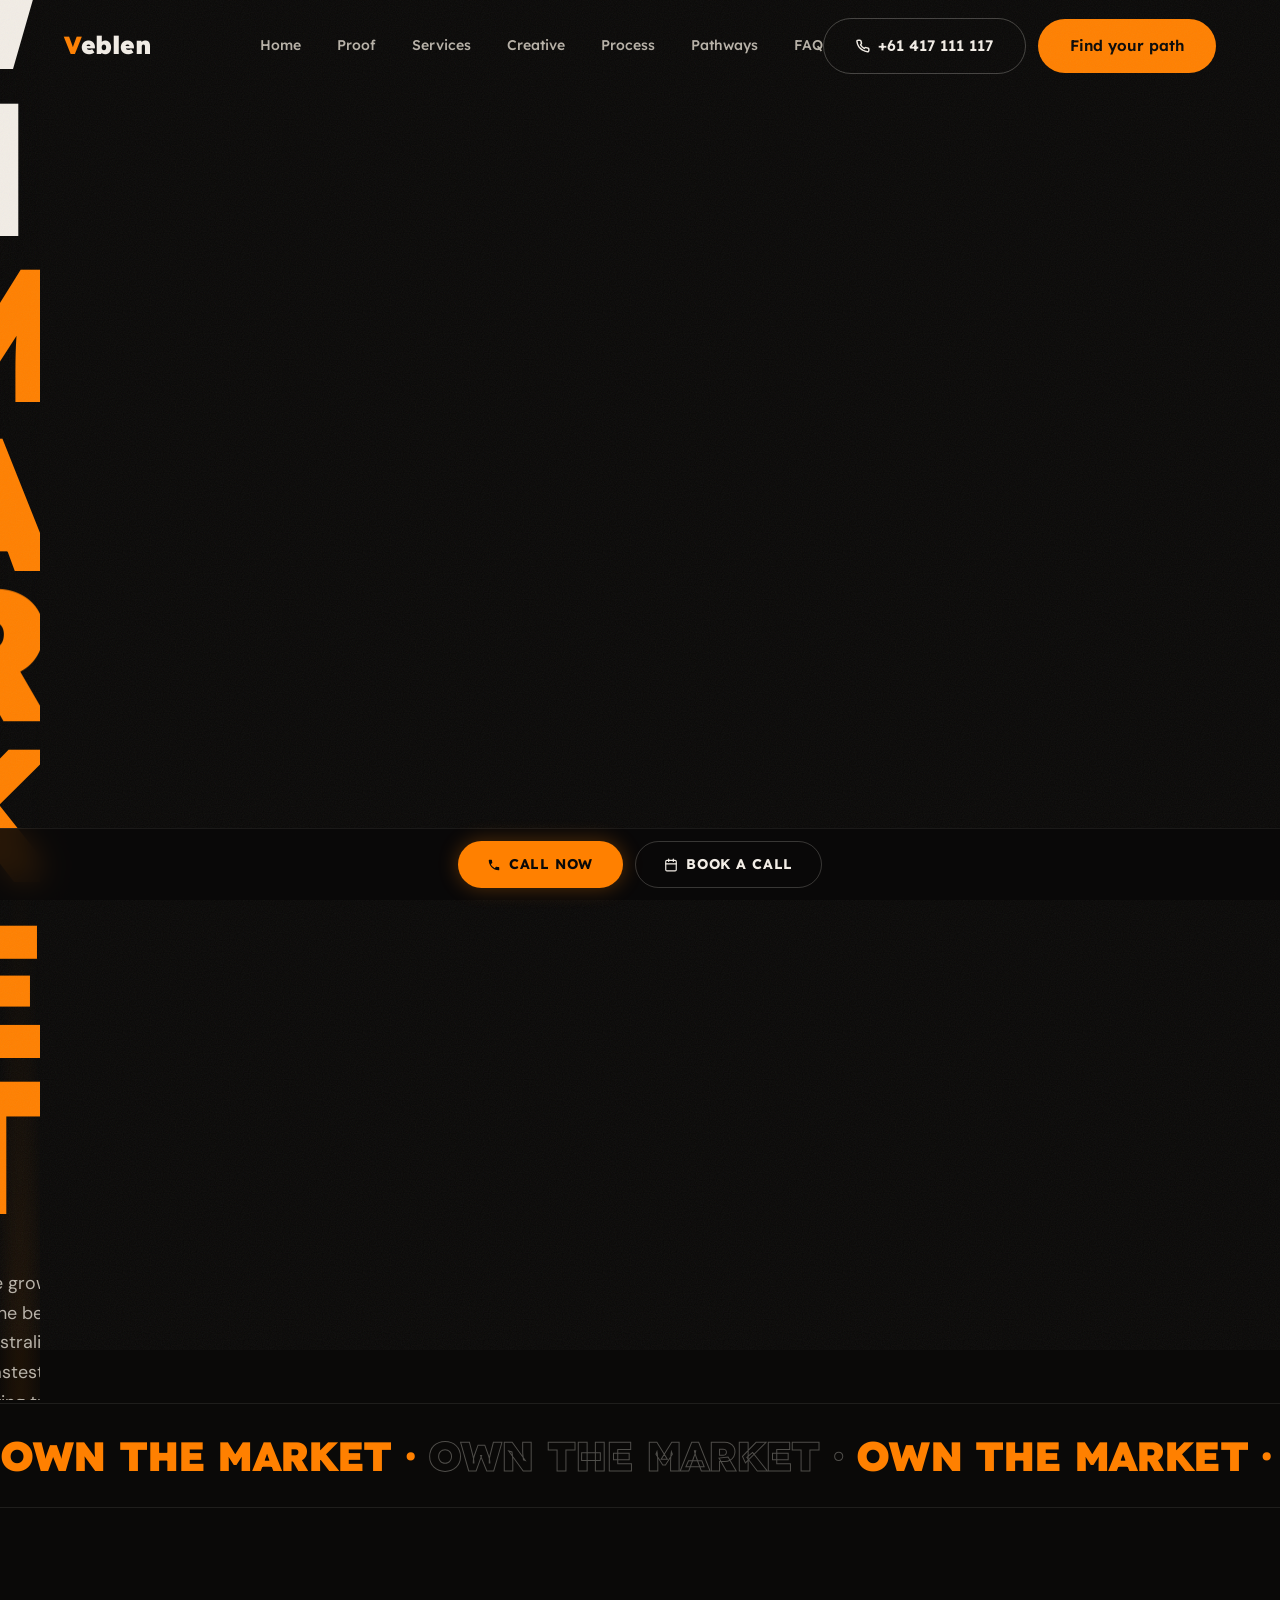
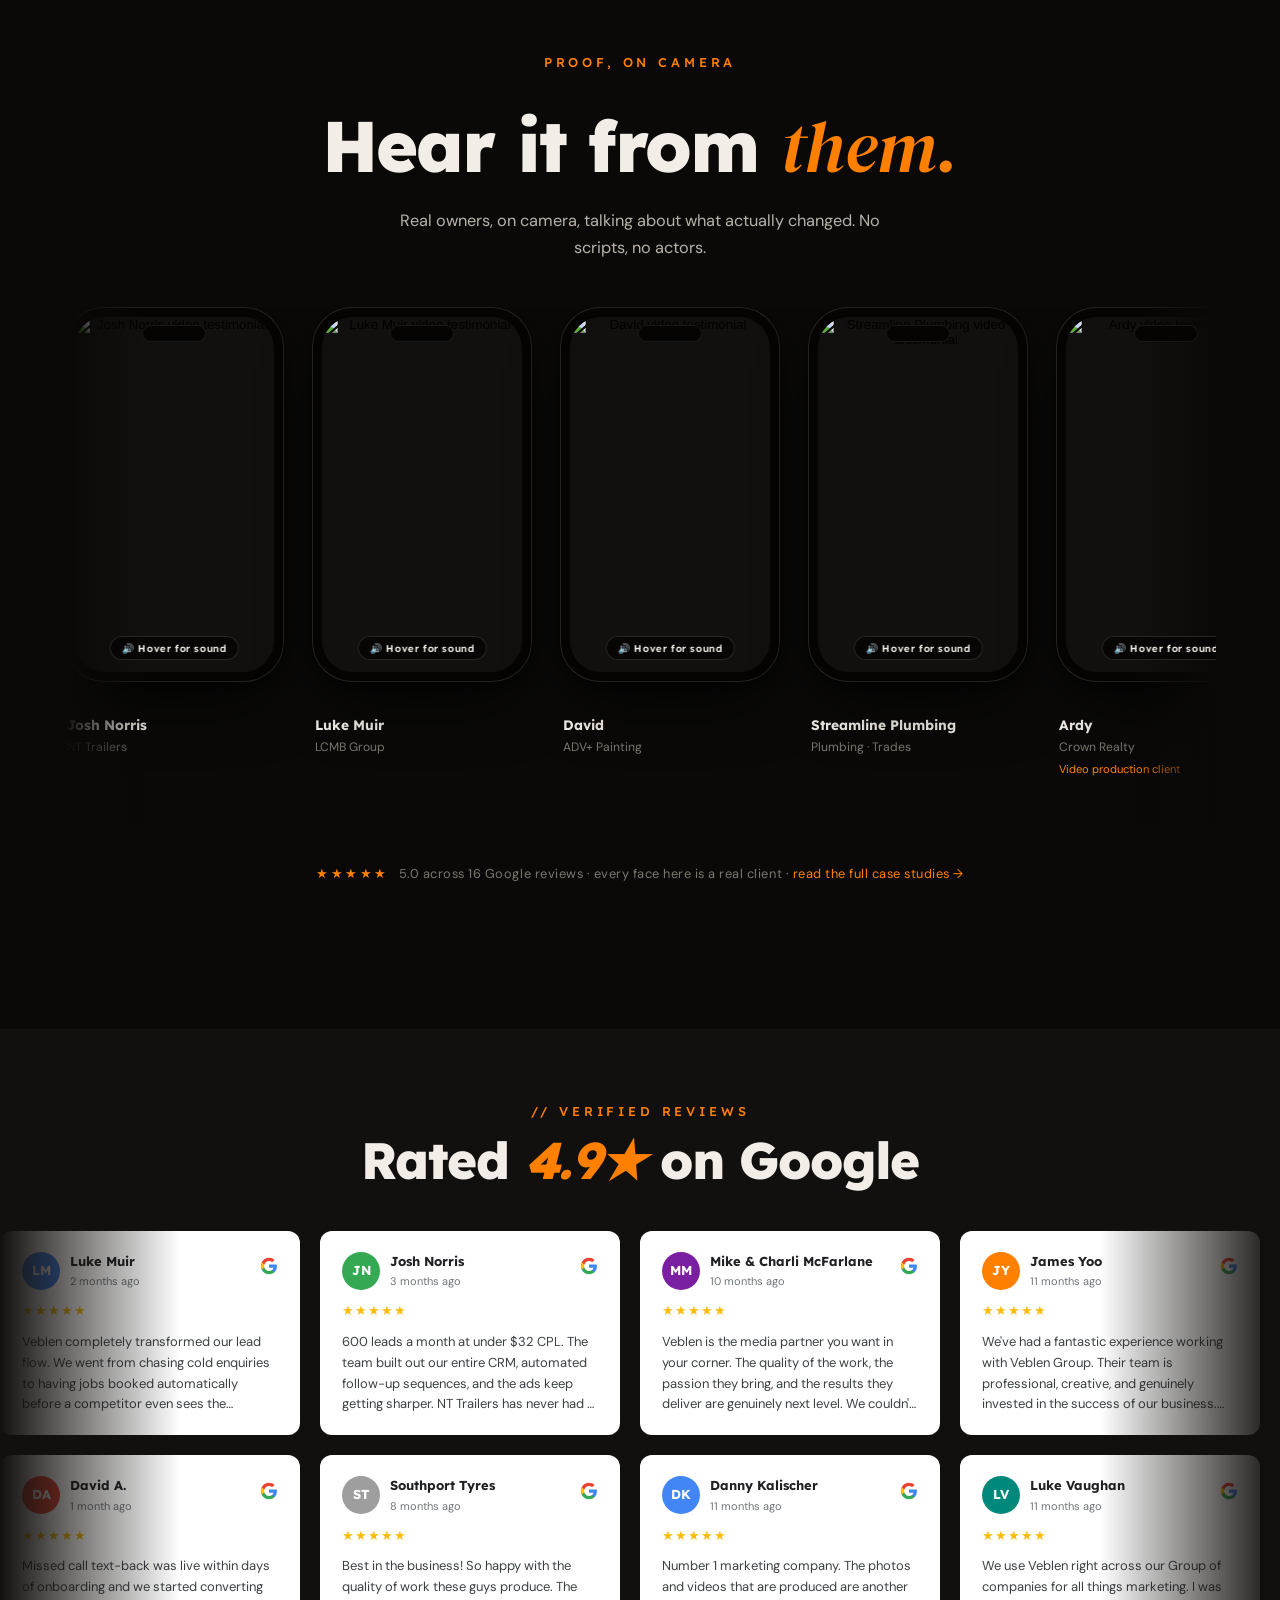
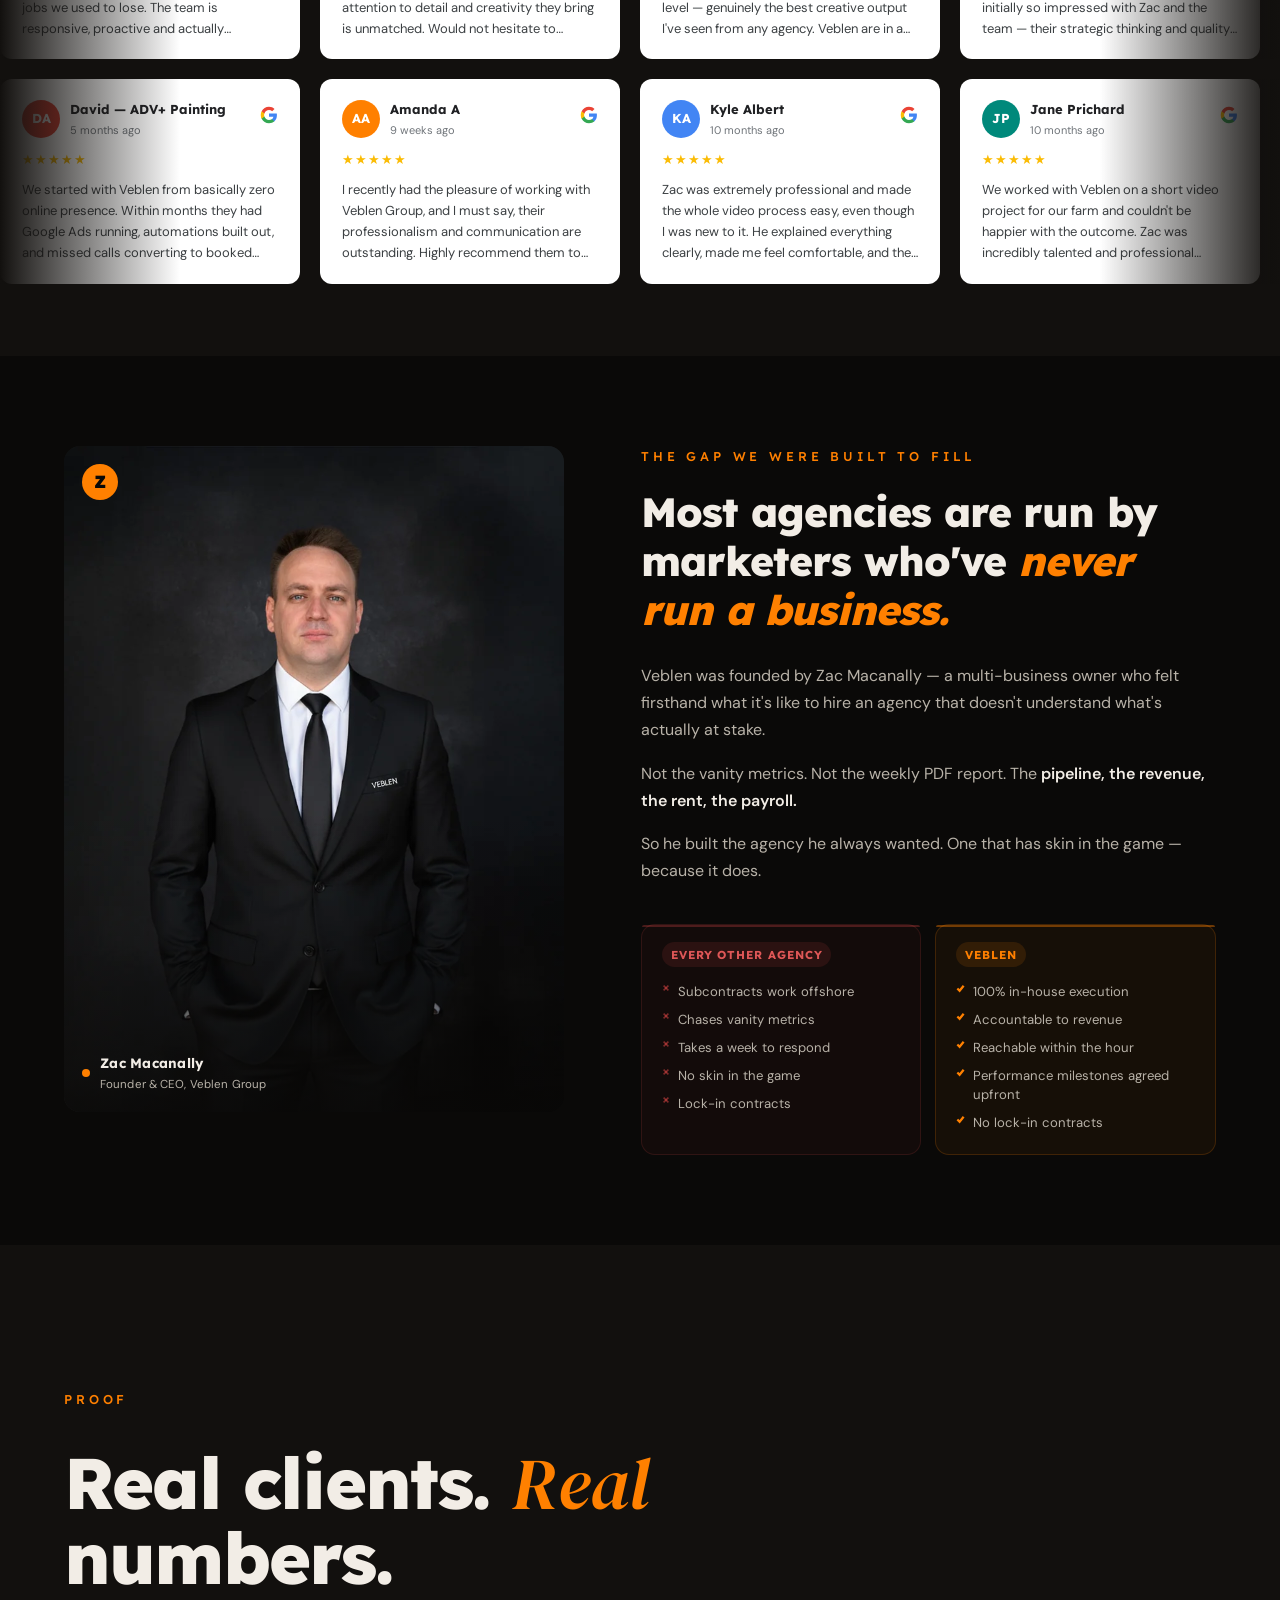
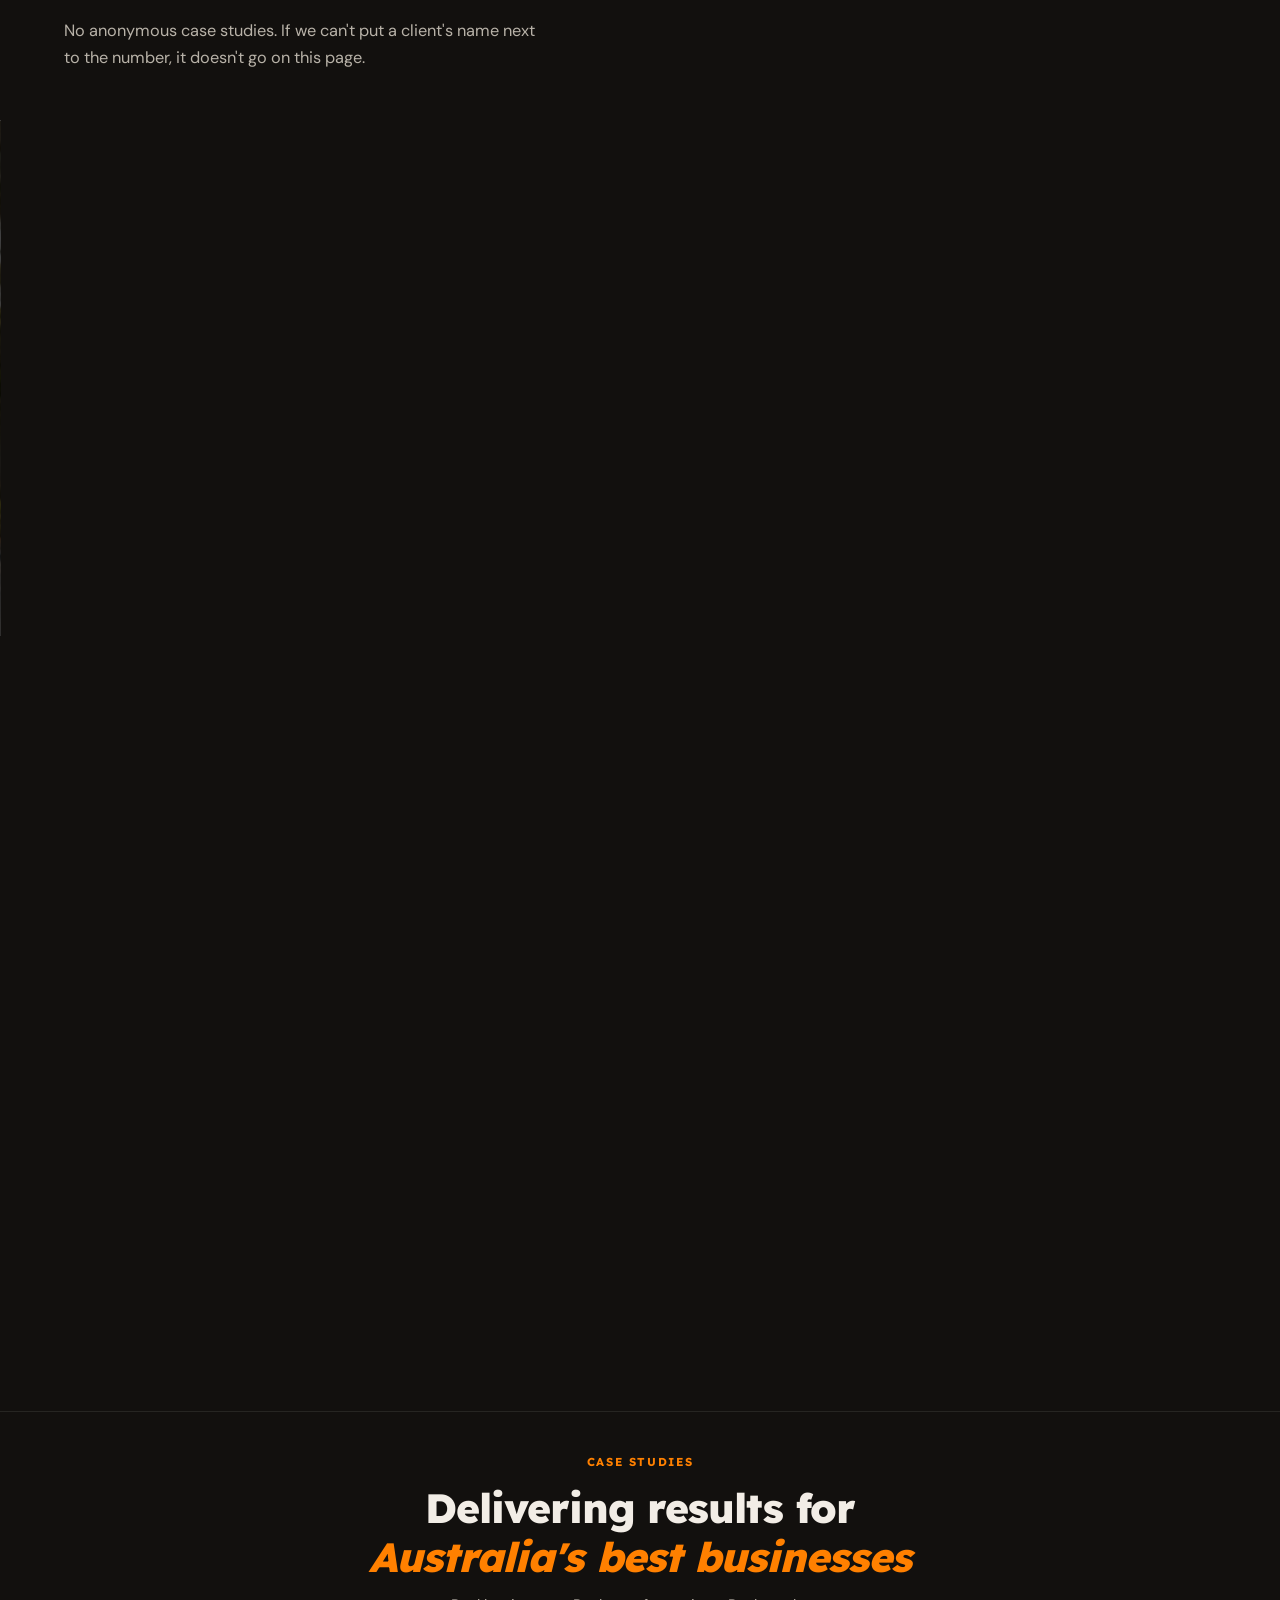
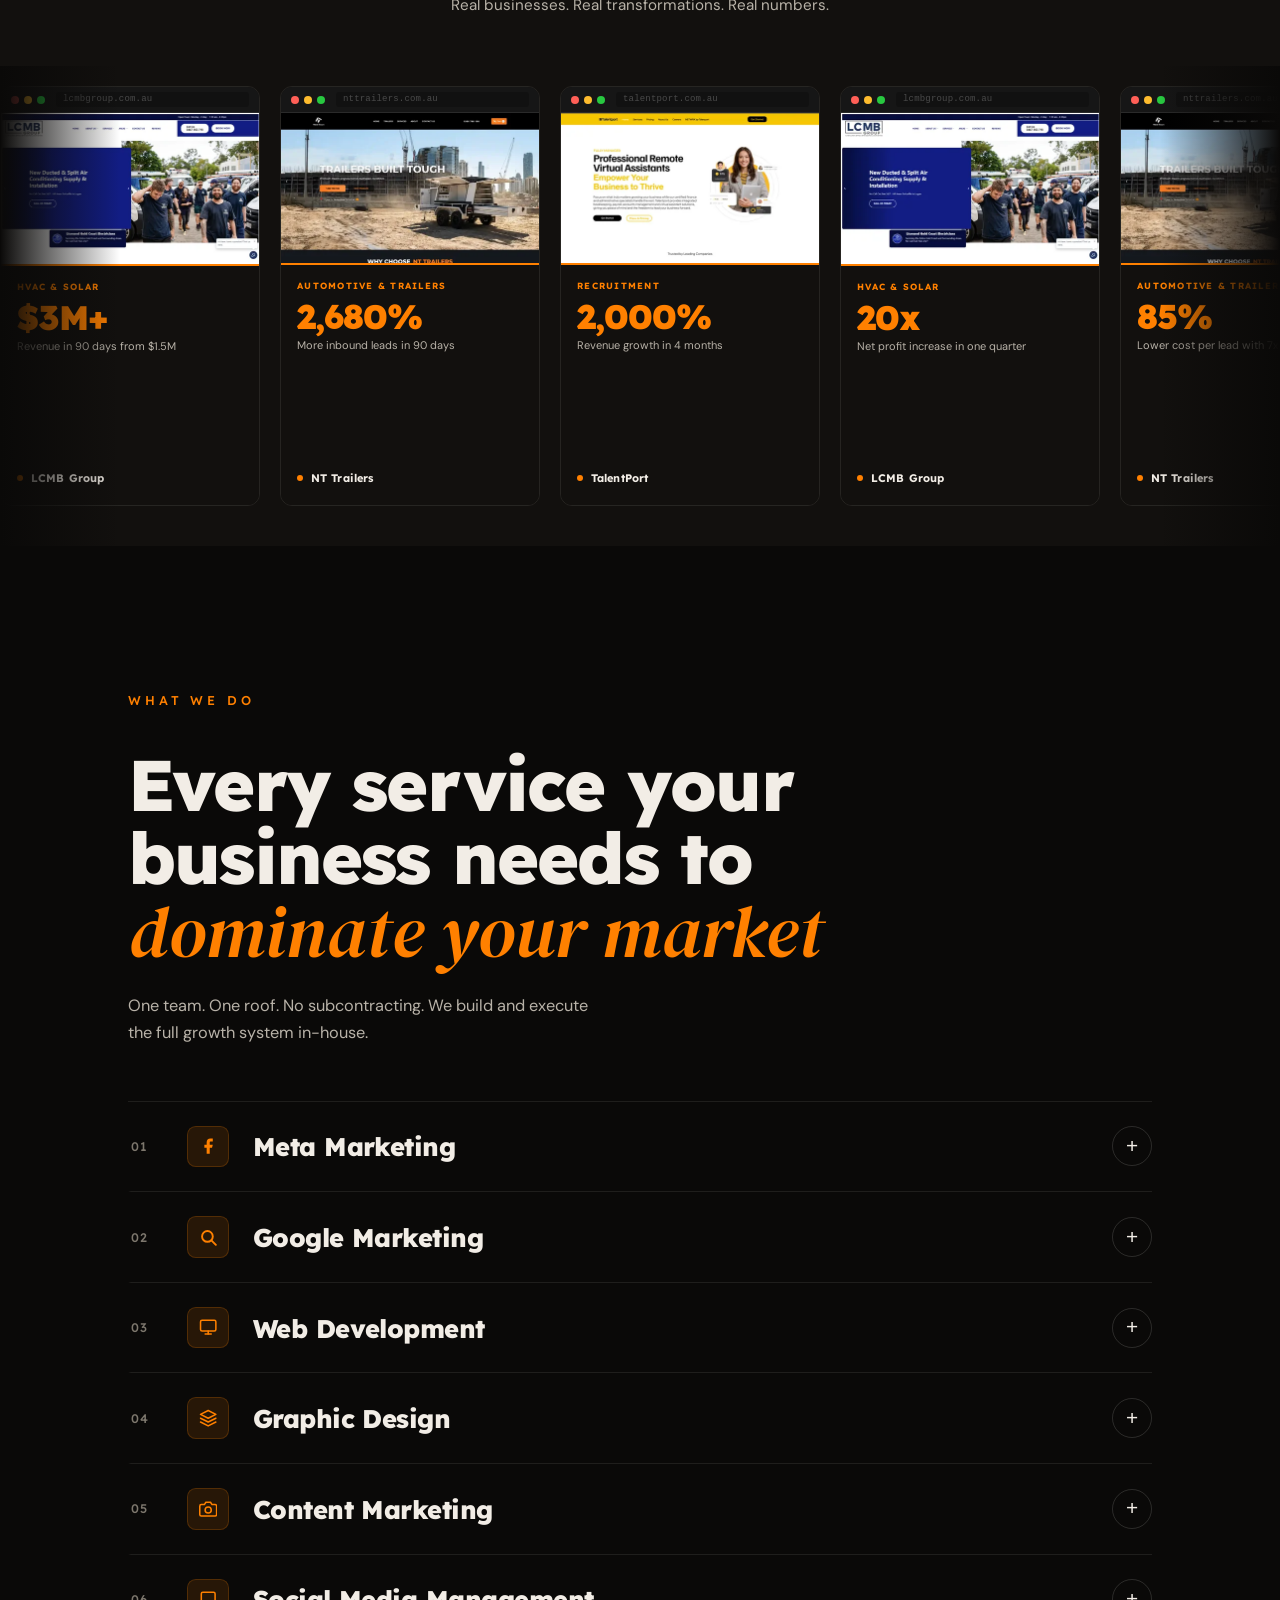
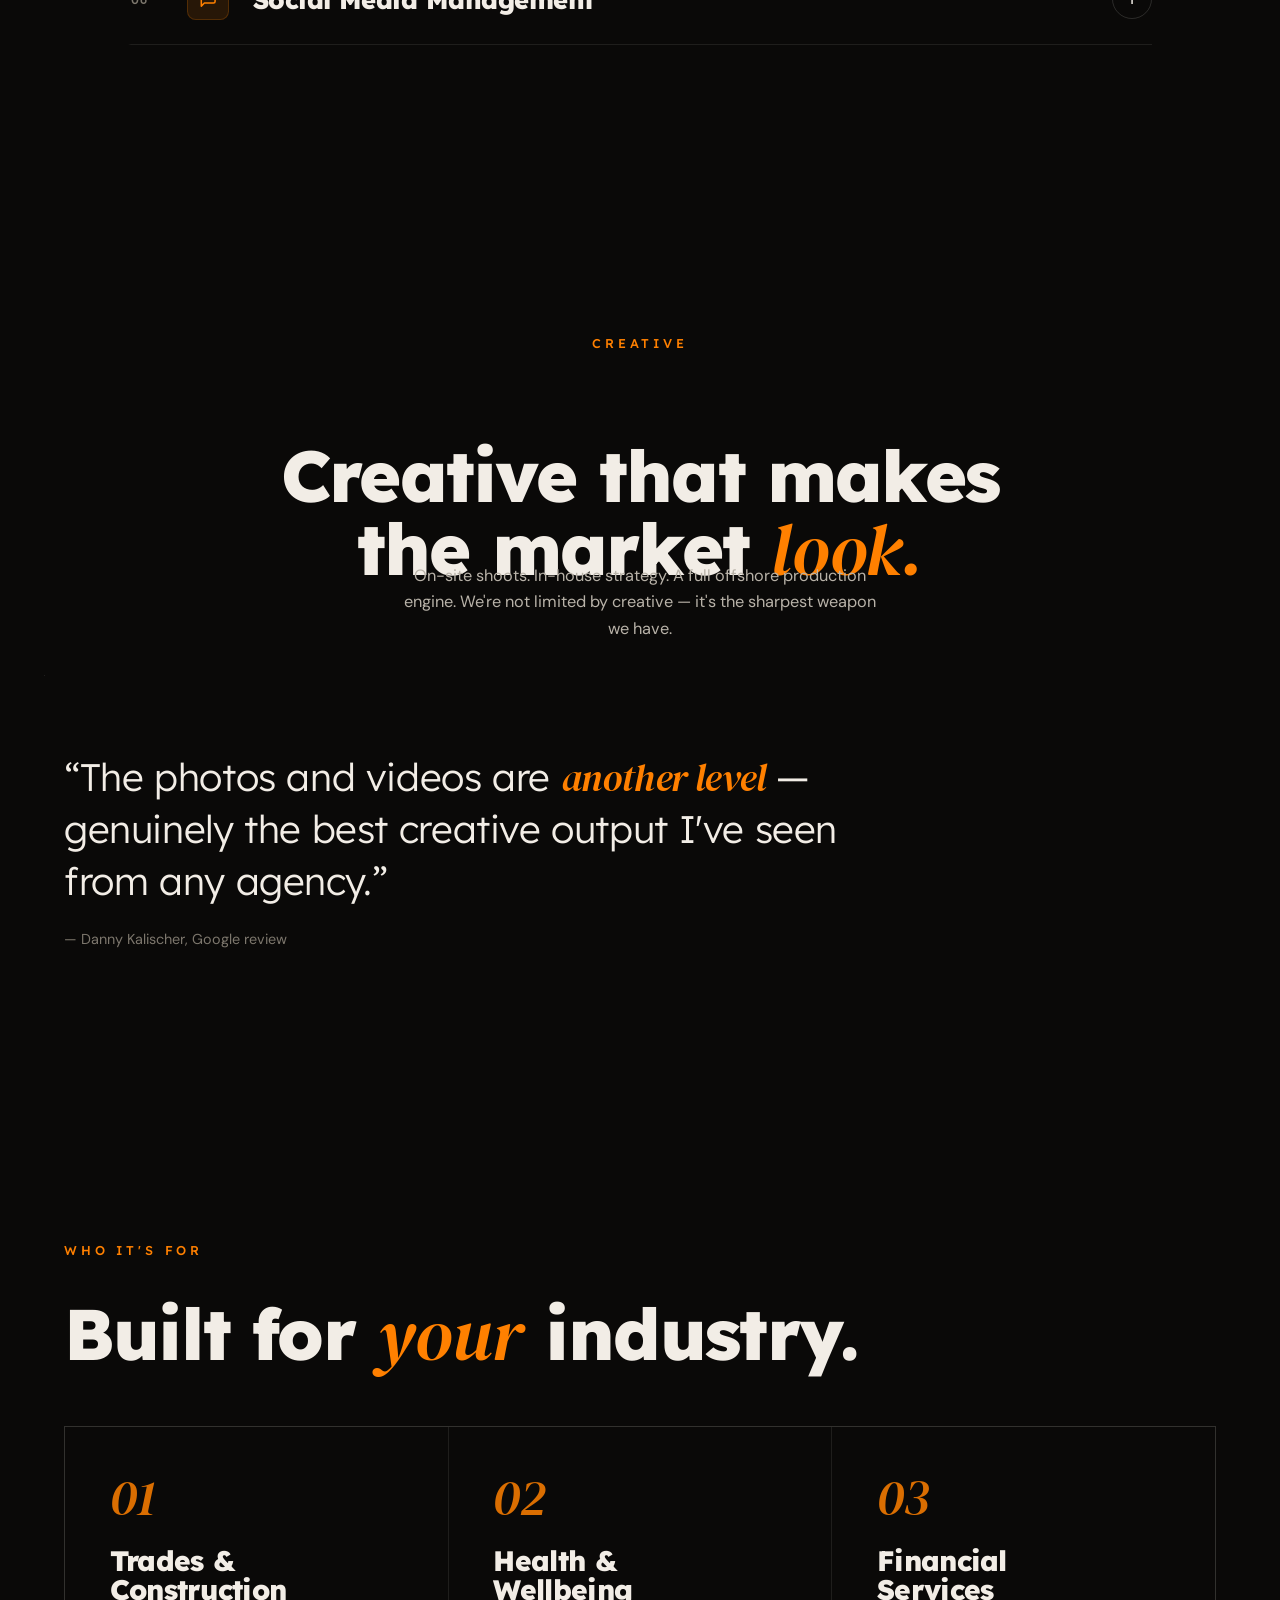
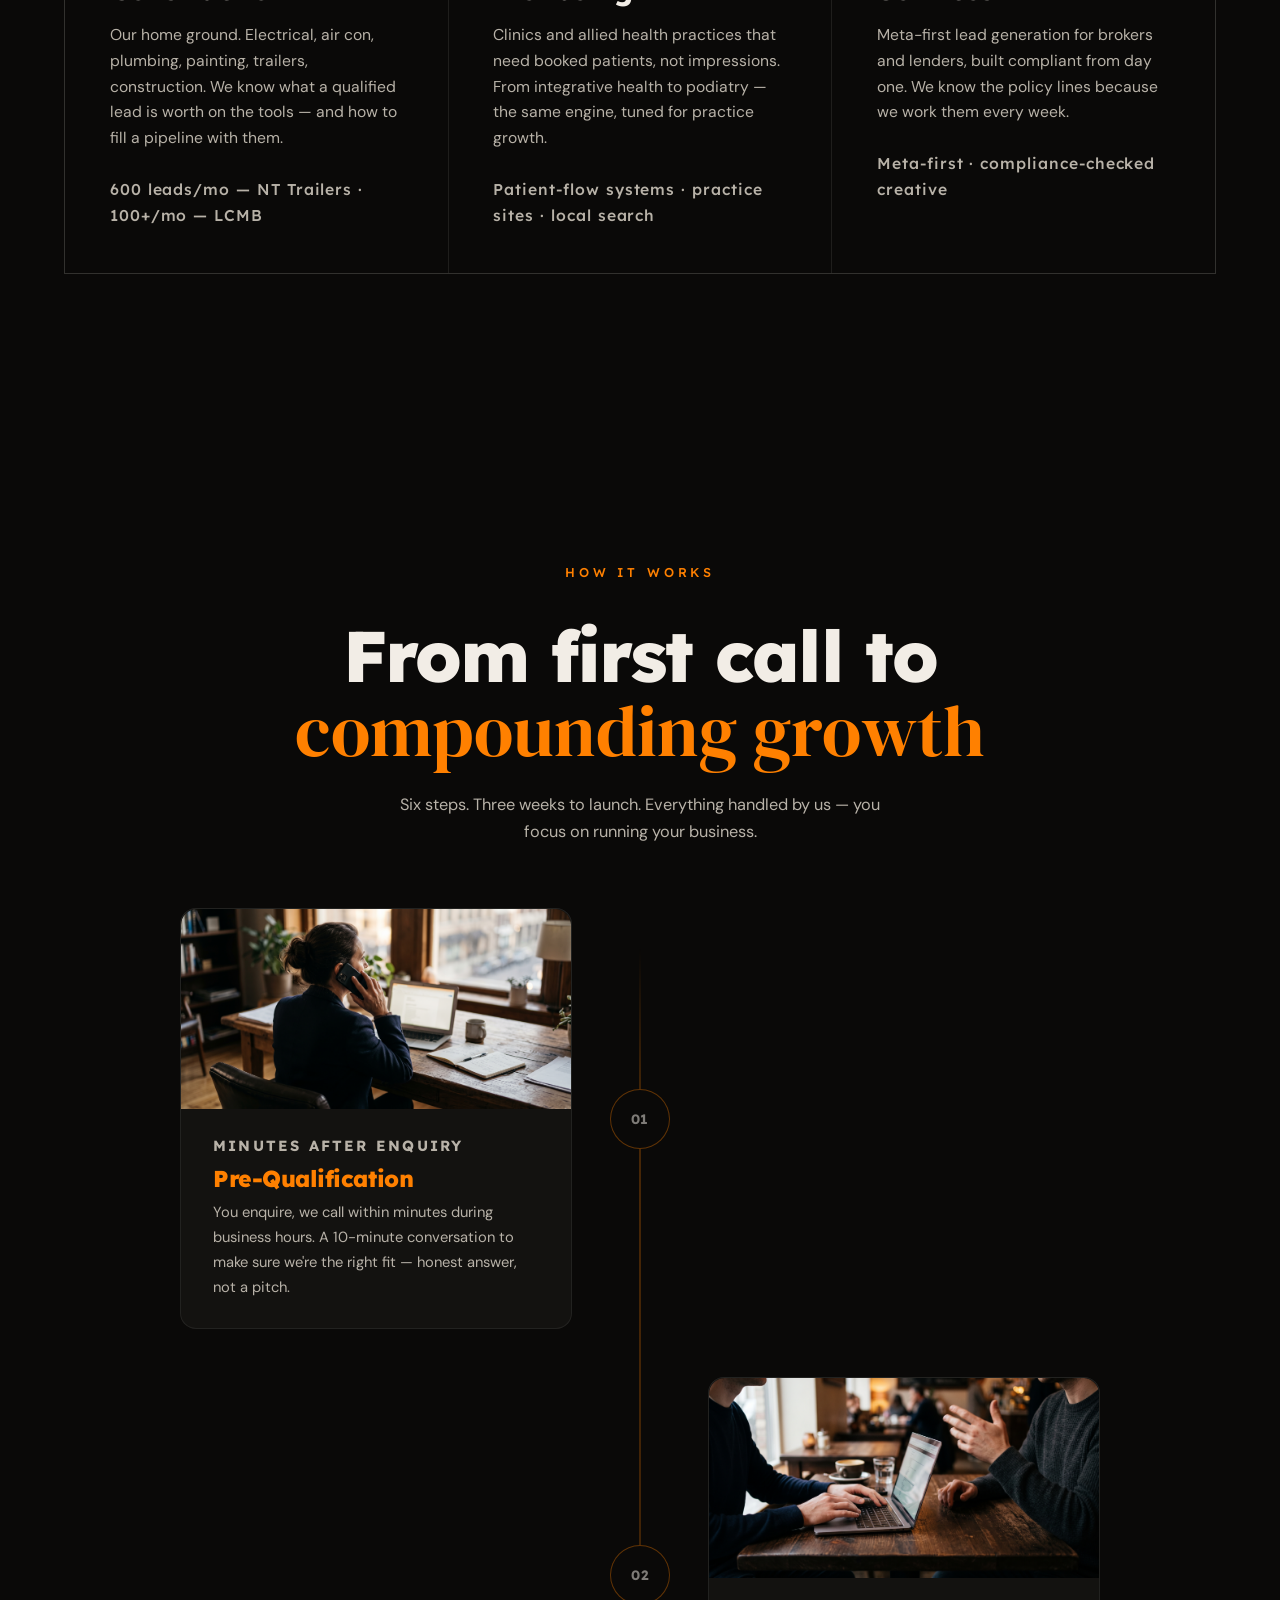
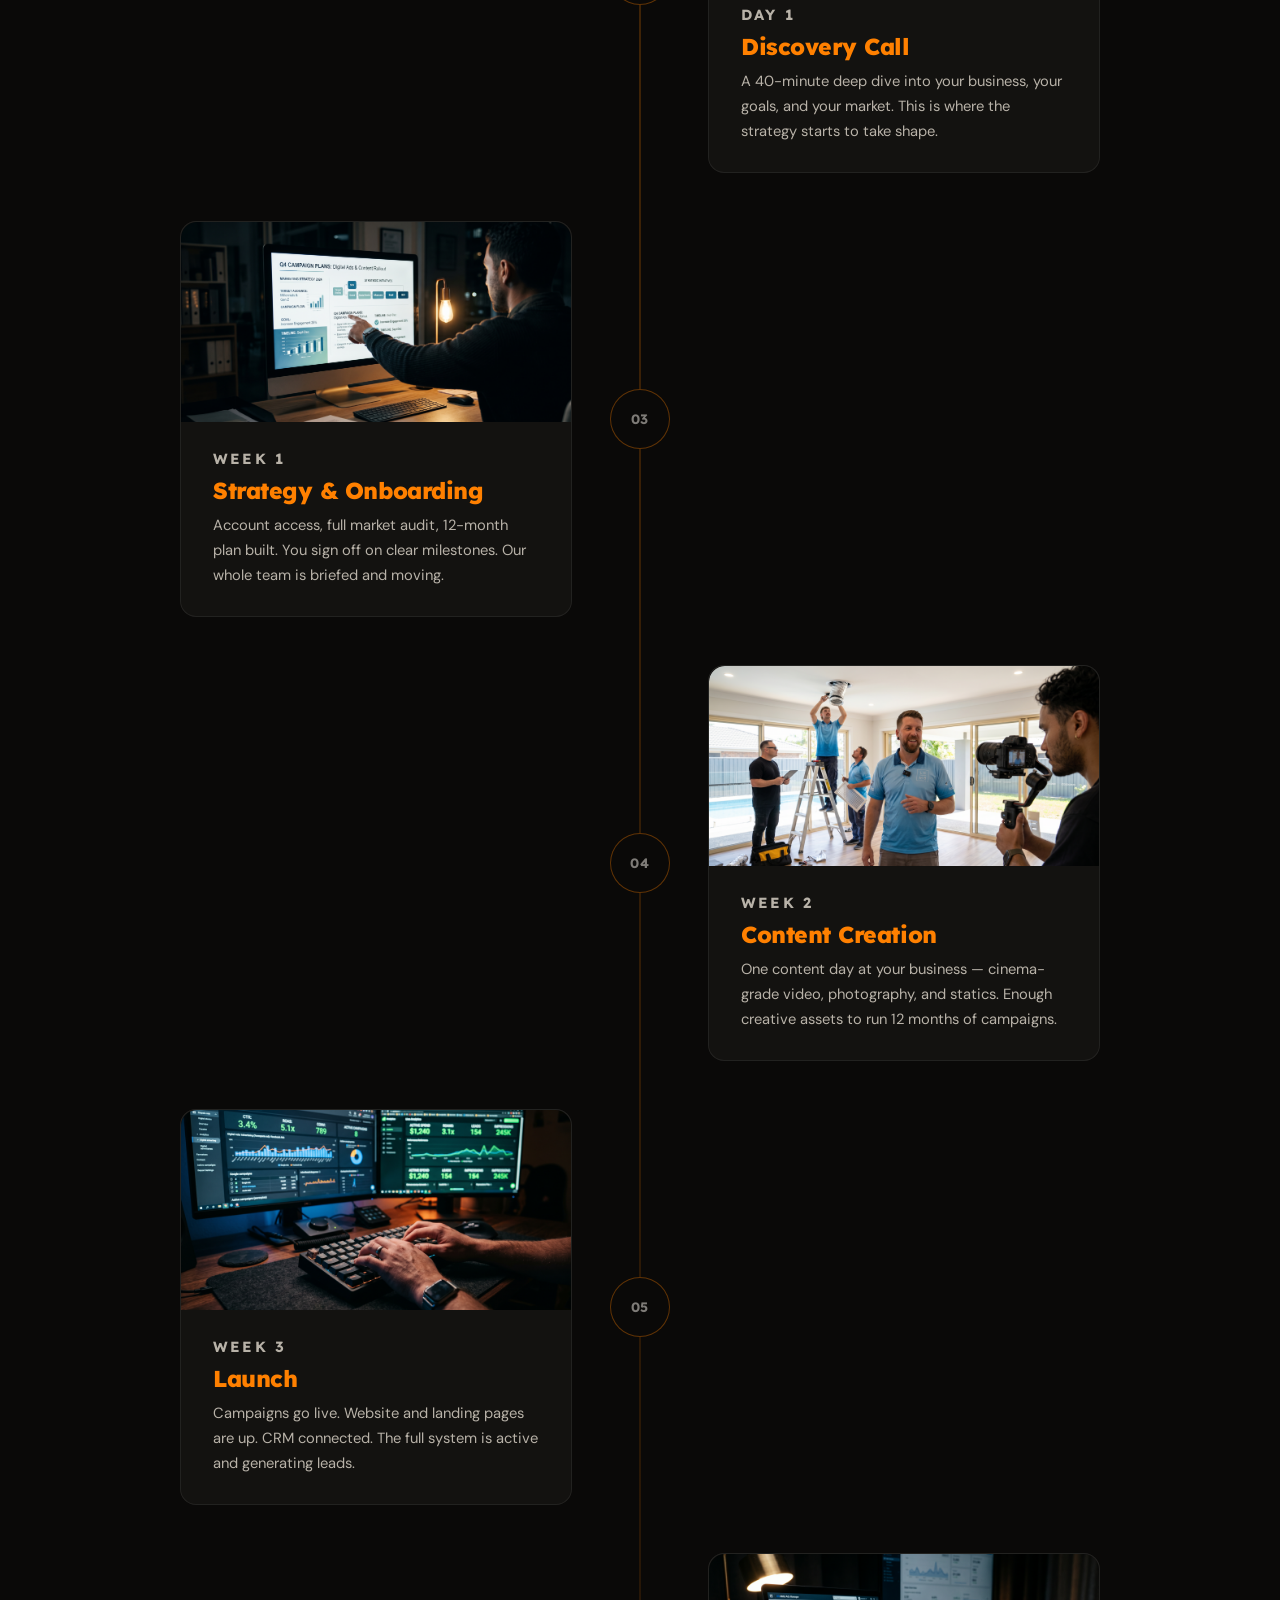
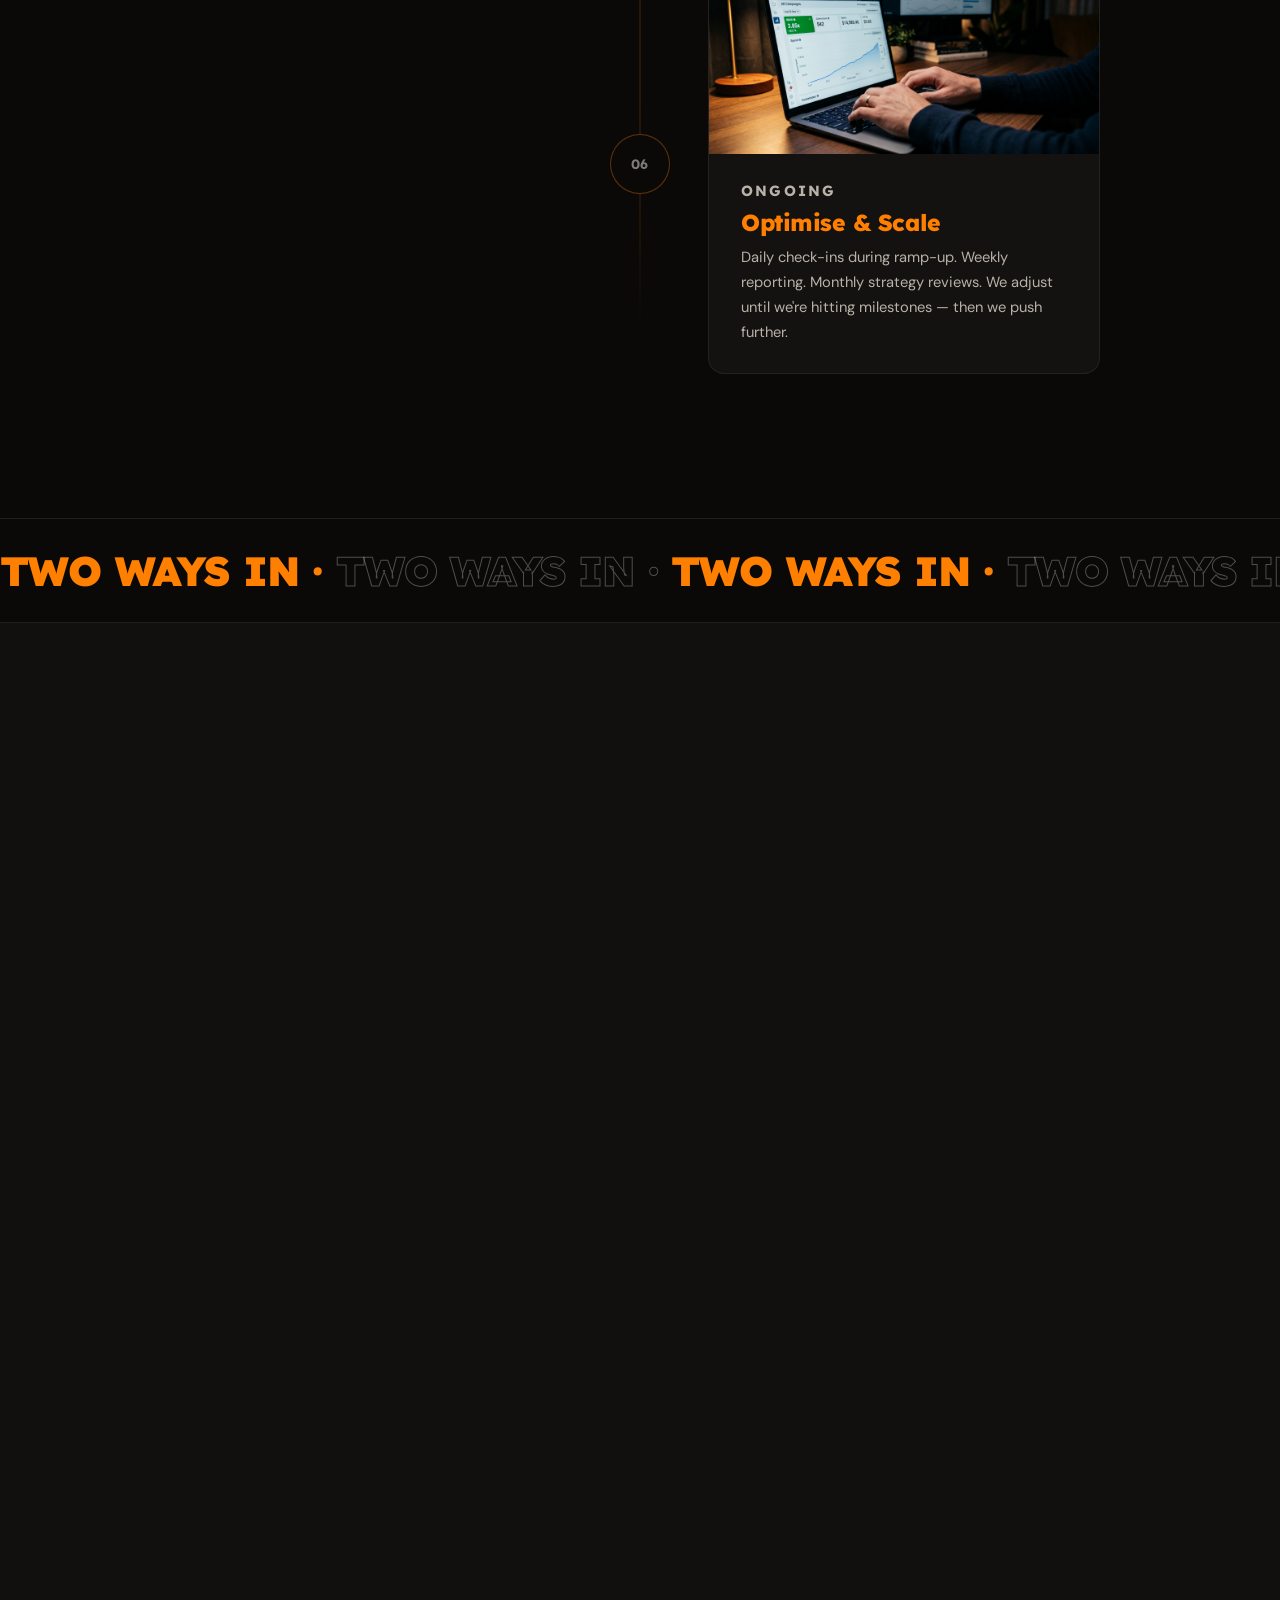
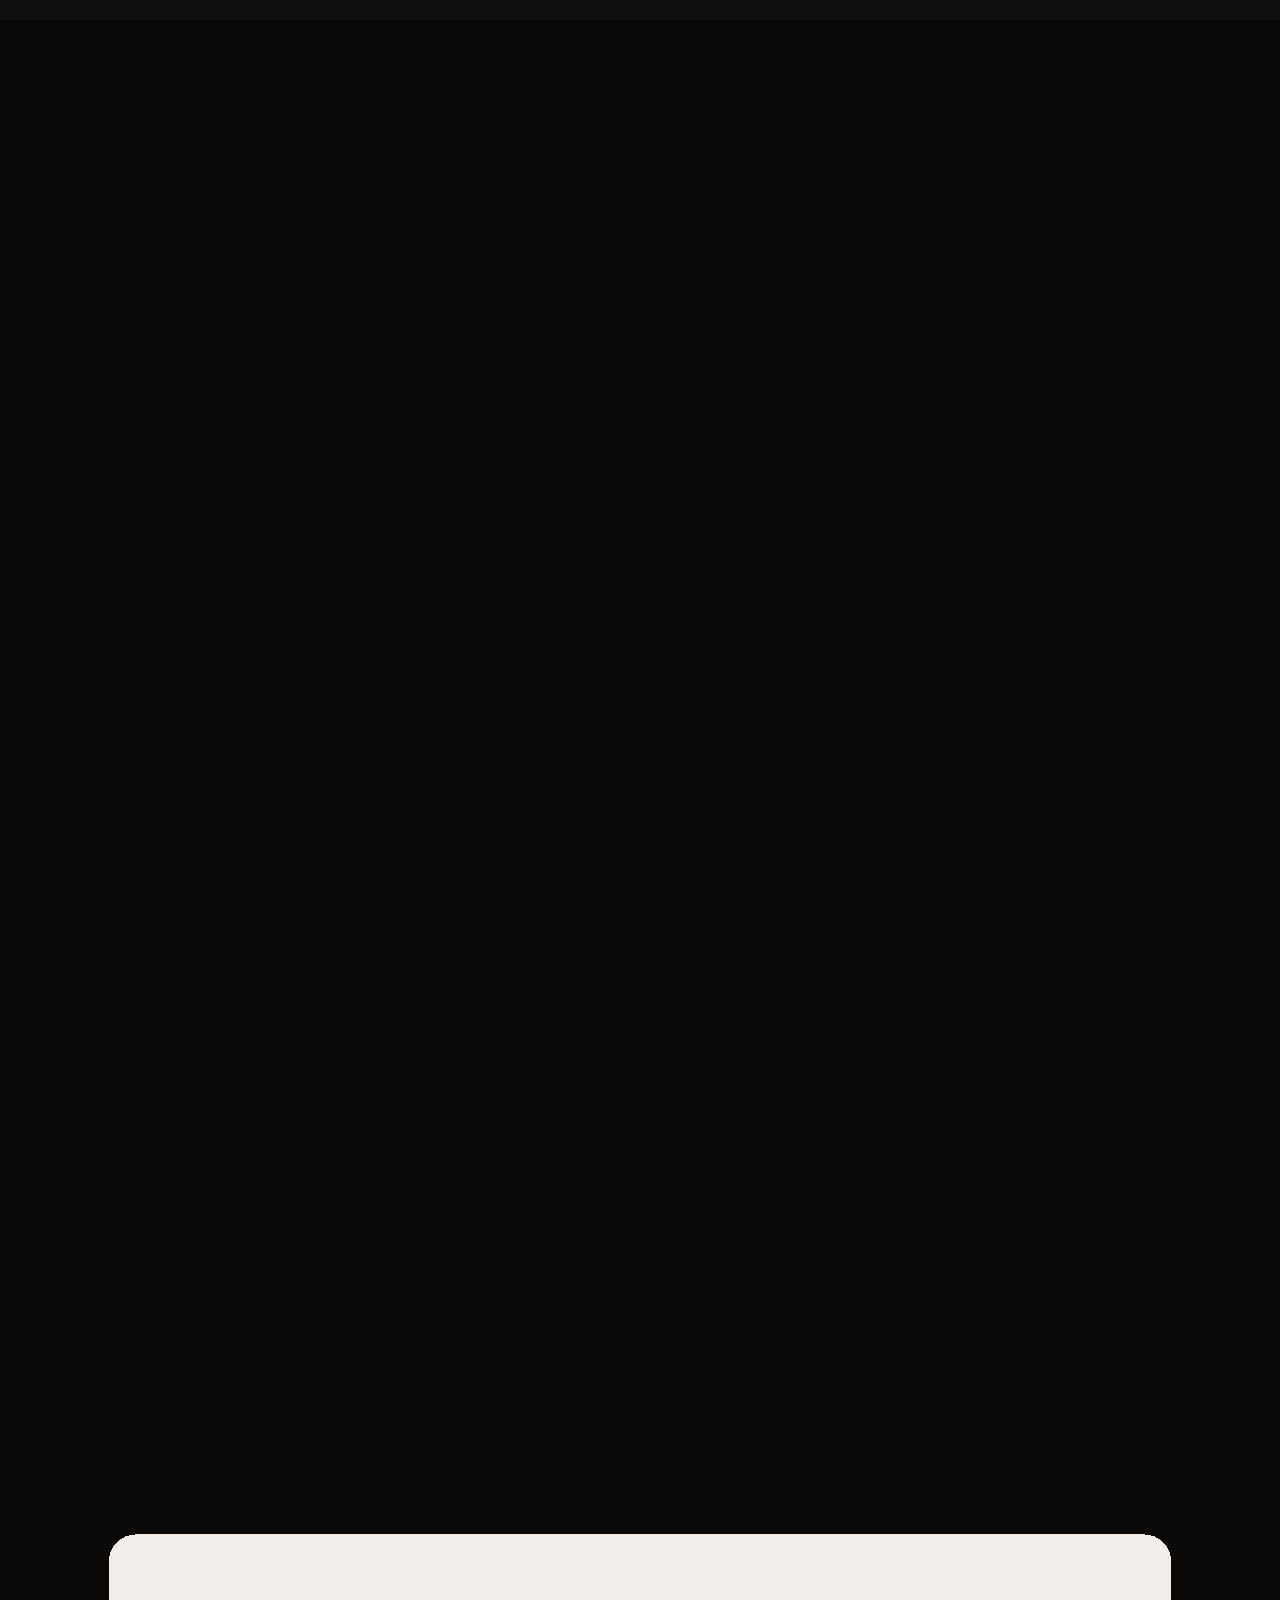
==== index.html @ 9cb825b2 "Initial commit — compressed assets, clean repo" ====
﻿<!DOCTYPE html>
<html lang="en-AU">
<head>
  <meta charset="UTF-8" />
  <meta name="viewport" content="width=device-width, initial-scale=1.0" />
  <title>Veblen Group — Own The Market</title>
  <meta name="description" content="Veblen Group builds the growth engine behind Australia's fastest-moving trade and service businesses. Meta-first ads, elite creative, CRM automation and AI follow-up in under 60 seconds." />
  <link rel="icon" type="image/png" href="/favicon.png" />

  <link rel="preconnect" href="https://fonts.googleapis.com" />
  <link rel="preconnect" href="https://fonts.gstatic.com" crossorigin />
  <link rel="stylesheet" href="https://fonts.googleapis.com/css2?family=Lexend:wght@200;300;400;500;600;700;800;900&family=DM+Serif+Display:ital@0;1&family=DM+Sans:opsz,wght@9..40,300;9..40,400;9..40,500&display=swap" />

  <link rel="stylesheet" href="css/main.css?v=ph9" />

  <!-- GA4 — Veblen Group property (carried over from v1) -->
  <script>if('scrollRestoration' in history){history.scrollRestoration='manual';}if(location.hash){history.replaceState(null,'',location.pathname+location.search);}window.scrollTo(0,0);</script>
  <script async src="https://www.googletagmanager.com/gtag/js?id=G-QXMKRXT694"></script>
  <script>
    window.dataLayer = window.dataLayer || [];
    function gtag(){dataLayer.push(arguments);}
    gtag('js', new Date());
    gtag('config', 'G-QXMKRXT694');
  </script>
</head>
<body>
  <div class="grain" aria-hidden="true"></div>

  <!-- ───────────── NAV ───────────── -->
  <header class="nav" id="nav">
    <a class="logo" href="#top" aria-label="Veblen Group home">
      <span class="logo__v">V</span>eblen
    </a>
    <nav class="nav__links" aria-label="Primary">
      <a href="#top">Home</a>
      <a href="#proof">Proof</a>
      <a href="#services">Services</a>
      <a href="#creative">Creative</a>
      <a href="#howitworks">Process</a>
      <a href="#fork">Pathways</a>
      <a href="#process">FAQ</a>
    </nav>
    <div class="nav__ctas">
      <a class="btn btn--ghost" href="tel:+61417111117" data-magnetic>
        <svg width="14" height="14" viewBox="0 0 24 24" fill="none" stroke="currentColor" stroke-width="2.5" stroke-linecap="round" stroke-linejoin="round" aria-hidden="true"><path d="M22 16.92v3a2 2 0 0 1-2.18 2 19.79 19.79 0 0 1-8.63-3.07A19.5 19.5 0 0 1 4.69 13a19.79 19.79 0 0 1-3.07-8.67A2 2 0 0 1 3.6 2h3a2 2 0 0 1 2 1.72c.127.96.361 1.903.7 2.81a2 2 0 0 1-.45 2.11L7.91 9.91a16 16 0 0 0 6.18 6.18l1.08-.93a2 2 0 0 1 2.11-.45c.907.339 1.85.573 2.81.7A2 2 0 0 1 22 17.38z"/></svg>
        +61 417 111 117
      </a>
      <a class="btn btn--solid" href="#qualify" data-magnetic>Find your path</a>
    </div>
  </header>

  <main id="top">

    <!-- ───────────── 01 · HERO — MARKET TAKEOVER ───────────── -->
    <section class="hero" id="hero">
      <canvas class="hero__grid" id="market-grid" aria-hidden="true"></canvas>
      <canvas class="hero__textdust" id="text-dust" aria-hidden="true"></canvas>
      <div class="hero__vignette" aria-hidden="true"></div>

      <div class="hero__inner">
        <p class="hero__eyebrow"><span class="tick"></span>Veblen Group · Gold Coast · Growth engine, not agency</p>
        <h1 class="hero__title" id="hero-title" aria-label="Own the market.">
          <span class="hero__row"><span class="ht" data-split>OWN</span><em class="hero__serif">the</em></span>
          <span class="hero__row"><span class="ht ht--accent" data-split>MARKET</span><span class="ht--accent"><span class="dotpulse">.</span></span></span>
        </h1>
        <div class="hero__foot">
          <p class="hero__sub">
            The growth engine behind Australia's fastest-moving trade and service
            businesses. Ads. Creative. CRM. AI that answers every lead in under
            <strong>60&nbsp;seconds</strong>.
          </p>
          <div class="hero__ctas">
            <a class="btn btn--solid btn--lg" href="#fork" data-magnetic>Find your path</a>
            <a class="btn btn--ghost btn--lg" href="#proof">See the proof</a>
          </div>
        </div>
      </div>

      <!-- HUD: market share ticks up as the grid floods orange -->
      <div class="hud" id="hud" aria-hidden="true">
        <p class="hud__label">Market share</p>
        <p class="hud__value"><span id="hud-num">00.0</span>%</p>
        <div class="hud__bar"><span id="hud-bar"></span></div>
      </div>

      <p class="hero__takeover" id="takeover-line" aria-hidden="true">
        Every dot is a customer in your market.<br />
        <em>This is what happens when the engine turns on.</em>
      </p>

      <!-- shown at the heart of the warp, inside the orange world -->
      <p class="hero__warpline" id="warp-line" aria-hidden="true">
        We don't watch the market.<br /><em>We get inside it.</em>
      </p>

      <div class="hero__cue" aria-hidden="true"><span></span>Scroll</div>
    </section>

    <!-- ticker -->
    <div class="ticker" aria-hidden="true">
      <div class="ticker__track">
        <span>Own the market&nbsp;·&nbsp;</span><span>Own the market&nbsp;·&nbsp;</span><span>Own the market&nbsp;·&nbsp;</span><span>Own the market&nbsp;·&nbsp;</span><span>Own the market&nbsp;·&nbsp;</span><span>Own the market&nbsp;·&nbsp;</span><span>Own the market&nbsp;·&nbsp;</span><span>Own the market&nbsp;·&nbsp;</span><span>Own the market&nbsp;·&nbsp;</span><span>Own the market&nbsp;·&nbsp;</span><span>Own the market&nbsp;·&nbsp;</span><span>Own the market&nbsp;·&nbsp;</span><span>Own the market&nbsp;·&nbsp;</span><span>Own the market&nbsp;·&nbsp;</span><span>Own the market&nbsp;·&nbsp;</span><span>Own the market&nbsp;·&nbsp;</span><span>Own the market&nbsp;·&nbsp;</span><span>Own the market&nbsp;·&nbsp;</span><span>Own the market&nbsp;·&nbsp;</span><span>Own the market&nbsp;·&nbsp;</span>
      </div>
    </div>

    <section class="films" id="films">
      <p class="secnum" data-reveal>Proof, on camera</p>
      <h2 data-reveal>Hear it from <em class="serif">them.</em></h2>
      <p class="sub" data-reveal>Real owners, on camera, talking about what actually changed. No scripts, no actors.</p>

      <div class="phgrid">
        <div class="ph-belt-stage">
          <div class="ph-belt-track" id="phBeltTrack">
            <figure class="pcard">
              <div class="ph__shell">
                <button class="ph" type="button" data-full="https://media.veblengroup.com.au/site/testimonials/josh-nt-trailers.mp4" data-preview="https://media.veblengroup.com.au/site/testimonials/josh-nt-trailers-preview.mp4" data-poster="https://media.veblengroup.com.au/site/testimonials/josh-nt-trailers.jpg" aria-label="Watch Josh Norris testimonial">
                  <span class="ph__screen">
                    <img src="https://media.veblengroup.com.au/site/testimonials/josh-nt-trailers.jpg" alt="Josh Norris video testimonial" loading="lazy" decoding="async" />
                    <span class="ph__sound" aria-hidden="true">🔊&nbsp;Tap for sound</span>
                  </span>
                  <span class="ph__island" aria-hidden="true"></span>
                </button>
              </div>
              <figcaption>
                <p class="pcard__who"><strong>Josh Norris</strong><span>NT Trailers</span></p>
              </figcaption>
            </figure>
            <figure class="pcard">
              <div class="ph__shell">
                <button class="ph" type="button" data-full="https://media.veblengroup.com.au/site/testimonials/luke-lcmb.mp4" data-preview="https://media.veblengroup.com.au/site/testimonials/luke-lcmb-preview.mp4" data-poster="https://media.veblengroup.com.au/site/testimonials/luke-lcmb.jpg" aria-label="Watch Luke Muir testimonial">
                  <span class="ph__screen">
                    <img src="https://media.veblengroup.com.au/site/testimonials/luke-lcmb.jpg" alt="Luke Muir video testimonial" loading="lazy" decoding="async" />
                    <span class="ph__sound" aria-hidden="true">🔊&nbsp;Tap for sound</span>
                  </span>
                  <span class="ph__island" aria-hidden="true"></span>
                </button>
              </div>
              <figcaption>
                <p class="pcard__who"><strong>Luke Muir</strong><span>LCMB Group</span></p>
              </figcaption>
            </figure>
            <figure class="pcard">
              <div class="ph__shell">
                <button class="ph" type="button" data-full="https://media.veblengroup.com.au/site/testimonials/david-adv-painting.mp4" data-preview="https://media.veblengroup.com.au/site/testimonials/david-adv-painting-preview.mp4" data-poster="https://media.veblengroup.com.au/site/testimonials/david-adv-painting.jpg" aria-label="Watch David testimonial">
                  <span class="ph__screen">
                    <img src="https://media.veblengroup.com.au/site/testimonials/david-adv-painting.jpg" alt="David video testimonial" loading="lazy" decoding="async" />
                    <span class="ph__sound" aria-hidden="true">🔊&nbsp;Tap for sound</span>
                  </span>
                  <span class="ph__island" aria-hidden="true"></span>
                </button>
              </div>
              <figcaption>
                <p class="pcard__who"><strong>David</strong><span>ADV+ Painting</span></p>
              </figcaption>
            </figure>
            <figure class="pcard">
              <div class="ph__shell">
                <button class="ph" type="button" data-full="https://media.veblengroup.com.au/site/testimonials/streamline-plumbing.mp4" data-preview="https://media.veblengroup.com.au/site/testimonials/streamline-plumbing-preview.mp4" data-poster="https://media.veblengroup.com.au/site/testimonials/streamline-plumbing.jpg" aria-label="Watch Streamline Plumbing testimonial">
                  <span class="ph__screen">
                    <img src="https://media.veblengroup.com.au/site/testimonials/streamline-plumbing.jpg" alt="Streamline Plumbing video testimonial" loading="lazy" decoding="async" />
                    <span class="ph__sound" aria-hidden="true">🔊&nbsp;Tap for sound</span>
                  </span>
                  <span class="ph__island" aria-hidden="true"></span>
                </button>
              </div>
              <figcaption>
                <p class="pcard__who"><strong>Streamline Plumbing</strong><span>Plumbing · Trades</span></p>
              </figcaption>
            </figure>
            <figure class="pcard">
              <div class="ph__shell">
                <button class="ph" type="button" data-full="https://media.veblengroup.com.au/site/testimonials/ardy-crown-realty.mp4" data-preview="https://media.veblengroup.com.au/site/testimonials/ardy-crown-realty-preview.mp4" data-poster="https://media.veblengroup.com.au/site/testimonials/ardy-crown-realty.jpg" aria-label="Watch Ardy testimonial">
                  <span class="ph__screen">
                    <img src="https://media.veblengroup.com.au/site/testimonials/ardy-crown-realty.jpg" alt="Ardy video testimonial" loading="lazy" decoding="async" />
                    <span class="ph__sound" aria-hidden="true">🔊&nbsp;Tap for sound</span>
                  </span>
                  <span class="ph__island" aria-hidden="true"></span>
                </button>
              </div>
              <figcaption>
                <p class="pcard__who"><strong>Ardy</strong><span>Crown Realty</span><em class="pcard__tag">Video production client</em></p>
              </figcaption>
            </figure>
            <figure class="pcard">
              <div class="ph__shell">
                <button class="ph" type="button" data-full="https://media.veblengroup.com.au/site/testimonials/kento-crown-realty.mp4" data-preview="https://media.veblengroup.com.au/site/testimonials/kento-crown-realty-preview.mp4" data-poster="https://media.veblengroup.com.au/site/testimonials/kento-crown-realty.jpg" aria-label="Watch Kento testimonial">
                  <span class="ph__screen">
                    <img src="https://media.veblengroup.com.au/site/testimonials/kento-crown-realty.jpg" alt="Kento video testimonial" loading="lazy" decoding="async" />
                    <span class="ph__sound" aria-hidden="true">🔊&nbsp;Tap for sound</span>
                  </span>
                  <span class="ph__island" aria-hidden="true"></span>
                </button>
              </div>
              <figcaption>
                <p class="pcard__who"><strong>Kento</strong><span>Crown Realty</span><em class="pcard__tag">Video production client</em></p>
              </figcaption>
            </figure>
            <figure class="pcard">
              <div class="ph__shell">
                <button class="ph" type="button" data-full="https://media.veblengroup.com.au/site/testimonials/bish-talentport.mp4" data-preview="https://media.veblengroup.com.au/site/testimonials/bish-talentport-preview.mp4" data-poster="https://media.veblengroup.com.au/site/testimonials/bish-talentport.jpg" aria-label="Watch Bishoy testimonial">
                  <span class="ph__screen">
                    <img src="https://media.veblengroup.com.au/site/testimonials/bish-talentport.jpg" alt="Bishoy video testimonial" loading="lazy" decoding="async" />
                    <span class="ph__sound" aria-hidden="true">🔊&nbsp;Tap for sound</span>
                  </span>
                  <span class="ph__island" aria-hidden="true"></span>
                </button>
              </div>
              <figcaption>
                <p class="pcard__who"><strong>Bishoy</strong><span>TalentPort</span></p>
                <a class="pcard__link" href="https://phones.veblengroup.com.au" target="_blank" rel="noopener">+ we built NETWRK's site &#x2192;</a>
              </figcaption>
            </figure>
          </div>
        </div>
        <p class="phgrid__veri" data-reveal><span>&#9733;&#9733;&#9733;&#9733;&#9733;</span> 5.0 across 16 Google reviews &middot; every face here is a real client &middot; <a href="/case-studies/">read the full case studies &#x2192;</a></p>
        <script>
          (function(){
            var t=document.getElementById('phBeltTrack');
            if(!t)return;
            var originals=Array.from(t.children);
            originals.forEach(function(c){t.appendChild(c.cloneNode(true));});
            originals.forEach(function(c){t.appendChild(c.cloneNode(true));});
          })();
        </script>
      </div>
    </section>

    <!-- ───────────── 02 · GOOGLE REVIEWS ───────────── -->
    <section class="gr-section" id="reviews">
      <div class="gr-section__head">
        <p class="secnum">// Verified Reviews</p>
        <h2>Rated <em class="u-orange">4.9★</em> on Google</h2>
      </div>

      <div class="gr-rows">

        <!-- ROW 1 — scrolls left -->
        <div class="gr-track-wrapper"><div class="gr-track" id="grTrack">
          <div class="gr-card"><div class="gr-card-header"><div class="gr-avatar gr-avatar--blue">LM</div><div class="gr-meta"><div class="gr-name">Luke Muir</div><div class="gr-time">2 months ago</div></div><div class="gr-g-logo"><svg width="18" height="18" viewBox="0 0 24 24"><path d="M22.56 12.25c0-.78-.07-1.53-.2-2.25H12v4.26h5.92c-.26 1.37-1.04 2.53-2.21 3.31v2.77h3.57c2.08-1.92 3.28-4.74 3.28-8.09z" fill="#4285F4"/><path d="M12 23c2.97 0 5.46-.98 7.28-2.66l-3.57-2.77c-.98.66-2.23 1.06-3.71 1.06-2.86 0-5.29-1.93-6.16-4.53H2.18v2.84C3.99 20.53 7.7 23 12 23z" fill="#34A853"/><path d="M5.84 14.09c-.22-.66-.35-1.36-.35-2.09s.13-1.43.35-2.09V7.07H2.18C1.43 8.55 1 10.22 1 12s.43 3.45 1.18 4.93l2.85-2.22.81-.62z" fill="#FBBC05"/><path d="M12 5.38c1.62 0 3.06.56 4.21 1.64l3.15-3.15C17.45 2.09 14.97 1 12 1 7.7 1 3.99 3.47 2.18 7.07l3.66 2.84c.87-2.6 3.3-4.53 6.16-4.53z" fill="#EA4335"/></svg></div></div><div class="gr-stars">★★★★★</div><p class="gr-text">Veblen completely transformed our lead flow. We went from chasing cold enquiries to having jobs booked automatically before a competitor even sees the notification. The AI follow-up alone has paid for itself ten times over.</p></div>
          <div class="gr-card"><div class="gr-card-header"><div class="gr-avatar gr-avatar--green">JN</div><div class="gr-meta"><div class="gr-name">Josh Norris</div><div class="gr-time">3 months ago</div></div><div class="gr-g-logo"><svg width="18" height="18" viewBox="0 0 24 24"><path d="M22.56 12.25c0-.78-.07-1.53-.2-2.25H12v4.26h5.92c-.26 1.37-1.04 2.53-2.21 3.31v2.77h3.57c2.08-1.92 3.28-4.74 3.28-8.09z" fill="#4285F4"/><path d="M12 23c2.97 0 5.46-.98 7.28-2.66l-3.57-2.77c-.98.66-2.23 1.06-3.71 1.06-2.86 0-5.29-1.93-6.16-4.53H2.18v2.84C3.99 20.53 7.7 23 12 23z" fill="#34A853"/><path d="M5.84 14.09c-.22-.66-.35-1.36-.35-2.09s.13-1.43.35-2.09V7.07H2.18C1.43 8.55 1 10.22 1 12s.43 3.45 1.18 4.93l2.85-2.22.81-.62z" fill="#FBBC05"/><path d="M12 5.38c1.62 0 3.06.56 4.21 1.64l3.15-3.15C17.45 2.09 14.97 1 12 1 7.7 1 3.99 3.47 2.18 7.07l3.66 2.84c.87-2.6 3.3-4.53 6.16-4.53z" fill="#EA4335"/></svg></div></div><div class="gr-stars">★★★★★</div><p class="gr-text">600 leads a month at under $32 CPL. The team built out our entire CRM, automated follow-up sequences, and the ads keep getting sharper. NT Trailers has never had a pipeline this full. These guys deliver.</p></div>
          <div class="gr-card"><div class="gr-card-header"><div class="gr-avatar gr-avatar--purple">MM</div><div class="gr-meta"><div class="gr-name">Mike &amp; Charli McFarlane</div><div class="gr-time">10 months ago</div></div><div class="gr-g-logo"><svg width="18" height="18" viewBox="0 0 24 24"><path d="M22.56 12.25c0-.78-.07-1.53-.2-2.25H12v4.26h5.92c-.26 1.37-1.04 2.53-2.21 3.31v2.77h3.57c2.08-1.92 3.28-4.74 3.28-8.09z" fill="#4285F4"/><path d="M12 23c2.97 0 5.46-.98 7.28-2.66l-3.57-2.77c-.98.66-2.23 1.06-3.71 1.06-2.86 0-5.29-1.93-6.16-4.53H2.18v2.84C3.99 20.53 7.7 23 12 23z" fill="#34A853"/><path d="M5.84 14.09c-.22-.66-.35-1.36-.35-2.09s.13-1.43.35-2.09V7.07H2.18C1.43 8.55 1 10.22 1 12s.43 3.45 1.18 4.93l2.85-2.22.81-.62z" fill="#FBBC05"/><path d="M12 5.38c1.62 0 3.06.56 4.21 1.64l3.15-3.15C17.45 2.09 14.97 1 12 1 7.7 1 3.99 3.47 2.18 7.07l3.66 2.84c.87-2.6 3.3-4.53 6.16-4.53z" fill="#EA4335"/></svg></div></div><div class="gr-stars">★★★★★</div><p class="gr-text">Veblen is the media partner you want in your corner. The quality of the work, the passion they bring, and the results they deliver are genuinely next level. We couldn't recommend them more highly.</p></div>
          <div class="gr-card"><div class="gr-card-header"><div class="gr-avatar gr-avatar--orange">JY</div><div class="gr-meta"><div class="gr-name">James Yoo</div><div class="gr-time">11 months ago</div></div><div class="gr-g-logo"><svg width="18" height="18" viewBox="0 0 24 24"><path d="M22.56 12.25c0-.78-.07-1.53-.2-2.25H12v4.26h5.92c-.26 1.37-1.04 2.53-2.21 3.31v2.77h3.57c2.08-1.92 3.28-4.74 3.28-8.09z" fill="#4285F4"/><path d="M12 23c2.97 0 5.46-.98 7.28-2.66l-3.57-2.77c-.98.66-2.23 1.06-3.71 1.06-2.86 0-5.29-1.93-6.16-4.53H2.18v2.84C3.99 20.53 7.7 23 12 23z" fill="#34A853"/><path d="M5.84 14.09c-.22-.66-.35-1.36-.35-2.09s.13-1.43.35-2.09V7.07H2.18C1.43 8.55 1 10.22 1 12s.43 3.45 1.18 4.93l2.85-2.22.81-.62z" fill="#FBBC05"/><path d="M12 5.38c1.62 0 3.06.56 4.21 1.64l3.15-3.15C17.45 2.09 14.97 1 12 1 7.7 1 3.99 3.47 2.18 7.07l3.66 2.84c.87-2.6 3.3-4.53 6.16-4.53z" fill="#EA4335"/></svg></div></div><div class="gr-stars">★★★★★</div><p class="gr-text">We've had a fantastic experience working with Veblen Group. Their team is professional, creative, and genuinely invested in the success of our business. The results have been outstanding across every campaign.</p></div>
          <div class="gr-card"><div class="gr-card-header"><div class="gr-avatar gr-avatar--purple">KI</div><div class="gr-meta"><div class="gr-name">Kento Ito</div><div class="gr-time">11 months ago</div></div><div class="gr-g-logo"><svg width="18" height="18" viewBox="0 0 24 24"><path d="M22.56 12.25c0-.78-.07-1.53-.2-2.25H12v4.26h5.92c-.26 1.37-1.04 2.53-2.21 3.31v2.77h3.57c2.08-1.92 3.28-4.74 3.28-8.09z" fill="#4285F4"/><path d="M12 23c2.97 0 5.46-.98 7.28-2.66l-3.57-2.77c-.98.66-2.23 1.06-3.71 1.06-2.86 0-5.29-1.93-6.16-4.53H2.18v2.84C3.99 20.53 7.7 23 12 23z" fill="#34A853"/><path d="M5.84 14.09c-.22-.66-.35-1.36-.35-2.09s.13-1.43.35-2.09V7.07H2.18C1.43 8.55 1 10.22 1 12s.43 3.45 1.18 4.93l2.85-2.22.81-.62z" fill="#FBBC05"/><path d="M12 5.38c1.62 0 3.06.56 4.21 1.64l3.15-3.15C17.45 2.09 14.97 1 12 1 7.7 1 3.99 3.47 2.18 7.07l3.66 2.84c.87-2.6 3.3-4.53 6.16-4.53z" fill="#EA4335"/></svg></div></div><div class="gr-stars">★★★★★</div><p class="gr-text">Working with Veblen has been nothing short of exceptional. I've collaborated with them multiple times and they consistently deliver outstanding results. A truly world-class creative and marketing team.</p></div>
          <div class="gr-card"><div class="gr-card-header"><div class="gr-avatar gr-avatar--gray">TM</div><div class="gr-meta"><div class="gr-name">Tom Mac</div><div class="gr-time">11 months ago</div></div><div class="gr-g-logo"><svg width="18" height="18" viewBox="0 0 24 24"><path d="M22.56 12.25c0-.78-.07-1.53-.2-2.25H12v4.26h5.92c-.26 1.37-1.04 2.53-2.21 3.31v2.77h3.57c2.08-1.92 3.28-4.74 3.28-8.09z" fill="#4285F4"/><path d="M12 23c2.97 0 5.46-.98 7.28-2.66l-3.57-2.77c-.98.66-2.23 1.06-3.71 1.06-2.86 0-5.29-1.93-6.16-4.53H2.18v2.84C3.99 20.53 7.7 23 12 23z" fill="#34A853"/><path d="M5.84 14.09c-.22-.66-.35-1.36-.35-2.09s.13-1.43.35-2.09V7.07H2.18C1.43 8.55 1 10.22 1 12s.43 3.45 1.18 4.93l2.85-2.22.81-.62z" fill="#FBBC05"/><path d="M12 5.38c1.62 0 3.06.56 4.21 1.64l3.15-3.15C17.45 2.09 14.97 1 12 1 7.7 1 3.99 3.47 2.18 7.07l3.66 2.84c.87-2.6 3.3-4.53 6.16-4.53z" fill="#EA4335"/></svg></div></div><div class="gr-stars">★★★★★</div><p class="gr-text">I spoke with Veblen 12 months ago and they worked out a plan to grow my business through social media. Not only have they delivered on everything they promised, they've exceeded every single expectation.</p></div>
        <script>(function(){var t=document.getElementById('grTrack');if(!t)return;Array.from(t.children).forEach(function(c){t.appendChild(c.cloneNode(true));});})();</script>
        </div></div>

        <!-- ROW 2 — scrolls right -->
        <div class="gr-track-wrapper"><div class="gr-track gr-track--reverse" id="grTrack2">
          <div class="gr-card"><div class="gr-card-header"><div class="gr-avatar gr-avatar--red">DA</div><div class="gr-meta"><div class="gr-name">David A.</div><div class="gr-time">1 month ago</div></div><div class="gr-g-logo"><svg width="18" height="18" viewBox="0 0 24 24"><path d="M22.56 12.25c0-.78-.07-1.53-.2-2.25H12v4.26h5.92c-.26 1.37-1.04 2.53-2.21 3.31v2.77h3.57c2.08-1.92 3.28-4.74 3.28-8.09z" fill="#4285F4"/><path d="M12 23c2.97 0 5.46-.98 7.28-2.66l-3.57-2.77c-.98.66-2.23 1.06-3.71 1.06-2.86 0-5.29-1.93-6.16-4.53H2.18v2.84C3.99 20.53 7.7 23 12 23z" fill="#34A853"/><path d="M5.84 14.09c-.22-.66-.35-1.36-.35-2.09s.13-1.43.35-2.09V7.07H2.18C1.43 8.55 1 10.22 1 12s.43 3.45 1.18 4.93l2.85-2.22.81-.62z" fill="#FBBC05"/><path d="M12 5.38c1.62 0 3.06.56 4.21 1.64l3.15-3.15C17.45 2.09 14.97 1 12 1 7.7 1 3.99 3.47 2.18 7.07l3.66 2.84c.87-2.6 3.3-4.53 6.16-4.53z" fill="#EA4335"/></svg></div></div><div class="gr-stars">★★★★★</div><p class="gr-text">Missed call text-back was live within days of onboarding and we started converting jobs we used to lose. The team is responsive, proactive and actually understands the trades. Worth every dollar.</p></div>
          <div class="gr-card"><div class="gr-card-header"><div class="gr-avatar gr-avatar--gray">ST</div><div class="gr-meta"><div class="gr-name">Southport Tyres</div><div class="gr-time">8 months ago</div></div><div class="gr-g-logo"><svg width="18" height="18" viewBox="0 0 24 24"><path d="M22.56 12.25c0-.78-.07-1.53-.2-2.25H12v4.26h5.92c-.26 1.37-1.04 2.53-2.21 3.31v2.77h3.57c2.08-1.92 3.28-4.74 3.28-8.09z" fill="#4285F4"/><path d="M12 23c2.97 0 5.46-.98 7.28-2.66l-3.57-2.77c-.98.66-2.23 1.06-3.71 1.06-2.86 0-5.29-1.93-6.16-4.53H2.18v2.84C3.99 20.53 7.7 23 12 23z" fill="#34A853"/><path d="M5.84 14.09c-.22-.66-.35-1.36-.35-2.09s.13-1.43.35-2.09V7.07H2.18C1.43 8.55 1 10.22 1 12s.43 3.45 1.18 4.93l2.85-2.22.81-.62z" fill="#FBBC05"/><path d="M12 5.38c1.62 0 3.06.56 4.21 1.64l3.15-3.15C17.45 2.09 14.97 1 12 1 7.7 1 3.99 3.47 2.18 7.07l3.66 2.84c.87-2.6 3.3-4.53 6.16-4.53z" fill="#EA4335"/></svg></div></div><div class="gr-stars">★★★★★</div><p class="gr-text">Best in the business! So happy with the quality of work these guys produce. The attention to detail and creativity they bring is unmatched. Would not hesitate to recommend Veblen to anyone.</p></div>
          <div class="gr-card"><div class="gr-card-header"><div class="gr-avatar gr-avatar--blue">DK</div><div class="gr-meta"><div class="gr-name">Danny Kalischer</div><div class="gr-time">11 months ago</div></div><div class="gr-g-logo"><svg width="18" height="18" viewBox="0 0 24 24"><path d="M22.56 12.25c0-.78-.07-1.53-.2-2.25H12v4.26h5.92c-.26 1.37-1.04 2.53-2.21 3.31v2.77h3.57c2.08-1.92 3.28-4.74 3.28-8.09z" fill="#4285F4"/><path d="M12 23c2.97 0 5.46-.98 7.28-2.66l-3.57-2.77c-.98.66-2.23 1.06-3.71 1.06-2.86 0-5.29-1.93-6.16-4.53H2.18v2.84C3.99 20.53 7.7 23 12 23z" fill="#34A853"/><path d="M5.84 14.09c-.22-.66-.35-1.36-.35-2.09s.13-1.43.35-2.09V7.07H2.18C1.43 8.55 1 10.22 1 12s.43 3.45 1.18 4.93l2.85-2.22.81-.62z" fill="#FBBC05"/><path d="M12 5.38c1.62 0 3.06.56 4.21 1.64l3.15-3.15C17.45 2.09 14.97 1 12 1 7.7 1 3.99 3.47 2.18 7.07l3.66 2.84c.87-2.6 3.3-4.53 6.16-4.53z" fill="#EA4335"/></svg></div></div><div class="gr-stars">★★★★★</div><p class="gr-text">Number 1 marketing company. The photos and videos that are produced are another level — genuinely the best creative output I've seen from any agency. Veblen are in a class of their own.</p></div>
          <div class="gr-card"><div class="gr-card-header"><div class="gr-avatar gr-avatar--teal">LV</div><div class="gr-meta"><div class="gr-name">Luke Vaughan</div><div class="gr-time">11 months ago</div></div><div class="gr-g-logo"><svg width="18" height="18" viewBox="0 0 24 24"><path d="M22.56 12.25c0-.78-.07-1.53-.2-2.25H12v4.26h5.92c-.26 1.37-1.04 2.53-2.21 3.31v2.77h3.57c2.08-1.92 3.28-4.74 3.28-8.09z" fill="#4285F4"/><path d="M12 23c2.97 0 5.46-.98 7.28-2.66l-3.57-2.77c-.98.66-2.23 1.06-3.71 1.06-2.86 0-5.29-1.93-6.16-4.53H2.18v2.84C3.99 20.53 7.7 23 12 23z" fill="#34A853"/><path d="M5.84 14.09c-.22-.66-.35-1.36-.35-2.09s.13-1.43.35-2.09V7.07H2.18C1.43 8.55 1 10.22 1 12s.43 3.45 1.18 4.93l2.85-2.22.81-.62z" fill="#FBBC05"/><path d="M12 5.38c1.62 0 3.06.56 4.21 1.64l3.15-3.15C17.45 2.09 14.97 1 12 1 7.7 1 3.99 3.47 2.18 7.07l3.66 2.84c.87-2.6 3.3-4.53 6.16-4.53z" fill="#EA4335"/></svg></div></div><div class="gr-stars">★★★★★</div><p class="gr-text">We use Veblen right across our Group of companies for all things marketing. I was initially so impressed with Zac and the team — their strategic thinking and quality of execution is unlike any other agency we've worked with.</p></div>
          <div class="gr-card"><div class="gr-card-header"><div class="gr-avatar gr-avatar--green">BY</div><div class="gr-meta"><div class="gr-name">Bishoy Youssef</div><div class="gr-time">11 months ago</div></div><div class="gr-g-logo"><svg width="18" height="18" viewBox="0 0 24 24"><path d="M22.56 12.25c0-.78-.07-1.53-.2-2.25H12v4.26h5.92c-.26 1.37-1.04 2.53-2.21 3.31v2.77h3.57c2.08-1.92 3.28-4.74 3.28-8.09z" fill="#4285F4"/><path d="M12 23c2.97 0 5.46-.98 7.28-2.66l-3.57-2.77c-.98.66-2.23 1.06-3.71 1.06-2.86 0-5.29-1.93-6.16-4.53H2.18v2.84C3.99 20.53 7.7 23 12 23z" fill="#34A853"/><path d="M5.84 14.09c-.22-.66-.35-1.36-.35-2.09s.13-1.43.35-2.09V7.07H2.18C1.43 8.55 1 10.22 1 12s.43 3.45 1.18 4.93l2.85-2.22.81-.62z" fill="#FBBC05"/><path d="M12 5.38c1.62 0 3.06.56 4.21 1.64l3.15-3.15C17.45 2.09 14.97 1 12 1 7.7 1 3.99 3.47 2.18 7.07l3.66 2.84c.87-2.6 3.3-4.53 6.16-4.53z" fill="#EA4335"/></svg></div></div><div class="gr-stars">★★★★★</div><p class="gr-text">Probably one of the best media companies I've worked with. The Veblen team came in, understood our company and brand, and produced content that truly represents who we are. An absolute pleasure to work with.</p></div>
        <script>(function(){var t=document.getElementById('grTrack2');if(!t)return;Array.from(t.children).forEach(function(c){t.appendChild(c.cloneNode(true));});})();</script>
        </div></div>

        <!-- ROW 3 — scrolls left -->
        <div class="gr-track-wrapper"><div class="gr-track" id="grTrack3">
          <div class="gr-card"><div class="gr-card-header"><div class="gr-avatar gr-avatar--red">DA</div><div class="gr-meta"><div class="gr-name">David — ADV+ Painting</div><div class="gr-time">5 months ago</div></div><div class="gr-g-logo"><svg width="18" height="18" viewBox="0 0 24 24"><path d="M22.56 12.25c0-.78-.07-1.53-.2-2.25H12v4.26h5.92c-.26 1.37-1.04 2.53-2.21 3.31v2.77h3.57c2.08-1.92 3.28-4.74 3.28-8.09z" fill="#4285F4"/><path d="M12 23c2.97 0 5.46-.98 7.28-2.66l-3.57-2.77c-.98.66-2.23 1.06-3.71 1.06-2.86 0-5.29-1.93-6.16-4.53H2.18v2.84C3.99 20.53 7.7 23 12 23z" fill="#34A853"/><path d="M5.84 14.09c-.22-.66-.35-1.36-.35-2.09s.13-1.43.35-2.09V7.07H2.18C1.43 8.55 1 10.22 1 12s.43 3.45 1.18 4.93l2.85-2.22.81-.62z" fill="#FBBC05"/><path d="M12 5.38c1.62 0 3.06.56 4.21 1.64l3.15-3.15C17.45 2.09 14.97 1 12 1 7.7 1 3.99 3.47 2.18 7.07l3.66 2.84c.87-2.6 3.3-4.53 6.16-4.53z" fill="#EA4335"/></svg></div></div><div class="gr-stars">★★★★★</div><p class="gr-text">We started with Veblen from basically zero online presence. Within months they had Google Ads running, automations built out, and missed calls converting to booked jobs. We went from $0 to $50k a month in revenue — genuinely incredible.</p></div>
          <div class="gr-card"><div class="gr-card-header"><div class="gr-avatar gr-avatar--orange">AA</div><div class="gr-meta"><div class="gr-name">Amanda A</div><div class="gr-time">9 weeks ago</div></div><div class="gr-g-logo"><svg width="18" height="18" viewBox="0 0 24 24"><path d="M22.56 12.25c0-.78-.07-1.53-.2-2.25H12v4.26h5.92c-.26 1.37-1.04 2.53-2.21 3.31v2.77h3.57c2.08-1.92 3.28-4.74 3.28-8.09z" fill="#4285F4"/><path d="M12 23c2.97 0 5.46-.98 7.28-2.66l-3.57-2.77c-.98.66-2.23 1.06-3.71 1.06-2.86 0-5.29-1.93-6.16-4.53H2.18v2.84C3.99 20.53 7.7 23 12 23z" fill="#34A853"/><path d="M5.84 14.09c-.22-.66-.35-1.36-.35-2.09s.13-1.43.35-2.09V7.07H2.18C1.43 8.55 1 10.22 1 12s.43 3.45 1.18 4.93l2.85-2.22.81-.62z" fill="#FBBC05"/><path d="M12 5.38c1.62 0 3.06.56 4.21 1.64l3.15-3.15C17.45 2.09 14.97 1 12 1 7.7 1 3.99 3.47 2.18 7.07l3.66 2.84c.87-2.6 3.3-4.53 6.16-4.53z" fill="#EA4335"/></svg></div></div><div class="gr-stars">★★★★★</div><p class="gr-text">I recently had the pleasure of working with Veblen Group, and I must say, their professionalism and communication are outstanding. Highly recommend them to anyone looking for a quality marketing partner.</p></div>
          <div class="gr-card"><div class="gr-card-header"><div class="gr-avatar gr-avatar--blue">KA</div><div class="gr-meta"><div class="gr-name">Kyle Albert</div><div class="gr-time">10 months ago</div></div><div class="gr-g-logo"><svg width="18" height="18" viewBox="0 0 24 24"><path d="M22.56 12.25c0-.78-.07-1.53-.2-2.25H12v4.26h5.92c-.26 1.37-1.04 2.53-2.21 3.31v2.77h3.57c2.08-1.92 3.28-4.74 3.28-8.09z" fill="#4285F4"/><path d="M12 23c2.97 0 5.46-.98 7.28-2.66l-3.57-2.77c-.98.66-2.23 1.06-3.71 1.06-2.86 0-5.29-1.93-6.16-4.53H2.18v2.84C3.99 20.53 7.7 23 12 23z" fill="#34A853"/><path d="M5.84 14.09c-.22-.66-.35-1.36-.35-2.09s.13-1.43.35-2.09V7.07H2.18C1.43 8.55 1 10.22 1 12s.43 3.45 1.18 4.93l2.85-2.22.81-.62z" fill="#FBBC05"/><path d="M12 5.38c1.62 0 3.06.56 4.21 1.64l3.15-3.15C17.45 2.09 14.97 1 12 1 7.7 1 3.99 3.47 2.18 7.07l3.66 2.84c.87-2.6 3.3-4.53 6.16-4.53z" fill="#EA4335"/></svg></div></div><div class="gr-stars">★★★★★</div><p class="gr-text">Zac was extremely professional and made the whole video process easy, even though I was new to it. He explained everything clearly, made me feel comfortable, and the final product was absolutely incredible.</p></div>
          <div class="gr-card"><div class="gr-card-header"><div class="gr-avatar gr-avatar--teal">JP</div><div class="gr-meta"><div class="gr-name">Jane Prichard</div><div class="gr-time">10 months ago</div></div><div class="gr-g-logo"><svg width="18" height="18" viewBox="0 0 24 24"><path d="M22.56 12.25c0-.78-.07-1.53-.2-2.25H12v4.26h5.92c-.26 1.37-1.04 2.53-2.21 3.31v2.77h3.57c2.08-1.92 3.28-4.74 3.28-8.09z" fill="#4285F4"/><path d="M12 23c2.97 0 5.46-.98 7.28-2.66l-3.57-2.77c-.98.66-2.23 1.06-3.71 1.06-2.86 0-5.29-1.93-6.16-4.53H2.18v2.84C3.99 20.53 7.7 23 12 23z" fill="#34A853"/><path d="M5.84 14.09c-.22-.66-.35-1.36-.35-2.09s.13-1.43.35-2.09V7.07H2.18C1.43 8.55 1 10.22 1 12s.43 3.45 1.18 4.93l2.85-2.22.81-.62z" fill="#FBBC05"/><path d="M12 5.38c1.62 0 3.06.56 4.21 1.64l3.15-3.15C17.45 2.09 14.97 1 12 1 7.7 1 3.99 3.47 2.18 7.07l3.66 2.84c.87-2.6 3.3-4.53 6.16-4.53z" fill="#EA4335"/></svg></div></div><div class="gr-stars">★★★★★</div><p class="gr-text">We worked with Veblen on a short video project for our farm and couldn't be happier with the outcome. Zac was incredibly talented and professional throughout. The final video captured everything we hoped for.</p></div>
          <div class="gr-card"><div class="gr-card-header"><div class="gr-avatar gr-avatar--red">JK</div><div class="gr-meta"><div class="gr-name">Jared Kalischer</div><div class="gr-time">10 months ago</div></div><div class="gr-g-logo"><svg width="18" height="18" viewBox="0 0 24 24"><path d="M22.56 12.25c0-.78-.07-1.53-.2-2.25H12v4.26h5.92c-.26 1.37-1.04 2.53-2.21 3.31v2.77h3.57c2.08-1.92 3.28-4.74 3.28-8.09z" fill="#4285F4"/><path d="M12 23c2.97 0 5.46-.98 7.28-2.66l-3.57-2.77c-.98.66-2.23 1.06-3.71 1.06-2.86 0-5.29-1.93-6.16-4.53H2.18v2.84C3.99 20.53 7.7 23 12 23z" fill="#34A853"/><path d="M5.84 14.09c-.22-.66-.35-1.36-.35-2.09s.13-1.43.35-2.09V7.07H2.18C1.43 8.55 1 10.22 1 12s.43 3.45 1.18 4.93l2.85-2.22.81-.62z" fill="#FBBC05"/><path d="M12 5.38c1.62 0 3.06.56 4.21 1.64l3.15-3.15C17.45 2.09 14.97 1 12 1 7.7 1 3.99 3.47 2.18 7.07l3.66 2.84c.87-2.6 3.3-4.53 6.16-4.53z" fill="#EA4335"/></svg></div></div><div class="gr-stars">★★★★★</div><p class="gr-text">Veblen is Next Level — Absolute Game Changers! If you're looking for elite-level marketing that actually delivers results, look no further. The team is world-class and the work they produce is genuinely exceptional.</p></div>
        <script>(function(){var t=document.getElementById('grTrack3');if(!t)return;Array.from(t.children).forEach(function(c){t.appendChild(c.cloneNode(true));});})();</script>
        </div></div>

      </div><!-- /.gr-rows -->
    </section>

    <!-- ───────────── 03 · FOUNDER / THE GAP ───────────── -->
    <section class="founder" id="founder">
      <div class="founder__editorial">

        <!-- Left: Zac portrait -->
        <div class="founder__portrait">
          <div class="founder__portrait-img" style="background-image: url('assets/zac-problem.webp');"></div>
          <div class="founder__portrait-mark">Z</div>
          <div class="founder__portrait-ov"></div>
          <div class="founder__credit">
            <div class="founder__credit-dot"></div>
            <div>
              <div class="founder__credit-name">Zac Macanally</div>
              <div class="founder__credit-role">Founder &amp; CEO, Veblen Group</div>
            </div>
          </div>
        </div>

        <!-- Right: copy + comparison cards -->
        <div class="founder__copy">
          <p class="secnum">The gap we were built to fill</p>
          <h2 class="founder__headline">Most agencies are run by marketers who've <em>never run a business.</em></h2>
          <p class="founder__body">Veblen was founded by Zac Macanally — a multi-business owner who felt firsthand what it's like to hire an agency that doesn't understand what's actually at stake.</p>
          <p class="founder__body">Not the vanity metrics. Not the weekly PDF report. The <strong>pipeline, the revenue, the rent, the payroll.</strong></p>
          <p class="founder__body">So he built the agency he always wanted. One that has skin in the game — because it does.</p>
          <div class="founder__comparison">
            <div class="fc-card fc-card--bad">
              <div class="fc-top fc-top--bad"></div>
              <div class="fc-header"><div class="fc-label fc-label--bad">Every other agency</div></div>
              <ul class="fc-list">
                <li class="fc-item"><span class="fc-icon"><svg width="8" height="8" viewBox="0 0 10 10" fill="none" stroke="rgba(255,80,80,0.45)" stroke-width="2"><line x1="2" y1="2" x2="8" y2="8"/><line x1="8" y1="2" x2="2" y2="8"/></svg></span>Subcontracts work offshore</li>
                <li class="fc-item"><span class="fc-icon"><svg width="8" height="8" viewBox="0 0 10 10" fill="none" stroke="rgba(255,80,80,0.45)" stroke-width="2"><line x1="2" y1="2" x2="8" y2="8"/><line x1="8" y1="2" x2="2" y2="8"/></svg></span>Chases vanity metrics</li>
                <li class="fc-item"><span class="fc-icon"><svg width="8" height="8" viewBox="0 0 10 10" fill="none" stroke="rgba(255,80,80,0.45)" stroke-width="2"><line x1="2" y1="2" x2="8" y2="8"/><line x1="8" y1="2" x2="2" y2="8"/></svg></span>Takes a week to respond</li>
                <li class="fc-item"><span class="fc-icon"><svg width="8" height="8" viewBox="0 0 10 10" fill="none" stroke="rgba(255,80,80,0.45)" stroke-width="2"><line x1="2" y1="2" x2="8" y2="8"/><line x1="8" y1="2" x2="2" y2="8"/></svg></span>No skin in the game</li>
                <li class="fc-item"><span class="fc-icon"><svg width="8" height="8" viewBox="0 0 10 10" fill="none" stroke="rgba(255,80,80,0.45)" stroke-width="2"><line x1="2" y1="2" x2="8" y2="8"/><line x1="8" y1="2" x2="2" y2="8"/></svg></span>Lock-in contracts</li>
              </ul>
            </div>
            <div class="fc-card fc-card--good">
              <div class="fc-top fc-top--good"></div>
              <div class="fc-header"><div class="fc-label fc-label--good">Veblen</div></div>
              <ul class="fc-list">
                <li class="fc-item"><span class="fc-icon"><svg width="9" height="9" viewBox="0 0 10 10" fill="none" stroke="var(--orange)" stroke-width="2.5"><polyline points="1.5,5 4,7.5 8.5,2"/></svg></span>100% in-house execution</li>
                <li class="fc-item"><span class="fc-icon"><svg width="9" height="9" viewBox="0 0 10 10" fill="none" stroke="var(--orange)" stroke-width="2.5"><polyline points="1.5,5 4,7.5 8.5,2"/></svg></span>Accountable to revenue</li>
                <li class="fc-item"><span class="fc-icon"><svg width="9" height="9" viewBox="0 0 10 10" fill="none" stroke="var(--orange)" stroke-width="2.5"><polyline points="1.5,5 4,7.5 8.5,2"/></svg></span>Reachable within the hour</li>
                <li class="fc-item"><span class="fc-icon"><svg width="9" height="9" viewBox="0 0 10 10" fill="none" stroke="var(--orange)" stroke-width="2.5"><polyline points="1.5,5 4,7.5 8.5,2"/></svg></span>Performance milestones agreed upfront</li>
                <li class="fc-item"><span class="fc-icon"><svg width="9" height="9" viewBox="0 0 10 10" fill="none" stroke="var(--orange)" stroke-width="2.5"><polyline points="1.5,5 4,7.5 8.5,2"/></svg></span>No lock-in contracts</li>
              </ul>
            </div>
          </div>
        </div>

      </div>
    </section>

    <!-- ───────────── 04 · PROOF — FULLSCREEN CASE PANELS ───────────── -->
    <section class="proof" id="proof">
      <div class="proof__head">
        <p class="secnum" data-reveal>Proof</p>
        <h2 data-reveal>Real clients. <em class="serif">Real</em> numbers.</h2>
        <p class="sub" data-reveal>No anonymous case studies. If we can't put a client's name next to the number, it doesn't go on this page.</p>
      </div>

      <div class="cases" id="cases">
        <div class="cases__track" id="cases-track">
          <article class="casepanel" style="background-image: url('assets/case-lcmb.png');">
            <p class="casepanel__industry">Electrical &amp; Air Conditioning · Gold Coast</p>
            <p class="casepanel__big"><span class="count" data-count="100">0</span><span class="casepanel__plus">+</span></p>
            <p class="casepanel__what">qualified leads, <em>every month</em></p>
            <div class="casepanel__meta">
              <p class="casepanel__client">LCMB Group</p>
              <p>High-ticket aircon installs at <strong>$10–$15 a lead</strong> — pre-qualified, followed up before a competitor even sees the enquiry.</p>
            </div>
          </article>
          <article class="casepanel casepanel--alt" style="background-image: url('assets/case-nt.png'); background-size: auto 100%; background-position: center center;">
            <p class="casepanel__industry">Trailer Manufacturing &amp; Sales · NT</p>
            <p class="casepanel__big"><span class="count" data-count="600">0</span></p>
            <p class="casepanel__what">leads a month at <em>$32 CPL</em></p>
            <div class="casepanel__meta">
              <p class="casepanel__client">NT Trailers</p>
              <p>$13k/month in Meta spend, 600 enquiries, automated SMS opening the conversation before the lead hits the CRM.</p>
            </div>
          </article>
          <article class="casepanel" style="background-image: url('assets/case-adv.png');">
            <p class="casepanel__industry">Commercial &amp; Residential Painting</p>
            <p class="casepanel__big"><span class="casepanel__dollar">$</span><span class="count" data-count="50">0</span><span class="casepanel__plus">k</span></p>
            <p class="casepanel__what">a month in revenue — <em>from zero</em></p>
            <div class="casepanel__meta">
              <p class="casepanel__client">ADV+ Painting</p>
              <p>"We started from basically zero online presence. The system they built is genuinely incredible."</p>
            </div>
          </article>
        </div>
      </div>

      <div class="cs-belt-wrap">
        <div class="cs-belt-head">
          <div class="cs-belt-tag">Case Studies</div>
          <h2 class="cs-belt-title">Delivering results for<br><em>Australia's best businesses</em></h2>
          <p class="cs-belt-sub">Real businesses. Real transformations. Real numbers.</p>
        </div>
        <div class="cs-stage">
          <div class="cs-track" id="csBeltTrack">

            <div class="cs-belt-card">
              <div class="cs-card-browser"><div class="cs-dot cs-dot-r"></div><div class="cs-dot cs-dot-y"></div><div class="cs-dot cs-dot-g"></div><div class="cs-url-bar">lcmbgroup.com.au</div></div>
              <div class="cs-card-screenshot"><img src="assets/cs-lcmb.webp" alt="LCMB Group website" width="520" height="303" loading="lazy"></div>
              <div class="cs-card-info">
                <div class="cs-card-industry">HVAC &amp; Solar</div>
                <div class="cs-card-stat">$3M+</div>
                <div class="cs-card-label">Revenue in 90 days from $1.5M</div>
                <div class="cs-card-client"><div class="cs-card-client-dot"></div><div class="cs-card-client-name">LCMB Group</div></div>
              </div>
            </div>

            <div class="cs-belt-card">
              <div class="cs-card-browser"><div class="cs-dot cs-dot-r"></div><div class="cs-dot cs-dot-y"></div><div class="cs-dot cs-dot-g"></div><div class="cs-url-bar">nttrailers.com.au</div></div>
              <div class="cs-card-screenshot"><img src="assets/cs-nt-trailers.webp" alt="NT Trailers website" width="520" height="301" loading="lazy"></div>
              <div class="cs-card-info">
                <div class="cs-card-industry">Automotive &amp; Trailers</div>
                <div class="cs-card-stat">2,680%</div>
                <div class="cs-card-label">More inbound leads in 90 days</div>
                <div class="cs-card-client"><div class="cs-card-client-dot"></div><div class="cs-card-client-name">NT Trailers</div></div>
              </div>
            </div>

            <div class="cs-belt-card">
              <div class="cs-card-browser"><div class="cs-dot cs-dot-r"></div><div class="cs-dot cs-dot-y"></div><div class="cs-dot cs-dot-g"></div><div class="cs-url-bar">talentport.com.au</div></div>
              <div class="cs-card-screenshot"><img src="assets/cs-talentport.webp" alt="TalentPort website" width="520" height="302" loading="lazy"></div>
              <div class="cs-card-info">
                <div class="cs-card-industry">Recruitment</div>
                <div class="cs-card-stat">2,000%</div>
                <div class="cs-card-label">Revenue growth in 4 months</div>
                <div class="cs-card-client"><div class="cs-card-client-dot"></div><div class="cs-card-client-name">TalentPort</div></div>
              </div>
            </div>

            <div class="cs-belt-card">
              <div class="cs-card-browser"><div class="cs-dot cs-dot-r"></div><div class="cs-dot cs-dot-y"></div><div class="cs-dot cs-dot-g"></div><div class="cs-url-bar">lcmbgroup.com.au</div></div>
              <div class="cs-card-screenshot"><img src="assets/cs-lcmb.webp" alt="LCMB Group website" width="520" height="303" loading="lazy"></div>
              <div class="cs-card-info">
                <div class="cs-card-industry">HVAC &amp; Solar</div>
                <div class="cs-card-stat">20x</div>
                <div class="cs-card-label">Net profit increase in one quarter</div>
                <div class="cs-card-client"><div class="cs-card-client-dot"></div><div class="cs-card-client-name">LCMB Group</div></div>
              </div>
            </div>

            <div class="cs-belt-card">
              <div class="cs-card-browser"><div class="cs-dot cs-dot-r"></div><div class="cs-dot cs-dot-y"></div><div class="cs-dot cs-dot-g"></div><div class="cs-url-bar">nttrailers.com.au</div></div>
              <div class="cs-card-screenshot"><img src="assets/cs-nt-trailers.webp" alt="NT Trailers website" width="520" height="301" loading="lazy"></div>
              <div class="cs-card-info">
                <div class="cs-card-industry">Automotive &amp; Trailers</div>
                <div class="cs-card-stat">85%</div>
                <div class="cs-card-label">Lower cost per lead with 7x ROAS</div>
                <div class="cs-card-client"><div class="cs-card-client-dot"></div><div class="cs-card-client-name">NT Trailers</div></div>
              </div>
            </div>

            <div class="cs-belt-card">
              <div class="cs-card-browser"><div class="cs-dot cs-dot-r"></div><div class="cs-dot cs-dot-y"></div><div class="cs-dot cs-dot-g"></div><div class="cs-url-bar">advpainting.com.au</div></div>
              <div class="cs-card-screenshot"><img src="assets/cs-adv-painting.webp" alt="ADV Painting website" width="520" height="280" loading="lazy"></div>
              <div class="cs-card-info">
                <div class="cs-card-industry">Painting</div>
                <div class="cs-card-stat">$50K</div>
                <div class="cs-card-label">Booked job revenue in month one of Google Ads</div>
                <div class="cs-card-client"><div class="cs-card-client-dot"></div><div class="cs-card-client-name">ADV Painting</div></div>
              </div>
            </div>

            <div class="cs-belt-card">
              <div class="cs-card-browser"><div class="cs-dot cs-dot-r"></div><div class="cs-dot cs-dot-y"></div><div class="cs-dot cs-dot-g"></div><div class="cs-url-bar">streamlineplumbinggc.com.au</div></div>
              <div class="cs-card-screenshot"><img src="assets/cs-streamline.png" alt="Streamline Plumbing GC website" width="520" height="303" loading="lazy"></div>
              <div class="cs-card-info">
                <div class="cs-card-industry">Plumbing</div>
                <div class="cs-card-stat">TBC</div>
                <div class="cs-card-label">Results pending — campaign in ramp-up</div>
                <div class="cs-card-client"><div class="cs-card-client-dot"></div><div class="cs-card-client-name">Streamline Plumbing GC</div></div>
              </div>
            </div>

            <div class="cs-belt-card">
              <div class="cs-card-browser"><div class="cs-dot cs-dot-r"></div><div class="cs-dot cs-dot-y"></div><div class="cs-dot cs-dot-g"></div><div class="cs-url-bar">optimumwellbeing.com.au</div></div>
              <div class="cs-card-screenshot"><img src="assets/cs-optimum.png" alt="Optimum Wellbeing website" width="520" height="303" loading="lazy"></div>
              <div class="cs-card-info">
                <div class="cs-card-industry">Health &amp; Wellness</div>
                <div class="cs-card-stat">TBC</div>
                <div class="cs-card-label">Results pending — campaign in ramp-up</div>
                <div class="cs-card-client"><div class="cs-card-client-dot"></div><div class="cs-card-client-name">Optimum Wellbeing</div></div>
              </div>
            </div>

          </div>
          <script>(function(){var t=document.getElementById('csBeltTrack');if(!t)return;Array.from(t.children).forEach(function(c){t.appendChild(c.cloneNode(true));});})();</script>
        </div>
      </div>
      <script>
        (function(){
          var t=document.getElementById('csBeltTrack');
          if(!t)return;
          Array.from(t.children).forEach(function(c){t.appendChild(c.cloneNode(true));});
        })();
      </script>
    </section>

    <!-- ───────────── SERVICES ACCORDION ───────────── -->
    <section class="services" id="services">
      <div class="services__head">
        <p class="secnum" data-reveal>What we do</p>
        <h2 data-reveal>Every service your business needs to<br><em class="serif">dominate your market</em></h2>
        <p class="sub" data-reveal>One team. One roof. No subcontracting. We build and execute the full growth system in-house.</p>
      </div>
      <div class="svc-list">

        <div class="svc-item" data-index="01">
          <button class="svc-row" aria-expanded="false">
            <span class="svc-num">01</span>
            <span class="svc-icon"><svg viewBox="0 0 24 24" fill="currentColor" aria-hidden="true"><path d="M18 2h-3a5 5 0 0 0-5 5v3H7v4h3v8h4v-8h3l1-4h-4V7a1 1 0 0 1 1-1h3z"/></svg></span>
            <span class="svc-name">Meta Marketing</span>
            <span class="svc-toggle"></span>
          </button>
          <div class="svc-body"><div class="svc-body__inner"><div class="svc-body__content">
            <p class="svc-body__text">We run paid ads on Facebook and Instagram that put your business in front of people who are ready to buy — in your area, at the right time. We handle the strategy, the creative, and the daily management. You just watch the leads come in.</p>
            <div class="svc-tags"><span>Facebook Ads</span><span>Instagram Ads</span><span>Lead Generation</span><span>Retargeting</span></div>
          </div></div></div>
        </div>

        <div class="svc-item" data-index="02">
          <button class="svc-row" aria-expanded="false">
            <span class="svc-num">02</span>
            <span class="svc-icon"><svg viewBox="0 0 24 24" fill="none" stroke="currentColor" stroke-width="2.5" stroke-linecap="round" stroke-linejoin="round" aria-hidden="true"><circle cx="11" cy="11" r="7"/><line x1="16.5" y1="16.5" x2="22" y2="22"/></svg></span>
            <span class="svc-name">Google Marketing</span>
            <span class="svc-toggle"></span>
          </button>
          <div class="svc-body"><div class="svc-body__inner"><div class="svc-body__content">
            <p class="svc-body__text">When someone types "tradie near me" or searches for exactly what you do — we make sure your business is the first result they see. We build and run Google Ad campaigns that turn clicks into booked jobs, not just website visits.</p>
            <div class="svc-tags"><span>Google Search Ads</span><span>Google Display</span><span>YouTube Ads</span><span>Local Ads</span></div>
          </div></div></div>
        </div>

        <div class="svc-item" data-index="03">
          <button class="svc-row" aria-expanded="false">
            <span class="svc-num">03</span>
            <span class="svc-icon"><svg viewBox="0 0 24 24" fill="none" stroke="currentColor" stroke-width="2" stroke-linecap="round" stroke-linejoin="round" aria-hidden="true"><rect x="2" y="3" width="20" height="14" rx="2"/><line x1="8" y1="21" x2="16" y2="21"/><line x1="12" y1="17" x2="12" y2="21"/></svg></span>
            <span class="svc-name">Web Development</span>
            <span class="svc-toggle"></span>
          </button>
          <div class="svc-body"><div class="svc-body__inner"><div class="svc-body__content">
            <p class="svc-body__text">Your website is your best salesperson — it works 24/7 and never calls in sick. We build fast, professional websites that make your business look the part on any phone or computer, and turn visitors into enquiries. No templates. Built from scratch by our team.</p>
            <div class="svc-tags"><span>Website Design</span><span>Landing Pages</span><span>WordPress</span><span>Mobile-Ready</span></div>
          </div></div></div>
        </div>

        <div class="svc-item" data-index="04">
          <button class="svc-row" aria-expanded="false">
            <span class="svc-num">04</span>
            <span class="svc-icon"><svg viewBox="0 0 24 24" fill="none" stroke="currentColor" stroke-width="2" stroke-linecap="round" stroke-linejoin="round" aria-hidden="true"><polygon points="12 2 2 7 12 12 22 7 12 2"/><polyline points="2 17 12 22 22 17"/><polyline points="2 12 12 17 22 12"/></svg></span>
            <span class="svc-name">Graphic Design</span>
            <span class="svc-toggle"></span>
          </button>
          <div class="svc-body"><div class="svc-body__inner"><div class="svc-body__content">
            <p class="svc-body__text">Need a logo? Branded uniforms? Ad graphics that actually look good? Our in-house design team handles it all. Everything we create looks premium and consistent — whether it's on a van wrap, a social media post, or a Google ad.</p>
            <div class="svc-tags"><span>Logo Design</span><span>Brand Identity</span><span>Ad Creatives</span><span>Print &amp; Signage</span></div>
          </div></div></div>
        </div>

        <div class="svc-item" data-index="05">
          <button class="svc-row" aria-expanded="false">
            <span class="svc-num">05</span>
            <span class="svc-icon"><svg viewBox="0 0 24 24" fill="none" stroke="currentColor" stroke-width="2" stroke-linecap="round" stroke-linejoin="round" aria-hidden="true"><path d="M23 19a2 2 0 0 1-2 2H3a2 2 0 0 1-2-2V8a2 2 0 0 1 2-2h4l2-3h6l2 3h4a2 2 0 0 1 2 2z"/><circle cx="12" cy="13" r="4"/></svg></span>
            <span class="svc-name">Content Marketing</span>
            <span class="svc-toggle"></span>
          </button>
          <div class="svc-body"><div class="svc-body__inner"><div class="svc-body__content">
            <p class="svc-body__text">We come to your business, film your team, your work, and your results — then turn it into professional videos and photos you can use everywhere. One shoot gives you months of content for your ads, website, and socials. You don't lift a finger.</p>
            <div class="svc-tags"><span>Video Production</span><span>Photography</span><span>Ad Content</span><span>Testimonial Videos</span></div>
          </div></div></div>
        </div>

        <div class="svc-item" data-index="06">
          <button class="svc-row" aria-expanded="false">
            <span class="svc-num">06</span>
            <span class="svc-icon"><svg viewBox="0 0 24 24" fill="none" stroke="currentColor" stroke-width="2" stroke-linecap="round" stroke-linejoin="round" aria-hidden="true"><path d="M21 15a2 2 0 0 1-2 2H7l-4 4V5a2 2 0 0 1 2-2h14a2 2 0 0 1 2 2z"/></svg></span>
            <span class="svc-name">Social Media Management</span>
            <span class="svc-toggle"></span>
          </button>
          <div class="svc-body"><div class="svc-body__inner"><div class="svc-body__content">
            <p class="svc-body__text">We run your Facebook, Instagram, and TikTok accounts for you — posting consistently, responding to comments, and building an audience that trusts your business. You focus on the work. We make sure people online know you're the best at it.</p>
            <div class="svc-tags"><span>Facebook</span><span>Instagram</span><span>TikTok</span><span>Community Management</span></div>
          </div></div></div>
        </div>

      </div>
    </section>

    <!-- ───────────── 04 · CREATIVE ───────────── -->
    <section class="creative" id="creative">
      <p class="secnum" data-reveal>Creative</p>
      <h2 class="creative__title" data-reveal>Creative that makes<br />the market <em class="serif">look.</em></h2>
      <p class="sub" data-reveal>On-site shoots. In-house strategy. A full offshore production engine. We're not limited by creative — it's the sharpest weapon we have.</p>

      <!-- THE PORTAL + CORRIDOR, one continuous shot: the floating work is
           visible through the hole of the O; you fly through it and the
           camera carries straight on past the posters.
           Drop R2 video URLs into data-video to bring tiles to life. -->
      <div class="corridor" id="corridor">
        <canvas id="corridor-particles" aria-hidden="true"></canvas>
        <svg class="stopper__svg" id="stopper-svg" viewBox="0 0 1200 600" preserveAspectRatio="none" aria-hidden="true">
          <defs>
            <mask id="stop-mask">
              <rect width="1200" height="600" fill="#fff" />
              <!-- the hole of the O — measured against Lexend 900 at 270px -->
              <circle cx="687" cy="306" r="62" fill="#000" />
            </mask>
          </defs>
          <g mask="url(#stop-mask)">
            <rect width="1200" height="600" fill="#0a0908" />
            <text x="600" y="400" text-anchor="middle" class="stopper__word" fill="#f2ede6">STOP</text>
          </g>
        </svg>
        <p class="stopper__top" aria-hidden="true">We build creative engineered to</p>
        <p class="stopper__bottom" aria-hidden="true">the scroll<span>.</span></p>
        <div class="corridor__cam" id="corridor-cam">
          <figure class="poster poster--left" data-video="assets/Coridor%20videos/USE/NT-vid.mp4"><div class="poster__frame"><figcaption>NT Trailers<span>Product film</span></figcaption></div><img class="poster__logo" src="assets/logos/NT.png" alt="NT Trailers"></figure>
          <figure class="poster poster--right" data-video="assets/Coridor%20videos/USE/LCMB-vid.mp4"><div class="poster__frame"><figcaption>LCMB Group<span>Lead campaign</span></figcaption></div><img class="poster__logo" src="assets/logos/LCMB.png" alt="LCMB Group"></figure>
          <figure class="poster poster--left" data-video="assets/Coridor%20videos/USE/Q1-vid.mp4"><div class="poster__frame"><figcaption>Q1 Resort &amp; Spa<span>Hospitality</span></figcaption></div><img class="poster__logo" src="assets/logos/Q1.png" alt="Q1 Resort &amp; Spa"></figure>
          <figure class="poster poster--right" data-video="assets/Coridor%20videos/USE/TTTM-vid.mp4"><div class="poster__frame"><figcaption>TTTM Construction<span>Brand film</span></figcaption></div><img class="poster__logo" src="assets/logos/TTTM.png" alt="TTTM Construction"></figure>
          <figure class="poster poster--left" data-video="assets/Coridor%20videos/USE/SKY-vid.mp4"><div class="poster__frame"><figcaption>Sky Garden<span>Event film</span></figcaption></div><img class="poster__logo" src="assets/logos/SKY%20GARDEN.png" alt="Sky Garden"></figure>
          <figure class="poster poster--right" data-video="assets/Coridor%20videos/USE/ADV-vid.mp4"><div class="poster__frame"><figcaption>ADV+ Painting<span>Before / after</span></figcaption></div><img class="poster__logo" src="assets/logos/ADV%20PAINTING.png" alt="ADV+ Painting"></figure>
          <figure class="poster poster--left" data-video="assets/Coridor%20videos/USE/STREAMLINE-vid.mp4"><div class="poster__frame"><figcaption>Streamline Plumbing<span>Trade campaign</span></figcaption></div><img class="poster__logo" src="assets/logos/STREAMLINE.png" alt="Streamline Plumbing"></figure>
          <figure class="poster poster--right" data-video="assets/Coridor%20videos/USE/FLECK-vid.mp4"><div class="poster__frame"><figcaption>Fleck Group<span>Development</span></figcaption></div><img class="poster__logo" src="assets/logos/FLECK.png" alt="Fleck Group"></figure>
        </div>
      </div>

      <blockquote class="bigquote" data-reveal>
        <p>“The photos and videos are <em>another level</em> — genuinely the best creative output I've seen from any agency.”</p>
        <cite>— Danny Kalischer, Google review</cite>
      </blockquote>
    </section>

    <!-- ───────────── 05 · VERTICALS ───────────── -->
    <section class="verticals" id="verticals">
      <p class="secnum" data-reveal>Who it's for</p>
      <h2 data-reveal>Built for <em class="serif">your</em> industry.</h2>
      <div class="vrows">
        <article class="vrow" data-reveal>
          <span class="vrow__num">01</span>
          <h3>Trades &amp;<br />Construction</h3>
          <p>Our home ground. Electrical, air con, plumbing, painting, trailers, construction. We know what a qualified lead is worth on the tools — and how to fill a pipeline with them.</p>
          <p class="vrow__proof">600 leads/mo — NT Trailers · 100+/mo — LCMB</p>
        </article>
        <article class="vrow" data-reveal>
          <span class="vrow__num">02</span>
          <h3>Health &amp;<br />Wellbeing</h3>
          <p>Clinics and allied health practices that need booked patients, not impressions. From integrative health to podiatry — the same engine, tuned for practice growth.</p>
          <p class="vrow__proof">Patient-flow systems · practice sites · local search</p>
        </article>
        <article class="vrow" data-reveal>
          <span class="vrow__num">03</span>
          <h3>Financial<br />Services</h3>
          <p>Meta-first lead generation for brokers and lenders, built compliant from day one. We know the policy lines because we work them every week.</p>
          <p class="vrow__proof">Meta-first · compliance-checked creative</p>
        </article>
      </div>
    </section>

    <!-- ───────────── PROCESS · HOW IT WORKS ───────────── -->
    <section class="howitworks" id="howitworks">
      <div class="hiw__head">
        <p class="secnum" data-reveal>How it works</p>
        <h2 data-reveal>From first call to<br><em class="serif">compounding growth</em></h2>
        <p class="sub" data-reveal>Six steps. Three weeks to launch. Everything handled by us — you focus on running your business.</p>
      </div>
      <div class="hiw__timeline">

        <div class="hiw__step hiw__step--left" data-reveal>
          <div class="hiw__node">01</div>
          <div class="hiw__card hiw__card--media">
            <img src="assets/Process/01%20%E2%80%94%20Pre-Qualification%20(Minutes%20after%20enquiry).png" alt="Pre-qualification call" class="hiw__card-img">
            <div class="hiw__card-body">
              <p class="hiw__label">Minutes after enquiry</p>
              <h3>Pre-Qualification</h3>
              <p>You enquire, we call within minutes during business hours. A 10-minute conversation to make sure we're the right fit — honest answer, not a pitch.</p>
            </div>
          </div>
        </div>

        <div class="hiw__step hiw__step--right" data-reveal>
          <div class="hiw__node">02</div>
          <div class="hiw__card hiw__card--media">
            <img src="assets/Process/02%20%E2%80%94%20Discovery%20Call%20(Day%201).png" alt="Discovery call" class="hiw__card-img">
            <div class="hiw__card-body">
              <p class="hiw__label">Day 1</p>
              <h3>Discovery Call</h3>
              <p>A 40-minute deep dive into your business, your goals, and your market. This is where the strategy starts to take shape.</p>
            </div>
          </div>
        </div>

        <div class="hiw__step hiw__step--left" data-reveal>
          <div class="hiw__node">03</div>
          <div class="hiw__card hiw__card--media">
            <img src="assets/Process/03%20%E2%80%94%20Strategy%20%26%20Onboarding%20(Week%201).png" alt="Strategy and onboarding" class="hiw__card-img">
            <div class="hiw__card-body">
              <p class="hiw__label">Week 1</p>
              <h3>Strategy &amp; Onboarding</h3>
              <p>Account access, full market audit, 12-month plan built. You sign off on clear milestones. Our whole team is briefed and moving.</p>
            </div>
          </div>
        </div>

        <div class="hiw__step hiw__step--right" data-reveal>
          <div class="hiw__node">04</div>
          <div class="hiw__card hiw__card--media">
            <img src="assets/Process/2.png" alt="Content creation shoot" class="hiw__card-img">
            <div class="hiw__card-body">
              <p class="hiw__label">Week 2</p>
              <h3>Content Creation</h3>
              <p>One content day at your business — cinema-grade video, photography, and statics. Enough creative assets to run 12 months of campaigns.</p>
            </div>
          </div>
        </div>

        <div class="hiw__step hiw__step--left" data-reveal>
          <div class="hiw__node">05</div>
          <div class="hiw__card hiw__card--media">
            <img src="assets/Process/05%20%E2%80%94%20Launch%20(Week%203).png" alt="Campaign launch" class="hiw__card-img">
            <div class="hiw__card-body">
              <p class="hiw__label">Week 3</p>
              <h3>Launch</h3>
              <p>Campaigns go live. Website and landing pages are up. CRM connected. The full system is active and generating leads.</p>
            </div>
          </div>
        </div>

        <div class="hiw__step hiw__step--right hiw__step--final" data-reveal>
          <div class="hiw__node">06</div>
          <div class="hiw__card hiw__card--media">
            <img src="assets/Process/06%20%E2%80%94%20Optimise%20%26%20Scale%20(Ongoing).png" alt="Optimise and scale" class="hiw__card-img">
            <div class="hiw__card-body">
              <p class="hiw__label">Ongoing</p>
              <h3>Optimise &amp; Scale</h3>
              <p>Daily check-ins during ramp-up. Weekly reporting. Monthly strategy reviews. We adjust until we're hitting milestones — then we push further.</p>
            </div>
          </div>
        </div>

      </div>
    </section>

    <!-- ticker -->
    <div class="ticker ticker--rev" aria-hidden="true">
      <div class="ticker__track">
        <span>Two ways in&nbsp;·&nbsp;</span><span>Two ways in&nbsp;·&nbsp;</span><span>Two ways in&nbsp;·&nbsp;</span><span>Two ways in&nbsp;·&nbsp;</span><span>Two ways in&nbsp;·&nbsp;</span><span>Two ways in&nbsp;·&nbsp;</span><span>Two ways in&nbsp;·&nbsp;</span><span>Two ways in&nbsp;·&nbsp;</span><span>Two ways in&nbsp;·&nbsp;</span><span>Two ways in&nbsp;·&nbsp;</span><span>Two ways in&nbsp;·&nbsp;</span><span>Two ways in&nbsp;·&nbsp;</span><span>Two ways in&nbsp;·&nbsp;</span><span>Two ways in&nbsp;·&nbsp;</span><span>Two ways in&nbsp;·&nbsp;</span><span>Two ways in&nbsp;·&nbsp;</span><span>Two ways in&nbsp;·&nbsp;</span><span>Two ways in&nbsp;·&nbsp;</span><span>Two ways in&nbsp;·&nbsp;</span><span>Two ways in&nbsp;·&nbsp;</span>
      </div>
    </div>

    <!-- ───────────── 06 · THE FORK ───────────── -->
    <section class="fork" id="fork">
      <div class="fork__head">
        <p class="secnum" data-reveal>Pathways</p>
        <h2 data-reveal>Two ways to <em class="serif">own</em> your market.</h2>
        <p class="sub" data-reveal>Different stage, different engine. Pick the side that sounds like you.</p>
      </div>
      <div class="fork__split">
        <a class="forkside forkside--p" href="#partnership">
          <p class="forkside__tag">Doing $1M+ a year</p>
          <h3>The<br />Partnership</h3>
          <p class="forkside__desc">Zac-led. Application only. A full growth engine — ads, creative, CRM, AI — built around your business and run month on month until you own the market.</p>
          <p class="forkside__price">from <strong>$5,900</strong>/mo</p>
          <span class="forkside__go">Explore the Partnership&nbsp;→</span>
        </a>
        <a class="forkside forkside--s" href="#systems">
          <p class="forkside__tag">Building toward $1M</p>
          <h3>Veblen<br />Systems</h3>
          <p class="forkside__desc">Fixed price. Fixed timeline. The exact systems our million-dollar clients run — websites, video, ads, CRM — built for your business in days, not months.</p>
          <p class="forkside__price">systems from <strong>$600</strong></p>
          <span class="forkside__go">Browse the Systems&nbsp;→</span>
        </a>
      </div>
    </section>

    <!-- ───────────── 07 · PARTNERSHIP ───────────── -->
    <section class="partnership" id="partnership">
      <p class="secnum" data-reveal>The Partnership</p>
      <h2 data-reveal>Priced on <em class="serif">outcomes.</em><br />Not hours.</h2>
      <p class="sub" data-reveal>Three-month minimum, every tier — real growth takes longer than 30 days. Limited partners per quarter, each led personally by Zac. Application only.</p>

      <div class="tiers">
        <article class="tier" data-reveal>
          <header><p class="tier__name">Engine</p><p class="tier__price">$5,900<span>/mo</span></p></header>
          <p class="tier__pitch">The core system installed — and the proving ground for the partnership.</p>
          <ul>
            <li>Meta-first paid media, Google-backed</li>
            <li>Monthly content production</li>
            <li>CRM build + full automation suite</li>
            <li>AI lead follow-up, under 60 seconds</li>
            <li>Live attribution dashboard</li>
          </ul>
          <a class="btn btn--ghost" href="#qualify">Apply now</a>
        </article>

        <article class="tier tier--hot" data-reveal>
          <p class="tier__flag">Where most partners land</p>
          <header><p class="tier__name">Growth</p><p class="tier__price">$7,499<span>/mo</span></p></header>
          <p class="tier__pitch">The full engine at full output, with a direct strategic line to Zac.</p>
          <ul>
            <li>Everything in Engine</li>
            <li>Meta + Google + YouTube</li>
            <li>On-site video shoot, monthly</li>
            <li>Landing pages + CRO</li>
            <li>Fortnightly strategy with Zac</li>
            <li>Competitor monitoring</li>
          </ul>
          <a class="btn btn--ink" href="#qualify">Apply now</a>
        </article>

        <article class="tier" data-reveal>
          <header><p class="tier__name">Full Stack</p><p class="tier__price">$25K+<span>&nbsp;custom</span></p></header>
          <p class="tier__pitch">The slogan, delivered. Complete ownership of your category — scoped one at a time, by conversation.</p>
          <ul>
            <li>Everything in Growth</li>
            <li>Dedicated strategy lead</li>
            <li>Custom AI agents + automation</li>
            <li>Monthly competitor intelligence</li>
            <li>Quarterly brand + strategy review</li>
            <li>Multi-location + franchise routing</li>
          </ul>
          <a class="btn btn--ghost" href="#qualify">Apply now</a>
        </article>
      </div>

      
      <p class="fineprint" data-reveal>All prices AUD + GST. Ad spend is separate, paid directly to the platform — we never hold your budget.</p>
    </section>

    <!-- ───────────── 08 · SYSTEMS ───────────── -->
    <section class="systems" id="systems">
      <p class="secnum secnum--ink" data-reveal>Veblen Systems</p>
      <h2 data-reveal>Growth systems.<br /><em class="serif">Built in days.</em></h2>
      <p class="sub sub--ink" data-reveal>Under $1M? This is your lane. No retainer, no lock-in — the same systems our million-dollar clients run, scoped to your business and delivered fast.</p>

      <ul class="menu">
        <li data-reveal><div><h3>Business Launch System</h3><p>Website, socials and Google Business Profile — your whole digital storefront, built and handed over in days.</p></div><p class="menu__price">from $4,500</p></li>
        <li data-reveal><div><h3>5-Day Website</h3><p>A conversion-built site. Designed, written, shipped inside a week.</p></div><p class="menu__price">from $2,000</p></li>
        <li data-reveal><div><h3>Signature Video</h3><p>A produced 60–90 second film. VFX edit from $940.</p></div><p class="menu__price">from $849</p></li>
        <li data-reveal><div><h3>Content Pack</h3><p>Reels shot and cut for your socials. Drone optional, bundle and save.</p></div><p class="menu__price">from $70</p></li>
        <li data-reveal><div><h3>Ads Ignition</h3><p>Campaign built, tracking wired, live in days. Weekly management available.</p></div><p class="menu__price">from $600</p></li>
        <li data-reveal><div><h3>CRM Build</h3><p>Pipeline, automations, missed-call text-back — configured from day one.</p></div><p class="menu__price">from $797</p></li>
        <li data-reveal><div><h3>AI Workspace Migration</h3><p>Move your business from ChatGPT to Claude — accounts, workflows, team training.</p></div><p class="menu__price">on scope</p></li>
      </ul>
      <a class="btn btn--inksolid btn--lg" href="#qualify" data-reveal>Book a systems call</a>
    </section>

    <!-- ───────────── 09 · FAQ ───────────── -->
    <section class="process" id="process">
      <p class="secnum" data-reveal>FAQ</p>
      <h2 data-reveal>Questions we<br><em>always get asked</em></h2>
      <p class="sub" data-reveal>Everything you need to know before we talk. If it's not here, ask us on the call.</p>
      <div class="faq" id="faq">
        <div class="faq__cols">
          <div class="faq__col">
            <details class="faq__item" data-reveal>
              <summary>How quickly will we see results?</summary>
              <div class="faq__body"><p>Most clients see measurable improvements in lead volume within the first 30 days. Significant revenue impact typically shows by month two or three, once the full system is running. We set clear targets upfront so you know exactly what to expect and by when.</p></div>
            </details>
            <details class="faq__item" data-reveal>
              <summary>What industries do you work with?</summary>
              <div class="faq__body"><p>We work with Australian B2B and B2C businesses across construction, trades, professional services, e-commerce, and high-ticket consumer brands. If you have an established business and want to scale, we'll tell you honestly on the discovery call if we're the right fit.</p></div>
            </details>
            <details class="faq__item" data-reveal>
              <summary>How is Veblen different from other agencies?</summary>
              <div class="faq__body"><p>Most agencies manage one channel. We build the entire growth system — strategy, content, campaigns, website, CRM, and automation — and guarantee the outcome. We're former Meta and Google team members who operate with the same infrastructure used to scale global brands.</p></div>
            </details>
            <details class="faq__item" data-reveal>
              <summary>What platforms do you run campaigns on?</summary>
              <div class="faq__body"><p>Meta (Facebook &amp; Instagram), Google (Search, Display, YouTube), and TikTok where relevant. We allocate budget based on where your specific audience actually converts, not based on platform preference. The data decides.</p></div>
            </details>
          </div>
          <div class="faq__col">
            <details class="faq__item" data-reveal>
              <summary>What does the money-back guarantee mean?</summary>
              <div class="faq__body"><p>Simple: we agree on a target before we start. If we don't hit it within the agreed timeframe, you don't pay. We put our fees on the line because we only work with businesses we're confident we can grow.</p></div>
            </details>
            <details class="faq__item" data-reveal>
              <summary>Do I need to supply content or creative?</summary>
              <div class="faq__body"><p>No. We handle everything — scripting, production, editing, and creative direction. Our Content Day produces enough video and photo assets to fuel 12 months of campaigns in a single shoot. You show up, we handle the rest.</p></div>
            </details>
            <details class="faq__item" data-reveal>
              <summary>Are there lock-in contracts?</summary>
              <div class="faq__body"><p>No lock-in contracts. We operate on a performance-first model — if you're not seeing results, you should be able to leave. In practice, clients stay because the system keeps delivering. We earn your business every single month.</p></div>
            </details>
            <details class="faq__item" data-reveal>
              <summary>What does the onboarding process look like?</summary>
              <div class="faq__body"><p>Day 1: discovery call. Week 1: deep dive session and audit. Week 2: Content Day production. Weeks 2–3: website, landing pages, and campaigns built in parallel. By day 21, your full system is live. One dedicated account manager runs point on everything.</p></div>
            </details>
          </div>
        </div>
      </div>
    </section>

    <!-- ───────────── 10 · QUALIFIER ───────────── -->
    <section class="qualify" id="qualify">
      <div class="qualify__inner">
        <h2 data-reveal>Ready to <em class="serif">own</em> yours?</h2>
        <p class="sub" data-reveal>Sixty seconds. Tell us where you're at — we'll point you to the right engine. No pitch, no pressure.</p>

        <form class="qform" id="qform" novalidate>
          <div class="qform__grid">
            <label>First name<input type="text" name="first_name" autocomplete="given-name" required /></label>
            <label>Last name<input type="text" name="last_name" autocomplete="family-name" required /></label>
            <label class="wide">Business name<input type="text" name="business" autocomplete="organization" required /></label>
            <label>Annual revenue
              <select name="revenue" id="q-revenue" required>
                <option value="" selected disabled>Select revenue</option>
                <option value="under-500k">Under $500k</option>
                <option value="500k-1m">$500k – $1M</option>
                <option value="1m-3m">$1M – $3M</option>
                <option value="3m-10m">$3M – $10M</option>
                <option value="10m-plus">$10M+</option>
              </select>
            </label>
            <label>Monthly ad spend
              <select name="ad_spend" required>
                <option value="" selected disabled>Select spend</option>
                <option value="none">Nothing yet</option>
                <option value="under-2k">Under $2,000</option>
                <option value="2k-5k">$2,000 – $5,000</option>
                <option value="5k-15k">$5,000 – $15,000</option>
                <option value="15k-plus">$15,000+</option>
              </select>
            </label>
            <label>Phone<input type="tel" name="phone" autocomplete="tel" required /></label>
            <label>Email<input type="email" name="email" autocomplete="email" required /></label>
          </div>
          <p class="qform__route" id="q-route" aria-live="polite"></p>
          <button class="btn btn--solid btn--lg qform__submit" type="submit">See where you fit →</button>
          <p class="qform__success" id="q-success" hidden>✓ You're in the queue. We'll reach out within one business day.</p>
        </form>
      </div>
    </section>
  </main>

  <!-- ───────────── FOOTER ───────────── -->
  <footer class="footer">
    <div class="footer__row">
      <div class="footer__brand">
        <p class="logo"><span class="logo__v">V</span>eblen</p>
        <p>The growth engine for Australian businesses that intend to own their market.</p>
      </div>
      <div class="footer__cols">
        <div><p class="footer__h">Pathways</p><a href="#partnership">The Partnership</a><a href="#systems">Veblen Systems</a><a href="#fork">Which one am I?</a></div>
        <div class="footer__nav2col">
          <p class="footer__h" style="grid-column:1/-1">Navigate</p>
          <div><a href="#top">Home</a><a href="#proof">Proof</a><a href="#services">Services</a><a href="#creative">Creative</a></div>
          <div><a href="#howitworks">Process</a><a href="#fork">Pathways</a><a href="#process">FAQ</a></div>
        </div>
        <div><p class="footer__h">Connect</p><a href="https://www.instagram.com/veblengrp" rel="noopener" target="_blank">Instagram</a><a href="https://www.linkedin.com/company/veblen-group" rel="noopener" target="_blank">LinkedIn</a><a href="https://www.tiktok.com/@veblengroup" rel="noopener" target="_blank">TikTok</a></div>
      </div>
    </div>
    <p class="footer__legal">© 2026 Veblen Pty Ltd · Gold Coast, QLD · All rights reserved.</p>
  </footer>

  <!-- clone review cards 3× for seamless infinite scroll (4 copies total = clean -25% loop) -->
  <script>
    (function() {
      ['grTrack', 'grTrack2', 'grTrack3'].forEach(function(id) {
        var track = document.getElementById(id);
        if (!track) return;
        var originals = Array.from(track.children);
        for (var i = 0; i < 3; i++) {
          originals.forEach(function(card) { track.appendChild(card.cloneNode(true)); });
        }
      });
    })();
  </script>

  <!-- sticky CTA bar — always visible, bottom of viewport -->
  <div class="sticky-cta" aria-label="Quick contact">
    <a href="tel:+61417111117" class="sticky-cta__btn sticky-cta__btn--call">
      <svg width="14" height="14" viewBox="0 0 24 24" fill="currentColor" aria-hidden="true"><path d="M6.6 10.8c1.4 2.8 3.8 5.1 6.6 6.6l2.2-2.2c.3-.3.7-.4 1-.2 1.1.4 2.3.6 3.6.6.6 0 1 .4 1 1V20c0 .6-.4 1-1 1-9.4 0-17-7.6-17-17 0-.6.4-1 1-1h3.5c.6 0 1 .4 1 1 0 1.3.2 2.5.6 3.6.1.3 0 .7-.2 1L6.6 10.8z"/></svg>
      Call Now
    </a>
    <a href="#qualify" class="sticky-cta__btn sticky-cta__btn--book">
      <svg width="14" height="14" viewBox="0 0 24 24" fill="none" stroke="currentColor" stroke-width="2" stroke-linecap="round" stroke-linejoin="round" aria-hidden="true"><rect x="3" y="4" width="18" height="18" rx="2"/><line x1="16" y1="2" x2="16" y2="6"/><line x1="8" y1="2" x2="8" y2="6"/><line x1="3" y1="10" x2="21" y2="10"/></svg>
      Book a Call
    </a>
  </div>

  <script src="vendor/gsap.min.js" defer></script>
  <script src="vendor/ScrollTrigger.min.js" defer></script>
  <script src="js/main.js?v=ph14" defer></script>
</body>
</html>
---- css/main.css ----
/* ════════════════════════════════════════════════════════════
   Veblen Group — Own The Market · v2 design language
   Cinematic dark editorial. McLaren orange. Lexend 900 display,
   DM Serif Display italic accents, DM Sans body. Film grain.
   ════════════════════════════════════════════════════════════ */

:root {
  --orange: #ff8000;
  --orange-up: #ffa040;
  --orange-burn: #b35900;
  --ink: #0a0908;
  --ink-2: #12100e;
  --ink-3: #1c1916;
  --paper: #f2ede6;
  --grey: #b8b2a8;
  --grey-dim: #7d776d;
  --line: rgba(242, 237, 230, 0.09);
  --line-ink: rgba(10, 9, 8, 0.14);

  --display: "Lexend", sans-serif;
  --serif: "DM Serif Display", serif;
  --body: "DM Sans", sans-serif;

  --pad: clamp(1.25rem, 5vw, 6.5rem);
  --gap: clamp(6rem, 16vh, 12rem);
}

* { margin: 0; padding: 0; box-sizing: border-box; }
html { scroll-behavior: smooth; }
body {
  background: var(--ink);
  color: var(--paper);
  font-family: var(--body);
  font-size: clamp(1rem, 1.1vw, 1.1rem);
  line-height: 1.65;
  -webkit-font-smoothing: antialiased;
  overflow-x: hidden;
  padding-bottom: 72px;
}
::selection { background: var(--orange); color: var(--ink); }
html { scrollbar-width: thin; scrollbar-color: var(--orange-burn) var(--ink); }

h1, h2, h3 { font-family: var(--display); font-weight: 800; line-height: 1.02; letter-spacing: -0.025em; }
h2 { font-size: clamp(2.4rem, 5.6vw, 4.8rem); max-width: 18ch; }
a { color: inherit; text-decoration: none; }
ul, ol { list-style: none; }
em.serif, .serif { font-family: var(--serif); font-style: italic; font-weight: 400; color: var(--orange); letter-spacing: 0; }
.u-orange { color: var(--orange); }
.sub { color: var(--grey); max-width: 44ch; margin-top: 1.5rem; font-size: clamp(1.02rem, 1.25vw, 1.2rem); }
.secnum {
  font-family: var(--display); font-weight: 500; font-size: 0.8rem;
  letter-spacing: 0.3em; text-transform: uppercase; color: var(--orange);
  margin-bottom: 2.25rem; display: flex; align-items: center; gap: 1rem;
}
.secnum::after { display: none; }
.fineprint { color: var(--grey-dim); font-size: 0.82rem; margin-top: 2.5rem; }

/* film grain */
.grain {
  position: fixed; inset: -50%; z-index: 80; pointer-events: none; opacity: 0.06;
  background-image: url("data:image/svg+xml,%3Csvg xmlns='http://www.w3.org/2000/svg' width='240' height='240'%3E%3Cfilter id='n'%3E%3CfeTurbulence type='fractalNoise' baseFrequency='0.85' numOctaves='2'/%3E%3C/filter%3E%3Crect width='240' height='240' filter='url(%23n)'/%3E%3C/svg%3E");
  animation: grain 7s steps(8) infinite;
}
@keyframes grain {
  0%,100% { transform: translate(0,0); } 12% { transform: translate(-3%,2%); }
  25% { transform: translate(2%,-3%); } 37% { transform: translate(-2%,-2%); }
  50% { transform: translate(3%,3%); } 62% { transform: translate(-3%,1%); }
  75% { transform: translate(2%,2%); } 87% { transform: translate(-1%,-3%); }
}

/* ── buttons ── */
.btn {
  display: inline-flex; align-items: center; justify-content: center;
  font-family: var(--display); font-weight: 600; font-size: 0.95rem;
  padding: 0.9rem 2rem; border-radius: 3rem; border: 0; cursor: pointer;
  transition: transform 0.4s cubic-bezier(0.22,1,0.36,1), background 0.25s, color 0.25s, border-color 0.25s, box-shadow 0.4s;
  will-change: transform;
}
.btn--lg { padding: 1.05rem 2.4rem; font-size: 1.02rem; }
.btn--solid { background: var(--orange); color: var(--ink); box-shadow: 0 0 0 rgba(255,128,0,0); }
.btn--solid:hover { background: var(--orange-up); transform: translateY(-3px); box-shadow: 0 14px 40px -12px rgba(255,128,0,0.55); }
.btn--ghost { border: 1px solid rgba(242,237,230,0.25); color: var(--paper); background: transparent; }
.btn--ghost:hover { border-color: var(--orange); color: var(--orange); transform: translateY(-3px); }
.btn--ink { background: var(--ink); color: var(--paper); }
.btn--ink:hover { transform: translateY(-3px); box-shadow: 0 14px 30px -12px rgba(10,9,8,0.6); }
.btn--inksolid { background: var(--ink); color: var(--paper); }
.btn--inksolid:hover { background: #000; transform: translateY(-3px); }

/* ── nav ── */
.nav {
  position: fixed; inset: 0 0 auto 0; z-index: 60;
  display: grid; grid-template-columns: 1fr auto 1fr; align-items: center;
  padding: 1.1rem var(--pad);
  transition: background 0.4s, backdrop-filter 0.4s, border-color 0.4s;
  border-bottom: 1px solid transparent;
}
.nav__ctas { justify-self: end; }
.nav.is-scrolled { background: rgba(10,9,8,0.78); backdrop-filter: blur(16px); border-color: var(--line); }
.nav__ctas { display: flex; align-items: center; gap: 0.75rem; }
.nav__ctas .btn { display: flex; align-items: center; gap: 0.5rem; white-space: nowrap; }
.logo { font-family: var(--display); font-weight: 900; font-size: 1.55rem; letter-spacing: -0.02em; }
.logo__v { color: var(--orange); }
.nav__links { display: flex; gap: 2.25rem; font-family: var(--display); font-weight: 500; font-size: 0.88rem; color: var(--grey); }
.nav__links a { position: relative; padding: 0.2rem 0; transition: color 0.2s; }
.nav__links a::after { content: ""; position: absolute; left: 0; bottom: 0; height: 1px; width: 0; background: var(--orange); transition: width 0.3s cubic-bezier(0.22,1,0.36,1); }
.nav__links a:hover { color: var(--paper); }
.nav__links a:hover::after { width: 100%; }
@media (max-width: 880px) { .nav__links { display: none; } }

/* ════════ HERO ════════ */
.hero { position: relative; min-height: 100svh; overflow: hidden; display: flex; flex-direction: column; justify-content: center; padding: 0 var(--pad); }
.hero__grid { position: absolute; inset: 0; width: 100%; height: 100%; }
.hero__textdust { position: absolute; inset: 0; width: 100%; height: 100%; pointer-events: none; z-index: 3; }
.hero__vignette {
  position: absolute; inset: 0; pointer-events: none;
  background:
    radial-gradient(120% 90% at 50% 110%, rgba(255,128,0,0.10), transparent 55%),
    radial-gradient(ellipse at center, transparent 45%, rgba(10,9,8,0.85) 100%);
}
.hero__inner {
  position: relative; z-index: 2; padding-top: 4rem;
  display: flex; flex-direction: column; align-items: center; text-align: center;
  width: 100%; perspective: 1000px;
}
.hero__row { justify-content: center; }
.hero__title { transform-style: preserve-3d; will-change: transform; }
.hero__foot { flex-direction: column; align-items: center; justify-content: center; gap: 1.75rem; }
.hero__sub { text-align: center; }
.ht--accent > .dotpulse { display: inline-block; animation: dotpulse 2.2s cubic-bezier(0.45,0,0.55,1) infinite; transform-origin: center 70%; }
@keyframes dotpulse { 0%,100% { transform: scale(1); } 50% { transform: scale(1.25); } }
.hero__eyebrow {
  font-family: var(--display); font-weight: 500; font-size: 0.82rem;
  letter-spacing: 0.28em; text-transform: uppercase; color: var(--grey);
  display: flex; align-items: center; gap: 0.8rem; margin-bottom: clamp(1.5rem, 3vh, 3rem);
}
.hero__eyebrow .tick { width: 8px; height: 8px; border-radius: 50%; background: var(--orange); box-shadow: 0 0 12px var(--orange); animation: pulse 2.4s ease-in-out infinite; }
@keyframes pulse { 50% { opacity: 0.35; } }
.hero__title { font-size: clamp(4rem, min(15.5vw, 21vh), 14.5rem); font-weight: 900; line-height: 0.86; letter-spacing: -0.045em; text-transform: uppercase; }
.hero__row { display: flex; align-items: baseline; gap: clamp(0.75rem, 2.5vw, 2.5rem); }
.hero__serif { font-family: var(--serif); font-style: italic; font-weight: 400; text-transform: lowercase; color: var(--paper); font-size: 0.42em; letter-spacing: 0; transform: translateY(-0.18em); opacity: 0.9; }
.ht--accent { color: var(--orange); }
.ht .ch { display: inline-block; will-change: transform; }
.hero__foot { display: flex; flex-direction: column; align-items: center; gap: 2rem; margin-top: clamp(2rem, 5vh, 4rem); }
.hero__sub { max-width: 34rem; color: var(--grey); font-size: clamp(1.05rem, 1.4vw, 1.3rem); }
.hero__sub strong { color: var(--paper); }
.hero__ctas { display: flex; gap: 1rem; flex-wrap: wrap; justify-content: center; }

.hud {
  position: absolute; z-index: 3; left: var(--pad); bottom: 7vh;
  font-family: var(--display); opacity: 0;
}
.hud__label { font-size: 0.72rem; letter-spacing: 0.3em; text-transform: uppercase; color: var(--grey-dim); transition: color 0.25s; }
.hud__value { font-weight: 200; font-size: clamp(2.6rem, 5vw, 4.2rem); line-height: 1.1; color: var(--paper); font-variant-numeric: tabular-nums; transition: color 0.25s; }
.hud__value span { color: var(--orange); font-weight: 300; transition: color 0.25s; }
.hud__bar { width: clamp(160px, 18vw, 260px); height: 2px; background: rgba(242,237,230,0.12); margin-top: 0.6rem; transition: background 0.25s; }
.hud__bar span { display: block; height: 100%; width: 0; background: var(--orange); box-shadow: 0 0 10px rgba(255,128,0,0.7); transition: background 0.25s, box-shadow 0.25s; }
.hud--invert .hud__label { color: rgba(10,9,8,0.65); }
.hud--invert .hud__value { color: var(--ink); }
.hud--invert .hud__value span { color: var(--ink); }
.hud--invert .hud__bar { background: rgba(10,9,8,0.2); }
.hud--invert .hud__bar span { background: var(--ink); box-shadow: none; }

.hero__takeover {
  position: absolute; z-index: 3; right: var(--pad); bottom: 7vh; max-width: 30rem; text-align: right;
  color: var(--grey); font-size: 1.05rem; opacity: 0;
}
.hero__takeover em { font-family: var(--serif); color: var(--orange); font-size: 1.15em; }

.hero__warpline {
  position: absolute; z-index: 4; inset: 0; display: grid; place-items: center; align-content: start;
  text-align: center; pointer-events: none; opacity: 0; padding: 22vh var(--pad) 0;
  font-family: var(--display); font-weight: 800; letter-spacing: -0.03em;
  font-size: clamp(2rem, 5.5vw, 5rem); line-height: 1.05; color: var(--ink);
}
.hero__warpline em { font-family: var(--serif); font-style: italic; font-weight: 400; }

.hero__cue {
  position: absolute; z-index: 3; bottom: 2.2rem; left: 50%; transform: translateX(-50%);
  display: flex; flex-direction: column; align-items: center; gap: 0.6rem;
  font-family: var(--display); font-size: 0.68rem; letter-spacing: 0.35em; text-transform: uppercase; color: var(--grey-dim);
}
.hero__cue span { width: 1px; height: 44px; background: var(--line); overflow: hidden; display: block; position: relative; }
.hero__cue span::after { content: ""; position: absolute; left: 0; top: 0; width: 1px; height: 16px; background: var(--orange); animation: cue 1.8s cubic-bezier(0.65,0,0.35,1) infinite; }
@keyframes cue { from { transform: translateY(-18px); } to { transform: translateY(48px); } }

/* ════════ TICKER ════════ */
.ticker { overflow: hidden; border-top: 1px solid var(--line); border-bottom: 1px solid var(--line); padding: 1.1rem 0; background: var(--ink); position: relative; z-index: 2; }
.ticker__track { display: flex; width: max-content; animation: tick 90s linear infinite; }
.ticker--rev .ticker__track { animation-direction: reverse; }
.ticker__track span {
  font-family: var(--display); font-weight: 900; font-size: clamp(1.6rem, 3.2vw, 2.8rem);
  text-transform: uppercase; letter-spacing: -0.02em; white-space: nowrap;
  color: transparent; -webkit-text-stroke: 1px rgba(242,237,230,0.3);
}
.ticker__track span:nth-child(odd) { color: var(--orange); -webkit-text-stroke: 0; }
@keyframes tick { to { transform: translateX(-50%); } }

/* ════════ sections shared ════════ */
section { padding: var(--gap) var(--pad); position: relative; }

/* ════════ PROBLEM ════════ */
.problem__title { font-size: clamp(2.6rem, 6.5vw, 6rem); text-transform: none; max-width: none; }
.problem__title > span { display: block; }
.problem__title .strike em { font-family: var(--serif); font-weight: 400; color: var(--grey); position: relative; padding: 0 0.1em; }
.problem__title .strike em::after {
  content: ""; position: absolute; left: 0; top: 56%; height: 0.08em; width: 100%;
  background: var(--orange); transform: scaleX(0); transform-origin: left center;
}
.problem__title .strike.is-struck em::after { transition: transform 0.7s cubic-bezier(0.65,0,0.35,1) 0.2s; transform: scaleX(1); }
.problem__cols { display: grid; grid-template-columns: 1.1fr 1fr; gap: clamp(2.5rem, 6vw, 7rem); margin-top: clamp(3rem, 6vh, 5rem); align-items: start; }
.problem__lede { font-size: clamp(1.15rem, 1.7vw, 1.5rem); line-height: 1.7; color: var(--grey); }
.problem__lede em { font-family: var(--serif); color: var(--orange); font-size: 1.1em; }
.problem__list li { display: grid; grid-template-columns: 2.2rem 1fr; gap: 1rem; padding: 1.5rem 0; border-top: 1px solid var(--line); color: var(--grey); align-items: start; }
.problem__list li:last-child { border-bottom: 1px solid var(--line); }
.problem__list li span { font-size: 1.2rem; line-height: 1.6; filter: grayscale(0.4); }
.problem__list strong { color: var(--paper); display: block; font-family: var(--display); font-weight: 600; }
@media (max-width: 900px) { .problem__cols { grid-template-columns: 1fr; } }

/* ════════ CASE FILMS — video testimonials ════════ */
.films > .secnum { justify-content: center; }
.films > h2,
.films > .sub { text-align: center; margin-left: auto; margin-right: auto; }
.films__grid { display: grid; grid-template-columns: repeat(6, 1fr); gap: 1.25rem; margin-top: clamp(2.5rem, 5vh, 4rem); }
.film { margin: 0; }
.film--lead { grid-column: span 3; }
.film:not(.film--lead) { grid-column: span 2; }
.film__poster {
  display: grid; place-items: center; position: relative; aspect-ratio: 16 / 9;
  border-radius: 0.7rem; overflow: hidden; border: 1px solid var(--line);
  background:
    radial-gradient(90% 120% at 75% 0%, rgba(255, 128, 0, 0.22), transparent 55%),
    linear-gradient(200deg, var(--ink-3), var(--ink-2) 70%);
  transition: transform 0.45s cubic-bezier(0.22, 1, 0.36, 1), border-color 0.3s;
}
.film__poster:hover { transform: translateY(-6px); border-color: var(--orange); }
.film__poster video { position: absolute; inset: 0; width: 100%; height: 100%; object-fit: cover; }
.film__initials {
  position: absolute; right: 4%; bottom: -6%; font-family: var(--display); font-weight: 900;
  font-size: clamp(5rem, 9vw, 9rem); line-height: 1; color: transparent;
  -webkit-text-stroke: 1px rgba(255, 128, 0, 0.4); letter-spacing: -0.04em; user-select: none;
}
.film__play {
  width: clamp(3.2rem, 5vw, 4.5rem); height: clamp(3.2rem, 5vw, 4.5rem); border-radius: 50%;
  display: grid; place-items: center; font-size: 1rem; color: var(--ink);
  background: var(--orange); box-shadow: 0 12px 40px -10px rgba(255, 128, 0, 0.65);
  transition: transform 0.35s cubic-bezier(0.22, 1, 0.36, 1);
}
.film__poster:hover .film__play { transform: scale(1.12); }
.film figcaption { padding-top: 0.9rem; }
.film figcaption strong { font-family: var(--display); font-size: 1.05rem; display: block; }
.film figcaption span { color: var(--grey-dim); font-size: 0.88rem; display: block; }
.film figcaption em { color: var(--orange); font-family: var(--serif); font-style: italic; font-size: 1rem; display: block; margin-top: 0.25rem; }
@media (max-width: 960px) { .films__grid { grid-template-columns: 1fr 1fr; } .film, .film--lead { grid-column: span 1; } }
@media (max-width: 600px) { .films__grid { grid-template-columns: 1fr; } }

/* ════════ WEBSITES — browser-frame showcase ════════ */
.sites__grid { display: grid; grid-template-columns: repeat(4, 1fr); gap: 1.25rem; margin-top: clamp(2.5rem, 5vh, 4rem); }
.site {
  display: flex; flex-direction: column; border: 1px solid var(--line); border-radius: 0.8rem;
  overflow: hidden; background: var(--ink-2);
  transition: transform 0.45s cubic-bezier(0.22, 1, 0.36, 1), border-color 0.3s, box-shadow 0.45s;
}
.site:hover { transform: translateY(-8px); border-color: rgba(255, 128, 0, 0.5); box-shadow: 0 26px 60px -28px rgba(255, 128, 0, 0.35); }
.site__bar {
  display: flex; align-items: center; gap: 0.4rem; padding: 0.6rem 0.8rem;
  background: var(--ink-3); border-bottom: 1px solid var(--line);
}
.site__bar i { width: 8px; height: 8px; border-radius: 50%; background: rgba(242, 237, 230, 0.18); }
.site__bar i:first-child { background: rgba(255, 128, 0, 0.6); }
.site__bar b {
  margin-left: 0.5rem; font-family: var(--body); font-weight: 400; font-size: 0.72rem;
  color: var(--grey-dim); white-space: nowrap; overflow: hidden; text-overflow: ellipsis;
}
.site__shot { display: block; aspect-ratio: 4 / 4.6; overflow: hidden; position: relative; }
.site__shot img {
  width: 100%; height: auto; display: block;
  transition: transform 5.5s cubic-bezier(0.25, 0.1, 0.25, 1);
}
.site:hover .site__shot img { transform: translateY(calc(-100% + 4.6 / 4 * 100% * 0.87)); }
.site__meta { padding: 0.9rem 1rem 1.1rem; }
.site__meta strong { font-family: var(--display); font-size: 0.98rem; display: block; }
.site__meta span { color: var(--grey-dim); font-size: 0.82rem; }
.site--cta {
  align-items: flex-start; justify-content: space-between; padding: 1.4rem;
  background: linear-gradient(160deg, rgba(255, 128, 0, 0.14), transparent 60%), var(--ink-2);
  border-style: dashed; border-color: rgba(255, 128, 0, 0.45);
}
.site--cta .site__ctatext { font-family: var(--display); font-weight: 900; font-size: clamp(2.4rem, 4vw, 3.6rem); line-height: 0.9; letter-spacing: -0.03em; }
.site--cta .site__ctago { font-family: var(--display); font-weight: 600; color: var(--orange); font-size: 0.95rem; }
@media (max-width: 1100px) { .sites__grid { grid-template-columns: repeat(2, 1fr); } }
@media (max-width: 560px) { .sites__grid { grid-template-columns: 1fr; } }

/* ════════ PROOF — horizontal panels ════════ */
.proof { padding: var(--gap) 0 0; background: var(--ink-2); }
.proof__head { padding: 0 var(--pad); }
.cases { overflow: hidden; margin-top: clamp(3rem, 6vh, 5rem); }
.cases__track { display: flex; will-change: transform; }
.casepanel {
  flex: 0 0 100vw; min-height: calc(100vh - 60px); padding: clamp(2rem, 6vh, 5rem) var(--pad);
  display: flex; flex-direction: column; justify-content: center; position: relative;
  border-top: 1px solid var(--line);
  background-size: cover;
  background-position: right center;
}
.casepanel--alt { background: none; }
.casepanel__industry { font-family: var(--display); font-size: 0.8rem; letter-spacing: 0.26em; text-transform: uppercase; color: var(--grey-dim); margin-bottom: 1rem; }
.casepanel__big {
  font-family: var(--display); font-weight: 900; line-height: 0.85; letter-spacing: -0.05em;
  font-size: clamp(7rem, 26vw, 24rem); color: var(--orange);
  font-variant-numeric: tabular-nums;
  text-shadow: 0 0 80px rgba(255,128,0,0.25);
}
.casepanel__plus, .casepanel__dollar { font-size: 0.45em; vertical-align: 0.6em; letter-spacing: -0.02em; }
.casepanel__what { font-family: var(--serif); font-style: italic; font-size: clamp(1.4rem, 3vw, 2.4rem); color: var(--paper); margin-top: 0.5rem; }
.casepanel__what em { color: var(--orange); font-style: italic; }
.casepanel__meta { margin-top: clamp(1.5rem, 4vh, 3rem); max-width: 34rem; color: var(--grey); }
.casepanel__meta strong { color: var(--paper); }
.casepanel__client { font-family: var(--display); font-weight: 700; font-size: 1.2rem; color: var(--paper); margin-bottom: 0.4rem; }

/* ── Case Studies Belt ── */
.cs-belt-wrap { padding: 2.5rem 0 0; border-top: 1px solid var(--line); }
.cs-belt-head { padding: 0 var(--pad) 3rem; text-align: center; }
.cs-belt-tag { font-family: var(--display); font-size: 0.72rem; font-weight: 700; letter-spacing: 0.14em; text-transform: uppercase; color: var(--orange); margin-bottom: 0.75rem; }
.cs-belt-title { font-size: clamp(1.6rem, 3.2vw, 2.6rem); color: var(--paper); line-height: 1.2; max-width: none; margin-bottom: 0.75rem; }
.cs-belt-title em { color: var(--orange); font-style: italic; }
.cs-belt-sub { color: var(--grey); font-size: 0.95rem; }
.cs-stage { width: 100%; overflow: hidden; padding: 20px 0 40px; position: relative; }
.cs-stage::before, .cs-stage::after { content: ''; position: absolute; top: 0; bottom: 0; width: 120px; z-index: 2; pointer-events: none; }
.cs-stage::before { left: 0; background: linear-gradient(to right, var(--ink) 0%, transparent 100%); }
.cs-stage::after { right: 0; background: linear-gradient(to left, var(--ink) 0%, transparent 100%); }
.cs-track { display: flex; gap: 20px; width: max-content; animation: csBeltScroll 70s linear infinite; }
@keyframes csBeltScroll { from { transform: translateX(0); } to { transform: translateX(-50%); } }
.cs-belt-card { flex: 0 0 260px; height: 420px; border-radius: 12px; overflow: hidden; border: 1px solid var(--line); display: flex; flex-direction: column; transition: border-color 0.3s, transform 0.3s; }
.cs-belt-card:hover { border-color: rgba(255,128,0,0.4); transform: translateY(-4px); animation-play-state: paused; }
.cs-track:hover { animation-play-state: paused; }
.cs-card-browser { display: flex; align-items: center; gap: 5px; background: #161616; border-bottom: 1px solid #2a2a2a; padding: 0 10px; height: 26px; flex-shrink: 0; }
.cs-dot { width: 8px; height: 8px; border-radius: 50%; flex-shrink: 0; }
.cs-dot-r { background: #ff5f57; }
.cs-dot-y { background: #febc2e; }
.cs-dot-g { background: #28c840; }
.cs-url-bar { flex: 1; margin-left: 6px; background: #111; border-radius: 3px; height: 15px; font-size: 9px; color: #4a4a4a; line-height: 15px; padding: 0 7px; font-family: monospace; letter-spacing: 0.02em; white-space: nowrap; overflow: hidden; }
.cs-card-screenshot { flex-shrink: 0; overflow: hidden; }
.cs-card-screenshot img { width: 100%; display: block; height: auto; }
.cs-card-info { flex: 1; background: var(--ink-2); border-top: 2px solid var(--orange); padding: 14px 16px 18px; display: flex; flex-direction: column; justify-content: flex-end; }
.cs-card-industry { font-family: var(--display); font-size: 9px; font-weight: 700; letter-spacing: 0.14em; color: var(--orange); text-transform: uppercase; margin-bottom: 6px; }
.cs-card-stat { font-family: var(--display); font-size: 34px; font-weight: 900; color: var(--orange); letter-spacing: -0.03em; line-height: 1; margin-bottom: 4px; }
.cs-card-label { font-size: 11px; color: var(--grey); margin-bottom: 14px; line-height: 1.4; }
.cs-card-client { display: flex; align-items: center; gap: 8px; margin-top: auto; }
.cs-card-client-dot { width: 6px; height: 6px; border-radius: 50%; background: var(--orange); flex-shrink: 0; }
.cs-card-client-name { font-family: var(--display); font-size: 11px; font-weight: 700; color: var(--paper); letter-spacing: 0.01em; }

/* ── Google reviews — styled like the real thing ── */
.greviews__head {
  display: flex; align-items: center; gap: 0.8rem; padding: 0 var(--pad) 1.75rem;
  font-family: var(--display);
}
.glogo { width: 30px; height: 30px; }
.greviews__head strong { font-size: 1.5rem; font-weight: 800; }
.greviews__stars { color: #fbbc04; letter-spacing: 0.12em; font-size: 1.05rem; }
.greviews__meta { color: var(--grey-dim); font-family: var(--body); font-size: 0.9rem; }
.greviews { overflow: hidden; padding: 0.6rem 0; mask-image: linear-gradient(90deg, transparent, #000 6%, #000 94%, transparent); }
.greviews__track { display: flex; gap: 1.1rem; width: max-content; animation: tick 70s linear infinite; }
.greviews--rev .greviews__track { animation-direction: reverse; animation-duration: 84s; }
.greviews:hover .greviews__track { animation-play-state: paused; }
.gcard {
  width: 330px; flex: 0 0 auto; background: #fff; color: #202124;
  border-radius: 12px; padding: 1.1rem 1.2rem; font-family: var(--body);
  box-shadow: 0 8px 28px -14px rgba(0,0,0,0.6);
}
.gcard__head { display: flex; align-items: center; gap: 0.7rem; }
.gcard__avatar {
  width: 38px; height: 38px; border-radius: 50%; flex: 0 0 auto;
  display: grid; place-items: center; color: #fff; font-weight: 600; font-size: 0.95rem;
}
.gcard__who { flex: 1; min-width: 0; }
.gcard__name { font-weight: 600; font-size: 0.92rem; line-height: 1.2; white-space: nowrap; overflow: hidden; text-overflow: ellipsis; }
.gcard__when { color: #70757a; font-size: 0.78rem; }
.gcard__g { width: 18px; height: 18px; flex: 0 0 auto; }
.gcard__stars { color: #fbbc04; font-size: 0.9rem; letter-spacing: 0.1em; margin: 0.45rem 0 0.35rem; }
.gcard__text {
  color: #3c4043; font-size: 0.86rem; line-height: 1.5;
  display: -webkit-box; -webkit-line-clamp: 5; -webkit-box-orient: vertical; overflow: hidden;
}
.logowall { overflow: hidden; padding-bottom: 2.5rem; mask-image: linear-gradient(90deg, transparent, #000 8%, #000 92%, transparent); }
.logowall__track { display: flex; gap: 4.5rem; width: max-content; animation: tick 60s linear infinite; }
.logowall__track span { font-family: var(--display); font-weight: 700; font-size: 1.35rem; color: var(--grey-dim); white-space: nowrap; transition: color 0.3s; }
.logowall__track span:hover { color: var(--orange); }

/* ════════ CREATIVE — the corridor (fly THROUGH the work) ════════ */
#corridor-particles {
  position: absolute; inset: 0;
  width: 100%; height: 100%;
  pointer-events: none; z-index: 0;
}
.static #corridor-particles { display: none; }
.creative { overflow: hidden; }
.creative > .secnum { justify-content: center; }
.creative > h2,
.creative > .sub { text-align: center; margin-left: auto; margin-right: auto; }
.creative__title { text-transform: none; }
/* THE PORTAL — STOP overlays the corridor; the O's hole shows the
   floating work behind it, and scroll flies you through */
.stopper__svg { position: absolute; inset: 0; width: 100%; height: 100%; z-index: 5; pointer-events: none; }
.stopper__word { font-family: var(--display); font-weight: 900; font-size: 270px; letter-spacing: -0.04em; }
.stopper__top, .stopper__bottom {
  position: absolute; left: 0; right: 0; text-align: center; pointer-events: none; z-index: 6;
}
.stopper__top { top: 13%; font-family: var(--display); font-weight: 500; font-size: clamp(0.95rem, 1.6vw, 1.3rem); letter-spacing: 0.24em; text-transform: uppercase; color: var(--grey); }
.stopper__bottom { bottom: 12%; font-family: var(--serif); font-style: italic; font-size: clamp(1.8rem, 4vw, 3.4rem); color: var(--paper); }
.stopper__bottom span { color: var(--orange); }

.corridor {
  height: 100vh; position: relative; overflow: hidden;
  perspective: 900px; width: 100vw; margin: clamp(2rem, 5vh, 4rem) 0 0; margin-left: calc(var(--pad) * -1);
  background-image: radial-gradient(rgba(242, 237, 230, 0.07) 1px, transparent 1.3px);
  background-size: 44px 44px;
}
.corridor__cam { position: absolute; inset: 0; transform-style: preserve-3d; will-change: transform; }
.corridor .poster { position: absolute; left: 50%; top: 50%; }
.poster {
  width: clamp(200px, 24vw, 360px); aspect-ratio: 9/16;
  position: relative; overflow: visible; pointer-events: none;
  background: #050403;
  border-radius: 40px;
  border: 1px solid rgba(242,237,230,0.13);
  box-shadow: 0 30px 70px -25px rgba(0,0,0,0.85), 0 4px 18px rgba(0,0,0,0.5);
}
/* Dynamic Island */
.poster::before {
  content: '';
  position: absolute;
  top: 18px; left: 50%; transform: translateX(-50%);
  width: 29%; height: 26px;
  border-radius: 999px;
  background: #050403;
  border: 1px solid rgba(242,237,230,0.08);
  z-index: 10; pointer-events: none;
}
.poster__frame {
  position: absolute; inset: 9px;
  border-radius: 31px; overflow: hidden;
  background:
    linear-gradient(20deg, rgba(10,9,8,0.92) 30%, rgba(255,128,0,0.28)),
    repeating-linear-gradient(-45deg, rgba(255,128,0,0.07) 0 2px, transparent 2px 14px),
    var(--ink-3);
  border: none;
  display: flex; align-items: flex-end; padding: 1.4rem;
}
.poster__frame video { position: absolute; inset: 0; width: 100%; height: 100%; object-fit: cover; }
.poster__logo {
  position: absolute; bottom: calc(100% + 12px); left: 50%; transform: translateX(-50%);
  width: 65%; height: auto; object-fit: contain;
}
.poster figcaption { position: relative; z-index: 1; font-family: var(--display); font-weight: 800; font-size: 1.15rem; line-height: 1.25; text-transform: uppercase; letter-spacing: -0.01em; }
.poster figcaption span { display: block; font-family: var(--serif); font-style: italic; text-transform: none; font-weight: 400; color: var(--orange); font-size: 0.95rem; letter-spacing: 0; }
.bigquote { margin-top: clamp(3.5rem, 8vh, 6rem); max-width: 52rem; }
.bigquote p { font-family: var(--display); font-weight: 300; font-size: clamp(1.5rem, 3vw, 2.4rem); line-height: 1.35; letter-spacing: -0.01em; }
.bigquote p em { font-family: var(--serif); color: var(--orange); }
.bigquote cite { display: block; margin-top: 1.25rem; color: var(--grey-dim); font-style: normal; font-size: 0.9rem; }

/* ════════ VERTICALS ════════ */
.vrows { display: grid; grid-template-columns: repeat(3, 1fr); gap: 1px; background: var(--line); border: 1px solid var(--line); margin-top: clamp(3rem, 6vh, 5rem); }
.vrow { background: var(--ink); padding: clamp(2rem, 3.5vw, 3.5rem); position: relative; transition: background 0.4s; }
.vrow:hover { background: var(--ink-3); }
.vrow__num { font-family: var(--serif); font-style: italic; font-size: 3.2rem; color: var(--orange); opacity: 0.85; display: block; line-height: 1; margin-bottom: 1.5rem; }
.vrow h3 { font-size: clamp(1.5rem, 2.2vw, 2rem); margin-bottom: 1.1rem; }
.vrow p { color: var(--grey); font-size: 0.98rem; }
.vrow__proof { margin-top: 1.6rem; font-family: var(--display); font-weight: 500; font-size: 0.82rem; letter-spacing: 0.06em; color: var(--orange); }
@media (max-width: 940px) { .vrows { grid-template-columns: 1fr; } }

/* ════════ FORK ════════ */
.fork { background: var(--ink-2); }
.fork__head { text-align: center; display: flex; flex-direction: column; align-items: center; }
.fork__head .secnum { justify-content: center; }
.fork__head .secnum::after { display: none; }
.fork__head h2 { max-width: none; }
.fork__head .sub { max-width: 60ch; }
.fork__split { display: grid; grid-template-columns: 1fr 1fr; gap: 1.5rem; max-width: 76rem; margin: clamp(3rem, 6vh, 5rem) auto 0; }
.forkside {
  display: flex; flex-direction: column; padding: clamp(2.25rem, 4vw, 4rem);
  border-radius: 1rem; position: relative; overflow: hidden;
  transition: transform 0.5s cubic-bezier(0.22,1,0.36,1), box-shadow 0.5s;
}
.forkside:hover { transform: translateY(-8px); }
.forkside--p { background: linear-gradient(150deg, #2a1500, #140b02 55%), var(--ink); border: 1px solid rgba(255,128,0,0.35); }
.forkside--p:hover { box-shadow: 0 30px 70px -30px rgba(255,128,0,0.4); }
.forkside--s { background: var(--paper); color: var(--ink); }
.forkside--s:hover { box-shadow: 0 30px 70px -30px rgba(242,237,230,0.25); }
.forkside__tag { font-family: var(--display); font-weight: 600; font-size: 0.75rem; letter-spacing: 0.24em; text-transform: uppercase; color: var(--orange); margin-bottom: 1.5rem; }
.forkside--s .forkside__tag { color: var(--orange-burn); }
.forkside h3 { font-size: clamp(2.2rem, 4vw, 3.4rem); line-height: 0.98; margin-bottom: 1.25rem; }
.forkside__desc { color: var(--grey); flex: 1; }
.forkside--s .forkside__desc { color: #4a443c; }
.forkside__price { margin-top: 2rem; font-family: var(--display); font-size: 1rem; color: var(--grey); }
.forkside--s .forkside__price { color: #4a443c; }
.forkside__price strong { font-weight: 800; font-size: 1.6rem; color: var(--orange); letter-spacing: -0.02em; }
.forkside--s .forkside__price strong { color: var(--orange-burn); }
.forkside__go { margin-top: 1.5rem; font-family: var(--display); font-weight: 700; color: var(--orange); }
.forkside--s .forkside__go { color: var(--ink); }
@media (max-width: 880px) { .fork__split { grid-template-columns: 1fr; } }

/* ════════ PARTNERSHIP ════════ */
.tiers { display: grid; grid-template-columns: repeat(3, 1fr); gap: 1.25rem; margin-top: clamp(3rem, 6vh, 5rem); align-items: stretch; }
.tier { display: flex; flex-direction: column; padding: clamp(1.75rem, 2.6vw, 2.6rem); border: 1px solid var(--line); border-radius: 1rem; background: var(--ink-2); }
.tier header { display: flex; flex-direction: column; gap: 0.4rem; }
.tier__name { font-family: var(--display); font-weight: 700; font-size: 1.25rem; }
.tier__price { font-family: var(--display); font-weight: 900; font-size: clamp(2.4rem, 3.6vw, 3.4rem); letter-spacing: -0.03em; line-height: 1; }
.tier__price span { font-size: 0.9rem; font-weight: 400; color: var(--grey-dim); letter-spacing: 0; }
.tier__pitch { color: var(--grey); font-size: 0.95rem; margin: 1.1rem 0 1.4rem; }
.tier ul { flex: 1; margin-bottom: 1.75rem; }
.tier ul li { padding: 0.6rem 0 0.6rem 1.5rem; position: relative; color: var(--grey); font-size: 0.93rem; border-top: 1px solid var(--line); }
.tier ul li::before { content: "→"; position: absolute; left: 0; color: var(--orange); }
.tier .btn { align-self: stretch; }

.tier--hot { background: var(--orange); color: var(--ink); border: 0; transform: scale(1.03); box-shadow: 0 30px 80px -25px rgba(255,128,0,0.45); }
.tier--hot .tier__flag { font-family: var(--display); font-weight: 800; font-size: 0.72rem; letter-spacing: 0.22em; text-transform: uppercase; color: var(--ink); opacity: 0.75; margin-bottom: 1rem; }
.tier--hot .tier__price span, .tier--hot .tier__pitch, .tier--hot ul li { color: rgba(10,9,8,0.75); }
.tier--hot ul li { border-top-color: rgba(10,9,8,0.15); }
.tier--hot ul li::before { color: var(--ink); }
@media (max-width: 1020px) { .tiers { grid-template-columns: 1fr; max-width: 33rem; } .tier--hot { transform: none; } }

.dynasty {
  margin-top: 1.5rem; display: flex; align-items: center; justify-content: space-between; gap: 2rem;
  padding: clamp(1.75rem, 3vw, 2.75rem); border: 1px dashed rgba(255,128,0,0.45); border-radius: 1rem;
}
.dynasty__name { font-family: var(--display); font-weight: 800; font-size: 1.5rem; }
.dynasty__name span { font-family: var(--serif); font-style: italic; font-weight: 400; color: var(--orange); font-size: 1.05rem; margin-left: 0.75rem; }
.dynasty p:last-child { color: var(--grey); max-width: 46rem; margin-top: 0.5rem; }
@media (max-width: 880px) { .dynasty { flex-direction: column; align-items: flex-start; } }

/* ════════ SYSTEMS — light editorial block ════════ */
.systems { background: var(--paper); color: var(--ink); }
.secnum--ink { color: var(--orange-burn); }
.secnum--ink::after { background: var(--orange-burn); }
.systems h2 .serif { color: var(--orange-burn); }
.sub--ink { color: #5a544a; }
.menu { margin-top: clamp(2.5rem, 5vh, 4rem); border-top: 1px solid var(--line-ink); max-width: 66rem; }
.menu li {
  display: flex; justify-content: space-between; align-items: baseline; gap: 2rem;
  padding: 1.6rem 0; border-bottom: 1px solid var(--line-ink);
  transition: padding-left 0.35s cubic-bezier(0.22,1,0.36,1);
}
.menu li:hover { padding-left: 0.9rem; }
.menu h3 { font-size: clamp(1.2rem, 1.8vw, 1.55rem); letter-spacing: -0.015em; }
.menu p { color: #5a544a; font-size: 0.95rem; max-width: 38rem; margin-top: 0.25rem; }
.menu__price { font-family: var(--display); font-weight: 900; font-size: clamp(1.4rem, 2.4vw, 2rem); color: var(--orange-burn); white-space: nowrap; letter-spacing: -0.02em; }
.systems .btn { margin-top: 2.75rem; }

/* ════════ PROCESS + FAQ ════════ */
.process { padding: var(--gap) var(--pad); text-align: center; }
.process > * { max-width: 64rem; margin-inline: auto; }
.process > .secnum { justify-content: center; }
.process > .sub { margin-inline: auto; }
.steps { display: grid; grid-template-columns: repeat(4, 1fr); gap: 2.5rem; margin-top: clamp(3rem, 5vh, 4rem); }
.steps li { border-top: 1px solid var(--line); padding-top: 1.5rem; }
.steps span { font-family: var(--serif); font-style: italic; font-size: 2.2rem; color: var(--orange); display: block; margin-bottom: 0.9rem; }
.steps h3 { font-size: 1.15rem; margin-bottom: 0.5rem; }
.steps p { color: var(--grey); font-size: 0.93rem; }
@media (max-width: 960px) { .steps { grid-template-columns: 1fr 1fr; } }
@media (max-width: 560px) { .steps { grid-template-columns: 1fr; } }

.faq { margin-top: clamp(3rem, 6vh, 5rem); }
.faq__cols { display: flex; gap: 0.75rem; align-items: flex-start; }
.faq__col { flex: 1; display: flex; flex-direction: column; gap: 0.75rem; }
.faq__item { background: rgba(242,237,230,0.04); border: 1px solid rgba(242,237,230,0.08); border-radius: 0.75rem; transition: border-color 0.3s ease; }
.faq__item.is-open { border-color: rgba(255,128,0,0.45); }
.faq__item summary { cursor: pointer; list-style: none; font-family: var(--display); font-weight: 600; font-size: 0.95rem; padding: 1.4rem 4rem 1.4rem 1.5rem; position: relative; color: var(--paper); user-select: none; }
.faq__item summary::-webkit-details-marker { display: none; }
.faq__item summary::after { content: "+"; position: absolute; right: 1.1rem; top: 50%; translate: 0 -50%; width: 2rem; height: 2rem; border-radius: 50%; background: rgba(255,128,0,0.12); border: 1px solid rgba(255,128,0,0.4); color: var(--orange); font-size: 1.2rem; line-height: 2rem; text-align: center; transition: background 0.3s ease, border-color 0.3s ease, color 0.3s ease; }
.faq__item.is-open summary::after { content: "×"; background: var(--orange); border-color: var(--orange); color: #fff; }
.faq__body { overflow: hidden; height: 0; transition: height 0.36s cubic-bezier(0.4,0,0.2,1); }
.faq__body > p { color: var(--grey); font-size: 0.9rem; line-height: 1.7; padding: 0 1.5rem 1.5rem; opacity: 0; transition: opacity 0.22s ease; }
.faq__item.is-open .faq__body > p { opacity: 1; }
.process h2 em { color: var(--orange); font-style: normal; }
@media (max-width: 700px) { .faq__cols { flex-direction: column; } }

/* ════════ QUALIFIER ════════ */
.qualify { padding: var(--gap) var(--pad); }
.qualify__inner { max-width: 52rem; margin-inline: auto; text-align: center; }
.qualify__inner .sub { margin-inline: auto; }
.qualify h2 { font-size: clamp(2.8rem, 7vw, 5.8rem); max-width: none; }
.qform { margin-top: 3rem; text-align: left; }
.qform__grid { display: grid; grid-template-columns: 1fr 1fr; gap: 1.2rem; }
.qform label { display: block; font-family: var(--display); font-size: 0.82rem; font-weight: 500; color: var(--grey); letter-spacing: 0.04em; }
.qform .wide { grid-column: 1 / -1; }
.qform input, .qform select {
  width: 100%; margin-top: 0.45rem; padding: 0.95rem 1.1rem;
  background: rgba(242,237,230,0.05); border: 1px solid var(--line); border-radius: 0.6rem;
  color: var(--paper); font-family: var(--body); font-size: 1rem;
  transition: border-color 0.25s, background 0.25s;
}
.qform input:focus, .qform select:focus { outline: none; border-color: var(--orange); background: rgba(255,128,0,0.05); }
.qform select option { background: var(--ink-2); }
.qform__route { min-height: 1.8rem; margin-top: 1.5rem; color: var(--orange); font-family: var(--serif); font-style: italic; font-size: 1.15rem; text-align: center; }
.qform__submit { margin-top: 1.1rem; width: 100%; }
.qform__success { margin-top: 1.5rem; color: var(--orange); font-family: var(--display); font-weight: 500; text-align: center; }
@media (max-width: 640px) { .qform__grid { grid-template-columns: 1fr; } }

/* ════════ SERVICES ACCORDION ════════ */
.services { padding: var(--gap) var(--pad); }
.services > * { max-width: 64rem; margin-inline: auto; }
.services__head { margin-bottom: clamp(3rem, 6vh, 5rem); }
.svc-list { border-top: 1px solid var(--line); }
.svc-item {
  border-bottom: 1px solid var(--line);
  border-left: 3px solid transparent;
  position: relative; overflow: hidden;
  transition: border-left-color 0.25s, padding-left 0.25s;
}
.svc-item.is-open { border-left-color: var(--orange); padding-left: 0.75rem; }
.svc-row {
  display: flex; align-items: center; gap: 1.5rem;
  width: 100%; background: none; border: 0; color: var(--paper);
  padding: 1.5rem 0; cursor: pointer; text-align: left;
}
.svc-num {
  font-family: var(--display); font-weight: 500; font-size: 0.78rem;
  color: var(--grey-dim); letter-spacing: 0.12em; min-width: 2rem;
  transition: color 0.2s;
}
.svc-item.is-open .svc-num { color: var(--orange); }
.svc-icon {
  width: 2.6rem; height: 2.6rem; border-radius: 0.55rem; flex-shrink: 0;
  background: rgba(255,128,0,0.12); border: 1px solid rgba(255,128,0,0.2);
  display: flex; align-items: center; justify-content: center; color: var(--orange);
}
.svc-icon svg { width: 1.15rem; height: 1.15rem; }
.svc-name {
  flex: 1; font-family: var(--display); font-weight: 800;
  font-size: clamp(1.2rem, 2vw, 1.9rem); letter-spacing: -0.02em;
}
.svc-toggle {
  width: 2.5rem; height: 2.5rem; border-radius: 50%; flex-shrink: 0;
  border: 1px solid rgba(242,237,230,0.15);
  display: flex; align-items: center; justify-content: center;
  font-size: 1.3rem; font-weight: 300; line-height: 1;
  transition: background 0.25s, border-color 0.25s, color 0.25s;
}
.svc-toggle::before { content: "+"; }
.svc-item.is-open .svc-toggle { background: var(--orange); border-color: var(--orange); color: var(--ink); }
.svc-item.is-open .svc-toggle::before { content: "×"; }
.svc-body { display: grid; grid-template-rows: 0fr; transition: grid-template-rows 0.4s cubic-bezier(0.22,1,0.36,1); }
.svc-body__inner { overflow: hidden; min-height: 0; }
.svc-item.is-open .svc-body { grid-template-rows: 1fr; }
.svc-body__content { padding: 0.25rem 0 2rem calc(2rem + 1.5rem + 2.6rem + 1.5rem); }
.svc-body__text { color: var(--grey); max-width: 54ch; line-height: 1.7; margin-bottom: 1.5rem; }
.svc-tags { display: flex; flex-wrap: wrap; gap: 0.5rem; }
.svc-tags span {
  font-family: var(--display); font-size: 0.7rem; font-weight: 600;
  letter-spacing: 0.12em; text-transform: uppercase;
  padding: 0.3rem 0.8rem; border-radius: 2rem;
  border: 1px solid rgba(255,128,0,0.35); color: var(--orange);
}
.svc-item.is-open::after {
  content: attr(data-index);
  position: absolute; right: 3rem; top: 50%; transform: translateY(-50%);
  font-family: var(--display); font-weight: 900;
  font-size: clamp(5rem, 11vw, 9rem); line-height: 1;
  color: rgba(255,128,0,0.06); pointer-events: none; letter-spacing: -0.04em;
}
@media (max-width: 640px) {
  .svc-body__content { padding-left: 0; }
  .svc-name { font-size: 1.1rem; }
  .svc-row { gap: 1rem; }
}

/* ════════ FOOTER ════════ */
.footer { padding: clamp(3rem, 7vh, 5rem) var(--pad) 2.5rem; border-top: 1px solid var(--line); position: relative; overflow: hidden; }
.footer__mega {
  font-family: var(--display); font-weight: 900; font-size: clamp(6rem, 22vw, 22rem);
  line-height: 0.8; letter-spacing: -0.05em; text-align: center;
  color: transparent; -webkit-text-stroke: 1px rgba(242,237,230,0.08);
  user-select: none; margin-bottom: -0.12em; transform: translateY(0.08em);
}
.footer__row { display: grid; grid-template-columns: 1.3fr 2fr; gap: 3rem; }
.footer__brand p:last-child { color: var(--grey-dim); max-width: 22rem; margin-top: 1rem; font-size: 0.95rem; }
.footer__cols { display: grid; grid-template-columns: repeat(3, 1fr); gap: 2rem; }
.footer__h { font-family: var(--display); font-weight: 600; font-size: 0.78rem; letter-spacing: 0.22em; text-transform: uppercase; color: var(--grey-dim); margin-bottom: 1rem; }
.footer__cols a { display: block; color: var(--grey); padding: 0.3rem 0; font-size: 0.95rem; transition: color 0.2s; }
.footer__cols a:hover { color: var(--orange); }
.footer__nav2col { display: grid; grid-template-columns: 1fr 1fr; gap: 0 1.5rem; }
.footer__nav2col > div a { display: block; color: var(--grey); padding: 0.3rem 0; font-size: 0.95rem; transition: color 0.2s; }
.footer__nav2col > div a:hover { color: var(--orange); }
.footer__legal { color: var(--grey-dim); font-size: 0.8rem; padding-top: 2.5rem; }
@media (max-width: 880px) { .footer__row { grid-template-columns: 1fr; } .footer__cols { grid-template-columns: 1fr; } }

/* ════════ static QA mode (?static=1) + no-motion fallback ════════ */
.static .hero { min-height: 720px; }
.static .cases__track { flex-direction: column; }
.static .casepanel { flex: 0 0 auto; width: 100%; min-height: 640px; min-height: revert; }
.static .grain, .static .hero__cue, .static .hero__warpline { display: none; }
.static .hud, .static .hero__takeover { opacity: 1; }
.static .corridor { height: auto; perspective: none; overflow: visible; margin-inline: 0; background-image: none; }
.static .corridor__cam { position: static; transform: none !important; display: flex; flex-wrap: wrap; gap: 1.25rem; }
.static .corridor .poster { position: static; transform: none !important; opacity: 1 !important; visibility: visible !important; }
.static .stopper__svg, .static .stopper__top, .static .stopper__bottom { display: none; }
.static .greviews__track { animation: none; flex-wrap: wrap; width: auto; padding: 0 var(--pad); }

/* ════════ reduced motion ════════ */
@media (prefers-reduced-motion: reduce) {
  html { scroll-behavior: auto; }
  *, *::before, *::after { animation-duration: 0.001s !important; transition-duration: 0.001s !important; }
  .ticker__track, .logowall__track, .grain { animation: none; }
  .hero__cue { display: none; }
}


/* ── testimonial wall (R2 click-to-play) ── */
.film--t { grid-column: span 2 !important; }
.film__poster { display: block; width: 100%; border: 1px solid var(--line); background: var(--ink-2); padding: 0; cursor: pointer; font: inherit; color: inherit; }
.film__poster img { position: absolute; inset: 0; width: 100%; height: 100%; object-fit: cover; display: block; }
.film__poster.playing .film__play, .film__poster.playing img { display: none; }
.film figcaption em { display: block; color: var(--orange); font-style: normal; font-size: 0.82rem; margin-top: 0.15rem; }
@media (max-width: 860px) { .film--t { grid-column: span 3 !important; } }


/* ── cinema testimonial stage ── */
.cine { margin-top: clamp(2.5rem, 5vh, 4rem); }
.cine__stage { display: grid; grid-template-columns: minmax(280px, 400px) 1fr; gap: clamp(2.5rem, 6vw, 6rem); align-items: center; max-width: 1180px; }
.cine__framewrap { position: relative; }
.cine__glow { position: absolute; inset: -18%; background: radial-gradient(closest-side, rgba(255,128,0,0.22), transparent 70%); filter: blur(30px); pointer-events: none; }
.cine__frame {
  position: relative; aspect-ratio: 9 / 16; border-radius: 22px; overflow: hidden;
  background: var(--ink-2); border: 1px solid rgba(255,128,0,0.35);
  box-shadow: 0 50px 140px -40px rgba(255,128,0,0.35), 0 30px 80px rgba(0,0,0,0.65);
  transform: rotate(-1.2deg);
  transition: transform 0.4s cubic-bezier(0.2, 0.7, 0.2, 1);
}
.cine__frame:hover { transform: rotate(0deg) scale(1.01); }
.cine__frame.playing { transform: rotate(0deg); }
.cine__frame img, .cine__frame video { position: absolute; inset: 0; width: 100%; height: 100%; object-fit: cover; }
.cine__frame::after { content: ""; position: absolute; inset: 0; border-radius: inherit; box-shadow: inset 0 0 0 1px rgba(242,237,230,0.08), inset 0 -80px 90px -60px rgba(0,0,0,0.7); pointer-events: none; }
.cine__frame.playing::after { display: none; }
.cine__play {
  position: absolute; inset: 0; margin: auto; width: 84px; height: 84px; z-index: 2;
  border-radius: 50%; border: 0; cursor: pointer; background: var(--orange); color: var(--ink);
  display: grid; place-items: center; transition: transform 0.25s ease, background 0.25s ease;
}
.cine__play:hover { transform: scale(1.1); background: var(--orange-up); }
.cine__playicon { font-size: 1.5rem; margin-left: 4px; }
.cine__playring { position: absolute; inset: -10px; border-radius: 50%; border: 1px solid rgba(255,128,0,0.55); animation: cinepulse 2.2s ease-out infinite; }
@keyframes cinepulse { 0% { transform: scale(0.95); opacity: 0.7; } 100% { transform: scale(1.22); opacity: 0; } }
@media (prefers-reduced-motion: reduce) { .cine__playring { animation: none; } }

.cine__metric { font-family: var(--display); font-weight: 800; font-size: clamp(3.4rem, 7.5vw, 6.2rem); line-height: 0.95; letter-spacing: -0.02em; color: var(--orange); }
.cine__mlabel { font-family: var(--display); font-weight: 500; font-size: clamp(0.95rem, 1.4vw, 1.15rem); letter-spacing: 0.02em; color: var(--paper); margin-top: 0.5rem; }
.cine__quote { font-family: var(--serif); font-style: italic; font-size: clamp(1.25rem, 2vw, 1.7rem); line-height: 1.4; color: var(--grey); margin-top: 1.6rem; max-width: 24ch; }
.cine__who { margin-top: 1.6rem; }
.cine__who strong { font-family: var(--display); font-weight: 700; font-size: 1.02rem; display: block; }
.cine__who span { font-size: 0.84rem; color: var(--grey-dim); }
.cine__veri { margin-top: 1.1rem; font-size: 0.78rem; color: var(--grey-dim); letter-spacing: 0.04em; }
.cine__stars { color: var(--orange); letter-spacing: 0.2em; }
.cine--noquote .cine__metric, .cine--noquote .cine__mlabel { display: none; }
.cine--noquote .cine__quote { margin-top: 0; }

.cine__rail { display: flex; gap: 0.9rem; margin-top: clamp(2rem, 4vh, 3rem); overflow-x: auto; padding: 0.5rem 0.25rem 1rem; scroll-snap-type: x proximity; scrollbar-width: none; }
.cine__rail::-webkit-scrollbar { display: none; }
.cine__thumb {
  flex: 0 0 104px; scroll-snap-align: start; border: 0; background: none; padding: 0; cursor: pointer;
  font-family: var(--display); color: var(--grey-dim); font-size: 0.72rem; letter-spacing: 0.04em; text-align: center;
}
.cine__thumb img {
  width: 104px; aspect-ratio: 9 / 16; object-fit: cover; border-radius: 14px; display: block;
  border: 1px solid var(--line); opacity: 0.55; filter: saturate(0.7);
  transition: opacity 0.25s ease, transform 0.25s ease, border-color 0.25s ease, filter 0.25s ease;
}
.cine__thumb span { display: block; margin-top: 0.5rem; }
.cine__thumb:hover img { opacity: 0.9; transform: translateY(-4px); }
.cine__thumb.is-active img { opacity: 1; filter: none; border-color: var(--orange); box-shadow: 0 12px 40px -12px rgba(255,128,0,0.45); }
.cine__thumb.is-active { color: var(--paper); }

@media (max-width: 900px) {
  .cine__stage { grid-template-columns: 1fr; gap: 2rem; }
  .cine__framewrap { max-width: 300px; margin: 0 auto; width: 100%; }
  .cine__quote { max-width: none; }
}


/* ── testimonial triptych wall ── */
.ctwall { margin-top: clamp(2.5rem, 5vh, 4.5rem); }
.ctwall__trio { display: grid; grid-template-columns: 1fr 1.12fr 1fr; gap: clamp(1.2rem, 2.6vw, 2.4rem); align-items: end; }
.ct { margin: 0; position: relative; }
.ct__glow { position: absolute; inset: -12% -12% 18%; background: radial-gradient(closest-side, rgba(255,128,0,0.16), transparent 70%); filter: blur(28px); pointer-events: none; }
.ct__frame {
  position: relative; aspect-ratio: 9 / 16; border-radius: 20px; overflow: hidden;
  background: var(--ink-2); border: 1px solid rgba(242,237,230,0.1);
  box-shadow: 0 36px 90px -30px rgba(0,0,0,0.8);
  transition: transform 0.4s cubic-bezier(0.2, 0.7, 0.2, 1), border-color 0.3s ease, box-shadow 0.4s ease;
}
.ct__frame img, .ct__frame video { position: absolute; inset: 0; width: 100%; height: 100%; object-fit: cover; }
.ct__frame::after { content: ""; position: absolute; inset: 0; border-radius: inherit; box-shadow: inset 0 0 0 1px rgba(242,237,230,0.07), inset 0 -70px 80px -55px rgba(0,0,0,0.65); pointer-events: none; }
.ct__frame.playing::after { display: none; }
.ct--big .ct__frame { border-color: rgba(255,128,0,0.3); }
.ct--l .ct__frame { transform: rotate(-1.4deg); }
.ct--r .ct__frame { transform: rotate(1.4deg); }
.ct--c { z-index: 2; }
.ct--c .ct__frame { box-shadow: 0 50px 130px -35px rgba(255,128,0,0.3), 0 36px 90px -30px rgba(0,0,0,0.8); }
.ct--c .ct__glow { inset: -16% -16% 14%; background: radial-gradient(closest-side, rgba(255,128,0,0.24), transparent 70%); }
.ct:hover .ct__frame { transform: rotate(0deg) translateY(-6px); border-color: var(--orange); }
.ct__play {
  position: absolute; inset: 0; margin: auto; width: 70px; height: 70px; z-index: 2;
  border-radius: 50%; border: 0; cursor: pointer; background: var(--orange); color: var(--ink);
  display: grid; place-items: center; transition: transform 0.25s ease, background 0.25s ease;
}
.ct--sm .ct__play { width: 54px; height: 54px; }
.ct__play:hover { transform: scale(1.12); background: var(--orange-up); }
.ct__icon { font-size: 1.25rem; margin-left: 3px; }
.ct__ring { position: absolute; inset: -9px; border-radius: 50%; border: 1px solid rgba(255,128,0,0.4); animation: cinepulse 2.8s ease-out infinite; }
.ct figcaption { padding: 1.1rem 0.4rem 0; }
.ct__metric { font-family: var(--display); font-weight: 800; font-size: clamp(1.9rem, 3.4vw, 3rem); line-height: 1; letter-spacing: -0.02em; color: var(--orange); }
.ct__mlabel { font-family: var(--display); font-weight: 500; font-size: 0.86rem; color: var(--paper); margin-top: 0.35rem; }
.ct__quote { font-family: var(--serif); font-style: italic; font-size: 0.98rem; line-height: 1.45; color: var(--grey); margin-top: 0.7rem; }
.ct__who { margin-top: 0.7rem; font-size: 0.78rem; }
.ct__who strong { font-family: var(--display); font-weight: 700; color: var(--paper); display: block; font-size: 0.88rem; }
.ct__who span { color: var(--grey-dim); }
.ctwall__quartet { display: grid; grid-template-columns: repeat(4, 1fr); gap: clamp(1rem, 2.2vw, 1.8rem); margin-top: clamp(2rem, 4.5vh, 3.5rem); }
.ctwall__veri { margin-top: clamp(1.8rem, 3.5vh, 2.6rem); text-align: center; font-size: 0.8rem; color: var(--grey-dim); letter-spacing: 0.05em; }
.ctwall__veri span { color: var(--orange); letter-spacing: 0.2em; margin-right: 0.4rem; }
@media (max-width: 980px) {
  .ctwall__trio { grid-template-columns: 1fr; max-width: 320px; margin: 0 auto; gap: 2.2rem; }
  .ct--l .ct__frame, .ct--r .ct__frame { transform: none; }
  .ctwall__quartet { grid-template-columns: 1fr 1fr; max-width: 440px; margin: 2.4rem auto 0; gap: 1.4rem 1.2rem; }
  .dossier__about, .dossier__quote { line-height: 1.6; }
}

/* built-by-veblen mini brief on testimonial cards */
.ct__tag { display: block; font-style: normal; color: var(--orange); font-size: 0.72rem; margin-top: 0.2rem; }
.ct__built { display: flex; gap: 0.7rem; align-items: center; margin-top: 0.8rem; padding: 0.6rem; border: 1px solid var(--line); border-radius: 12px; text-decoration: none; color: var(--grey); transition: border-color 0.25s ease, transform 0.25s ease; }
.ct__built:hover { border-color: var(--orange); transform: translateY(-2px); }
.ct__built img { width: 52px; height: 78px; object-fit: cover; object-position: top; border-radius: 7px; border: 1px solid var(--line); }
.ct__built span { font-size: 0.7rem; line-height: 1.35; letter-spacing: 0.02em; }
.ct__built b { display: block; font-family: var(--display); font-weight: 700; color: var(--paper); font-size: 0.74rem; margin-bottom: 0.15rem; }


/* ── case dossiers (fortune-500 panels) ── */
.ctwall__dossiers { display: grid; gap: 2.5rem; }
.dossier {
  display: grid; grid-template-columns: clamp(200px, 20vw, 260px) 1.25fr minmax(260px, 360px);
  gap: clamp(1.4rem, 2.8vw, 2.6rem); align-items: stretch;
  border: 1px solid var(--line); border-radius: 22px; background: var(--ink-2);
  padding: clamp(1.3rem, 2.6vw, 2.2rem);
  transition: border-color 0.3s ease;
}
.dossier:hover { border-color: rgba(255, 128, 0, 0.4); }
.dossier__video .ct__frame { border-color: rgba(255, 128, 0, 0.3); }
.dossier__body { display: flex; flex-direction: column; min-width: 0; text-align: left; }
.dossier__client { font-family: var(--display); font-weight: 800; font-size: 1rem; letter-spacing: 0.16em; color: var(--paper); }
.dossier__client span { display: block; font-weight: 400; letter-spacing: 0.04em; font-size: 0.74rem; color: var(--grey-dim); margin-top: 0.3rem; text-transform: none; }
.dossier__metric { font-family: var(--display); font-weight: 800; font-size: clamp(2.6rem, 4.8vw, 4.2rem); line-height: 1; letter-spacing: -0.02em; color: var(--orange); margin-top: 1.2rem; }
.dossier__metric em { font-style: normal; font-weight: 500; font-size: 0.95rem; letter-spacing: 0.01em; line-height: 1.5; color: var(--paper); display: block; margin-top: 0.55rem; }
.dossier__quote { font-family: var(--serif); font-style: italic; font-size: clamp(1.05rem, 1.6vw, 1.3rem); line-height: 1.45; color: var(--grey); margin-top: 1.1rem; max-width: 36ch; }
.dossier__who { font-size: 0.78rem; color: var(--grey-dim); margin-top: 0.45rem; }
.dossier__about { font-size: 0.88rem; line-height: 1.65; color: var(--grey); margin-top: 1rem; max-width: 44ch; }
.dossier__did { margin-top: 1.4rem; padding-top: 1.2rem; border-top: 1px solid var(--line); }
.dossier__did b { font-family: var(--display); font-weight: 700; font-size: 0.7rem; letter-spacing: 0.16em; text-transform: uppercase; color: var(--grey-dim); }
.dossier__chips { display: flex; flex-wrap: wrap; gap: 0.45rem; margin-top: 0.6rem; }
.dossier__chips span { font-family: var(--display); font-weight: 500; font-size: 0.72rem; letter-spacing: 0.03em; color: var(--paper); border: 1px solid rgba(255, 128, 0, 0.35); border-radius: 999px; padding: 0.3rem 0.75rem; }
.dossier__more { margin-top: auto; padding-top: 1.2rem; font-family: var(--display); font-weight: 600; font-size: 0.84rem; color: var(--orange); text-decoration: none; }
.dossier__more:hover { text-decoration: underline; }
.dossier__site { display: flex; flex-direction: column; border: 1px solid rgba(255,128,0,0.18); border-radius: 14px; overflow: hidden; text-decoration: none; background: var(--ink); box-shadow: 0 10px 30px rgba(0,0,0,0.45); transition: border-color 0.25s ease, transform 0.25s ease; }
.dossier__site:hover { border-color: var(--orange); transform: translateY(-3px); }
.dossier__site .siteshot__bar { display: flex; align-items: center; gap: 0.35rem; padding: 0.55rem 0.8rem; border-bottom: 1px solid var(--line); background: var(--ink-2); }
.dossier__site .siteshot__bar i { width: 9px; height: 9px; border-radius: 50%; background: var(--grey-dim); opacity: 0.5; }
.dossier__site .siteshot__bar b { margin-left: 0.5rem; font-family: var(--display); font-weight: 500; font-size: 0.72rem; color: var(--grey-dim); letter-spacing: 0.03em; white-space: nowrap; overflow: hidden; text-overflow: ellipsis; }
.dossier__site > img { width: 100%; flex: 1; height: 320px; object-fit: cover; object-position: top; display: block; min-height: 0; }
.dossier__sitecap { padding: 0.8rem 1rem; font-size: 0.76rem; color: var(--grey-dim); border-top: 1px solid var(--line); }
@media (max-width: 1080px) {
  .dossier { grid-template-columns: clamp(180px, 26vw, 240px) 1fr; }
  .dossier__site { grid-column: 1 / -1; max-height: 360px; }
  .dossier__site > img { max-height: 250px; }
}
@media (max-width: 640px) {
  .dossier { grid-template-columns: 1fr; }
  .dossier__video { max-width: 240px; }
}


/* ── phone-frame testimonial grid (research-backed v5) ── */
.phgrid { margin-top: clamp(2.5rem, 5vh, 4rem); }
.ph-belt-stage { width: 100%; overflow: hidden; position: relative; padding-bottom: 2.5rem; }
.ph-belt-stage::before,
.ph-belt-stage::after { content: ''; position: absolute; top: 0; bottom: 0; width: 80px; z-index: 2; pointer-events: none; }
.ph-belt-stage::before { left: 0; background: linear-gradient(to right, var(--ink) 0%, transparent 100%); }
.ph-belt-stage::after { right: 0; background: linear-gradient(to left, var(--ink) 0%, transparent 100%); }
.ph-belt-track { display: flex; gap: 28px; width: max-content; animation: phBeltScroll 70s linear infinite; align-items: flex-start; }
@keyframes phBeltScroll { from { transform: translateX(0); } to { transform: translateX(-1736px); } }
.ph-belt-track .pcard { flex: 0 0 220px; }
.ph-belt-track .ph__shell { max-width: 220px; }
.ph-belt-track figcaption { max-width: 220px; }
.ph-belt-track:has(.ph:hover) { animation-play-state: paused; }
.pcard { margin: 0; text-align: left; }
.ph__shell { position: relative; max-width: 250px; }
.pcard--sm .ph__shell { max-width: 190px; }
.ph {
  position: relative; display: block; width: 100%; padding: 9px; cursor: pointer;
  background: #050403;
  border: 1px solid rgba(242,237,230,0.13); border-radius: 40px;
  box-shadow: 0 30px 70px -25px rgba(0,0,0,0.85), 0 4px 18px rgba(0,0,0,0.5);
  transition: transform 0.35s cubic-bezier(0.2, 0.7, 0.2, 1), border-color 0.3s ease, box-shadow 0.35s ease;
}
.pcard--sm .ph { border-radius: 32px; padding: 7px; }
.ph:hover { transform: translateY(-6px); border-color: rgba(255,128,0,0.5); box-shadow: 0 38px 80px -25px rgba(255,128,0,0.18), 0 30px 70px -25px rgba(0,0,0,0.85); }
.ph__screen { position: relative; display: block; aspect-ratio: 9 / 16; border-radius: 31px; overflow: hidden; background: var(--ink-2); }
.pcard--sm .ph__screen { border-radius: 25px; }
.ph__screen img, .ph__screen video { position: absolute; inset: 0; width: 100%; height: 100%; object-fit: cover; }
.ph__island { position: absolute; top: 17px; left: 50%; transform: translateX(-50%); width: 64px; height: 17px; border-radius: 999px; background: #050403; border: 1px solid rgba(242,237,230,0.08); z-index: 3; }
.pcard--sm .ph__island { width: 50px; height: 14px; top: 14px; }
.ph__sound {
  position: absolute; left: 50%; bottom: 12px; transform: translateX(-50%);
  font-family: var(--display); font-weight: 600; font-size: 0.62rem; letter-spacing: 0.06em;
  color: var(--paper); background: rgba(5,4,3,0.72); backdrop-filter: blur(6px);
  border: 1px solid rgba(242,237,230,0.14); border-radius: 999px; padding: 0.32rem 0.7rem;
  white-space: nowrap; opacity: 0; transition: opacity 0.3s ease; z-index: 3;
}
.ph.previewing .ph__sound { opacity: 1; }
.ph.fullplay .ph__sound { display: none; }
.pcard figcaption { padding: 1.2rem 0.2rem 0; max-width: 250px; }
.pcard--sm figcaption { max-width: 190px; }
.pcard__metric { font-family: var(--display); font-weight: 800; font-size: clamp(2.2rem, 3.6vw, 3.2rem); line-height: 1; letter-spacing: -0.02em; color: var(--orange); }
.pcard__mlabel { font-family: var(--display); font-weight: 500; font-size: 0.88rem; line-height: 1.45; color: var(--paper); margin-top: 0.45rem; }
.pcard__quote { font-family: var(--serif); font-style: italic; font-size: 0.98rem; line-height: 1.5; color: var(--grey); margin-top: 0.8rem; }
.pcard__who { margin-top: 0.8rem; font-size: 0.76rem; }
.pcard__who strong { font-family: var(--display); font-weight: 700; color: var(--paper); display: block; font-size: 0.86rem; }
.pcard__who span { color: var(--grey-dim); }
.pcard__tag { display: block; font-style: normal; color: var(--orange); font-size: 0.7rem; margin-top: 0.2rem; }
.pcard__link { display: inline-block; margin-top: 0.5rem; font-family: var(--display); font-weight: 600; font-size: 0.72rem; color: var(--orange); text-decoration: none; }
.pcard__link:hover { text-decoration: underline; }
.phgrid__veri { margin-top: clamp(2.2rem, 4vh, 3.2rem); font-size: 0.8rem; color: var(--grey-dim); letter-spacing: 0.04em; text-align: center; }
.phgrid__veri span { color: var(--orange); letter-spacing: 0.2em; margin-right: 0.4rem; }
.phgrid__veri a { color: var(--orange); text-decoration: none; }
.phgrid__veri a:hover { text-decoration: underline; }

/* ════════ GOOGLE REVIEWS CAROUSEL ════════ */
.gr-section { padding: clamp(4rem, 8vh, 7rem) 0; overflow: hidden; background: var(--ink-2); }
.gr-section__head { text-align: center; padding: 0 var(--pad); margin-bottom: clamp(2.5rem, 5vh, 4rem); }
.gr-section__head .secnum { justify-content: center; margin-bottom: 0.75rem; }
.gr-section__head .secnum::after { display: none; }
.gr-section__head h2 { font-size: clamp(2rem, 4vw, 3.2rem); text-align: center; max-width: none; margin-left: auto; margin-right: auto; }
.gr-rows { display: flex; flex-direction: column; gap: 20px; }
.gr-track-wrapper { position: relative; overflow: hidden; }
.gr-track-wrapper::before,
.gr-track-wrapper::after {
  content: ''; position: absolute; top: 0; bottom: 0; width: 180px; z-index: 2; pointer-events: none;
}
.gr-track-wrapper::before { left: 0; background: linear-gradient(90deg, var(--ink-2) 0%, transparent 100%); }
.gr-track-wrapper::after  { right: 0; background: linear-gradient(270deg, var(--ink-2) 0%, transparent 100%); }
.gr-track { display: flex; gap: 20px; width: max-content; animation: grScroll 160s linear infinite; }
.gr-track--reverse { animation: grScrollReverse 160s linear infinite; }
@keyframes grScroll { from { transform: translateX(0); } to { transform: translateX(-50%); } }
@keyframes grScrollReverse { from { transform: translateX(-50%); } to { transform: translateX(0); } }
.gr-card {
  background: #ffffff; border-radius: 12px; padding: 20px 22px;
  width: 300px; flex-shrink: 0; display: flex; flex-direction: column; gap: 10px;
}
.gr-card-header { display: flex; align-items: center; gap: 10px; }
.gr-avatar {
  width: 38px; height: 38px; border-radius: 50%;
  display: flex; align-items: center; justify-content: center;
  font-size: 13px; font-weight: 700; color: #fff; flex-shrink: 0; font-family: var(--display);
}
.gr-avatar--blue   { background: #4285F4; }
.gr-avatar--green  { background: #34A853; }
.gr-avatar--red    { background: #EA4335; }
.gr-avatar--orange { background: #FF8000; }
.gr-avatar--gray   { background: #9e9e9e; }
.gr-avatar--teal   { background: #00897B; }
.gr-avatar--purple { background: #7B1FA2; }
.gr-meta { flex: 1; min-width: 0; }
.gr-name { font-size: 13px; font-weight: 700; color: #202124; white-space: nowrap; overflow: hidden; text-overflow: ellipsis; font-family: var(--display); }
.gr-time { font-size: 11px; color: #70757a; }
.gr-g-logo { margin-left: auto; flex-shrink: 0; }
.gr-stars { color: #fbbc05; font-size: 13px; letter-spacing: 1px; }
.gr-text { font-size: 13px; line-height: 1.6; color: #3c4043; display: -webkit-box; -webkit-line-clamp: 4; -webkit-box-orient: vertical; overflow: hidden; }

/* ════════ STICKY CTA BAR ════════ */
.sticky-cta {
  position: fixed; bottom: 0; left: 0; right: 0; z-index: 9999;
  height: 72px;
  background: rgba(10,9,8,0.88); backdrop-filter: blur(14px);
  border-top: 1px solid rgba(242,237,230,0.08);
  display: flex; align-items: center; justify-content: center; gap: 12px;
}
.sticky-cta__btn {
  display: inline-flex; align-items: center; gap: 8px;
  font-family: var(--display); font-weight: 700; font-size: 0.88rem;
  letter-spacing: 0.04em; text-transform: uppercase; text-decoration: none;
  padding: 0.7rem 1.8rem; border-radius: 999px;
  white-space: nowrap; transition: opacity 0.18s, box-shadow 0.18s, border-color 0.18s, color 0.18s;
  cursor: pointer; border: 1px solid transparent;
}
.sticky-cta__btn--call {
  background: var(--orange); color: var(--ink);
  box-shadow: 0 0 20px rgba(255,128,0,0.3);
}
.sticky-cta__btn--call:hover { opacity: 0.88; box-shadow: 0 0 36px rgba(255,128,0,0.55); }
.sticky-cta__btn--book {
  background: transparent; color: var(--paper);
  border-color: rgba(242,237,230,0.2);
}
.sticky-cta__btn--book:hover { border-color: rgba(255,128,0,0.5); color: var(--orange); }
@media (max-width: 480px) {
  .sticky-cta { padding: 0 16px; gap: 8px; }
  .sticky-cta__btn { flex: 1; justify-content: center; padding: 0.7rem 1rem; }
}

/* ── Founder / The Gap ────────────────────────────────── */
.founder {
  padding: clamp(5rem, 10vh, 9rem) var(--pad);
  background: var(--ink);
}
.founder__editorial {
  display: grid;
  grid-template-columns: 1fr 1.15fr;
  gap: clamp(3rem, 6vw, 6rem);
  max-width: 1160px;
  margin: 0 auto;
  align-items: start;
}
/* Portrait column */
.founder__portrait {
  position: relative;
  border-radius: 16px;
  overflow: hidden;
  aspect-ratio: 3/4;
  background: var(--ink-2);
}
.founder__portrait-img {
  position: absolute;
  inset: 0;
  background-size: cover;
  background-position: center top;
}
.founder__portrait-mark {
  position: absolute;
  top: 18px;
  left: 18px;
  width: 36px;
  height: 36px;
  border-radius: 50%;
  background: var(--orange);
  color: var(--ink);
  font-family: var(--display);
  font-weight: 900;
  font-size: 1.1rem;
  display: flex;
  align-items: center;
  justify-content: center;
  z-index: 2;
}
.founder__portrait-ov {
  position: absolute;
  inset: 0;
  background: linear-gradient(to bottom, transparent 55%, rgba(10,9,8,0.82) 100%);
}
.founder__credit {
  position: absolute;
  bottom: 18px;
  left: 18px;
  right: 18px;
  display: flex;
  align-items: center;
  gap: 10px;
  z-index: 2;
}
.founder__credit-dot {
  width: 8px;
  height: 8px;
  border-radius: 50%;
  background: var(--orange);
  flex-shrink: 0;
}
.founder__credit-name {
  font-family: var(--display);
  font-weight: 700;
  font-size: 0.85rem;
  color: var(--paper);
  letter-spacing: 0.02em;
}
.founder__credit-role {
  font-size: 0.72rem;
  color: var(--grey);
  letter-spacing: 0.01em;
  margin-top: 1px;
}
/* Copy column */
.founder__copy > .secnum {
  margin-bottom: 1.25rem;
}
.founder__headline {
  font-size: clamp(1.75rem, 3.2vw, 2.75rem);
  line-height: 1.2;
  color: var(--paper);
  margin-bottom: 1.75rem;
  max-width: none;
}
.founder__headline em {
  font-style: italic;
  color: var(--orange);
}
.founder__body {
  font-size: 1rem;
  line-height: 1.7;
  color: var(--grey);
  margin-bottom: 1rem;
}
.founder__body:last-of-type {
  margin-bottom: 2.5rem;
}
.founder__body strong {
  color: var(--paper);
  font-weight: 600;
}
/* Comparison cards */
.founder__comparison {
  display: grid;
  grid-template-columns: 1fr 1fr;
  gap: 14px;
}
.fc-card {
  border-radius: 14px;
  padding: 20px 20px 22px;
  display: flex;
  flex-direction: column;
  gap: 14px;
  border: 1px solid var(--line);
}
.fc-card--bad {
  background: rgba(255,80,80,0.04);
  border-color: rgba(255,80,80,0.12);
}
.fc-card--good {
  background: rgba(255,128,0,0.05);
  border-color: rgba(255,128,0,0.18);
}
.fc-top {
  height: 2px;
  border-radius: 999px;
  margin: -20px -20px 0;
  border-radius: 14px 14px 0 0;
}
.fc-top--bad { background: rgba(255,80,80,0.25); }
.fc-top--good { background: rgba(255,128,0,0.4); }
.fc-header {}
.fc-label {
  font-family: var(--display);
  font-size: 0.72rem;
  font-weight: 700;
  letter-spacing: 0.08em;
  text-transform: uppercase;
  padding: 3px 9px;
  border-radius: 999px;
  display: inline-block;
}
.fc-label--bad {
  background: rgba(255,80,80,0.1);
  color: rgba(255,100,100,0.85);
}
.fc-label--good {
  background: rgba(255,128,0,0.12);
  color: var(--orange);
}
.fc-list {
  list-style: none;
  padding: 0;
  margin: 0;
  display: flex;
  flex-direction: column;
  gap: 9px;
}
.fc-item {
  display: flex;
  align-items: flex-start;
  gap: 8px;
  font-size: 0.82rem;
  line-height: 1.45;
  color: var(--grey);
}
.fc-icon {
  flex-shrink: 0;
  margin-top: 2px;
  display: flex;
  align-items: center;
}
/* Responsive */
@media (max-width: 860px) {
  .founder__editorial { grid-template-columns: 1fr; }
  .founder__portrait { aspect-ratio: 4/3; max-height: 420px; }
}
@media (max-width: 560px) {
  .founder__comparison { grid-template-columns: 1fr; }
  .founder__portrait { aspect-ratio: 3/2; }
}

/* ── HOW IT WORKS TIMELINE ── */
.howitworks { padding: var(--gap) var(--pad); }
.hiw__head { max-width: 54rem; margin-inline: auto; margin-bottom: clamp(3.5rem, 7vh, 6rem); text-align: center; }
.howitworks h2 em { color: var(--orange); font-style: normal; }
.howitworks .secnum { justify-content: center; }
.howitworks .hiw__head .sub { margin-inline: auto; }
.hiw__timeline {
  position: relative;
  max-width: 920px;
  margin: 0 auto;
}
.hiw__timeline::before {
  content: '';
  position: absolute;
  left: 50%;
  top: 2.5rem;
  bottom: 2.5rem;
  width: 1px;
  transform: translateX(-50%);
  background: linear-gradient(to bottom, transparent, rgba(255,128,0,0.5) 6%, rgba(255,128,0,0.22) 94%, transparent);
  pointer-events: none;
}
.hiw__step {
  display: grid;
  grid-template-columns: 1fr 5.5rem 1fr;
  gap: 0 1.5rem;
  align-items: center;
  margin-bottom: 3rem;
}
.hiw__step:last-child { margin-bottom: 0; }
.hiw__step--left .hiw__node  { grid-column: 2; grid-row: 1; }
.hiw__step--left .hiw__card  { grid-column: 1; grid-row: 1; }
.hiw__step--right .hiw__node { grid-column: 2; grid-row: 1; }
.hiw__step--right .hiw__card { grid-column: 3; grid-row: 1; }
.hiw__node {
  width: 3.75rem;
  height: 3.75rem;
  border-radius: 50%;
  border: 1px solid rgba(255,128,0,0.35);
  background: var(--ink);
  display: flex;
  align-items: center;
  justify-content: center;
  font-family: var(--display);
  font-weight: 700;
  font-size: 0.85rem;
  letter-spacing: 0.05em;
  color: rgba(242,237,230,0.5);
  position: relative;
  z-index: 1;
  margin: 0 auto;
  flex-shrink: 0;
}
.hiw__card {
  background: rgba(242,237,230,0.04);
  border: 1px solid rgba(242,237,230,0.07);
  border-radius: 1rem;
  padding: 1.75rem 2rem;
}
.hiw__card--media { padding: 0; overflow: hidden; }
.hiw__card-img { width: 100%; height: 200px; object-fit: cover; display: block; border-radius: 1rem 1rem 0 0; }
.hiw__card-body { padding: 1.5rem 2rem 1.75rem; }
.hiw__card--media .hiw__label { margin-bottom: 0.5rem; }
.hiw__card--media h3 { margin-bottom: 0.65rem; }
.hiw__label {
  font-family: var(--display);
  font-size: 0.68rem;
  font-weight: 700;
  letter-spacing: 0.15em;
  text-transform: uppercase;
  color: var(--orange);
  margin-bottom: 0.5rem;
}
.hiw__card h3 {
  font-family: var(--display);
  font-weight: 800;
  font-size: clamp(1.1rem, 1.8vw, 1.55rem);
  letter-spacing: -0.02em;
  margin-bottom: 0.65rem;
  color: var(--orange);
}
.hiw__card p {
  color: var(--grey);
  line-height: 1.7;
  font-size: 0.92rem;
  max-width: 38ch;
}
@media (max-width: 700px) {
  .hiw__timeline::before { display: none; }
  .hiw__step { grid-template-columns: 3rem 1fr; gap: 0 1rem; }
  .hiw__step--left .hiw__node,
  .hiw__step--right .hiw__node  { grid-column: 1; grid-row: 1; width: 2.8rem; height: 2.8rem; font-size: 0.75rem; }
  .hiw__step--left .hiw__card,
  .hiw__step--right .hiw__card  { grid-column: 2; grid-row: 1; }
  .hiw__node { margin: 0; }
}
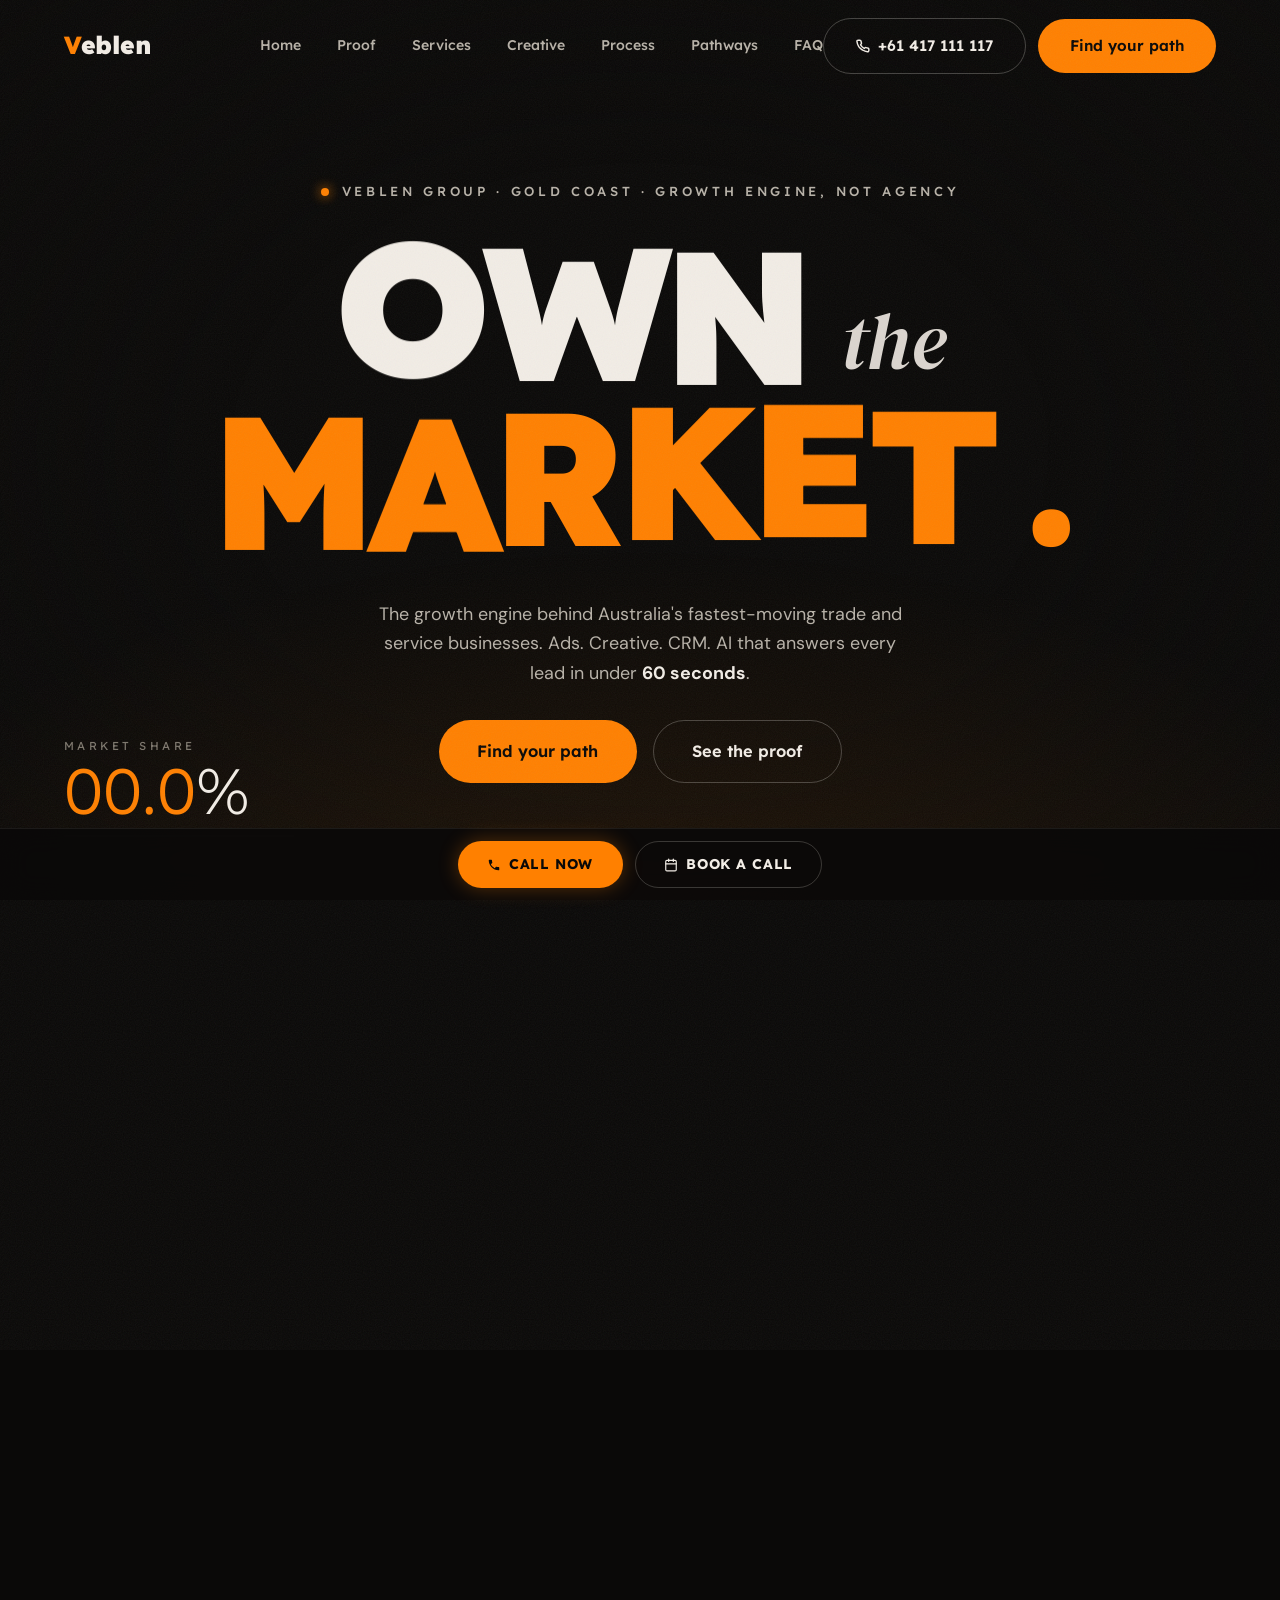
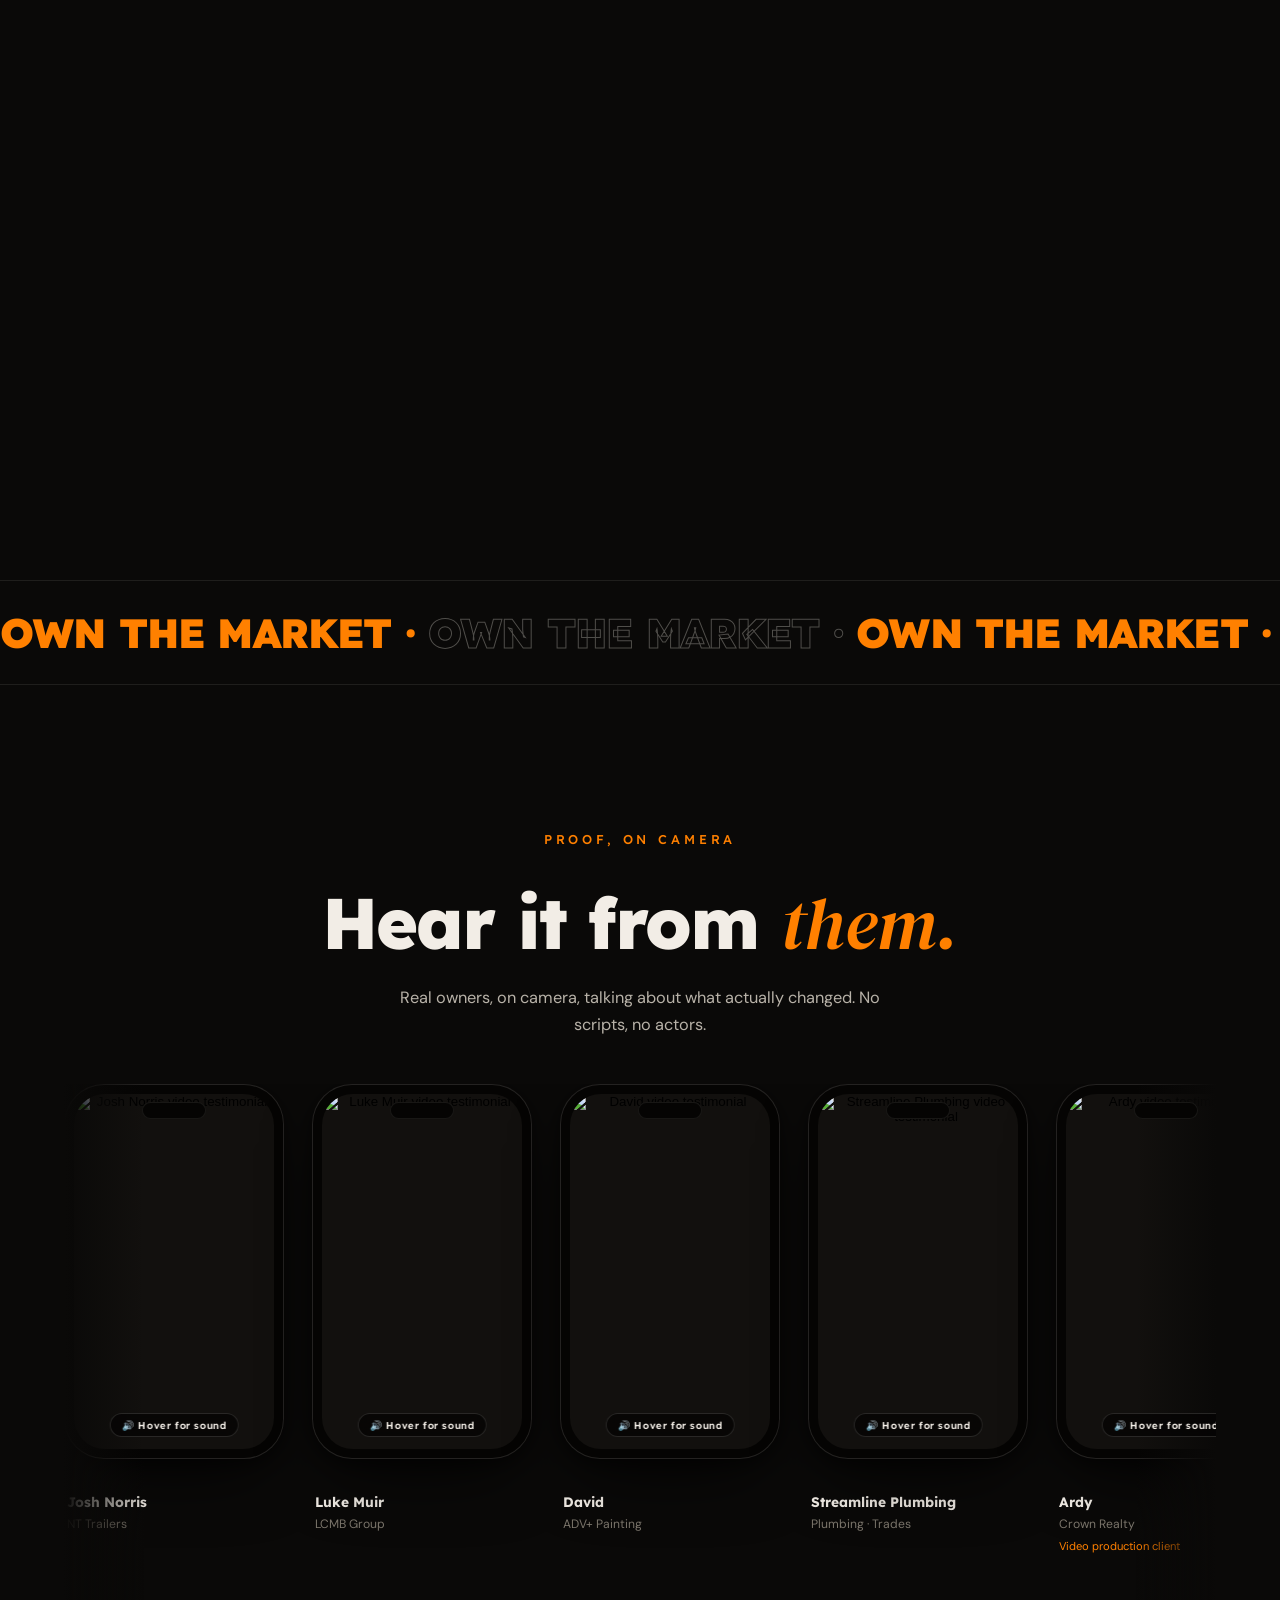
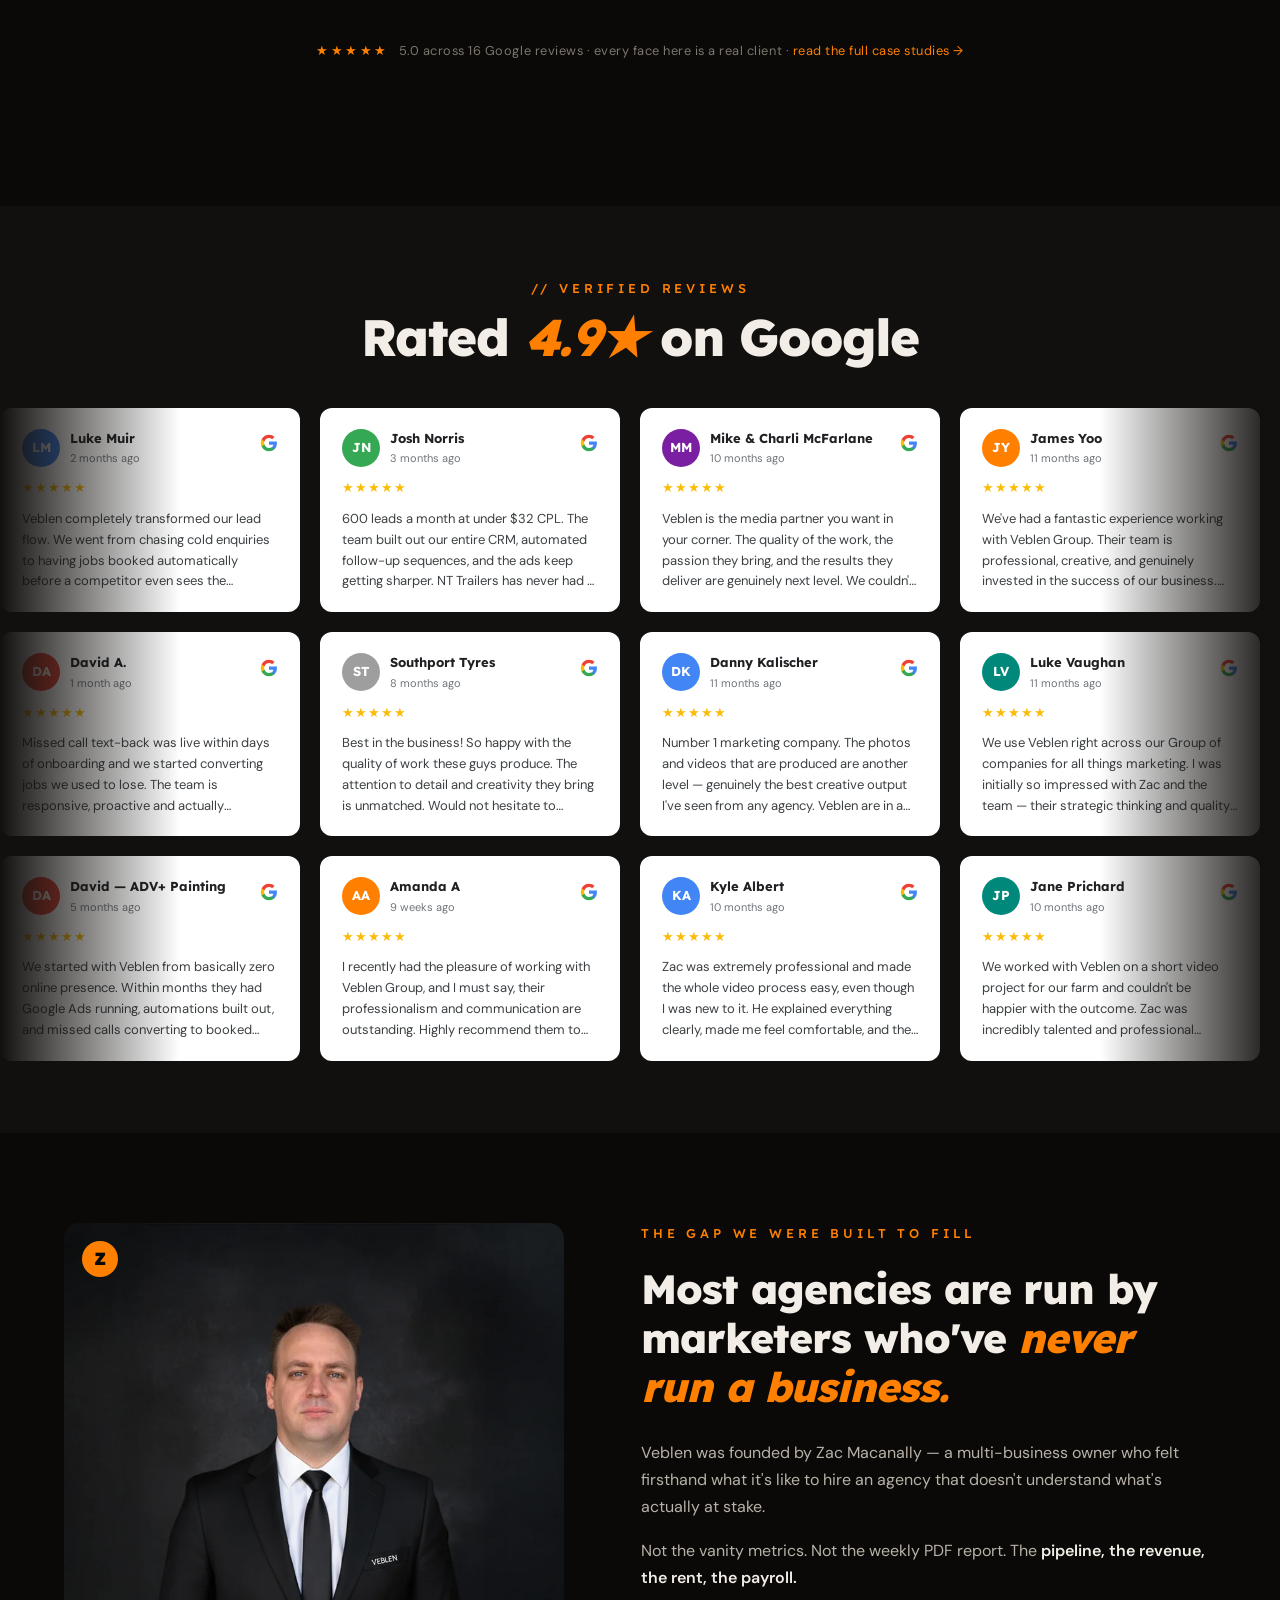
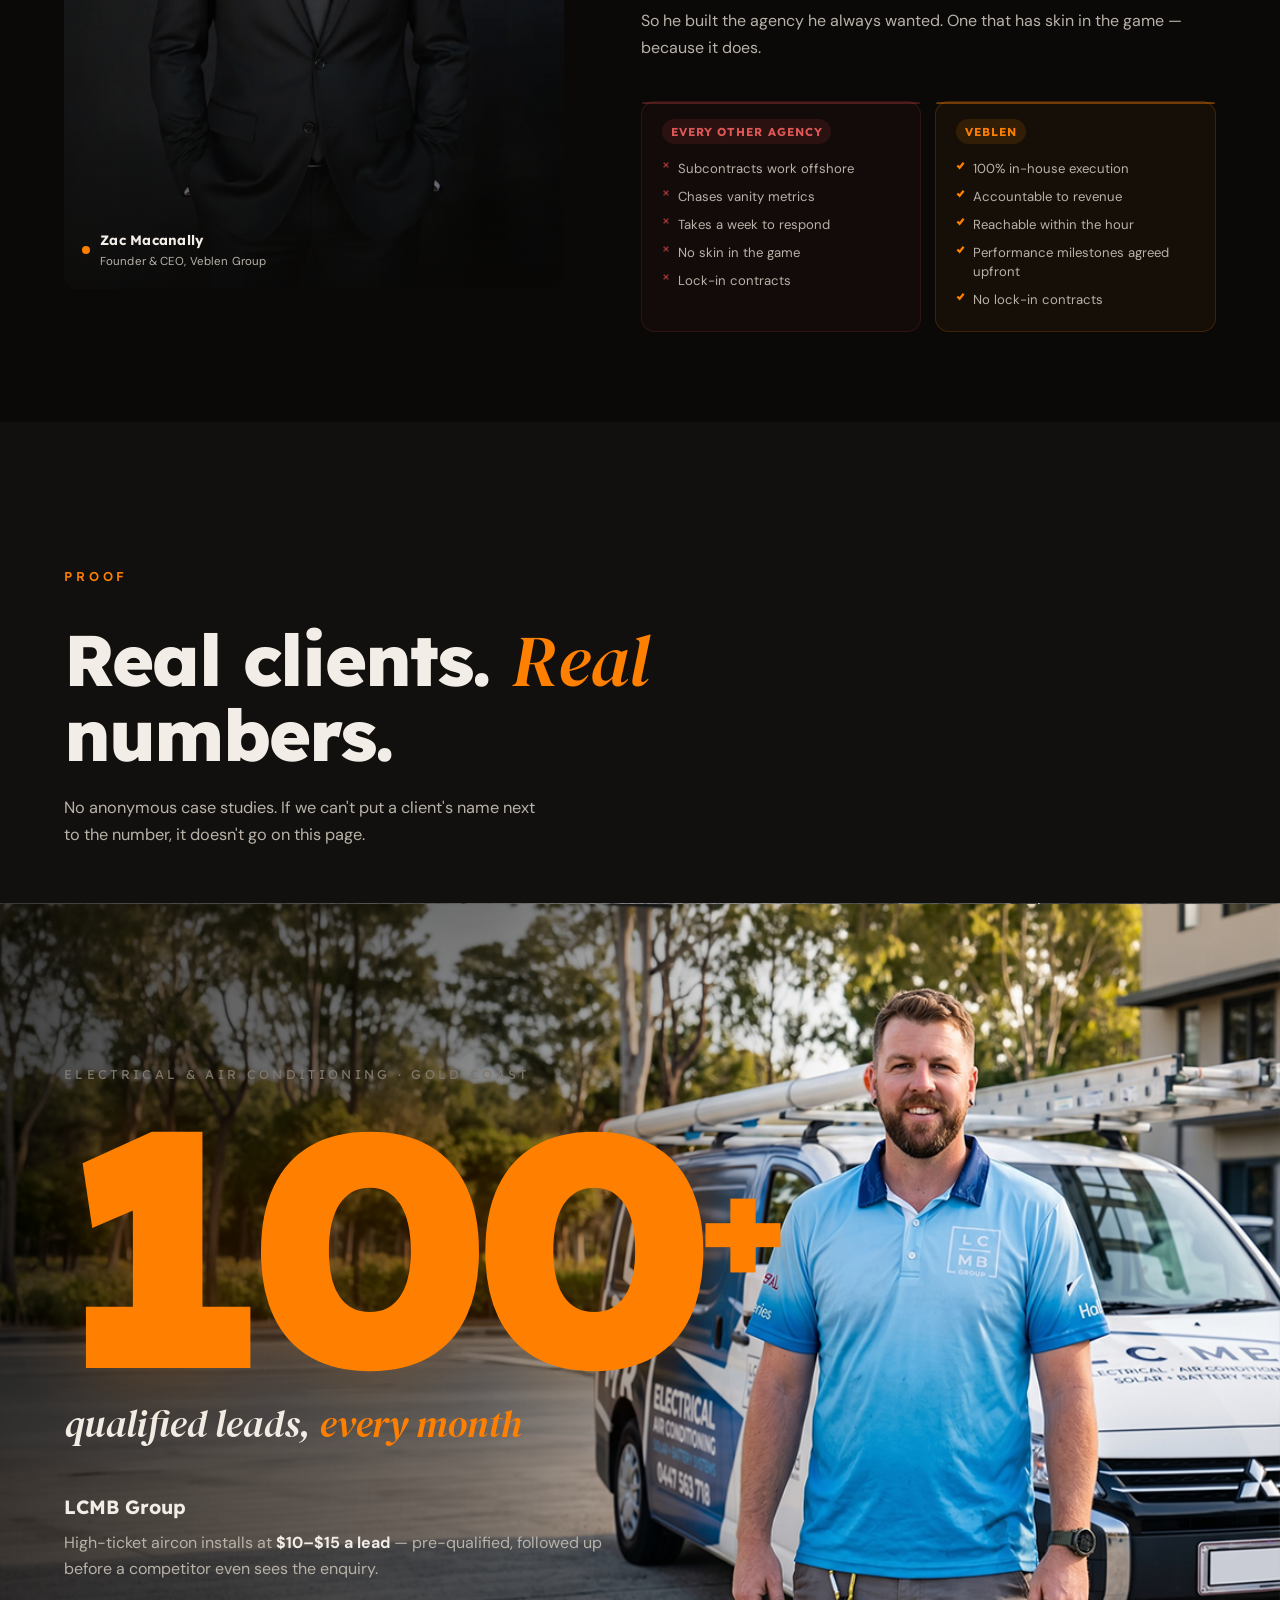
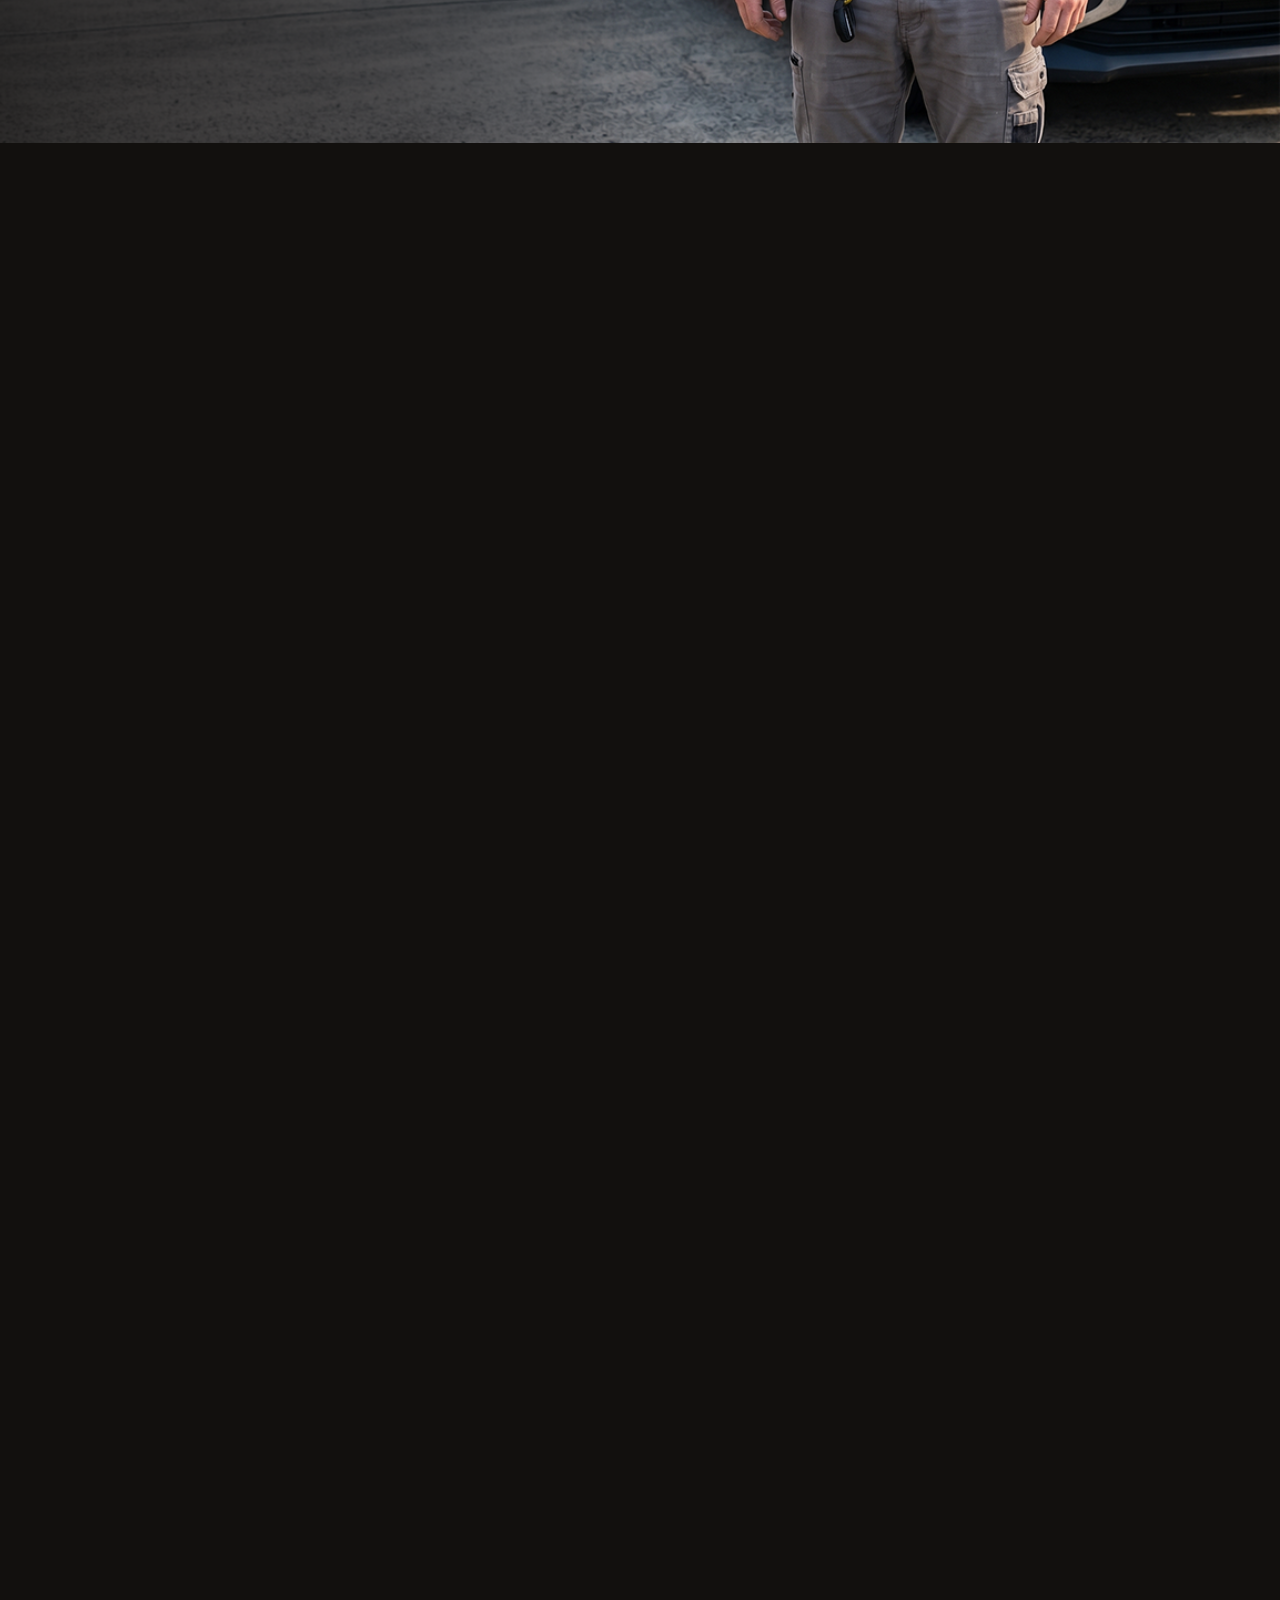
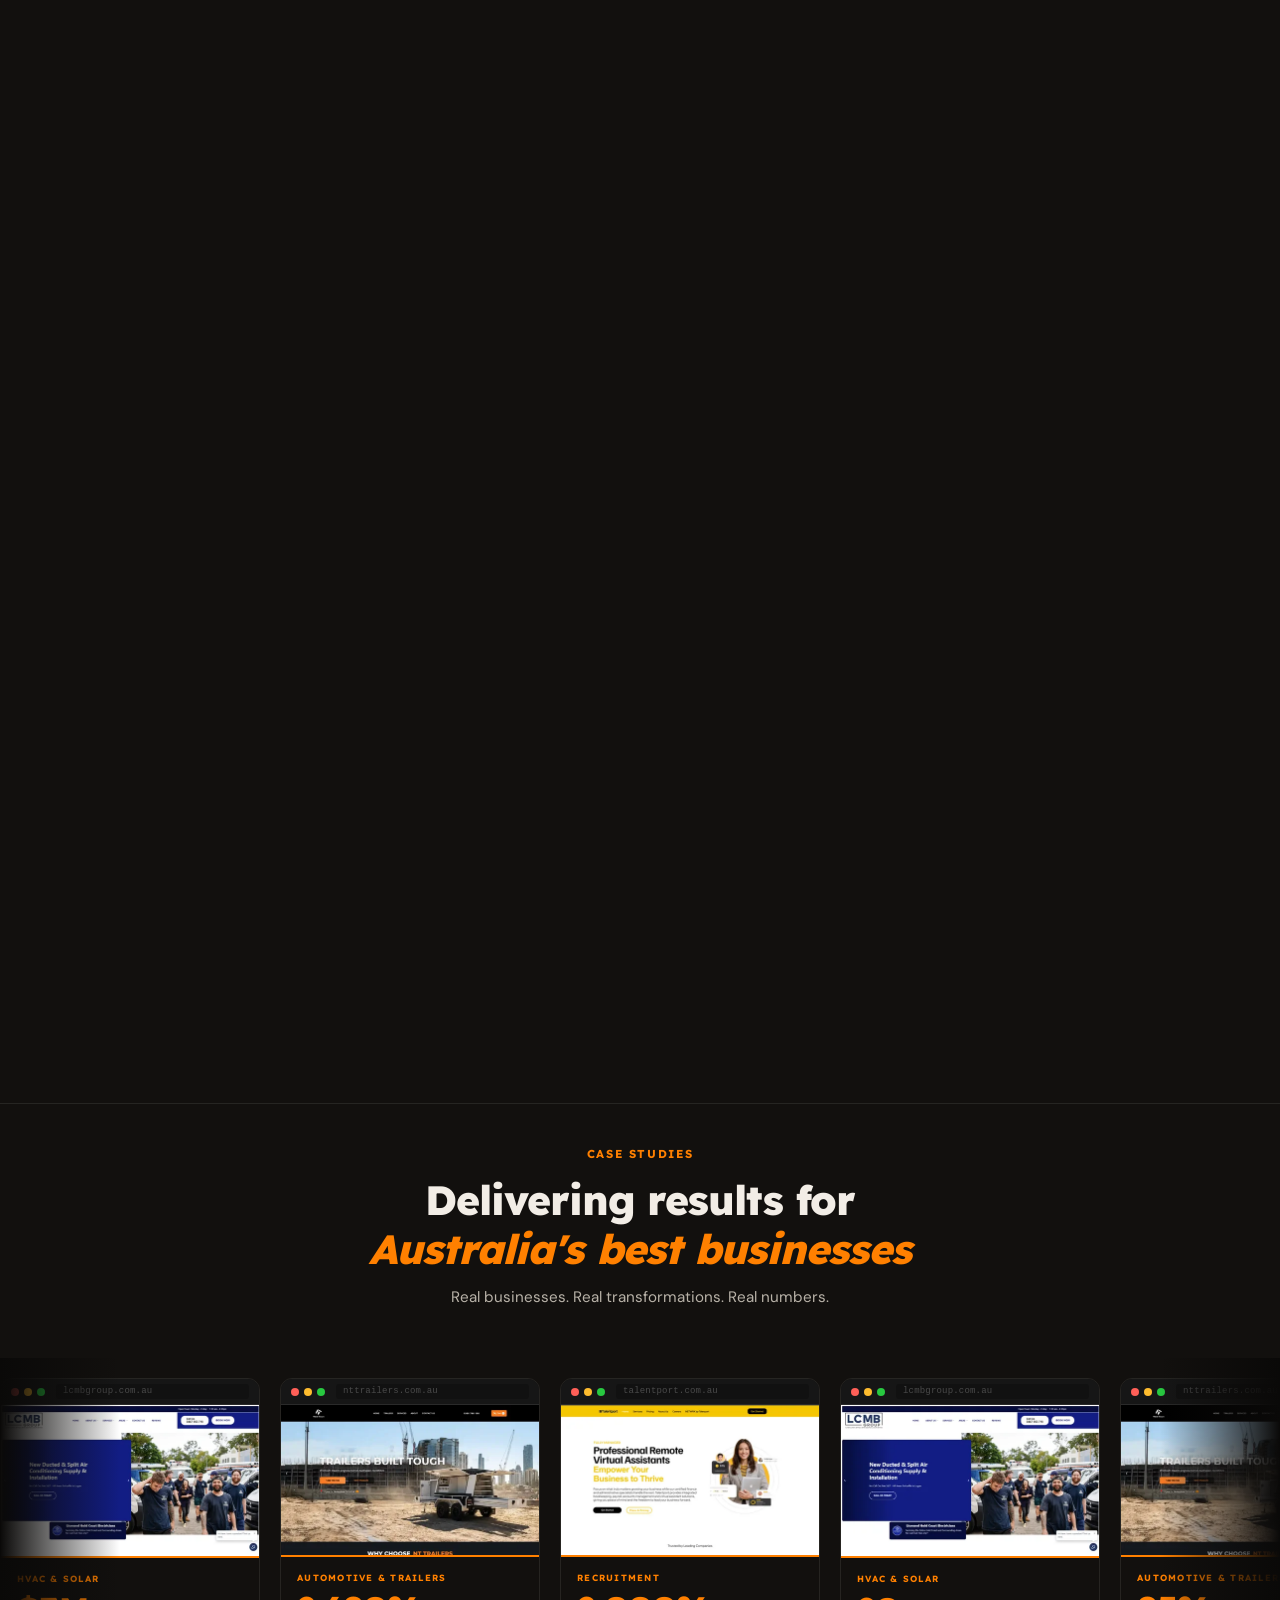
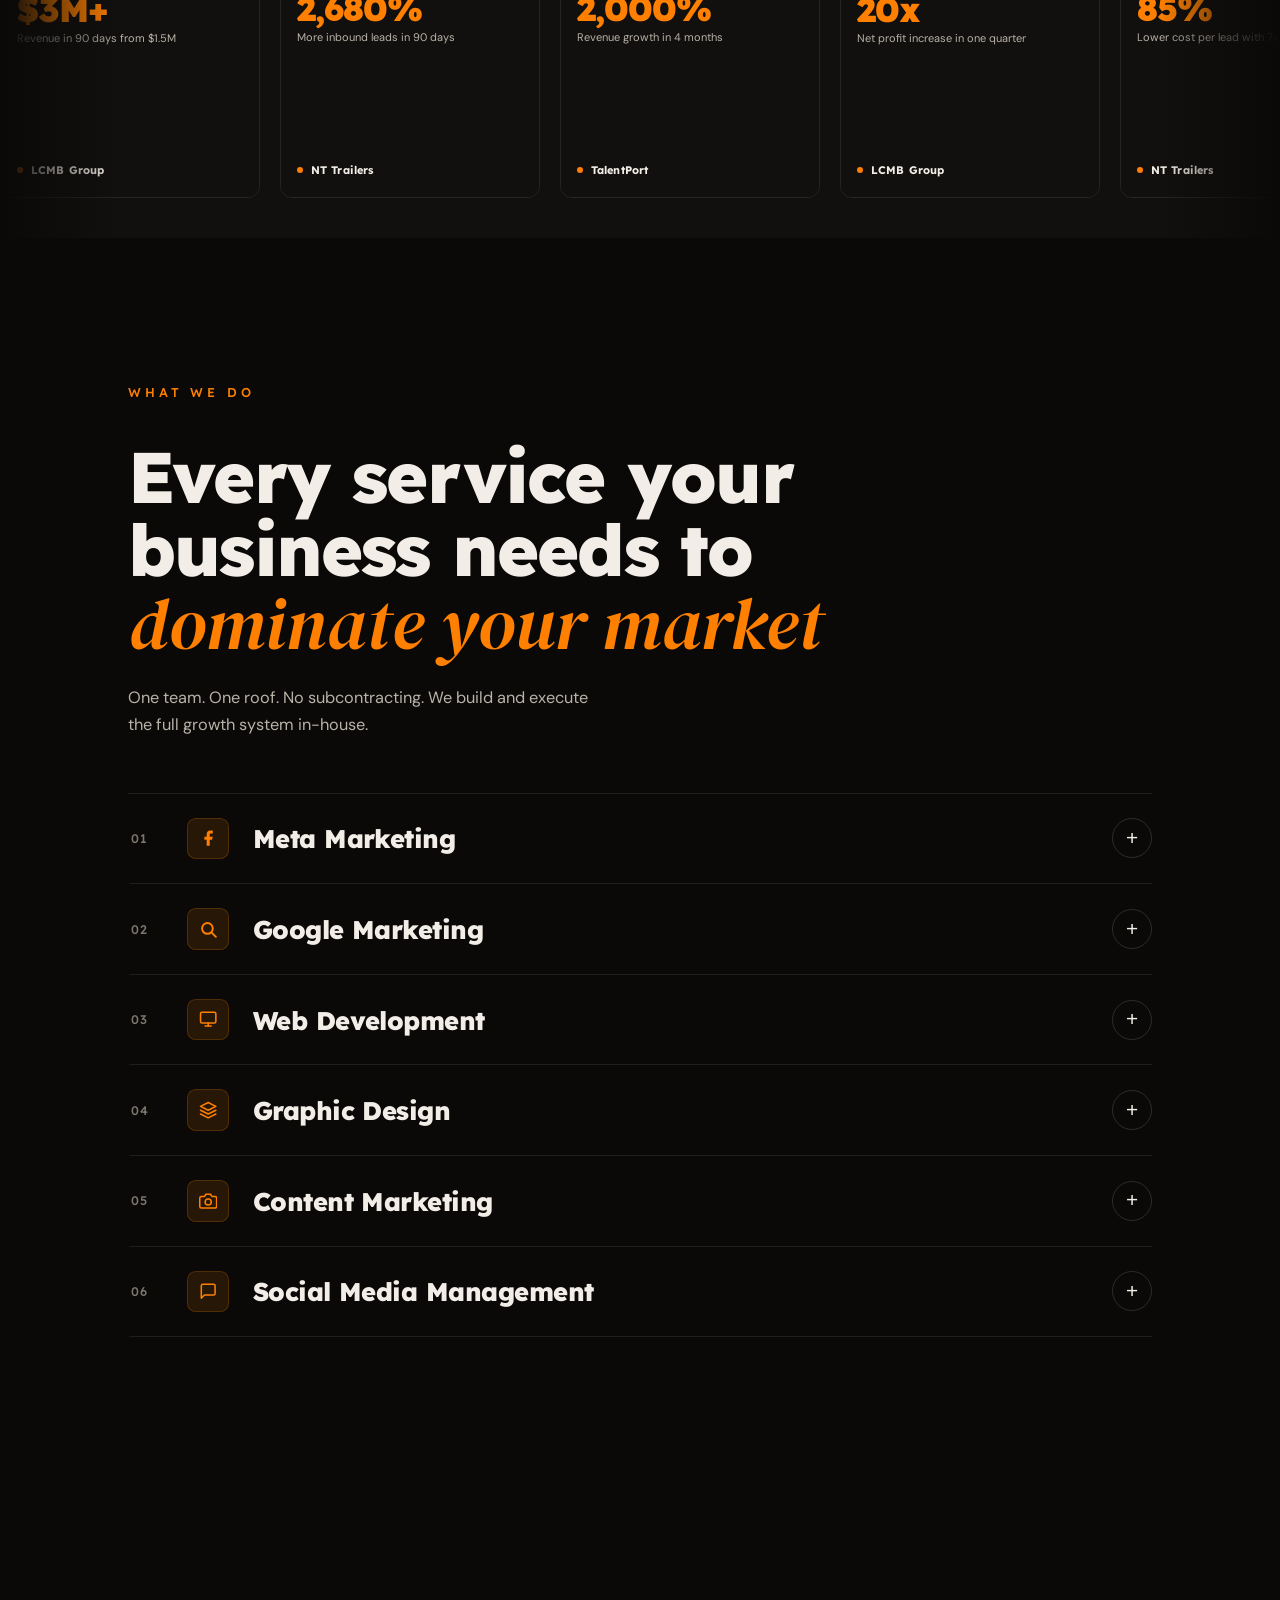
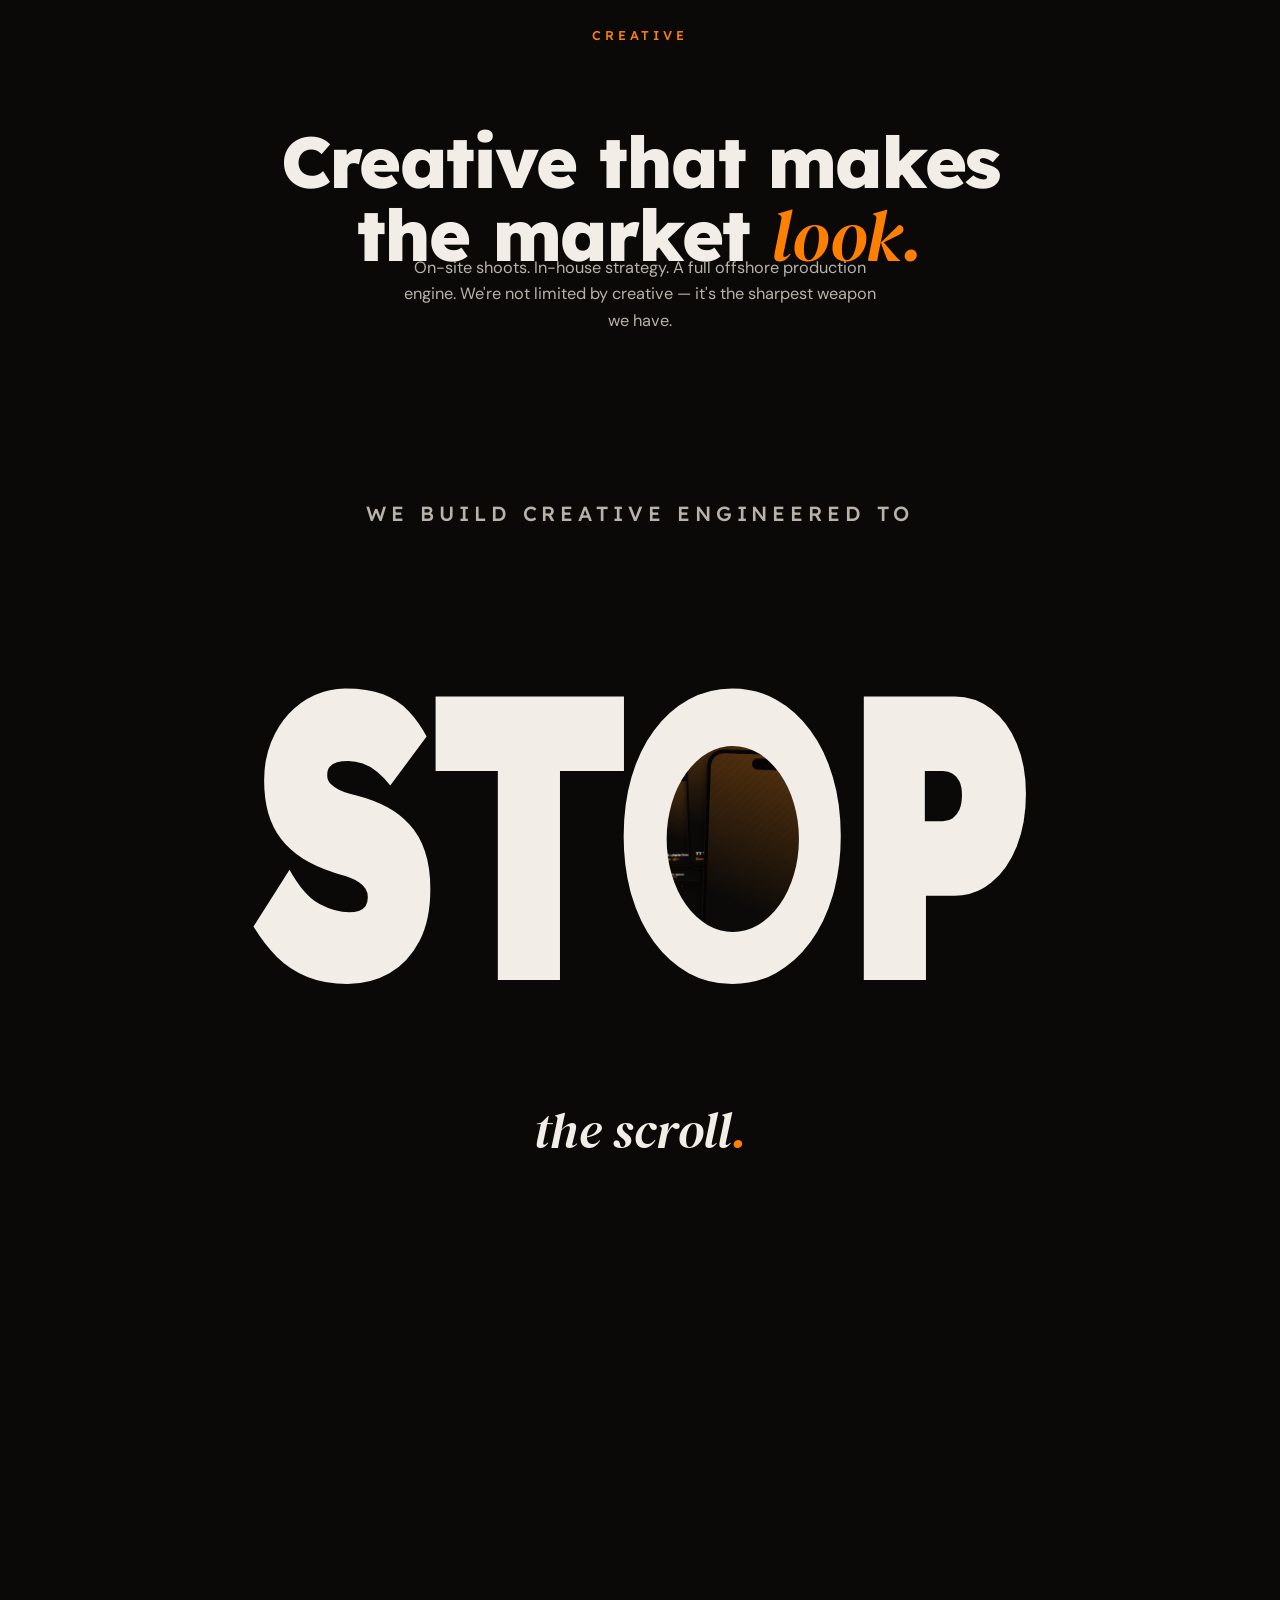
==== commit 696ddd91: "Fix corridor video paths: remove space from folder name" ====
--- a/index.html
+++ b/index.html
@@ -590,14 +590,14 @@
         <p class="stopper__top" aria-hidden="true">We build creative engineered to</p>
         <p class="stopper__bottom" aria-hidden="true">the scroll<span>.</span></p>
         <div class="corridor__cam" id="corridor-cam">
-          <figure class="poster poster--left" data-video="assets/Coridor%20videos/USE/NT-vid.mp4"><div class="poster__frame"><figcaption>NT Trailers<span>Product film</span></figcaption></div><img class="poster__logo" src="assets/logos/NT.png" alt="NT Trailers"></figure>
-          <figure class="poster poster--right" data-video="assets/Coridor%20videos/USE/LCMB-vid.mp4"><div class="poster__frame"><figcaption>LCMB Group<span>Lead campaign</span></figcaption></div><img class="poster__logo" src="assets/logos/LCMB.png" alt="LCMB Group"></figure>
-          <figure class="poster poster--left" data-video="assets/Coridor%20videos/USE/Q1-vid.mp4"><div class="poster__frame"><figcaption>Q1 Resort &amp; Spa<span>Hospitality</span></figcaption></div><img class="poster__logo" src="assets/logos/Q1.png" alt="Q1 Resort &amp; Spa"></figure>
-          <figure class="poster poster--right" data-video="assets/Coridor%20videos/USE/TTTM-vid.mp4"><div class="poster__frame"><figcaption>TTTM Construction<span>Brand film</span></figcaption></div><img class="poster__logo" src="assets/logos/TTTM.png" alt="TTTM Construction"></figure>
-          <figure class="poster poster--left" data-video="assets/Coridor%20videos/USE/SKY-vid.mp4"><div class="poster__frame"><figcaption>Sky Garden<span>Event film</span></figcaption></div><img class="poster__logo" src="assets/logos/SKY%20GARDEN.png" alt="Sky Garden"></figure>
-          <figure class="poster poster--right" data-video="assets/Coridor%20videos/USE/ADV-vid.mp4"><div class="poster__frame"><figcaption>ADV+ Painting<span>Before / after</span></figcaption></div><img class="poster__logo" src="assets/logos/ADV%20PAINTING.png" alt="ADV+ Painting"></figure>
-          <figure class="poster poster--left" data-video="assets/Coridor%20videos/USE/STREAMLINE-vid.mp4"><div class="poster__frame"><figcaption>Streamline Plumbing<span>Trade campaign</span></figcaption></div><img class="poster__logo" src="assets/logos/STREAMLINE.png" alt="Streamline Plumbing"></figure>
-          <figure class="poster poster--right" data-video="assets/Coridor%20videos/USE/FLECK-vid.mp4"><div class="poster__frame"><figcaption>Fleck Group<span>Development</span></figcaption></div><img class="poster__logo" src="assets/logos/FLECK.png" alt="Fleck Group"></figure>
+          <figure class="poster poster--left" data-video="assets/coridor-videos/USE/NT-vid.mp4"><div class="poster__frame"><figcaption>NT Trailers<span>Product film</span></figcaption></div><img class="poster__logo" src="assets/logos/NT.png" alt="NT Trailers"></figure>
+          <figure class="poster poster--right" data-video="assets/coridor-videos/USE/LCMB-vid.mp4"><div class="poster__frame"><figcaption>LCMB Group<span>Lead campaign</span></figcaption></div><img class="poster__logo" src="assets/logos/LCMB.png" alt="LCMB Group"></figure>
+          <figure class="poster poster--left" data-video="assets/coridor-videos/USE/Q1-vid.mp4"><div class="poster__frame"><figcaption>Q1 Resort &amp; Spa<span>Hospitality</span></figcaption></div><img class="poster__logo" src="assets/logos/Q1.png" alt="Q1 Resort &amp; Spa"></figure>
+          <figure class="poster poster--right" data-video="assets/coridor-videos/USE/TTTM-vid.mp4"><div class="poster__frame"><figcaption>TTTM Construction<span>Brand film</span></figcaption></div><img class="poster__logo" src="assets/logos/TTTM.png" alt="TTTM Construction"></figure>
+          <figure class="poster poster--left" data-video="assets/coridor-videos/USE/SKY-vid.mp4"><div class="poster__frame"><figcaption>Sky Garden<span>Event film</span></figcaption></div><img class="poster__logo" src="assets/logos/SKY%20GARDEN.png" alt="Sky Garden"></figure>
+          <figure class="poster poster--right" data-video="assets/coridor-videos/USE/ADV-vid.mp4"><div class="poster__frame"><figcaption>ADV+ Painting<span>Before / after</span></figcaption></div><img class="poster__logo" src="assets/logos/ADV%20PAINTING.png" alt="ADV+ Painting"></figure>
+          <figure class="poster poster--left" data-video="assets/coridor-videos/USE/STREAMLINE-vid.mp4"><div class="poster__frame"><figcaption>Streamline Plumbing<span>Trade campaign</span></figcaption></div><img class="poster__logo" src="assets/logos/STREAMLINE.png" alt="Streamline Plumbing"></figure>
+          <figure class="poster poster--right" data-video="assets/coridor-videos/USE/FLECK-vid.mp4"><div class="poster__frame"><figcaption>Fleck Group<span>Development</span></figcaption></div><img class="poster__logo" src="assets/logos/FLECK.png" alt="Fleck Group"></figure>
         </div>
       </div>
 
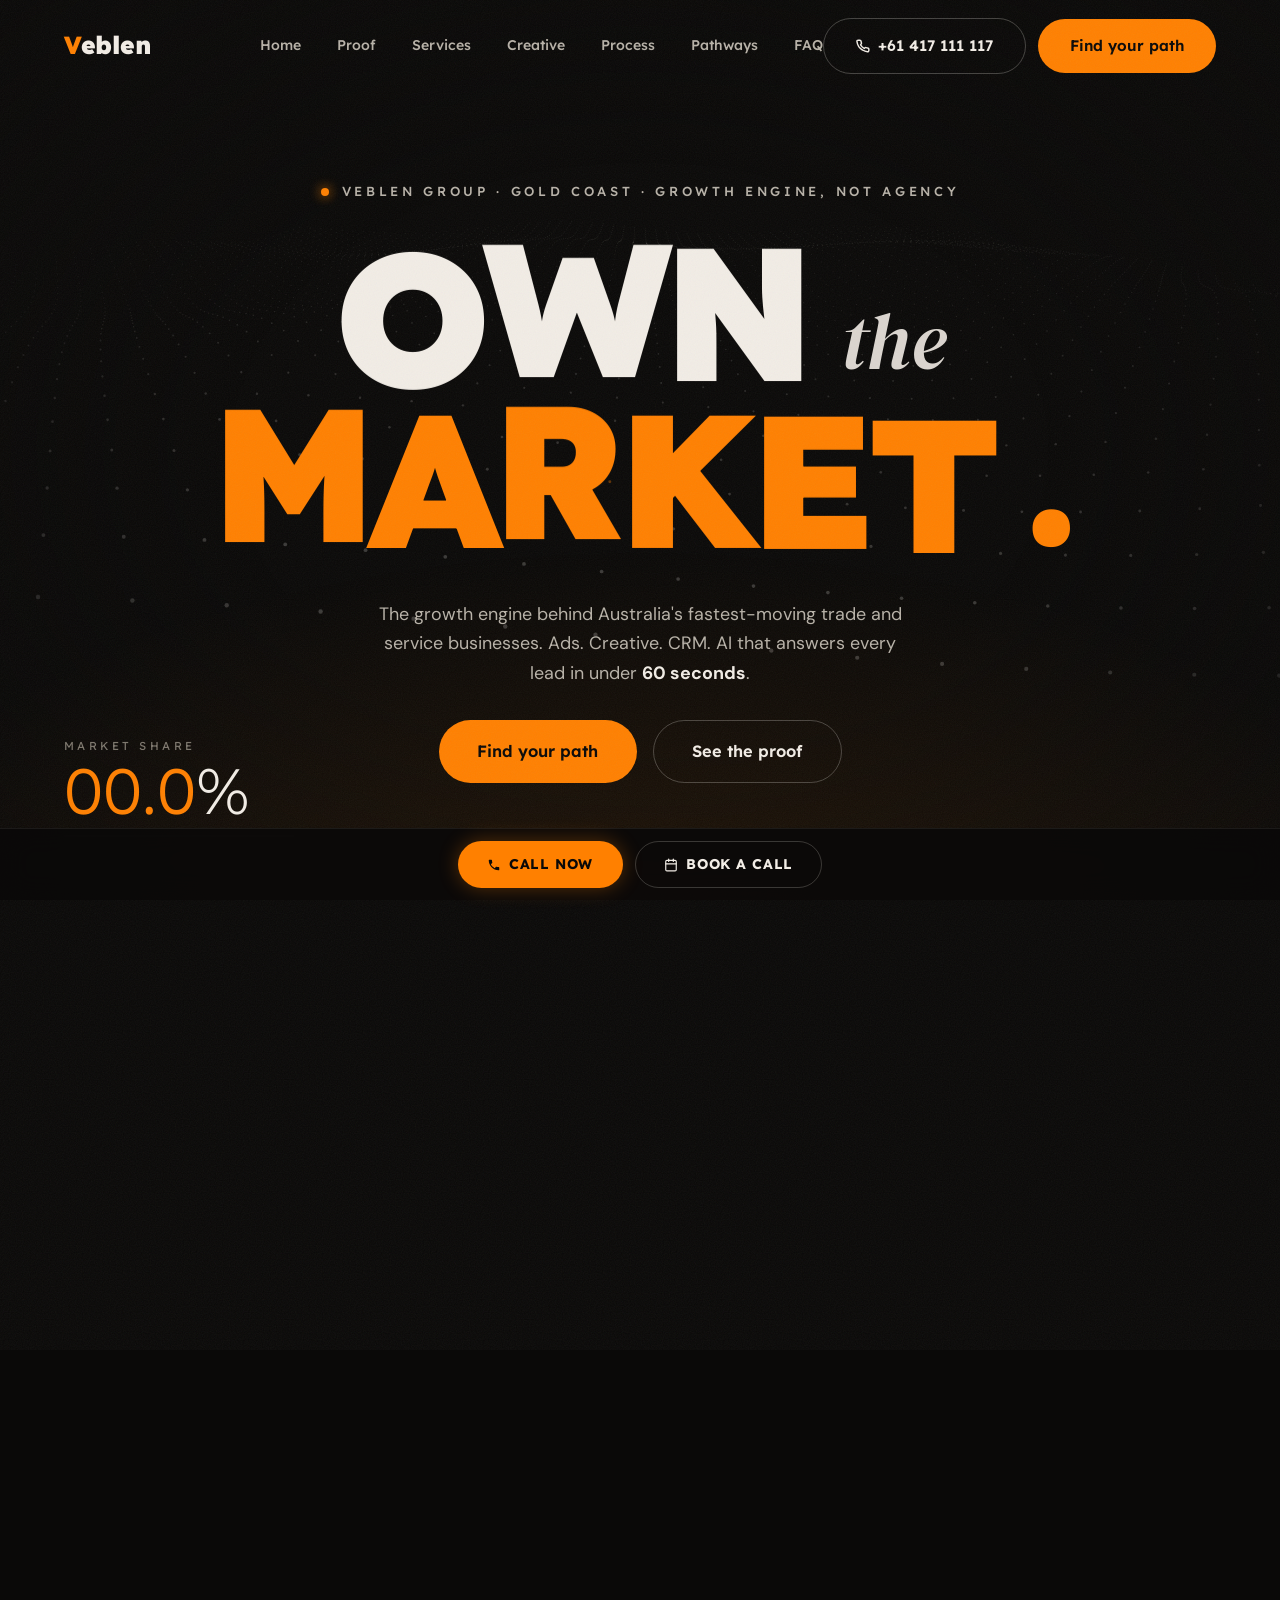
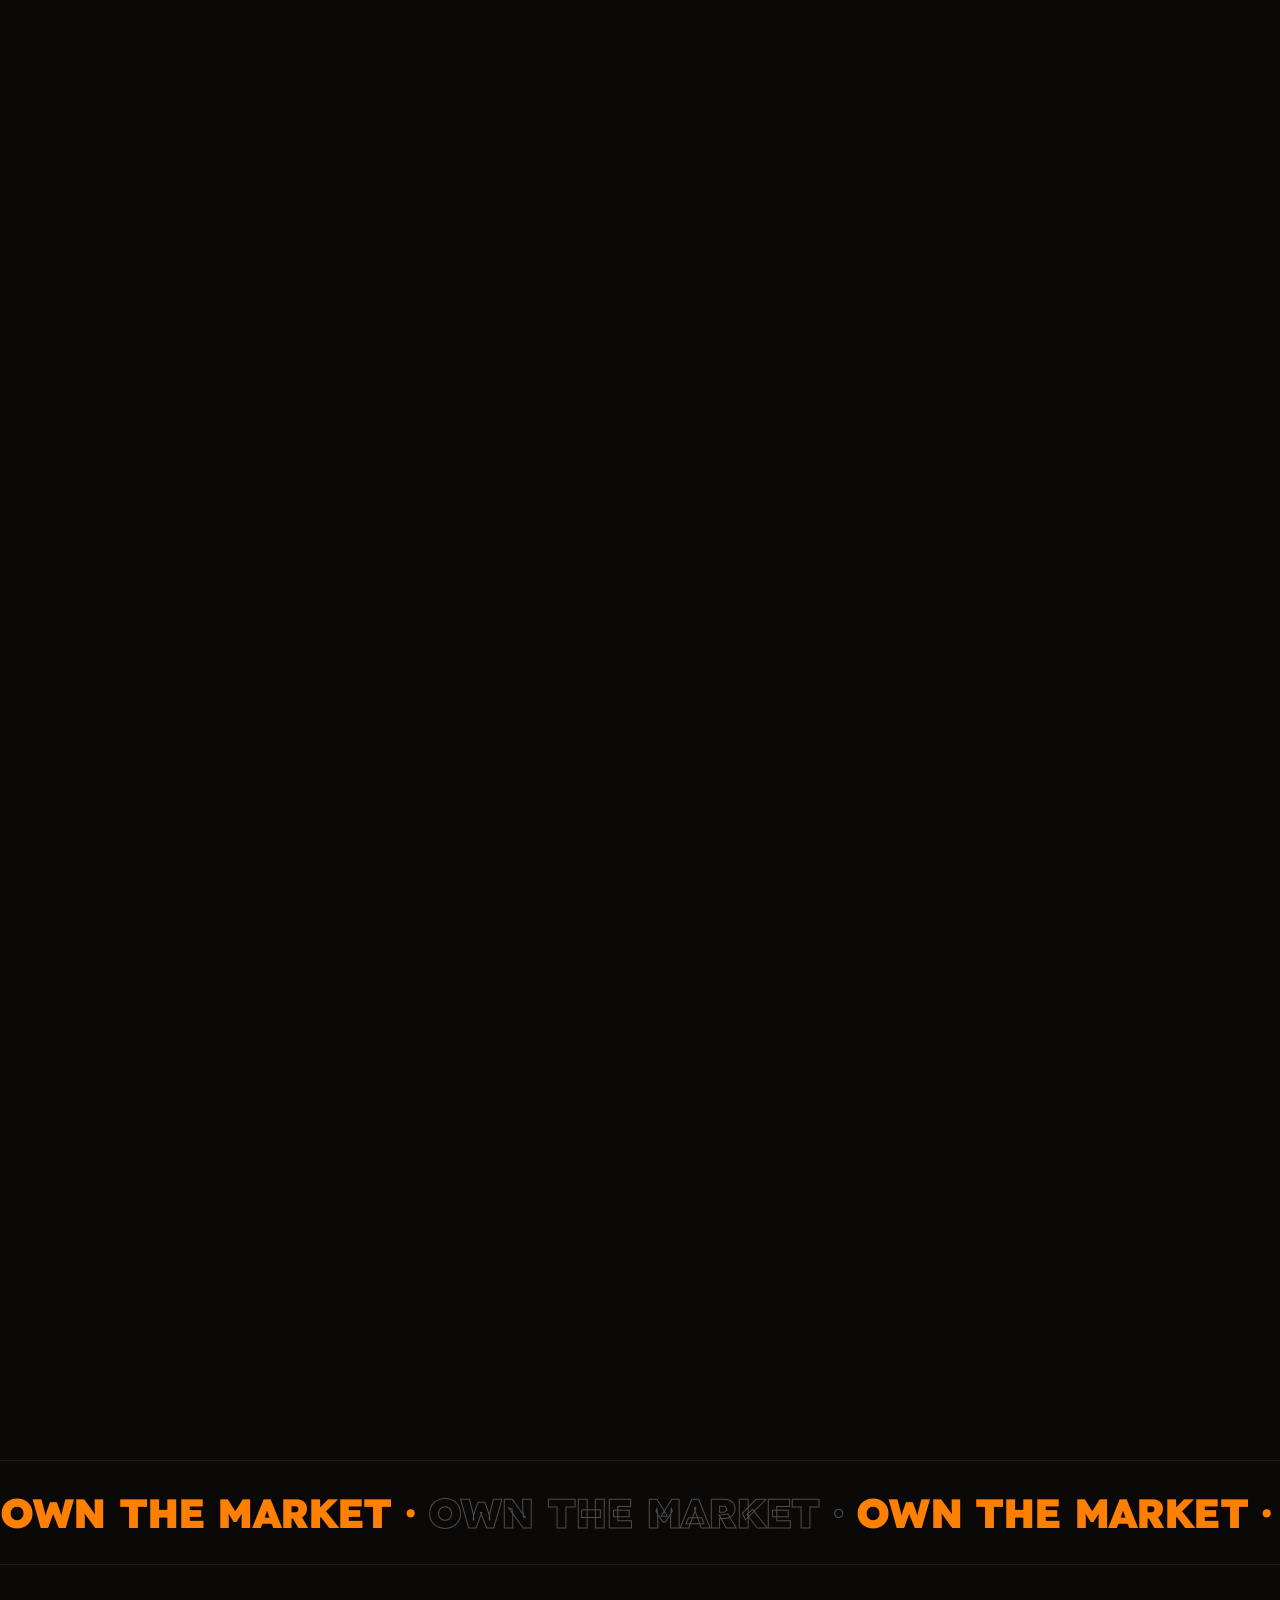
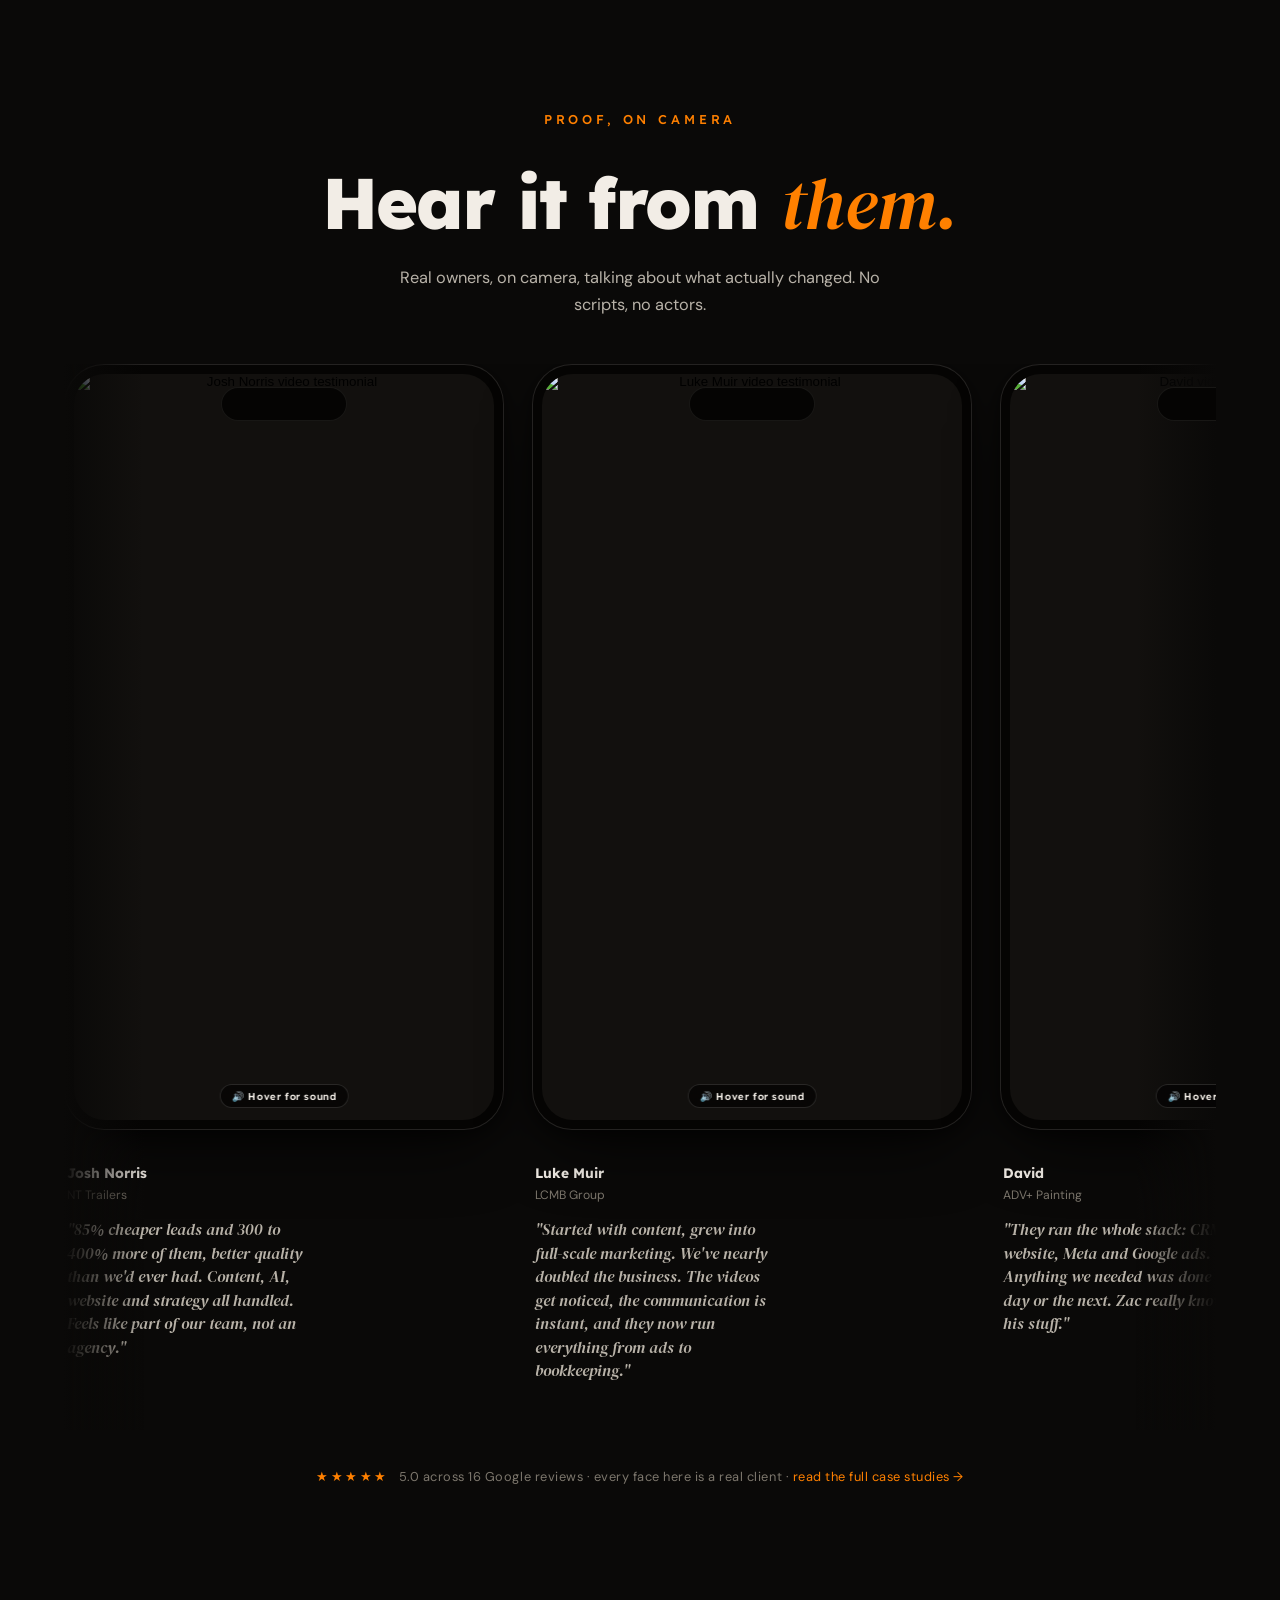
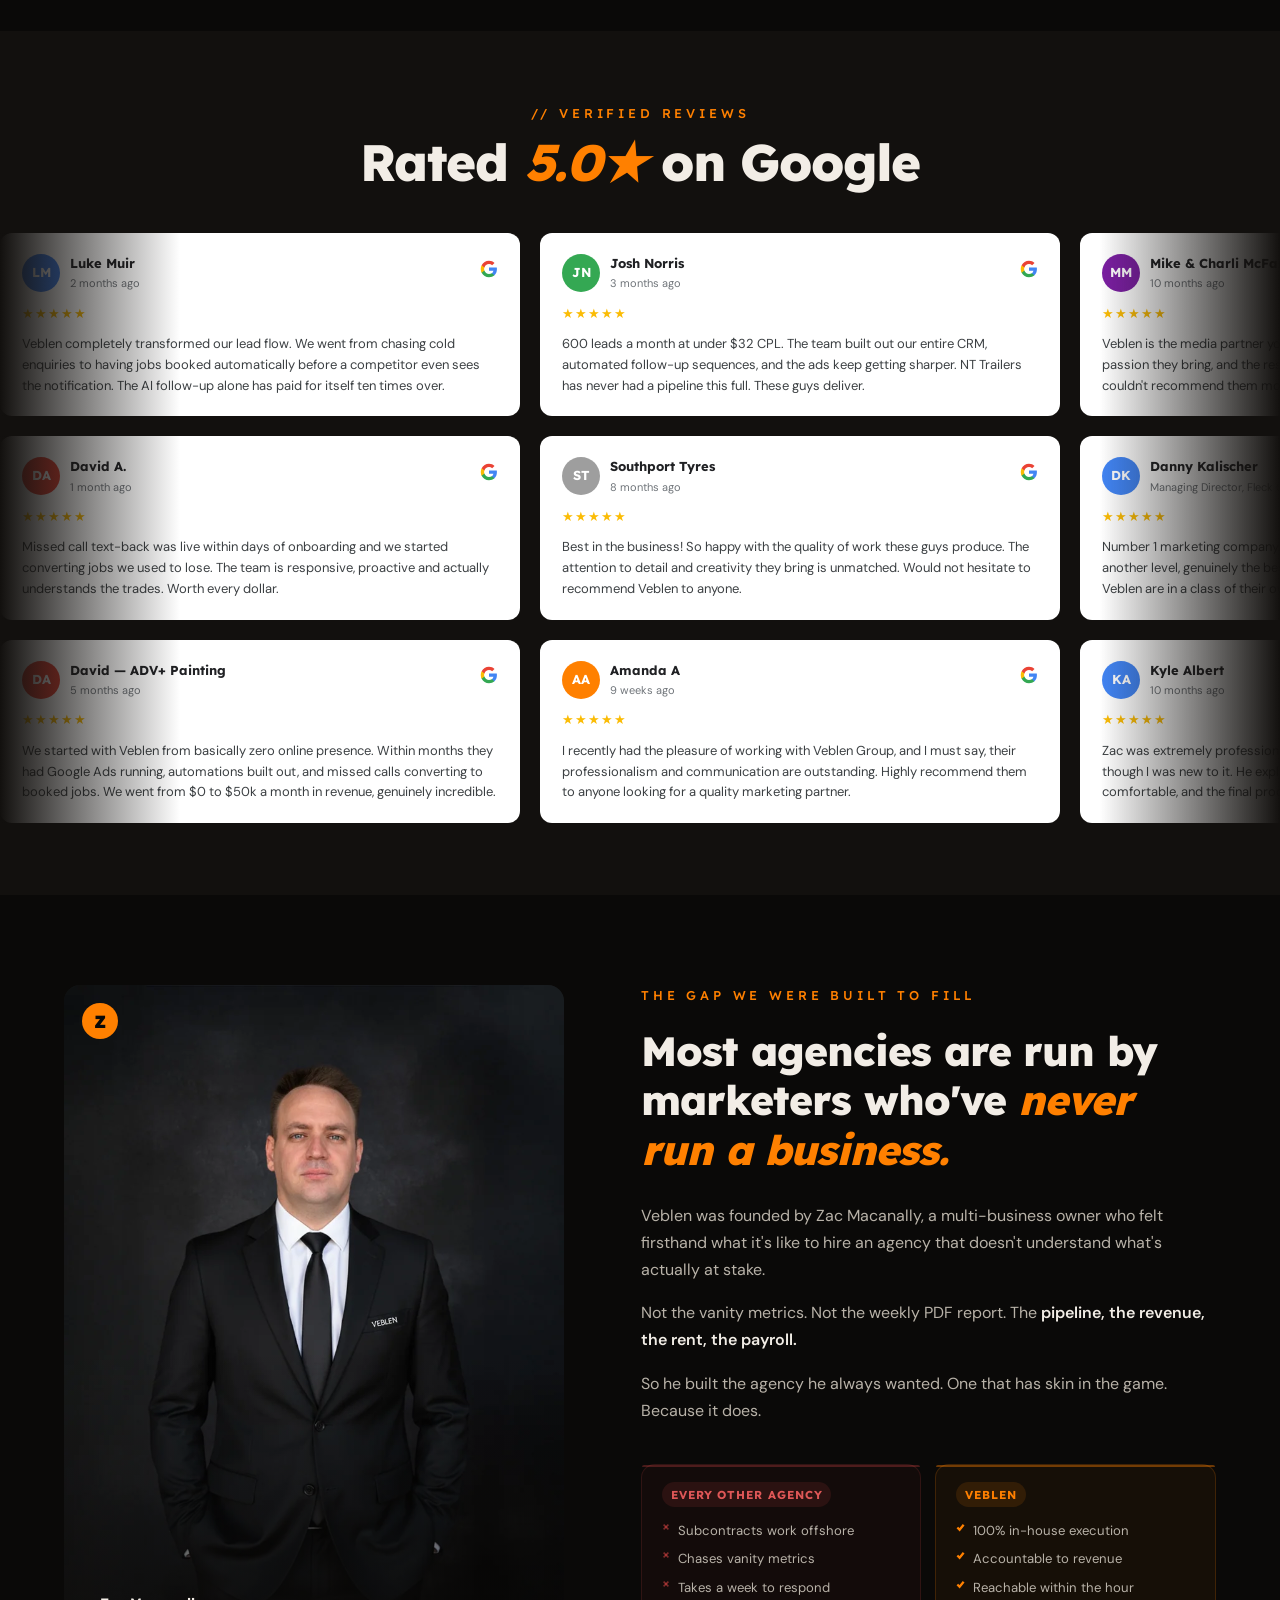
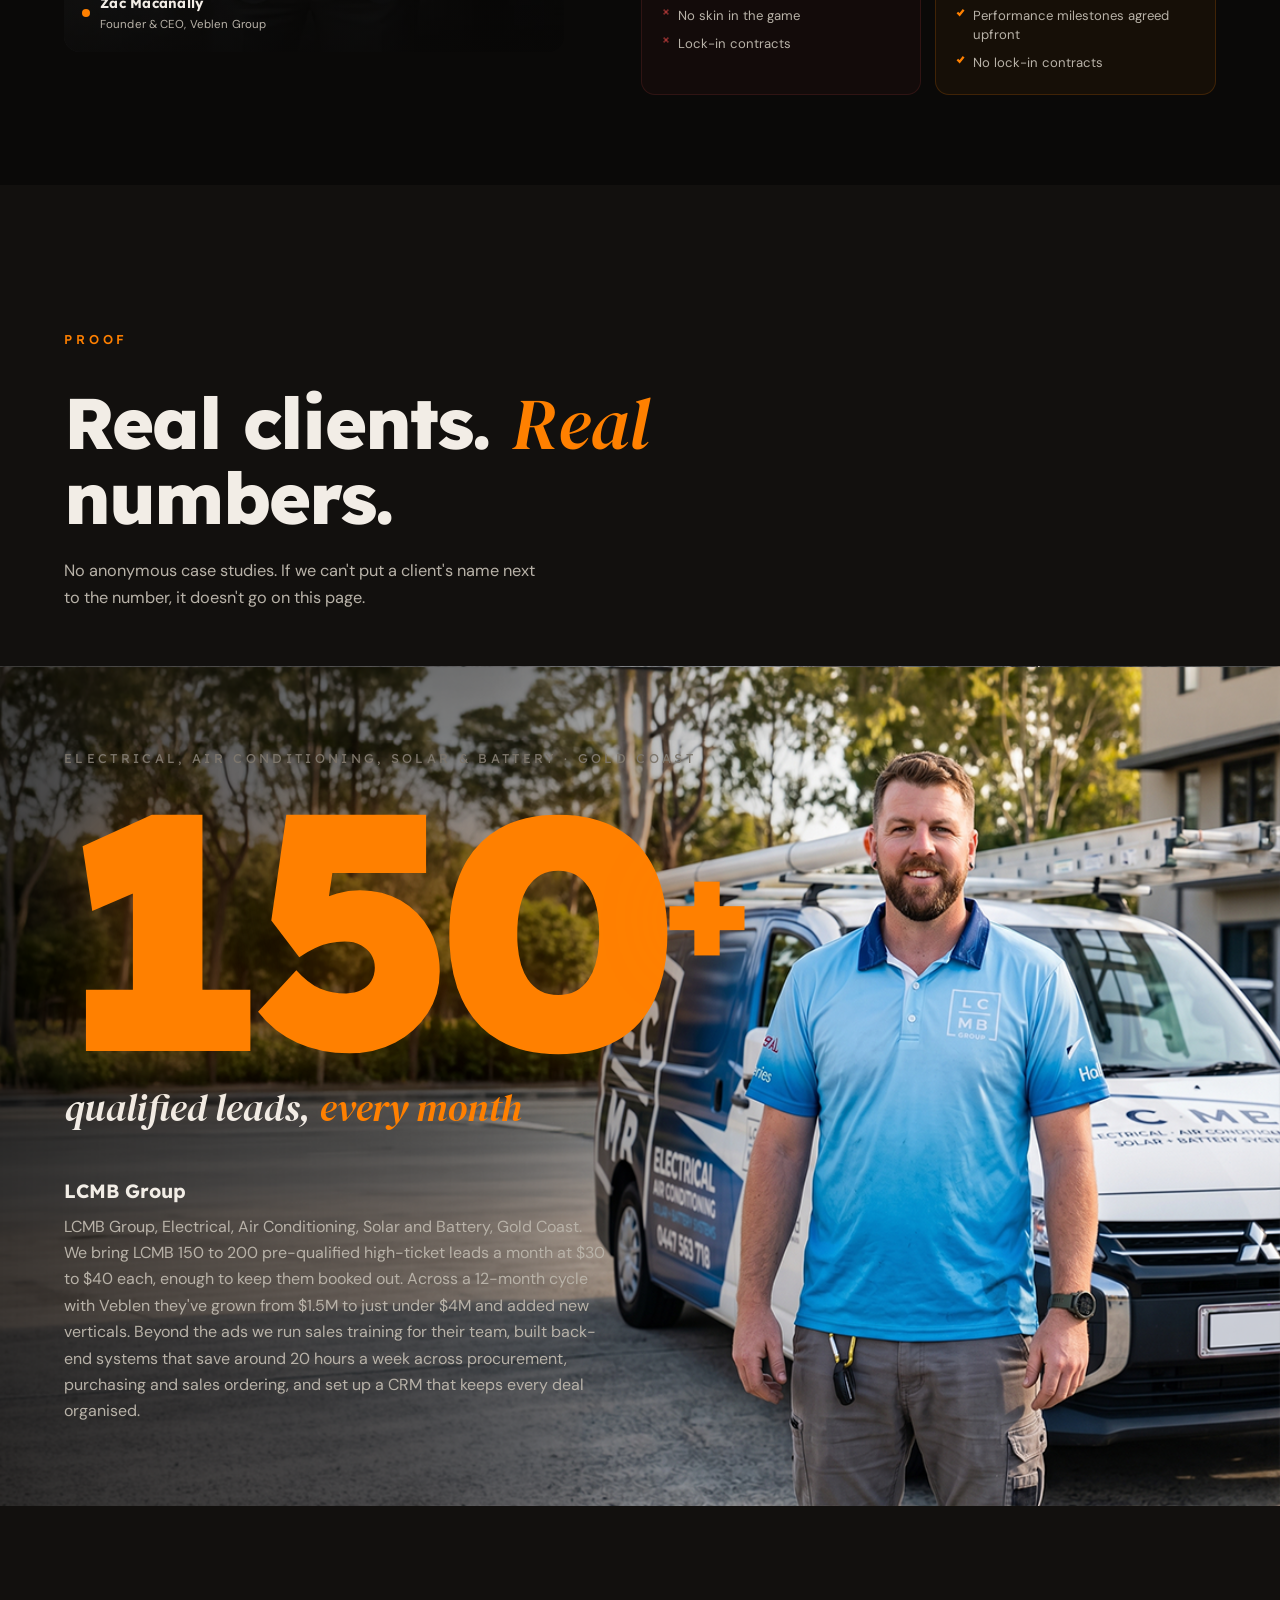
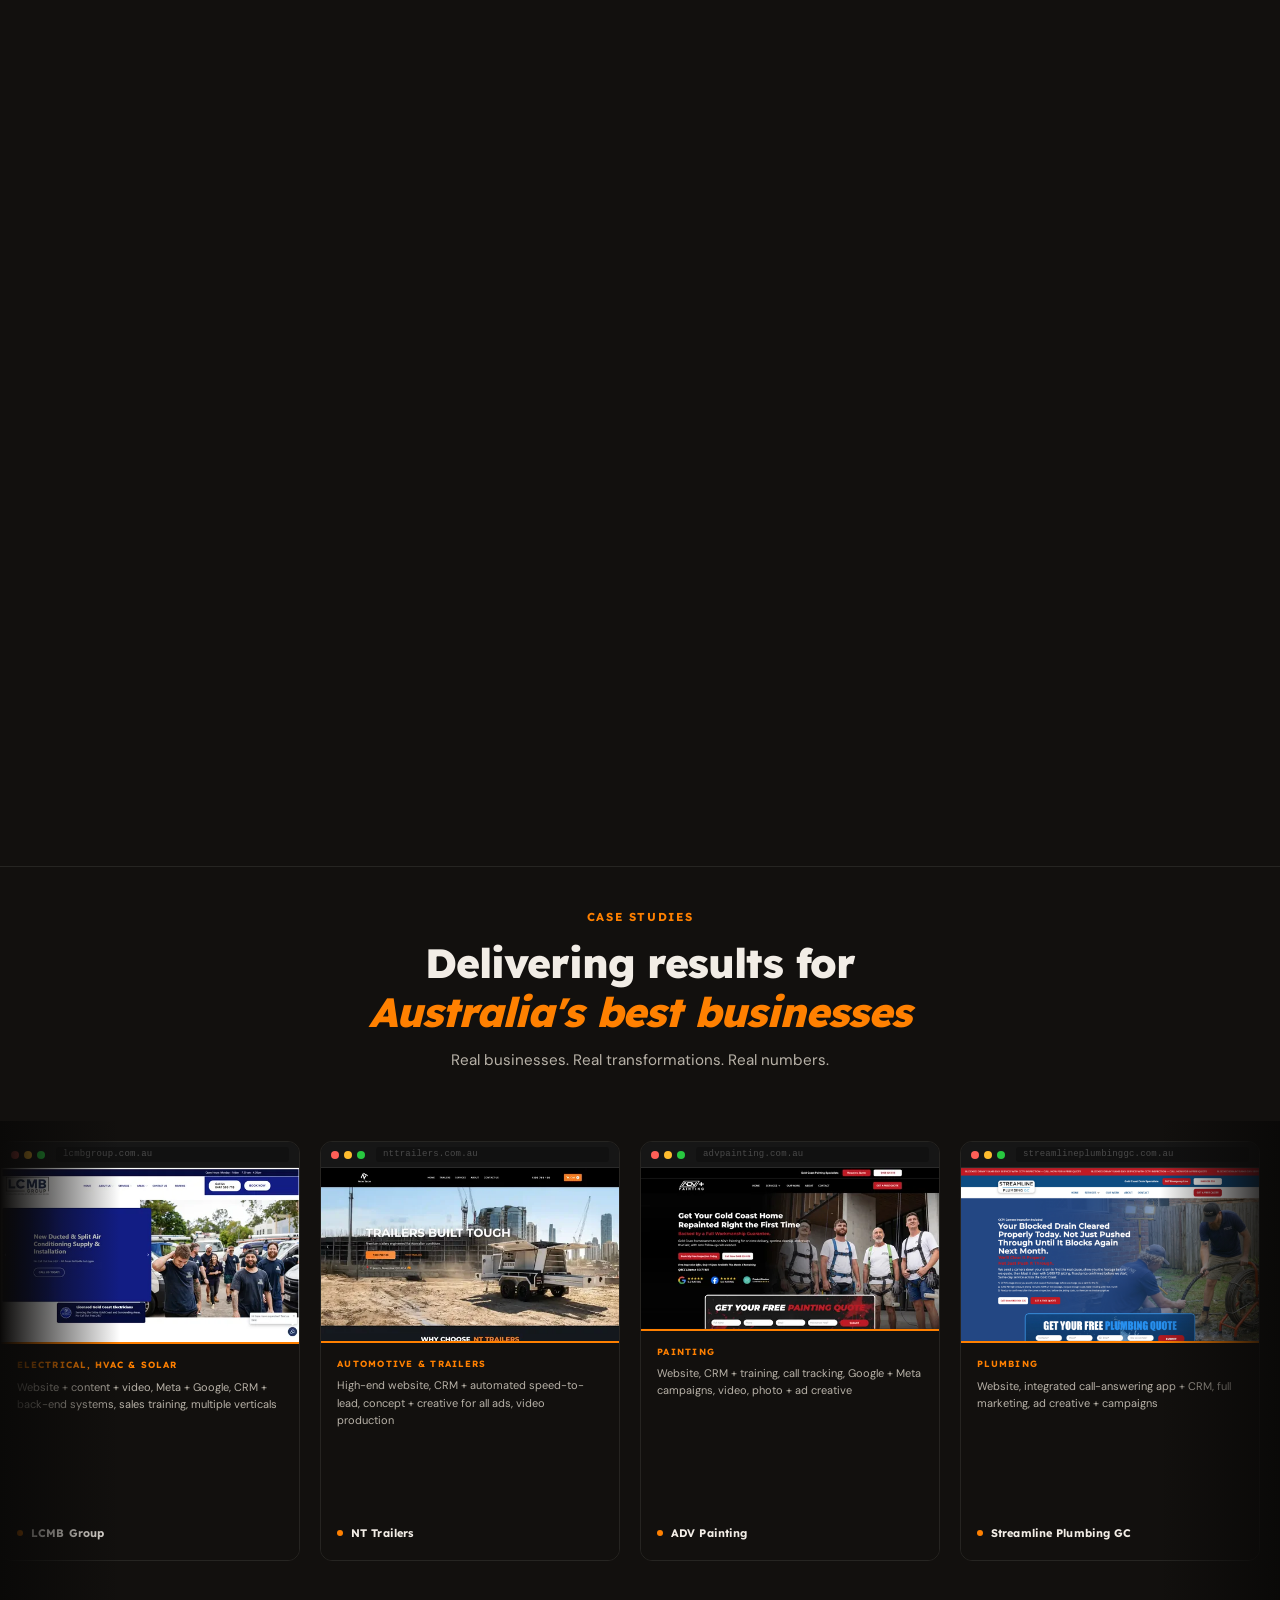
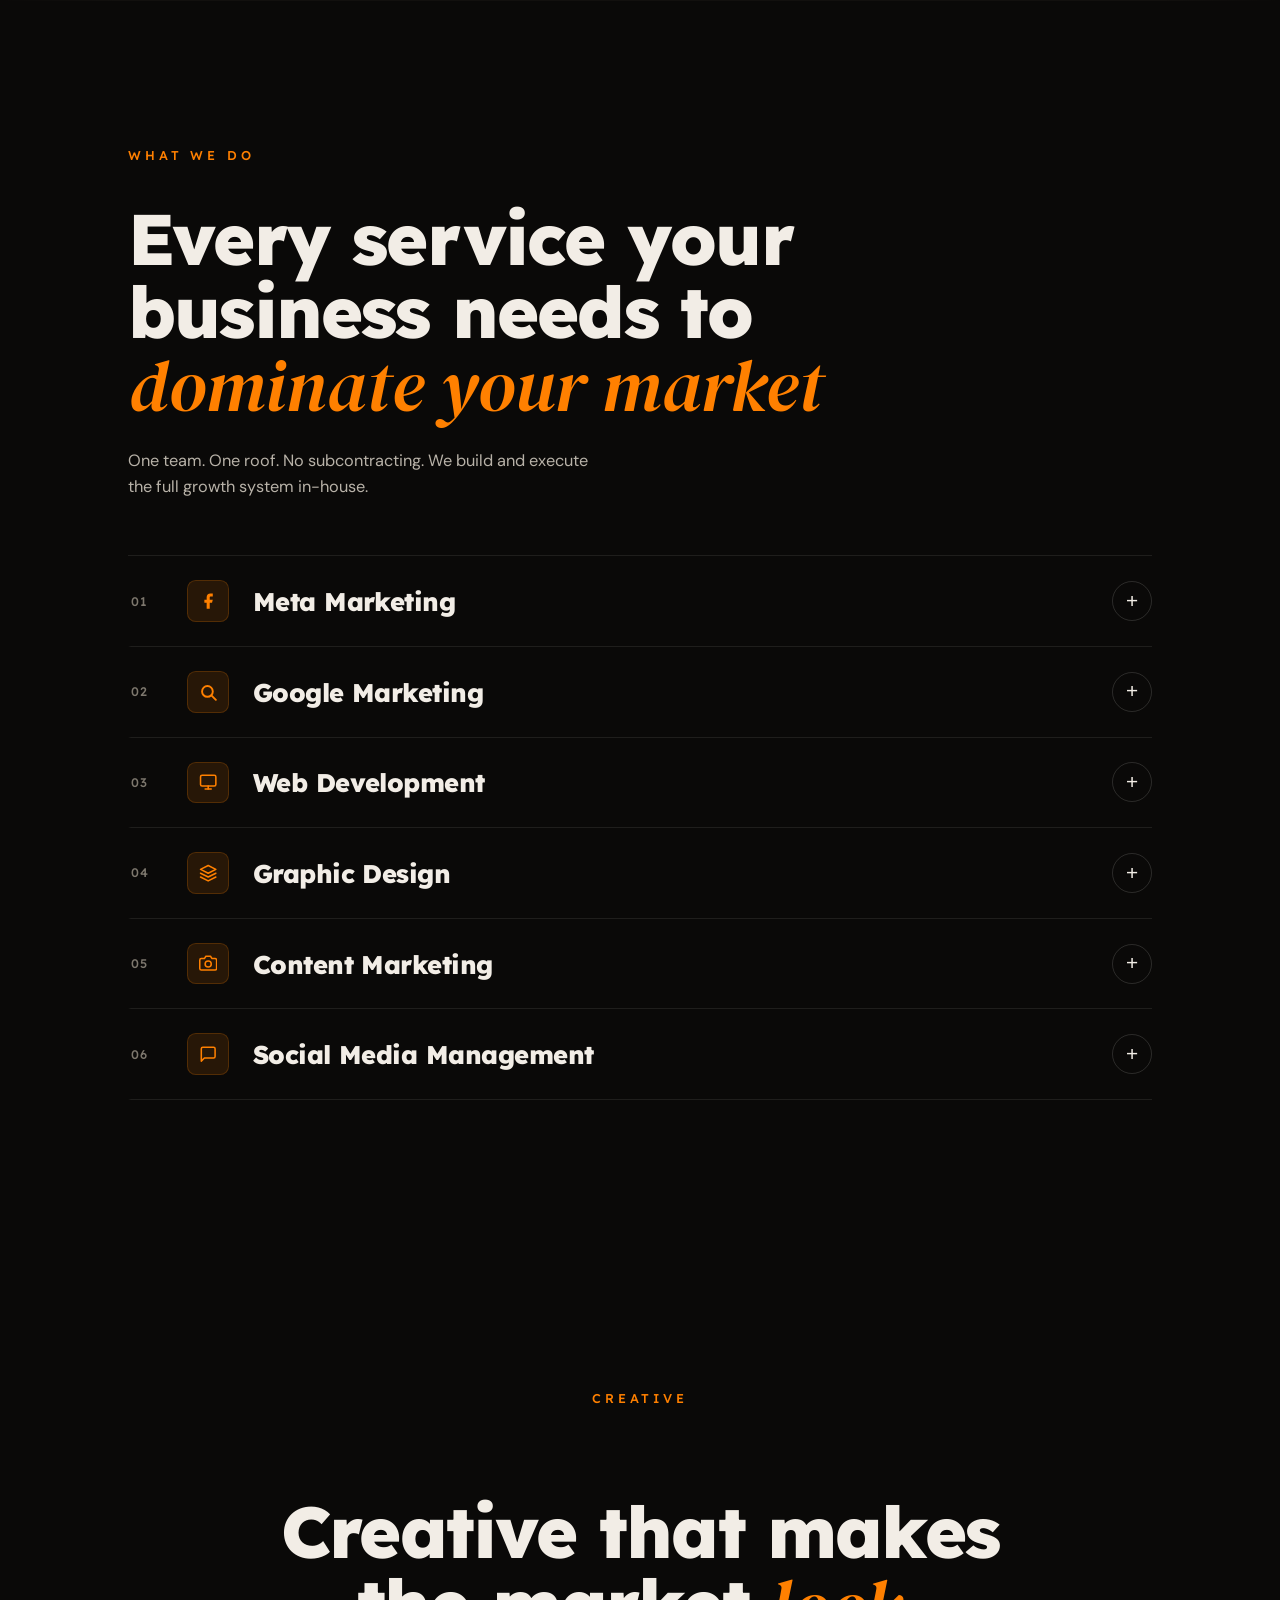
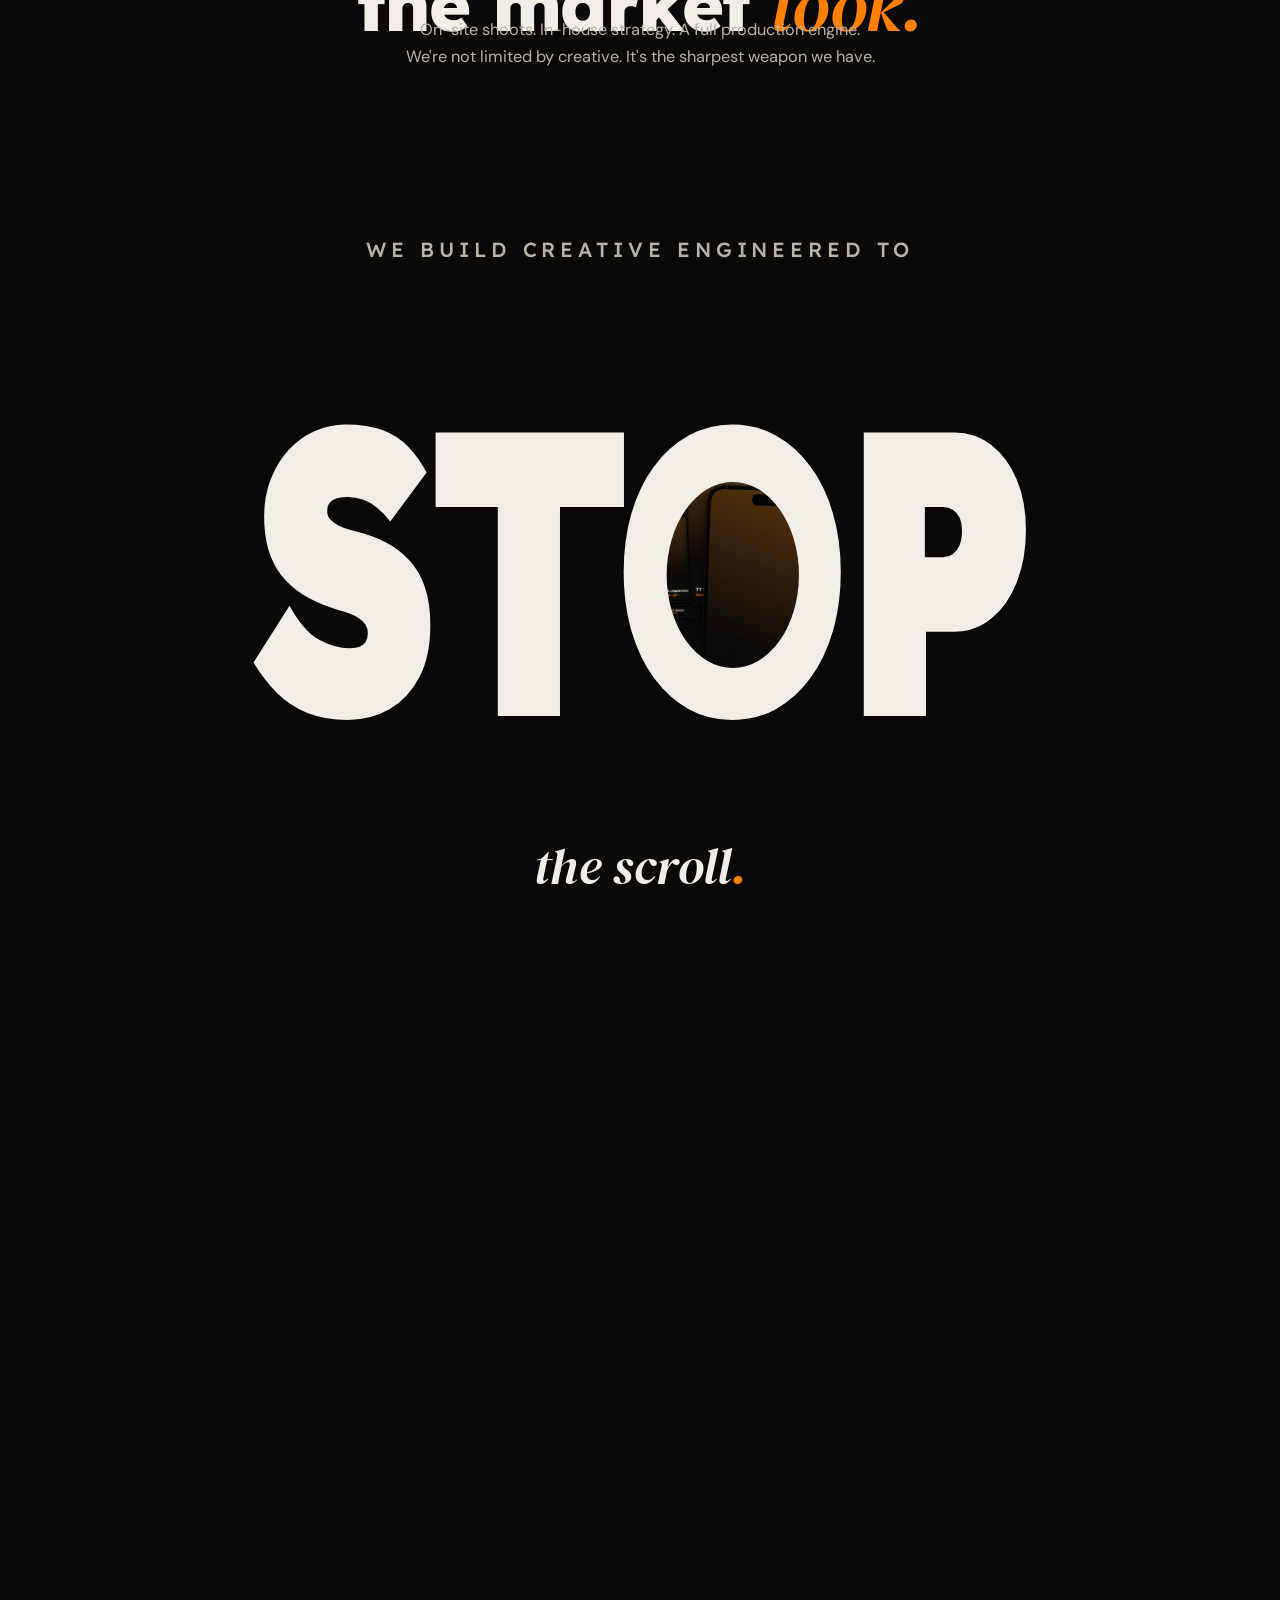
==== commit 03d0f6e9: "Revision 1: copy updates, new process images, hero compete animation - Update LCMB and NT Trailers c" ====
--- a/index.html
+++ b/index.html
@@ -3,7 +3,7 @@
 <head>
   <meta charset="UTF-8" />
   <meta name="viewport" content="width=device-width, initial-scale=1.0" />
-  <title>Veblen Group — Own The Market</title>
+  <title>Veblen Group: Own The Market</title>
   <meta name="description" content="Veblen Group builds the growth engine behind Australia's fastest-moving trade and service businesses. Meta-first ads, elite creative, CRM automation and AI follow-up in under 60 seconds." />
   <link rel="icon" type="image/png" href="/favicon.png" />
 
@@ -11,7 +11,7 @@
   <link rel="preconnect" href="https://fonts.gstatic.com" crossorigin />
   <link rel="stylesheet" href="https://fonts.googleapis.com/css2?family=Lexend:wght@200;300;400;500;600;700;800;900&family=DM+Serif+Display:ital@0;1&family=DM+Sans:opsz,wght@9..40,300;9..40,400;9..40,500&display=swap" />
 
-  <link rel="stylesheet" href="css/main.css?v=ph9" />
+  <link rel="stylesheet" href="css/main.css?v=ph22" />
 
   <!-- GA4 — Veblen Group property (carried over from v1) -->
   <script>if('scrollRestoration' in history){history.scrollRestoration='manual';}if(location.hash){history.replaceState(null,'',location.pathname+location.search);}window.scrollTo(0,0);</script>
@@ -48,7 +48,6 @@
       <a class="btn btn--solid" href="#qualify" data-magnetic>Find your path</a>
     </div>
   </header>
-
   <main id="top">
 
     <!-- ───────────── 01 · HERO — MARKET TAKEOVER ───────────── -->
@@ -93,6 +92,12 @@
         We don't watch the market.<br /><em>We get inside it.</em>
       </p>
 
+      <!-- shown at ~80% of hero scroll, after the dots flood the market -->
+      <p class="hero__compete" id="compete-line" aria-hidden="true">
+        <span class="hc--main" data-split>MOST AGENCIES COMPETE.</span>
+        <em class="hc--em" data-split>WE DOMINATE.</em>
+      </p>
+
       <div class="hero__cue" aria-hidden="true"><span></span>Scroll</div>
     </section>
 
@@ -123,6 +128,7 @@
               </div>
               <figcaption>
                 <p class="pcard__who"><strong>Josh Norris</strong><span>NT Trailers</span></p>
+                <p class="pcard__quote">"85% cheaper leads and 300 to 400% more of them, better quality than we'd ever had. Content, AI, website and strategy all handled. Feels like part of our team, not an agency."</p>
               </figcaption>
             </figure>
             <figure class="pcard">
@@ -137,6 +143,7 @@
               </div>
               <figcaption>
                 <p class="pcard__who"><strong>Luke Muir</strong><span>LCMB Group</span></p>
+                <p class="pcard__quote">"Started with content, grew into full-scale marketing. We've nearly doubled the business. The videos get noticed, the communication is instant, and they now run everything from ads to bookkeeping."</p>
               </figcaption>
             </figure>
             <figure class="pcard">
@@ -151,6 +158,7 @@
               </div>
               <figcaption>
                 <p class="pcard__who"><strong>David</strong><span>ADV+ Painting</span></p>
+                <p class="pcard__quote">"They ran the whole stack: CRM, website, Meta and Google ads. Anything we needed was done that day or the next. Zac really knows his stuff."</p>
               </figcaption>
             </figure>
             <figure class="pcard">
@@ -164,7 +172,8 @@
                 </button>
               </div>
               <figcaption>
-                <p class="pcard__who"><strong>Streamline Plumbing</strong><span>Plumbing · Trades</span></p>
+                <p class="pcard__who"><strong>Hugh</strong><span>Streamline Plumbing</span></p>
+                <p class="pcard__quote">"Handed Veblen the lot and got busier than ever, at a fraction of the old cost. New website, integrated call-answering app, tech ahead of the market. I'd tried others who promised the world. Veblen delivered."</p>
               </figcaption>
             </figure>
             <figure class="pcard">
@@ -179,6 +188,7 @@
               </div>
               <figcaption>
                 <p class="pcard__who"><strong>Ardy</strong><span>Crown Realty</span><em class="pcard__tag">Video production client</em></p>
+                <p class="pcard__quote">"Over a year of video, content and lead generation, with real results. The professionalism, energy and sense of direction are second to none. Five stars all the way."</p>
               </figcaption>
             </figure>
             <figure class="pcard">
@@ -192,7 +202,8 @@
                 </button>
               </div>
               <figcaption>
-                <p class="pcard__who"><strong>Kento</strong><span>Crown Realty</span><em class="pcard__tag">Video production client</em></p>
+                <p class="pcard__who"><strong>Kento Ito</strong><span>Crown Realty</span><em class="pcard__tag">Video production client</em></p>
+                <p class="pcard__quote">"They handle our property videos start to finish: concept, filming, posting and the campaign. Most media companies overpromise and underdeliver. Veblen produce the results."</p>
               </figcaption>
             </figure>
             <figure class="pcard">
@@ -206,7 +217,8 @@
                 </button>
               </div>
               <figcaption>
-                <p class="pcard__who"><strong>Bishoy</strong><span>TalentPort</span></p>
+                <p class="pcard__who"><strong>Bishoy Youssef</strong><span>TalentPort</span></p>
+                <p class="pcard__quote">"Strategic execution, not just ideas. They understand business and operations, not only marketing, and the work is out of this world. Feels like part of your team."</p>
                 <a class="pcard__link" href="https://phones.veblengroup.com.au" target="_blank" rel="noopener">+ we built NETWRK's site &#x2192;</a>
               </figcaption>
             </figure>
@@ -229,7 +241,7 @@
     <section class="gr-section" id="reviews">
       <div class="gr-section__head">
         <p class="secnum">// Verified Reviews</p>
-        <h2>Rated <em class="u-orange">4.9★</em> on Google</h2>
+        <h2>Rated <em class="u-orange">5.0★</em> on Google</h2>
       </div>
 
       <div class="gr-rows">
@@ -249,7 +261,7 @@
         <div class="gr-track-wrapper"><div class="gr-track gr-track--reverse" id="grTrack2">
           <div class="gr-card"><div class="gr-card-header"><div class="gr-avatar gr-avatar--red">DA</div><div class="gr-meta"><div class="gr-name">David A.</div><div class="gr-time">1 month ago</div></div><div class="gr-g-logo"><svg width="18" height="18" viewBox="0 0 24 24"><path d="M22.56 12.25c0-.78-.07-1.53-.2-2.25H12v4.26h5.92c-.26 1.37-1.04 2.53-2.21 3.31v2.77h3.57c2.08-1.92 3.28-4.74 3.28-8.09z" fill="#4285F4"/><path d="M12 23c2.97 0 5.46-.98 7.28-2.66l-3.57-2.77c-.98.66-2.23 1.06-3.71 1.06-2.86 0-5.29-1.93-6.16-4.53H2.18v2.84C3.99 20.53 7.7 23 12 23z" fill="#34A853"/><path d="M5.84 14.09c-.22-.66-.35-1.36-.35-2.09s.13-1.43.35-2.09V7.07H2.18C1.43 8.55 1 10.22 1 12s.43 3.45 1.18 4.93l2.85-2.22.81-.62z" fill="#FBBC05"/><path d="M12 5.38c1.62 0 3.06.56 4.21 1.64l3.15-3.15C17.45 2.09 14.97 1 12 1 7.7 1 3.99 3.47 2.18 7.07l3.66 2.84c.87-2.6 3.3-4.53 6.16-4.53z" fill="#EA4335"/></svg></div></div><div class="gr-stars">★★★★★</div><p class="gr-text">Missed call text-back was live within days of onboarding and we started converting jobs we used to lose. The team is responsive, proactive and actually understands the trades. Worth every dollar.</p></div>
           <div class="gr-card"><div class="gr-card-header"><div class="gr-avatar gr-avatar--gray">ST</div><div class="gr-meta"><div class="gr-name">Southport Tyres</div><div class="gr-time">8 months ago</div></div><div class="gr-g-logo"><svg width="18" height="18" viewBox="0 0 24 24"><path d="M22.56 12.25c0-.78-.07-1.53-.2-2.25H12v4.26h5.92c-.26 1.37-1.04 2.53-2.21 3.31v2.77h3.57c2.08-1.92 3.28-4.74 3.28-8.09z" fill="#4285F4"/><path d="M12 23c2.97 0 5.46-.98 7.28-2.66l-3.57-2.77c-.98.66-2.23 1.06-3.71 1.06-2.86 0-5.29-1.93-6.16-4.53H2.18v2.84C3.99 20.53 7.7 23 12 23z" fill="#34A853"/><path d="M5.84 14.09c-.22-.66-.35-1.36-.35-2.09s.13-1.43.35-2.09V7.07H2.18C1.43 8.55 1 10.22 1 12s.43 3.45 1.18 4.93l2.85-2.22.81-.62z" fill="#FBBC05"/><path d="M12 5.38c1.62 0 3.06.56 4.21 1.64l3.15-3.15C17.45 2.09 14.97 1 12 1 7.7 1 3.99 3.47 2.18 7.07l3.66 2.84c.87-2.6 3.3-4.53 6.16-4.53z" fill="#EA4335"/></svg></div></div><div class="gr-stars">★★★★★</div><p class="gr-text">Best in the business! So happy with the quality of work these guys produce. The attention to detail and creativity they bring is unmatched. Would not hesitate to recommend Veblen to anyone.</p></div>
-          <div class="gr-card"><div class="gr-card-header"><div class="gr-avatar gr-avatar--blue">DK</div><div class="gr-meta"><div class="gr-name">Danny Kalischer</div><div class="gr-time">11 months ago</div></div><div class="gr-g-logo"><svg width="18" height="18" viewBox="0 0 24 24"><path d="M22.56 12.25c0-.78-.07-1.53-.2-2.25H12v4.26h5.92c-.26 1.37-1.04 2.53-2.21 3.31v2.77h3.57c2.08-1.92 3.28-4.74 3.28-8.09z" fill="#4285F4"/><path d="M12 23c2.97 0 5.46-.98 7.28-2.66l-3.57-2.77c-.98.66-2.23 1.06-3.71 1.06-2.86 0-5.29-1.93-6.16-4.53H2.18v2.84C3.99 20.53 7.7 23 12 23z" fill="#34A853"/><path d="M5.84 14.09c-.22-.66-.35-1.36-.35-2.09s.13-1.43.35-2.09V7.07H2.18C1.43 8.55 1 10.22 1 12s.43 3.45 1.18 4.93l2.85-2.22.81-.62z" fill="#FBBC05"/><path d="M12 5.38c1.62 0 3.06.56 4.21 1.64l3.15-3.15C17.45 2.09 14.97 1 12 1 7.7 1 3.99 3.47 2.18 7.07l3.66 2.84c.87-2.6 3.3-4.53 6.16-4.53z" fill="#EA4335"/></svg></div></div><div class="gr-stars">★★★★★</div><p class="gr-text">Number 1 marketing company. The photos and videos that are produced are another level — genuinely the best creative output I've seen from any agency. Veblen are in a class of their own.</p></div>
+          <div class="gr-card"><div class="gr-card-header"><div class="gr-avatar gr-avatar--blue">DK</div><div class="gr-meta"><div class="gr-name">Danny Kalischer</div><div class="gr-time">Managing Director, Fleck Group</div></div><div class="gr-g-logo"><svg width="18" height="18" viewBox="0 0 24 24"><path d="M22.56 12.25c0-.78-.07-1.53-.2-2.25H12v4.26h5.92c-.26 1.37-1.04 2.53-2.21 3.31v2.77h3.57c2.08-1.92 3.28-4.74 3.28-8.09z" fill="#4285F4"/><path d="M12 23c2.97 0 5.46-.98 7.28-2.66l-3.57-2.77c-.98.66-2.23 1.06-3.71 1.06-2.86 0-5.29-1.93-6.16-4.53H2.18v2.84C3.99 20.53 7.7 23 12 23z" fill="#34A853"/><path d="M5.84 14.09c-.22-.66-.35-1.36-.35-2.09s.13-1.43.35-2.09V7.07H2.18C1.43 8.55 1 10.22 1 12s.43 3.45 1.18 4.93l2.85-2.22.81-.62z" fill="#FBBC05"/><path d="M12 5.38c1.62 0 3.06.56 4.21 1.64l3.15-3.15C17.45 2.09 14.97 1 12 1 7.7 1 3.99 3.47 2.18 7.07l3.66 2.84c.87-2.6 3.3-4.53 6.16-4.53z" fill="#EA4335"/></svg></div></div><div class="gr-stars">★★★★★</div><p class="gr-text">Number 1 marketing company. The photos and videos that are produced are another level, genuinely the best creative output I've seen from any agency. Veblen are in a class of their own.</p></div>
           <div class="gr-card"><div class="gr-card-header"><div class="gr-avatar gr-avatar--teal">LV</div><div class="gr-meta"><div class="gr-name">Luke Vaughan</div><div class="gr-time">11 months ago</div></div><div class="gr-g-logo"><svg width="18" height="18" viewBox="0 0 24 24"><path d="M22.56 12.25c0-.78-.07-1.53-.2-2.25H12v4.26h5.92c-.26 1.37-1.04 2.53-2.21 3.31v2.77h3.57c2.08-1.92 3.28-4.74 3.28-8.09z" fill="#4285F4"/><path d="M12 23c2.97 0 5.46-.98 7.28-2.66l-3.57-2.77c-.98.66-2.23 1.06-3.71 1.06-2.86 0-5.29-1.93-6.16-4.53H2.18v2.84C3.99 20.53 7.7 23 12 23z" fill="#34A853"/><path d="M5.84 14.09c-.22-.66-.35-1.36-.35-2.09s.13-1.43.35-2.09V7.07H2.18C1.43 8.55 1 10.22 1 12s.43 3.45 1.18 4.93l2.85-2.22.81-.62z" fill="#FBBC05"/><path d="M12 5.38c1.62 0 3.06.56 4.21 1.64l3.15-3.15C17.45 2.09 14.97 1 12 1 7.7 1 3.99 3.47 2.18 7.07l3.66 2.84c.87-2.6 3.3-4.53 6.16-4.53z" fill="#EA4335"/></svg></div></div><div class="gr-stars">★★★★★</div><p class="gr-text">We use Veblen right across our Group of companies for all things marketing. I was initially so impressed with Zac and the team — their strategic thinking and quality of execution is unlike any other agency we've worked with.</p></div>
           <div class="gr-card"><div class="gr-card-header"><div class="gr-avatar gr-avatar--green">BY</div><div class="gr-meta"><div class="gr-name">Bishoy Youssef</div><div class="gr-time">11 months ago</div></div><div class="gr-g-logo"><svg width="18" height="18" viewBox="0 0 24 24"><path d="M22.56 12.25c0-.78-.07-1.53-.2-2.25H12v4.26h5.92c-.26 1.37-1.04 2.53-2.21 3.31v2.77h3.57c2.08-1.92 3.28-4.74 3.28-8.09z" fill="#4285F4"/><path d="M12 23c2.97 0 5.46-.98 7.28-2.66l-3.57-2.77c-.98.66-2.23 1.06-3.71 1.06-2.86 0-5.29-1.93-6.16-4.53H2.18v2.84C3.99 20.53 7.7 23 12 23z" fill="#34A853"/><path d="M5.84 14.09c-.22-.66-.35-1.36-.35-2.09s.13-1.43.35-2.09V7.07H2.18C1.43 8.55 1 10.22 1 12s.43 3.45 1.18 4.93l2.85-2.22.81-.62z" fill="#FBBC05"/><path d="M12 5.38c1.62 0 3.06.56 4.21 1.64l3.15-3.15C17.45 2.09 14.97 1 12 1 7.7 1 3.99 3.47 2.18 7.07l3.66 2.84c.87-2.6 3.3-4.53 6.16-4.53z" fill="#EA4335"/></svg></div></div><div class="gr-stars">★★★★★</div><p class="gr-text">Probably one of the best media companies I've worked with. The Veblen team came in, understood our company and brand, and produced content that truly represents who we are. An absolute pleasure to work with.</p></div>
         <script>(function(){var t=document.getElementById('grTrack2');if(!t)return;Array.from(t.children).forEach(function(c){t.appendChild(c.cloneNode(true));});})();</script>
@@ -257,11 +269,11 @@
 
         <!-- ROW 3 — scrolls left -->
         <div class="gr-track-wrapper"><div class="gr-track" id="grTrack3">
-          <div class="gr-card"><div class="gr-card-header"><div class="gr-avatar gr-avatar--red">DA</div><div class="gr-meta"><div class="gr-name">David — ADV+ Painting</div><div class="gr-time">5 months ago</div></div><div class="gr-g-logo"><svg width="18" height="18" viewBox="0 0 24 24"><path d="M22.56 12.25c0-.78-.07-1.53-.2-2.25H12v4.26h5.92c-.26 1.37-1.04 2.53-2.21 3.31v2.77h3.57c2.08-1.92 3.28-4.74 3.28-8.09z" fill="#4285F4"/><path d="M12 23c2.97 0 5.46-.98 7.28-2.66l-3.57-2.77c-.98.66-2.23 1.06-3.71 1.06-2.86 0-5.29-1.93-6.16-4.53H2.18v2.84C3.99 20.53 7.7 23 12 23z" fill="#34A853"/><path d="M5.84 14.09c-.22-.66-.35-1.36-.35-2.09s.13-1.43.35-2.09V7.07H2.18C1.43 8.55 1 10.22 1 12s.43 3.45 1.18 4.93l2.85-2.22.81-.62z" fill="#FBBC05"/><path d="M12 5.38c1.62 0 3.06.56 4.21 1.64l3.15-3.15C17.45 2.09 14.97 1 12 1 7.7 1 3.99 3.47 2.18 7.07l3.66 2.84c.87-2.6 3.3-4.53 6.16-4.53z" fill="#EA4335"/></svg></div></div><div class="gr-stars">★★★★★</div><p class="gr-text">We started with Veblen from basically zero online presence. Within months they had Google Ads running, automations built out, and missed calls converting to booked jobs. We went from $0 to $50k a month in revenue — genuinely incredible.</p></div>
+          <div class="gr-card"><div class="gr-card-header"><div class="gr-avatar gr-avatar--red">DA</div><div class="gr-meta"><div class="gr-name">David — ADV+ Painting</div><div class="gr-time">5 months ago</div></div><div class="gr-g-logo"><svg width="18" height="18" viewBox="0 0 24 24"><path d="M22.56 12.25c0-.78-.07-1.53-.2-2.25H12v4.26h5.92c-.26 1.37-1.04 2.53-2.21 3.31v2.77h3.57c2.08-1.92 3.28-4.74 3.28-8.09z" fill="#4285F4"/><path d="M12 23c2.97 0 5.46-.98 7.28-2.66l-3.57-2.77c-.98.66-2.23 1.06-3.71 1.06-2.86 0-5.29-1.93-6.16-4.53H2.18v2.84C3.99 20.53 7.7 23 12 23z" fill="#34A853"/><path d="M5.84 14.09c-.22-.66-.35-1.36-.35-2.09s.13-1.43.35-2.09V7.07H2.18C1.43 8.55 1 10.22 1 12s.43 3.45 1.18 4.93l2.85-2.22.81-.62z" fill="#FBBC05"/><path d="M12 5.38c1.62 0 3.06.56 4.21 1.64l3.15-3.15C17.45 2.09 14.97 1 12 1 7.7 1 3.99 3.47 2.18 7.07l3.66 2.84c.87-2.6 3.3-4.53 6.16-4.53z" fill="#EA4335"/></svg></div></div><div class="gr-stars">★★★★★</div><p class="gr-text">We started with Veblen from basically zero online presence. Within months they had Google Ads running, automations built out, and missed calls converting to booked jobs. We went from $0 to $50k a month in revenue, genuinely incredible.</p></div>
           <div class="gr-card"><div class="gr-card-header"><div class="gr-avatar gr-avatar--orange">AA</div><div class="gr-meta"><div class="gr-name">Amanda A</div><div class="gr-time">9 weeks ago</div></div><div class="gr-g-logo"><svg width="18" height="18" viewBox="0 0 24 24"><path d="M22.56 12.25c0-.78-.07-1.53-.2-2.25H12v4.26h5.92c-.26 1.37-1.04 2.53-2.21 3.31v2.77h3.57c2.08-1.92 3.28-4.74 3.28-8.09z" fill="#4285F4"/><path d="M12 23c2.97 0 5.46-.98 7.28-2.66l-3.57-2.77c-.98.66-2.23 1.06-3.71 1.06-2.86 0-5.29-1.93-6.16-4.53H2.18v2.84C3.99 20.53 7.7 23 12 23z" fill="#34A853"/><path d="M5.84 14.09c-.22-.66-.35-1.36-.35-2.09s.13-1.43.35-2.09V7.07H2.18C1.43 8.55 1 10.22 1 12s.43 3.45 1.18 4.93l2.85-2.22.81-.62z" fill="#FBBC05"/><path d="M12 5.38c1.62 0 3.06.56 4.21 1.64l3.15-3.15C17.45 2.09 14.97 1 12 1 7.7 1 3.99 3.47 2.18 7.07l3.66 2.84c.87-2.6 3.3-4.53 6.16-4.53z" fill="#EA4335"/></svg></div></div><div class="gr-stars">★★★★★</div><p class="gr-text">I recently had the pleasure of working with Veblen Group, and I must say, their professionalism and communication are outstanding. Highly recommend them to anyone looking for a quality marketing partner.</p></div>
           <div class="gr-card"><div class="gr-card-header"><div class="gr-avatar gr-avatar--blue">KA</div><div class="gr-meta"><div class="gr-name">Kyle Albert</div><div class="gr-time">10 months ago</div></div><div class="gr-g-logo"><svg width="18" height="18" viewBox="0 0 24 24"><path d="M22.56 12.25c0-.78-.07-1.53-.2-2.25H12v4.26h5.92c-.26 1.37-1.04 2.53-2.21 3.31v2.77h3.57c2.08-1.92 3.28-4.74 3.28-8.09z" fill="#4285F4"/><path d="M12 23c2.97 0 5.46-.98 7.28-2.66l-3.57-2.77c-.98.66-2.23 1.06-3.71 1.06-2.86 0-5.29-1.93-6.16-4.53H2.18v2.84C3.99 20.53 7.7 23 12 23z" fill="#34A853"/><path d="M5.84 14.09c-.22-.66-.35-1.36-.35-2.09s.13-1.43.35-2.09V7.07H2.18C1.43 8.55 1 10.22 1 12s.43 3.45 1.18 4.93l2.85-2.22.81-.62z" fill="#FBBC05"/><path d="M12 5.38c1.62 0 3.06.56 4.21 1.64l3.15-3.15C17.45 2.09 14.97 1 12 1 7.7 1 3.99 3.47 2.18 7.07l3.66 2.84c.87-2.6 3.3-4.53 6.16-4.53z" fill="#EA4335"/></svg></div></div><div class="gr-stars">★★★★★</div><p class="gr-text">Zac was extremely professional and made the whole video process easy, even though I was new to it. He explained everything clearly, made me feel comfortable, and the final product was absolutely incredible.</p></div>
           <div class="gr-card"><div class="gr-card-header"><div class="gr-avatar gr-avatar--teal">JP</div><div class="gr-meta"><div class="gr-name">Jane Prichard</div><div class="gr-time">10 months ago</div></div><div class="gr-g-logo"><svg width="18" height="18" viewBox="0 0 24 24"><path d="M22.56 12.25c0-.78-.07-1.53-.2-2.25H12v4.26h5.92c-.26 1.37-1.04 2.53-2.21 3.31v2.77h3.57c2.08-1.92 3.28-4.74 3.28-8.09z" fill="#4285F4"/><path d="M12 23c2.97 0 5.46-.98 7.28-2.66l-3.57-2.77c-.98.66-2.23 1.06-3.71 1.06-2.86 0-5.29-1.93-6.16-4.53H2.18v2.84C3.99 20.53 7.7 23 12 23z" fill="#34A853"/><path d="M5.84 14.09c-.22-.66-.35-1.36-.35-2.09s.13-1.43.35-2.09V7.07H2.18C1.43 8.55 1 10.22 1 12s.43 3.45 1.18 4.93l2.85-2.22.81-.62z" fill="#FBBC05"/><path d="M12 5.38c1.62 0 3.06.56 4.21 1.64l3.15-3.15C17.45 2.09 14.97 1 12 1 7.7 1 3.99 3.47 2.18 7.07l3.66 2.84c.87-2.6 3.3-4.53 6.16-4.53z" fill="#EA4335"/></svg></div></div><div class="gr-stars">★★★★★</div><p class="gr-text">We worked with Veblen on a short video project for our farm and couldn't be happier with the outcome. Zac was incredibly talented and professional throughout. The final video captured everything we hoped for.</p></div>
-          <div class="gr-card"><div class="gr-card-header"><div class="gr-avatar gr-avatar--red">JK</div><div class="gr-meta"><div class="gr-name">Jared Kalischer</div><div class="gr-time">10 months ago</div></div><div class="gr-g-logo"><svg width="18" height="18" viewBox="0 0 24 24"><path d="M22.56 12.25c0-.78-.07-1.53-.2-2.25H12v4.26h5.92c-.26 1.37-1.04 2.53-2.21 3.31v2.77h3.57c2.08-1.92 3.28-4.74 3.28-8.09z" fill="#4285F4"/><path d="M12 23c2.97 0 5.46-.98 7.28-2.66l-3.57-2.77c-.98.66-2.23 1.06-3.71 1.06-2.86 0-5.29-1.93-6.16-4.53H2.18v2.84C3.99 20.53 7.7 23 12 23z" fill="#34A853"/><path d="M5.84 14.09c-.22-.66-.35-1.36-.35-2.09s.13-1.43.35-2.09V7.07H2.18C1.43 8.55 1 10.22 1 12s.43 3.45 1.18 4.93l2.85-2.22.81-.62z" fill="#FBBC05"/><path d="M12 5.38c1.62 0 3.06.56 4.21 1.64l3.15-3.15C17.45 2.09 14.97 1 12 1 7.7 1 3.99 3.47 2.18 7.07l3.66 2.84c.87-2.6 3.3-4.53 6.16-4.53z" fill="#EA4335"/></svg></div></div><div class="gr-stars">★★★★★</div><p class="gr-text">Veblen is Next Level — Absolute Game Changers! If you're looking for elite-level marketing that actually delivers results, look no further. The team is world-class and the work they produce is genuinely exceptional.</p></div>
+          <div class="gr-card"><div class="gr-card-header"><div class="gr-avatar gr-avatar--red">JK</div><div class="gr-meta"><div class="gr-name">Jared Kalischer</div><div class="gr-time">10 months ago</div></div><div class="gr-g-logo"><svg width="18" height="18" viewBox="0 0 24 24"><path d="M22.56 12.25c0-.78-.07-1.53-.2-2.25H12v4.26h5.92c-.26 1.37-1.04 2.53-2.21 3.31v2.77h3.57c2.08-1.92 3.28-4.74 3.28-8.09z" fill="#4285F4"/><path d="M12 23c2.97 0 5.46-.98 7.28-2.66l-3.57-2.77c-.98.66-2.23 1.06-3.71 1.06-2.86 0-5.29-1.93-6.16-4.53H2.18v2.84C3.99 20.53 7.7 23 12 23z" fill="#34A853"/><path d="M5.84 14.09c-.22-.66-.35-1.36-.35-2.09s.13-1.43.35-2.09V7.07H2.18C1.43 8.55 1 10.22 1 12s.43 3.45 1.18 4.93l2.85-2.22.81-.62z" fill="#FBBC05"/><path d="M12 5.38c1.62 0 3.06.56 4.21 1.64l3.15-3.15C17.45 2.09 14.97 1 12 1 7.7 1 3.99 3.47 2.18 7.07l3.66 2.84c.87-2.6 3.3-4.53 6.16-4.53z" fill="#EA4335"/></svg></div></div><div class="gr-stars">★★★★★</div><p class="gr-text">Veblen is Next Level. Absolute Game Changers! If you're looking for elite-level marketing that actually delivers results, look no further. The team is world-class and the work they produce is genuinely exceptional.</p></div>
         <script>(function(){var t=document.getElementById('grTrack3');if(!t)return;Array.from(t.children).forEach(function(c){t.appendChild(c.cloneNode(true));});})();</script>
         </div></div>
 
@@ -290,9 +302,9 @@
         <div class="founder__copy">
           <p class="secnum">The gap we were built to fill</p>
           <h2 class="founder__headline">Most agencies are run by marketers who've <em>never run a business.</em></h2>
-          <p class="founder__body">Veblen was founded by Zac Macanally — a multi-business owner who felt firsthand what it's like to hire an agency that doesn't understand what's actually at stake.</p>
+          <p class="founder__body">Veblen was founded by Zac Macanally, a multi-business owner who felt firsthand what it's like to hire an agency that doesn't understand what's actually at stake.</p>
           <p class="founder__body">Not the vanity metrics. Not the weekly PDF report. The <strong>pipeline, the revenue, the rent, the payroll.</strong></p>
-          <p class="founder__body">So he built the agency he always wanted. One that has skin in the game — because it does.</p>
+          <p class="founder__body">So he built the agency he always wanted. One that has skin in the game. Because it does.</p>
           <div class="founder__comparison">
             <div class="fc-card fc-card--bad">
               <div class="fc-top fc-top--bad"></div>
@@ -333,12 +345,12 @@
       <div class="cases" id="cases">
         <div class="cases__track" id="cases-track">
           <article class="casepanel" style="background-image: url('assets/case-lcmb.png');">
-            <p class="casepanel__industry">Electrical &amp; Air Conditioning · Gold Coast</p>
-            <p class="casepanel__big"><span class="count" data-count="100">0</span><span class="casepanel__plus">+</span></p>
+            <p class="casepanel__industry">Electrical, Air Conditioning, Solar &amp; Battery · Gold Coast</p>
+            <p class="casepanel__big"><span class="count" data-count="150">0</span><span class="casepanel__plus">+</span></p>
             <p class="casepanel__what">qualified leads, <em>every month</em></p>
             <div class="casepanel__meta">
               <p class="casepanel__client">LCMB Group</p>
-              <p>High-ticket aircon installs at <strong>$10–$15 a lead</strong> — pre-qualified, followed up before a competitor even sees the enquiry.</p>
+              <p>LCMB Group, Electrical, Air Conditioning, Solar and Battery, Gold Coast. We bring LCMB 150 to 200 pre-qualified high-ticket leads a month at $30 to $40 each, enough to keep them booked out. Across a 12-month cycle with Veblen they've grown from $1.5M to just under $4M and added new verticals. Beyond the ads we run sales training for their team, built back-end systems that save around 20 hours a week across procurement, purchasing and sales ordering, and set up a CRM that keeps every deal organised.</p>
             </div>
           </article>
           <article class="casepanel casepanel--alt" style="background-image: url('assets/case-nt.png'); background-size: auto 100%; background-position: center center;">
@@ -347,16 +359,16 @@
             <p class="casepanel__what">leads a month at <em>$32 CPL</em></p>
             <div class="casepanel__meta">
               <p class="casepanel__client">NT Trailers</p>
-              <p>$13k/month in Meta spend, 600 enquiries, automated SMS opening the conversation before the lead hits the CRM.</p>
+              <p>NT Trailers, Trailer Manufacturing and Sales, NT. Two years with Veblen and counting. We bring in around 600 enquiries a month at an average of $32 a lead, and as low as single digits on our best campaigns, with automated SMS opening the conversation before the lead even hits the CRM. We've built their CRM, designed and built a high-end website, and we concept, create and run the lot: the ads, the creative and the video.</p>
             </div>
           </article>
           <article class="casepanel" style="background-image: url('assets/case-adv.png');">
             <p class="casepanel__industry">Commercial &amp; Residential Painting</p>
             <p class="casepanel__big"><span class="casepanel__dollar">$</span><span class="count" data-count="50">0</span><span class="casepanel__plus">k</span></p>
-            <p class="casepanel__what">a month in revenue — <em>from zero</em></p>
+            <p class="casepanel__what">in booked jobs, <em>from zero</em></p>
             <div class="casepanel__meta">
               <p class="casepanel__client">ADV+ Painting</p>
-              <p>"We started from basically zero online presence. The system they built is genuinely incredible."</p>
+              <p>Started with no online presence. Built the full system from scratch. $50K in booked jobs secured in Q1 2026.</p>
             </div>
           </article>
         </div>
@@ -375,9 +387,8 @@
               <div class="cs-card-browser"><div class="cs-dot cs-dot-r"></div><div class="cs-dot cs-dot-y"></div><div class="cs-dot cs-dot-g"></div><div class="cs-url-bar">lcmbgroup.com.au</div></div>
               <div class="cs-card-screenshot"><img src="assets/cs-lcmb.webp" alt="LCMB Group website" width="520" height="303" loading="lazy"></div>
               <div class="cs-card-info">
-                <div class="cs-card-industry">HVAC &amp; Solar</div>
-                <div class="cs-card-stat">$3M+</div>
-                <div class="cs-card-label">Revenue in 90 days from $1.5M</div>
+                <div class="cs-card-industry">Electrical, HVAC &amp; Solar</div>
+                <div class="cs-card-services">Website + content + video, Meta + Google, CRM + back-end systems, sales training, multiple verticals</div>
                 <div class="cs-card-client"><div class="cs-card-client-dot"></div><div class="cs-card-client-name">LCMB Group</div></div>
               </div>
             </div>
@@ -387,9 +398,38 @@
               <div class="cs-card-screenshot"><img src="assets/cs-nt-trailers.webp" alt="NT Trailers website" width="520" height="301" loading="lazy"></div>
               <div class="cs-card-info">
                 <div class="cs-card-industry">Automotive &amp; Trailers</div>
-                <div class="cs-card-stat">2,680%</div>
-                <div class="cs-card-label">More inbound leads in 90 days</div>
+                <div class="cs-card-services">High-end website, CRM + automated speed-to-lead, concept + creative for all ads, video production</div>
                 <div class="cs-card-client"><div class="cs-card-client-dot"></div><div class="cs-card-client-name">NT Trailers</div></div>
+              </div>
+            </div>
+
+            <div class="cs-belt-card">
+              <div class="cs-card-browser"><div class="cs-dot cs-dot-r"></div><div class="cs-dot cs-dot-y"></div><div class="cs-dot cs-dot-g"></div><div class="cs-url-bar">advpainting.com.au</div></div>
+              <div class="cs-card-screenshot"><img src="assets/cs-adv-painting.webp" alt="ADV Painting website" width="520" height="280" loading="lazy"></div>
+              <div class="cs-card-info">
+                <div class="cs-card-industry">Painting</div>
+                <div class="cs-card-services">Website, CRM + training, call tracking, Google + Meta campaigns, video, photo + ad creative</div>
+                <div class="cs-card-client"><div class="cs-card-client-dot"></div><div class="cs-card-client-name">ADV Painting</div></div>
+              </div>
+            </div>
+
+            <div class="cs-belt-card">
+              <div class="cs-card-browser"><div class="cs-dot cs-dot-r"></div><div class="cs-dot cs-dot-y"></div><div class="cs-dot cs-dot-g"></div><div class="cs-url-bar">streamlineplumbinggc.com.au</div></div>
+              <div class="cs-card-screenshot"><img src="assets/cs-streamline.png" alt="Streamline Plumbing GC website" width="520" height="303" loading="lazy"></div>
+              <div class="cs-card-info">
+                <div class="cs-card-industry">Plumbing</div>
+                <div class="cs-card-services">Website, integrated call-answering app + CRM, full marketing, ad creative + campaigns</div>
+                <div class="cs-card-client"><div class="cs-card-client-dot"></div><div class="cs-card-client-name">Streamline Plumbing GC</div></div>
+              </div>
+            </div>
+
+            <div class="cs-belt-card">
+              <div class="cs-card-browser"><div class="cs-dot cs-dot-r"></div><div class="cs-dot cs-dot-y"></div><div class="cs-dot cs-dot-g"></div><div class="cs-url-bar">optimumwellbeing.com.au</div></div>
+              <div class="cs-card-screenshot"><img src="assets/cs-optimum.png" alt="Optimum Wellbeing website" width="520" height="303" loading="lazy"></div>
+              <div class="cs-card-info">
+                <div class="cs-card-industry">Health &amp; Wellness</div>
+                <div class="cs-card-services">Video, photo + content, website, CRM, marketing + lead generation</div>
+                <div class="cs-card-client"><div class="cs-card-client-dot"></div><div class="cs-card-client-name">Optimum Wellbeing</div></div>
               </div>
             </div>
 
@@ -398,78 +438,15 @@
               <div class="cs-card-screenshot"><img src="assets/cs-talentport.webp" alt="TalentPort website" width="520" height="302" loading="lazy"></div>
               <div class="cs-card-info">
                 <div class="cs-card-industry">Recruitment</div>
-                <div class="cs-card-stat">2,000%</div>
-                <div class="cs-card-label">Revenue growth in 4 months</div>
+                <div class="cs-card-services">Website + brand creative, video content, we also built NETWRK's site</div>
                 <div class="cs-card-client"><div class="cs-card-client-dot"></div><div class="cs-card-client-name">TalentPort</div></div>
               </div>
             </div>
 
-            <div class="cs-belt-card">
-              <div class="cs-card-browser"><div class="cs-dot cs-dot-r"></div><div class="cs-dot cs-dot-y"></div><div class="cs-dot cs-dot-g"></div><div class="cs-url-bar">lcmbgroup.com.au</div></div>
-              <div class="cs-card-screenshot"><img src="assets/cs-lcmb.webp" alt="LCMB Group website" width="520" height="303" loading="lazy"></div>
-              <div class="cs-card-info">
-                <div class="cs-card-industry">HVAC &amp; Solar</div>
-                <div class="cs-card-stat">20x</div>
-                <div class="cs-card-label">Net profit increase in one quarter</div>
-                <div class="cs-card-client"><div class="cs-card-client-dot"></div><div class="cs-card-client-name">LCMB Group</div></div>
-              </div>
-            </div>
-
-            <div class="cs-belt-card">
-              <div class="cs-card-browser"><div class="cs-dot cs-dot-r"></div><div class="cs-dot cs-dot-y"></div><div class="cs-dot cs-dot-g"></div><div class="cs-url-bar">nttrailers.com.au</div></div>
-              <div class="cs-card-screenshot"><img src="assets/cs-nt-trailers.webp" alt="NT Trailers website" width="520" height="301" loading="lazy"></div>
-              <div class="cs-card-info">
-                <div class="cs-card-industry">Automotive &amp; Trailers</div>
-                <div class="cs-card-stat">85%</div>
-                <div class="cs-card-label">Lower cost per lead with 7x ROAS</div>
-                <div class="cs-card-client"><div class="cs-card-client-dot"></div><div class="cs-card-client-name">NT Trailers</div></div>
-              </div>
-            </div>
-
-            <div class="cs-belt-card">
-              <div class="cs-card-browser"><div class="cs-dot cs-dot-r"></div><div class="cs-dot cs-dot-y"></div><div class="cs-dot cs-dot-g"></div><div class="cs-url-bar">advpainting.com.au</div></div>
-              <div class="cs-card-screenshot"><img src="assets/cs-adv-painting.webp" alt="ADV Painting website" width="520" height="280" loading="lazy"></div>
-              <div class="cs-card-info">
-                <div class="cs-card-industry">Painting</div>
-                <div class="cs-card-stat">$50K</div>
-                <div class="cs-card-label">Booked job revenue in month one of Google Ads</div>
-                <div class="cs-card-client"><div class="cs-card-client-dot"></div><div class="cs-card-client-name">ADV Painting</div></div>
-              </div>
-            </div>
-
-            <div class="cs-belt-card">
-              <div class="cs-card-browser"><div class="cs-dot cs-dot-r"></div><div class="cs-dot cs-dot-y"></div><div class="cs-dot cs-dot-g"></div><div class="cs-url-bar">streamlineplumbinggc.com.au</div></div>
-              <div class="cs-card-screenshot"><img src="assets/cs-streamline.png" alt="Streamline Plumbing GC website" width="520" height="303" loading="lazy"></div>
-              <div class="cs-card-info">
-                <div class="cs-card-industry">Plumbing</div>
-                <div class="cs-card-stat">TBC</div>
-                <div class="cs-card-label">Results pending — campaign in ramp-up</div>
-                <div class="cs-card-client"><div class="cs-card-client-dot"></div><div class="cs-card-client-name">Streamline Plumbing GC</div></div>
-              </div>
-            </div>
-
-            <div class="cs-belt-card">
-              <div class="cs-card-browser"><div class="cs-dot cs-dot-r"></div><div class="cs-dot cs-dot-y"></div><div class="cs-dot cs-dot-g"></div><div class="cs-url-bar">optimumwellbeing.com.au</div></div>
-              <div class="cs-card-screenshot"><img src="assets/cs-optimum.png" alt="Optimum Wellbeing website" width="520" height="303" loading="lazy"></div>
-              <div class="cs-card-info">
-                <div class="cs-card-industry">Health &amp; Wellness</div>
-                <div class="cs-card-stat">TBC</div>
-                <div class="cs-card-label">Results pending — campaign in ramp-up</div>
-                <div class="cs-card-client"><div class="cs-card-client-dot"></div><div class="cs-card-client-name">Optimum Wellbeing</div></div>
-              </div>
-            </div>
-
           </div>
           <script>(function(){var t=document.getElementById('csBeltTrack');if(!t)return;Array.from(t.children).forEach(function(c){t.appendChild(c.cloneNode(true));});})();</script>
         </div>
       </div>
-      <script>
-        (function(){
-          var t=document.getElementById('csBeltTrack');
-          if(!t)return;
-          Array.from(t.children).forEach(function(c){t.appendChild(c.cloneNode(true));});
-        })();
-      </script>
     </section>
 
     <!-- ───────────── SERVICES ACCORDION ───────────── -->
@@ -489,7 +466,7 @@
             <span class="svc-toggle"></span>
           </button>
           <div class="svc-body"><div class="svc-body__inner"><div class="svc-body__content">
-            <p class="svc-body__text">We run paid ads on Facebook and Instagram that put your business in front of people who are ready to buy — in your area, at the right time. We handle the strategy, the creative, and the daily management. You just watch the leads come in.</p>
+            <p class="svc-body__text">We run paid ads on Facebook and Instagram that put your business in front of people who are ready to buy, in your area, at the right time. We handle the strategy, the creative, and the daily management. You just watch the leads come in.</p>
             <div class="svc-tags"><span>Facebook Ads</span><span>Instagram Ads</span><span>Lead Generation</span><span>Retargeting</span></div>
           </div></div></div>
         </div>
@@ -502,7 +479,7 @@
             <span class="svc-toggle"></span>
           </button>
           <div class="svc-body"><div class="svc-body__inner"><div class="svc-body__content">
-            <p class="svc-body__text">When someone types "tradie near me" or searches for exactly what you do — we make sure your business is the first result they see. We build and run Google Ad campaigns that turn clicks into booked jobs, not just website visits.</p>
+            <p class="svc-body__text">When someone types "tradie near me" or searches for exactly what you do, we make sure your business is the first result they see. We build and run Google Ad campaigns that turn clicks into booked jobs, not just website visits.</p>
             <div class="svc-tags"><span>Google Search Ads</span><span>Google Display</span><span>YouTube Ads</span><span>Local Ads</span></div>
           </div></div></div>
         </div>
@@ -515,7 +492,7 @@
             <span class="svc-toggle"></span>
           </button>
           <div class="svc-body"><div class="svc-body__inner"><div class="svc-body__content">
-            <p class="svc-body__text">Your website is your best salesperson — it works 24/7 and never calls in sick. We build fast, professional websites that make your business look the part on any phone or computer, and turn visitors into enquiries. No templates. Built from scratch by our team.</p>
+            <p class="svc-body__text">Your website is your best salesperson. It works 24/7 and never calls in sick. We build fast, professional websites that make your business look the part on any phone or computer, and turn visitors into enquiries. No templates. Built from scratch by our team.</p>
             <div class="svc-tags"><span>Website Design</span><span>Landing Pages</span><span>WordPress</span><span>Mobile-Ready</span></div>
           </div></div></div>
         </div>
@@ -528,7 +505,7 @@
             <span class="svc-toggle"></span>
           </button>
           <div class="svc-body"><div class="svc-body__inner"><div class="svc-body__content">
-            <p class="svc-body__text">Need a logo? Branded uniforms? Ad graphics that actually look good? Our in-house design team handles it all. Everything we create looks premium and consistent — whether it's on a van wrap, a social media post, or a Google ad.</p>
+            <p class="svc-body__text">Need a logo? Branded uniforms? Ad graphics that actually look good? Our in-house design team handles it all. Everything we create looks premium and consistent, whether it's on a van wrap, a social media post, or a Google ad.</p>
             <div class="svc-tags"><span>Logo Design</span><span>Brand Identity</span><span>Ad Creatives</span><span>Print &amp; Signage</span></div>
           </div></div></div>
         </div>
@@ -541,7 +518,7 @@
             <span class="svc-toggle"></span>
           </button>
           <div class="svc-body"><div class="svc-body__inner"><div class="svc-body__content">
-            <p class="svc-body__text">We come to your business, film your team, your work, and your results — then turn it into professional videos and photos you can use everywhere. One shoot gives you months of content for your ads, website, and socials. You don't lift a finger.</p>
+            <p class="svc-body__text">We come to your business, film your team, your work, and your results, then turn it into professional videos and photos you can use everywhere. One shoot gives you months of content for your ads, website, and socials. You don't lift a finger.</p>
             <div class="svc-tags"><span>Video Production</span><span>Photography</span><span>Ad Content</span><span>Testimonial Videos</span></div>
           </div></div></div>
         </div>
@@ -554,7 +531,7 @@
             <span class="svc-toggle"></span>
           </button>
           <div class="svc-body"><div class="svc-body__inner"><div class="svc-body__content">
-            <p class="svc-body__text">We run your Facebook, Instagram, and TikTok accounts for you — posting consistently, responding to comments, and building an audience that trusts your business. You focus on the work. We make sure people online know you're the best at it.</p>
+            <p class="svc-body__text">We run your Facebook, Instagram, and TikTok accounts for you, posting consistently, responding to comments, and building an audience that trusts your business. You focus on the work. We make sure people online know you're the best at it.</p>
             <div class="svc-tags"><span>Facebook</span><span>Instagram</span><span>TikTok</span><span>Community Management</span></div>
           </div></div></div>
         </div>
@@ -566,7 +543,7 @@
     <section class="creative" id="creative">
       <p class="secnum" data-reveal>Creative</p>
       <h2 class="creative__title" data-reveal>Creative that makes<br />the market <em class="serif">look.</em></h2>
-      <p class="sub" data-reveal>On-site shoots. In-house strategy. A full offshore production engine. We're not limited by creative — it's the sharpest weapon we have.</p>
+      <p class="sub" data-reveal>On-site shoots. In-house strategy. A full production engine. We're not limited by creative. It's the sharpest weapon we have.</p>
 
       <!-- THE PORTAL + CORRIDOR, one continuous shot: the floating work is
            visible through the hole of the O; you fly through it and the
@@ -601,55 +578,25 @@
         </div>
       </div>
 
-      <blockquote class="bigquote" data-reveal>
-        <p>“The photos and videos are <em>another level</em> — genuinely the best creative output I've seen from any agency.”</p>
-        <cite>— Danny Kalischer, Google review</cite>
-      </blockquote>
-    </section>
-
-    <!-- ───────────── 05 · VERTICALS ───────────── -->
-    <section class="verticals" id="verticals">
-      <p class="secnum" data-reveal>Who it's for</p>
-      <h2 data-reveal>Built for <em class="serif">your</em> industry.</h2>
-      <div class="vrows">
-        <article class="vrow" data-reveal>
-          <span class="vrow__num">01</span>
-          <h3>Trades &amp;<br />Construction</h3>
-          <p>Our home ground. Electrical, air con, plumbing, painting, trailers, construction. We know what a qualified lead is worth on the tools — and how to fill a pipeline with them.</p>
-          <p class="vrow__proof">600 leads/mo — NT Trailers · 100+/mo — LCMB</p>
-        </article>
-        <article class="vrow" data-reveal>
-          <span class="vrow__num">02</span>
-          <h3>Health &amp;<br />Wellbeing</h3>
-          <p>Clinics and allied health practices that need booked patients, not impressions. From integrative health to podiatry — the same engine, tuned for practice growth.</p>
-          <p class="vrow__proof">Patient-flow systems · practice sites · local search</p>
-        </article>
-        <article class="vrow" data-reveal>
-          <span class="vrow__num">03</span>
-          <h3>Financial<br />Services</h3>
-          <p>Meta-first lead generation for brokers and lenders, built compliant from day one. We know the policy lines because we work them every week.</p>
-          <p class="vrow__proof">Meta-first · compliance-checked creative</p>
-        </article>
-      </div>
     </section>
 
     <!-- ───────────── PROCESS · HOW IT WORKS ───────────── -->
     <section class="howitworks" id="howitworks">
       <div class="hiw__head">
         <p class="secnum" data-reveal>How it works</p>
-        <h2 data-reveal>From first call to<br><em class="serif">compounding growth</em></h2>
-        <p class="sub" data-reveal>Six steps. Three weeks to launch. Everything handled by us — you focus on running your business.</p>
+        <h2 data-reveal>Two weeks<br>to <em class="serif">launch.</em></h2>
+        <p class="sub" data-reveal>Six steps. Two weeks to launch. Everything handled by us, you focus on running your business.</p>
       </div>
       <div class="hiw__timeline">
 
         <div class="hiw__step hiw__step--left" data-reveal>
           <div class="hiw__node">01</div>
           <div class="hiw__card hiw__card--media">
-            <img src="assets/Process/01%20%E2%80%94%20Pre-Qualification%20(Minutes%20after%20enquiry).png" alt="Pre-qualification call" class="hiw__card-img">
+            <img src="assets/Process/01%20%E2%80%94%20Pre-Qualification%20(Minutes%20after%20enquiry).jpg" alt="Pre-qualification call" class="hiw__card-img">
             <div class="hiw__card-body">
               <p class="hiw__label">Minutes after enquiry</p>
               <h3>Pre-Qualification</h3>
-              <p>You enquire, we call within minutes during business hours. A 10-minute conversation to make sure we're the right fit — honest answer, not a pitch.</p>
+              <p>You enquire, we call within minutes during business hours. A 10-minute conversation to make sure we're the right fit. Honest answer, not a pitch.</p>
             </div>
           </div>
         </div>
@@ -657,7 +604,7 @@
         <div class="hiw__step hiw__step--right" data-reveal>
           <div class="hiw__node">02</div>
           <div class="hiw__card hiw__card--media">
-            <img src="assets/Process/02%20%E2%80%94%20Discovery%20Call%20(Day%201).png" alt="Discovery call" class="hiw__card-img">
+            <img src="assets/Process/02%20%E2%80%94%20Discovery%20Call%20(Day%201).jpg" alt="Discovery call" class="hiw__card-img">
             <div class="hiw__card-body">
               <p class="hiw__label">Day 1</p>
               <h3>Discovery Call</h3>
@@ -669,7 +616,7 @@
         <div class="hiw__step hiw__step--left" data-reveal>
           <div class="hiw__node">03</div>
           <div class="hiw__card hiw__card--media">
-            <img src="assets/Process/03%20%E2%80%94%20Strategy%20%26%20Onboarding%20(Week%201).png" alt="Strategy and onboarding" class="hiw__card-img">
+            <img src="assets/Process/03%20%E2%80%94%20Strategy%20%26%20Onboarding%20(Week%201).jpg" alt="Strategy and onboarding" class="hiw__card-img">
             <div class="hiw__card-body">
               <p class="hiw__label">Week 1</p>
               <h3>Strategy &amp; Onboarding</h3>
@@ -683,9 +630,9 @@
           <div class="hiw__card hiw__card--media">
             <img src="assets/Process/2.png" alt="Content creation shoot" class="hiw__card-img">
             <div class="hiw__card-body">
-              <p class="hiw__label">Week 2</p>
+              <p class="hiw__label">Week 1</p>
               <h3>Content Creation</h3>
-              <p>One content day at your business — cinema-grade video, photography, and statics. Enough creative assets to run 12 months of campaigns.</p>
+              <p>One content day at your business: cinema-grade video, photography, and statics. Enough creative assets to run 12 months of campaigns.</p>
             </div>
           </div>
         </div>
@@ -693,9 +640,9 @@
         <div class="hiw__step hiw__step--left" data-reveal>
           <div class="hiw__node">05</div>
           <div class="hiw__card hiw__card--media">
-            <img src="assets/Process/05%20%E2%80%94%20Launch%20(Week%203).png" alt="Campaign launch" class="hiw__card-img">
+            <img src="assets/Process/05%20%E2%80%94%20Launch%20(Week%203).jpg" alt="Campaign launch" class="hiw__card-img">
             <div class="hiw__card-body">
-              <p class="hiw__label">Week 3</p>
+              <p class="hiw__label">Week 2</p>
               <h3>Launch</h3>
               <p>Campaigns go live. Website and landing pages are up. CRM connected. The full system is active and generating leads.</p>
             </div>
@@ -705,11 +652,11 @@
         <div class="hiw__step hiw__step--right hiw__step--final" data-reveal>
           <div class="hiw__node">06</div>
           <div class="hiw__card hiw__card--media">
-            <img src="assets/Process/06%20%E2%80%94%20Optimise%20%26%20Scale%20(Ongoing).png" alt="Optimise and scale" class="hiw__card-img">
+            <img src="assets/Process/06%20%E2%80%94%20Optimise%20%26%20Scale%20(Ongoing).jpg" alt="Optimise and scale" class="hiw__card-img">
             <div class="hiw__card-body">
               <p class="hiw__label">Ongoing</p>
               <h3>Optimise &amp; Scale</h3>
-              <p>Daily check-ins during ramp-up. Weekly reporting. Monthly strategy reviews. We adjust until we're hitting milestones — then we push further.</p>
+              <p>Daily check-ins during ramp-up. Weekly reporting. Monthly strategy reviews. We adjust until we hit milestones, then push further.</p>
             </div>
           </div>
         </div>
@@ -735,15 +682,15 @@
         <a class="forkside forkside--p" href="#partnership">
           <p class="forkside__tag">Doing $1M+ a year</p>
           <h3>The<br />Partnership</h3>
-          <p class="forkside__desc">Zac-led. Application only. A full growth engine — ads, creative, CRM, AI — built around your business and run month on month until you own the market.</p>
+          <p class="forkside__desc">Zac-led. Application only. A full growth engine (ads, creative, CRM, AI) built around your business and run month on month until you own the market.</p>
           <p class="forkside__price">from <strong>$5,900</strong>/mo</p>
           <span class="forkside__go">Explore the Partnership&nbsp;→</span>
         </a>
         <a class="forkside forkside--s" href="#systems">
           <p class="forkside__tag">Building toward $1M</p>
           <h3>Veblen<br />Systems</h3>
-          <p class="forkside__desc">Fixed price. Fixed timeline. The exact systems our million-dollar clients run — websites, video, ads, CRM — built for your business in days, not months.</p>
-          <p class="forkside__price">systems from <strong>$600</strong></p>
+          <p class="forkside__desc">Fixed price. Fixed timeline. The exact systems our million-dollar clients run: websites, video, CRM, built for your business in days, not months.</p>
+          <p class="forkside__price">systems from <strong>$797</strong></p>
           <span class="forkside__go">Browse the Systems&nbsp;→</span>
         </a>
       </div>
@@ -753,40 +700,42 @@
     <section class="partnership" id="partnership">
       <p class="secnum" data-reveal>The Partnership</p>
       <h2 data-reveal>Priced on <em class="serif">outcomes.</em><br />Not hours.</h2>
-      <p class="sub" data-reveal>Three-month minimum, every tier — real growth takes longer than 30 days. Limited partners per quarter, each led personally by Zac. Application only.</p>
+      <p class="sub" data-reveal>Three-month minimum, every tier. Real growth takes longer than 30 days. Limited partners per quarter, each led personally by Zac. Application only.</p>
 
       <div class="tiers">
-        <article class="tier" data-reveal>
-          <header><p class="tier__name">Engine</p><p class="tier__price">$5,900<span>/mo</span></p></header>
-          <p class="tier__pitch">The core system installed — and the proving ground for the partnership.</p>
+        <article class="tier tier--hot" data-reveal>
+          <p class="tier__flag">Where most partners land</p>
+          <header><p class="tier__name">Engine</p><p class="tier__price">$5,990<span>/mo</span></p></header>
+          <p class="tier__pitch">The core system installed, the proving ground for the partnership.</p>
           <ul>
-            <li>Meta-first paid media, Google-backed</li>
+            <li>Meta-first paid media</li>
             <li>Monthly content production</li>
             <li>CRM build + full automation suite</li>
-            <li>AI lead follow-up, under 60 seconds</li>
-            <li>Live attribution dashboard</li>
+            <li>AI lead follow-up under 60 seconds</li>
+            <li>Social media management + growth</li>
+            <li>Live attribution dashboard + monthly strategy</li>
           </ul>
-          <a class="btn btn--ghost" href="#qualify">Apply now</a>
+          <a class="btn btn--ink" href="#qualify">Apply now</a>
         </article>
 
-        <article class="tier tier--hot" data-reveal>
-          <p class="tier__flag">Where most partners land</p>
+        <article class="tier" data-reveal>
           <header><p class="tier__name">Growth</p><p class="tier__price">$7,499<span>/mo</span></p></header>
           <p class="tier__pitch">The full engine at full output, with a direct strategic line to Zac.</p>
           <ul>
             <li>Everything in Engine</li>
-            <li>Meta + Google + YouTube</li>
+            <li>Meta + Google</li>
             <li>On-site video shoot, monthly</li>
-            <li>Landing pages + CRO</li>
+            <li>Landing pages + CRO, full funnel</li>
+            <li>Advanced AI automation</li>
             <li>Fortnightly strategy with Zac</li>
             <li>Competitor monitoring</li>
           </ul>
-          <a class="btn btn--ink" href="#qualify">Apply now</a>
+          <a class="btn btn--ghost" href="#qualify">Apply now</a>
         </article>
 
         <article class="tier" data-reveal>
           <header><p class="tier__name">Full Stack</p><p class="tier__price">$25K+<span>&nbsp;custom</span></p></header>
-          <p class="tier__pitch">The slogan, delivered. Complete ownership of your category — scoped one at a time, by conversation.</p>
+          <p class="tier__pitch">The slogan, delivered. Complete ownership of your category, scoped one at a time, by conversation.</p>
           <ul>
             <li>Everything in Growth</li>
             <li>Dedicated strategy lead</li>
@@ -800,23 +749,22 @@
       </div>
 
       
-      <p class="fineprint" data-reveal>All prices AUD + GST. Ad spend is separate, paid directly to the platform — we never hold your budget.</p>
+      <p class="fineprint" data-reveal>All prices AUD + GST. Ad spend is separate, paid directly to the platform. We never hold your budget. Pay 6 months upfront on any plan and your website is on us.</p>
     </section>
 
     <!-- ───────────── 08 · SYSTEMS ───────────── -->
     <section class="systems" id="systems">
       <p class="secnum secnum--ink" data-reveal>Veblen Systems</p>
       <h2 data-reveal>Growth systems.<br /><em class="serif">Built in days.</em></h2>
-      <p class="sub sub--ink" data-reveal>Under $1M? This is your lane. No retainer, no lock-in — the same systems our million-dollar clients run, scoped to your business and delivered fast.</p>
+      <p class="sub sub--ink" data-reveal>Under $1M? This is your lane. No retainer, no lock-in. The same systems our million-dollar clients run, scoped to your business and delivered fast.</p>
 
       <ul class="menu">
-        <li data-reveal><div><h3>Business Launch System</h3><p>Website, socials and Google Business Profile — your whole digital storefront, built and handed over in days.</p></div><p class="menu__price">from $4,500</p></li>
-        <li data-reveal><div><h3>5-Day Website</h3><p>A conversion-built site. Designed, written, shipped inside a week.</p></div><p class="menu__price">from $2,000</p></li>
-        <li data-reveal><div><h3>Signature Video</h3><p>A produced 60–90 second film. VFX edit from $940.</p></div><p class="menu__price">from $849</p></li>
-        <li data-reveal><div><h3>Content Pack</h3><p>Reels shot and cut for your socials. Drone optional, bundle and save.</p></div><p class="menu__price">from $70</p></li>
-        <li data-reveal><div><h3>Ads Ignition</h3><p>Campaign built, tracking wired, live in days. Weekly management available.</p></div><p class="menu__price">from $600</p></li>
-        <li data-reveal><div><h3>CRM Build</h3><p>Pipeline, automations, missed-call text-back — configured from day one.</p></div><p class="menu__price">from $797</p></li>
-        <li data-reveal><div><h3>AI Workspace Migration</h3><p>Move your business from ChatGPT to Claude — accounts, workflows, team training.</p></div><p class="menu__price">on scope</p></li>
+        <li data-reveal><div><h3>Business Launch System</h3><p>Website, socials and Google Business Profile: your whole digital storefront, built and handed over in days.</p></div><p class="menu__price">from $4,500</p></li>
+        <li data-reveal><div><h3>5-Day Website</h3><p>A conversion-built site. Designed, written, shipped inside a week.</p></div><p class="menu__price">from $2,499</p></li>
+        <li data-reveal><div><h3>Signature Video</h3><p>A produced 60 to 90 second film. VFX edit from $949.</p></div><p class="menu__price">from $849</p></li>
+        <li data-reveal><div><h3>CRM Build</h3><p>Pipeline, automations, missed-call text-back: configured from day one.</p></div><p class="menu__price">from $797</p></li>
+        <li data-reveal><div><h3>AI Workspace Migration</h3><p>Move your business from ChatGPT to Claude: accounts, workflows, team training.</p></div><p class="menu__price">on scope</p></li>
+        <li data-reveal><div><h3>AI Systems</h3><p>Custom AI agents, voice receptionists and automation that run your back office and answer every lead. Delivered with our AI partner, AI Systems Australia.</p><a class="btn btn--ghost btn--sm" href="https://aisystemsaustralia.com.au" target="_blank" rel="noopener">Explore AI Systems Australia</a></div><p class="menu__price">on scope</p></li>
       </ul>
       <a class="btn btn--inksolid btn--lg" href="#qualify" data-reveal>Book a systems call</a>
     </section>
@@ -839,7 +787,7 @@
             </details>
             <details class="faq__item" data-reveal>
               <summary>How is Veblen different from other agencies?</summary>
-              <div class="faq__body"><p>Most agencies manage one channel. We build the entire growth system — strategy, content, campaigns, website, CRM, and automation — and guarantee the outcome. We're former Meta and Google team members who operate with the same infrastructure used to scale global brands.</p></div>
+              <div class="faq__body"><p>We don't just buy media. We install the entire growth system: ads, creative, CRM and AI follow-up, and run it in-house, answering to your revenue rather than vanity metrics. Every partnership is led personally by Zac and backed by a performance guarantee.</p></div>
             </details>
             <details class="faq__item" data-reveal>
               <summary>What platforms do you run campaigns on?</summary>
@@ -848,20 +796,20 @@
           </div>
           <div class="faq__col">
             <details class="faq__item" data-reveal>
-              <summary>What does the money-back guarantee mean?</summary>
-              <div class="faq__body"><p>Simple: we agree on a target before we start. If we don't hit it within the agreed timeframe, you don't pay. We put our fees on the line because we only work with businesses we're confident we can grow.</p></div>
+              <summary>What does the performance guarantee mean?</summary>
+              <div class="faq__body"><p>We set clear targets up front. If we don't hit them, we keep working for free until we do. It isn't money back, it's accountability.</p></div>
             </details>
             <details class="faq__item" data-reveal>
               <summary>Do I need to supply content or creative?</summary>
-              <div class="faq__body"><p>No. We handle everything — scripting, production, editing, and creative direction. Our Content Day produces enough video and photo assets to fuel 12 months of campaigns in a single shoot. You show up, we handle the rest.</p></div>
+              <div class="faq__body"><p>No. We handle everything: scripting, production, editing, and creative direction. Our Content Day produces enough video and photo assets to fuel 12 months of campaigns in a single shoot. You show up, we handle the rest.</p></div>
             </details>
             <details class="faq__item" data-reveal>
               <summary>Are there lock-in contracts?</summary>
-              <div class="faq__body"><p>No lock-in contracts. We operate on a performance-first model — if you're not seeing results, you should be able to leave. In practice, clients stay because the system keeps delivering. We earn your business every single month.</p></div>
+              <div class="faq__body"><p>No long lock-in. We ask for a 3-month minimum because real growth takes longer than 30 days, then it's month to month.</p></div>
             </details>
             <details class="faq__item" data-reveal>
               <summary>What does the onboarding process look like?</summary>
-              <div class="faq__body"><p>Day 1: discovery call. Week 1: deep dive session and audit. Week 2: Content Day production. Weeks 2–3: website, landing pages, and campaigns built in parallel. By day 21, your full system is live. One dedicated account manager runs point on everything.</p></div>
+              <div class="faq__body"><p>Day 1: discovery call. Week 1: deep dive session and audit. Week 2: Content Day production. Weeks 2 to 3: website, landing pages, and campaigns built in parallel. By day 21, your full system is live. One dedicated account manager runs point on everything.</p></div>
             </details>
           </div>
         </div>
@@ -872,7 +820,7 @@
     <section class="qualify" id="qualify">
       <div class="qualify__inner">
         <h2 data-reveal>Ready to <em class="serif">own</em> yours?</h2>
-        <p class="sub" data-reveal>Sixty seconds. Tell us where you're at — we'll point you to the right engine. No pitch, no pressure.</p>
+        <p class="sub" data-reveal>Sixty seconds. Tell us where you're at and we'll point you to the right engine. No pitch, no pressure.</p>
 
         <form class="qform" id="qform" novalidate>
           <div class="qform__grid">
@@ -883,9 +831,9 @@
               <select name="revenue" id="q-revenue" required>
                 <option value="" selected disabled>Select revenue</option>
                 <option value="under-500k">Under $500k</option>
-                <option value="500k-1m">$500k – $1M</option>
-                <option value="1m-3m">$1M – $3M</option>
-                <option value="3m-10m">$3M – $10M</option>
+                <option value="500k-1m">$500k - $1M</option>
+                <option value="1m-3m">$1M - $3M</option>
+                <option value="3m-10m">$3M - $10M</option>
                 <option value="10m-plus">$10M+</option>
               </select>
             </label>
@@ -894,8 +842,8 @@
                 <option value="" selected disabled>Select spend</option>
                 <option value="none">Nothing yet</option>
                 <option value="under-2k">Under $2,000</option>
-                <option value="2k-5k">$2,000 – $5,000</option>
-                <option value="5k-15k">$5,000 – $15,000</option>
+                <option value="2k-5k">$2,000 - $5,000</option>
+                <option value="5k-15k">$5,000 - $15,000</option>
                 <option value="15k-plus">$15,000+</option>
               </select>
             </label>
@@ -958,6 +906,6 @@
 
   <script src="vendor/gsap.min.js" defer></script>
   <script src="vendor/ScrollTrigger.min.js" defer></script>
-  <script src="js/main.js?v=ph14" defer></script>
+  <script src="js/main.js?v=ph25" defer></script>
 </body>
 </html>
--- a/css/main.css
+++ b/css/main.css
@@ -140,6 +140,7 @@
 .hero__serif { font-family: var(--serif); font-style: italic; font-weight: 400; text-transform: lowercase; color: var(--paper); font-size: 0.42em; letter-spacing: 0; transform: translateY(-0.18em); opacity: 0.9; }
 .ht--accent { color: var(--orange); }
 .ht .ch { display: inline-block; will-change: transform; }
+.hc--main .ch, .hc--em .ch { display: inline-block; white-space: pre; }
 .hero__foot { display: flex; flex-direction: column; align-items: center; gap: 2rem; margin-top: clamp(2rem, 5vh, 4rem); }
 .hero__sub { max-width: 34rem; color: var(--grey); font-size: clamp(1.05rem, 1.4vw, 1.3rem); }
 .hero__sub strong { color: var(--paper); }
@@ -173,6 +174,19 @@
   font-size: clamp(2rem, 5.5vw, 5rem); line-height: 1.05; color: var(--ink);
 }
 .hero__warpline em { font-family: var(--serif); font-style: italic; font-weight: 400; }
+
+.hero__compete {
+  position: absolute; z-index: 3; inset: 0;
+  display: flex; flex-direction: column; align-items: center; justify-content: center;
+  text-align: center; pointer-events: none; opacity: 0; padding: 0 var(--pad);
+  font-family: var(--display); font-weight: 700; letter-spacing: 0.05em;
+  font-size: clamp(0.9rem, 1.4vw, 1.4rem); line-height: 1.2; color: var(--grey);
+}
+.hero__compete em {
+  font-family: var(--display); font-style: normal; font-weight: 900;
+  font-size: clamp(3rem, 8vw, 9rem); letter-spacing: -0.045em; line-height: 0.88;
+  color: var(--orange); margin-top: 0.4rem;
+}
 
 .hero__cue {
   position: absolute; z-index: 3; bottom: 2.2rem; left: 50%; transform: translateX(-50%);
@@ -330,7 +344,7 @@
 .cs-stage::after { right: 0; background: linear-gradient(to left, var(--ink) 0%, transparent 100%); }
 .cs-track { display: flex; gap: 20px; width: max-content; animation: csBeltScroll 70s linear infinite; }
 @keyframes csBeltScroll { from { transform: translateX(0); } to { transform: translateX(-50%); } }
-.cs-belt-card { flex: 0 0 260px; height: 420px; border-radius: 12px; overflow: hidden; border: 1px solid var(--line); display: flex; flex-direction: column; transition: border-color 0.3s, transform 0.3s; }
+.cs-belt-card { flex: 0 0 300px; height: 420px; border-radius: 12px; overflow: hidden; border: 1px solid var(--line); display: flex; flex-direction: column; transition: border-color 0.3s, transform 0.3s; }
 .cs-belt-card:hover { border-color: rgba(255,128,0,0.4); transform: translateY(-4px); animation-play-state: paused; }
 .cs-track:hover { animation-play-state: paused; }
 .cs-card-browser { display: flex; align-items: center; gap: 5px; background: #161616; border-bottom: 1px solid #2a2a2a; padding: 0 10px; height: 26px; flex-shrink: 0; }
@@ -345,6 +359,7 @@
 .cs-card-industry { font-family: var(--display); font-size: 9px; font-weight: 700; letter-spacing: 0.14em; color: var(--orange); text-transform: uppercase; margin-bottom: 6px; }
 .cs-card-stat { font-family: var(--display); font-size: 34px; font-weight: 900; color: var(--orange); letter-spacing: -0.03em; line-height: 1; margin-bottom: 4px; }
 .cs-card-label { font-size: 11px; color: var(--grey); margin-bottom: 14px; line-height: 1.4; }
+.cs-card-services { font-size: 11px; color: var(--grey); line-height: 1.55; margin-bottom: 12px; }
 .cs-card-client { display: flex; align-items: center; gap: 8px; margin-top: auto; }
 .cs-card-client-dot { width: 6px; height: 6px; border-radius: 50%; background: var(--orange); flex-shrink: 0; }
 .cs-card-client-name { font-family: var(--display); font-size: 11px; font-weight: 700; color: var(--paper); letter-spacing: 0.01em; }
@@ -410,7 +425,7 @@
 .stopper__bottom span { color: var(--orange); }
 
 .corridor {
-  height: 100vh; position: relative; overflow: hidden;
+  height: 100vh; position: relative; overflow: hidden; contain: paint;
   perspective: 900px; width: 100vw; margin: clamp(2rem, 5vh, 4rem) 0 0; margin-left: calc(var(--pad) * -1);
   background-image: radial-gradient(rgba(242, 237, 230, 0.07) 1px, transparent 1.3px);
   background-size: 44px 44px;
@@ -453,10 +468,10 @@
 }
 .poster figcaption { position: relative; z-index: 1; font-family: var(--display); font-weight: 800; font-size: 1.15rem; line-height: 1.25; text-transform: uppercase; letter-spacing: -0.01em; }
 .poster figcaption span { display: block; font-family: var(--serif); font-style: italic; text-transform: none; font-weight: 400; color: var(--orange); font-size: 0.95rem; letter-spacing: 0; }
-.bigquote { margin-top: clamp(3.5rem, 8vh, 6rem); max-width: 52rem; }
-.bigquote p { font-family: var(--display); font-weight: 300; font-size: clamp(1.5rem, 3vw, 2.4rem); line-height: 1.35; letter-spacing: -0.01em; }
-.bigquote p em { font-family: var(--serif); color: var(--orange); }
-.bigquote cite { display: block; margin-top: 1.25rem; color: var(--grey-dim); font-style: normal; font-size: 0.9rem; }
+.bigquote { margin-top: clamp(3.5rem, 8vh, 6rem); padding: 0 var(--pad); transform: translateZ(0); isolation: isolate; }
+.bigquote p { font-family: var(--display); font-weight: 800; font-size: clamp(2.4rem, 5.5vw, 5.2rem); line-height: 1.15; letter-spacing: -0.02em; }
+.bigquote p em { font-family: var(--serif); color: var(--orange); font-style: italic; }
+.bigquote cite { display: block; margin-top: 1.5rem; color: var(--grey-dim); font-style: italic; font-size: 0.9rem; }
 
 /* ════════ VERTICALS ════════ */
 .vrows { display: grid; grid-template-columns: repeat(3, 1fr); gap: 1px; background: var(--line); border: 1px solid var(--line); margin-top: clamp(3rem, 6vh, 5rem); }
@@ -688,7 +703,7 @@
 .static .hero { min-height: 720px; }
 .static .cases__track { flex-direction: column; }
 .static .casepanel { flex: 0 0 auto; width: 100%; min-height: 640px; min-height: revert; }
-.static .grain, .static .hero__cue, .static .hero__warpline { display: none; }
+.static .grain, .static .hero__cue, .static .hero__warpline, .static .hero__compete { display: none; }
 .static .hud, .static .hero__takeover { opacity: 1; }
 .static .corridor { height: auto; perspective: none; overflow: visible; margin-inline: 0; background-image: none; }
 .static .corridor__cam { position: static; transform: none !important; display: flex; flex-wrap: wrap; gap: 1.25rem; }
@@ -883,10 +898,10 @@
 .ph-belt-stage::before { left: 0; background: linear-gradient(to right, var(--ink) 0%, transparent 100%); }
 .ph-belt-stage::after { right: 0; background: linear-gradient(to left, var(--ink) 0%, transparent 100%); }
 .ph-belt-track { display: flex; gap: 28px; width: max-content; animation: phBeltScroll 70s linear infinite; align-items: flex-start; }
-@keyframes phBeltScroll { from { transform: translateX(0); } to { transform: translateX(-1736px); } }
-.ph-belt-track .pcard { flex: 0 0 220px; }
-.ph-belt-track .ph__shell { max-width: 220px; }
-.ph-belt-track figcaption { max-width: 220px; }
+@keyframes phBeltScroll { from { transform: translateX(0); } to { transform: translateX(-3276px); } }
+.ph-belt-track .pcard { flex: 0 0 440px; }
+.ph-belt-track .ph__shell { max-width: 440px; }
+.ph-belt-track figcaption { max-width: 440px; }
 .ph-belt-track:has(.ph:hover) { animation-play-state: paused; }
 .pcard { margin: 0; text-align: left; }
 .ph__shell { position: relative; max-width: 250px; }
@@ -903,7 +918,7 @@
 .ph__screen { position: relative; display: block; aspect-ratio: 9 / 16; border-radius: 31px; overflow: hidden; background: var(--ink-2); }
 .pcard--sm .ph__screen { border-radius: 25px; }
 .ph__screen img, .ph__screen video { position: absolute; inset: 0; width: 100%; height: 100%; object-fit: cover; }
-.ph__island { position: absolute; top: 17px; left: 50%; transform: translateX(-50%); width: 64px; height: 17px; border-radius: 999px; background: #050403; border: 1px solid rgba(242,237,230,0.08); z-index: 3; }
+.ph__island { position: absolute; top: 22px; left: 50%; transform: translateX(-50%); width: 126px; height: 34px; border-radius: 999px; background: #050403; border: 1px solid rgba(242,237,230,0.08); z-index: 3; }
 .pcard--sm .ph__island { width: 50px; height: 14px; top: 14px; }
 .ph__sound {
   position: absolute; left: 50%; bottom: 12px; transform: translateX(-50%);
@@ -950,7 +965,7 @@
 @keyframes grScrollReverse { from { transform: translateX(-50%); } to { transform: translateX(0); } }
 .gr-card {
   background: #ffffff; border-radius: 12px; padding: 20px 22px;
-  width: 300px; flex-shrink: 0; display: flex; flex-direction: column; gap: 10px;
+  width: 520px; flex-shrink: 0; display: flex; flex-direction: column; gap: 10px;
 }
 .gr-card-header { display: flex; align-items: center; gap: 10px; }
 .gr-avatar {
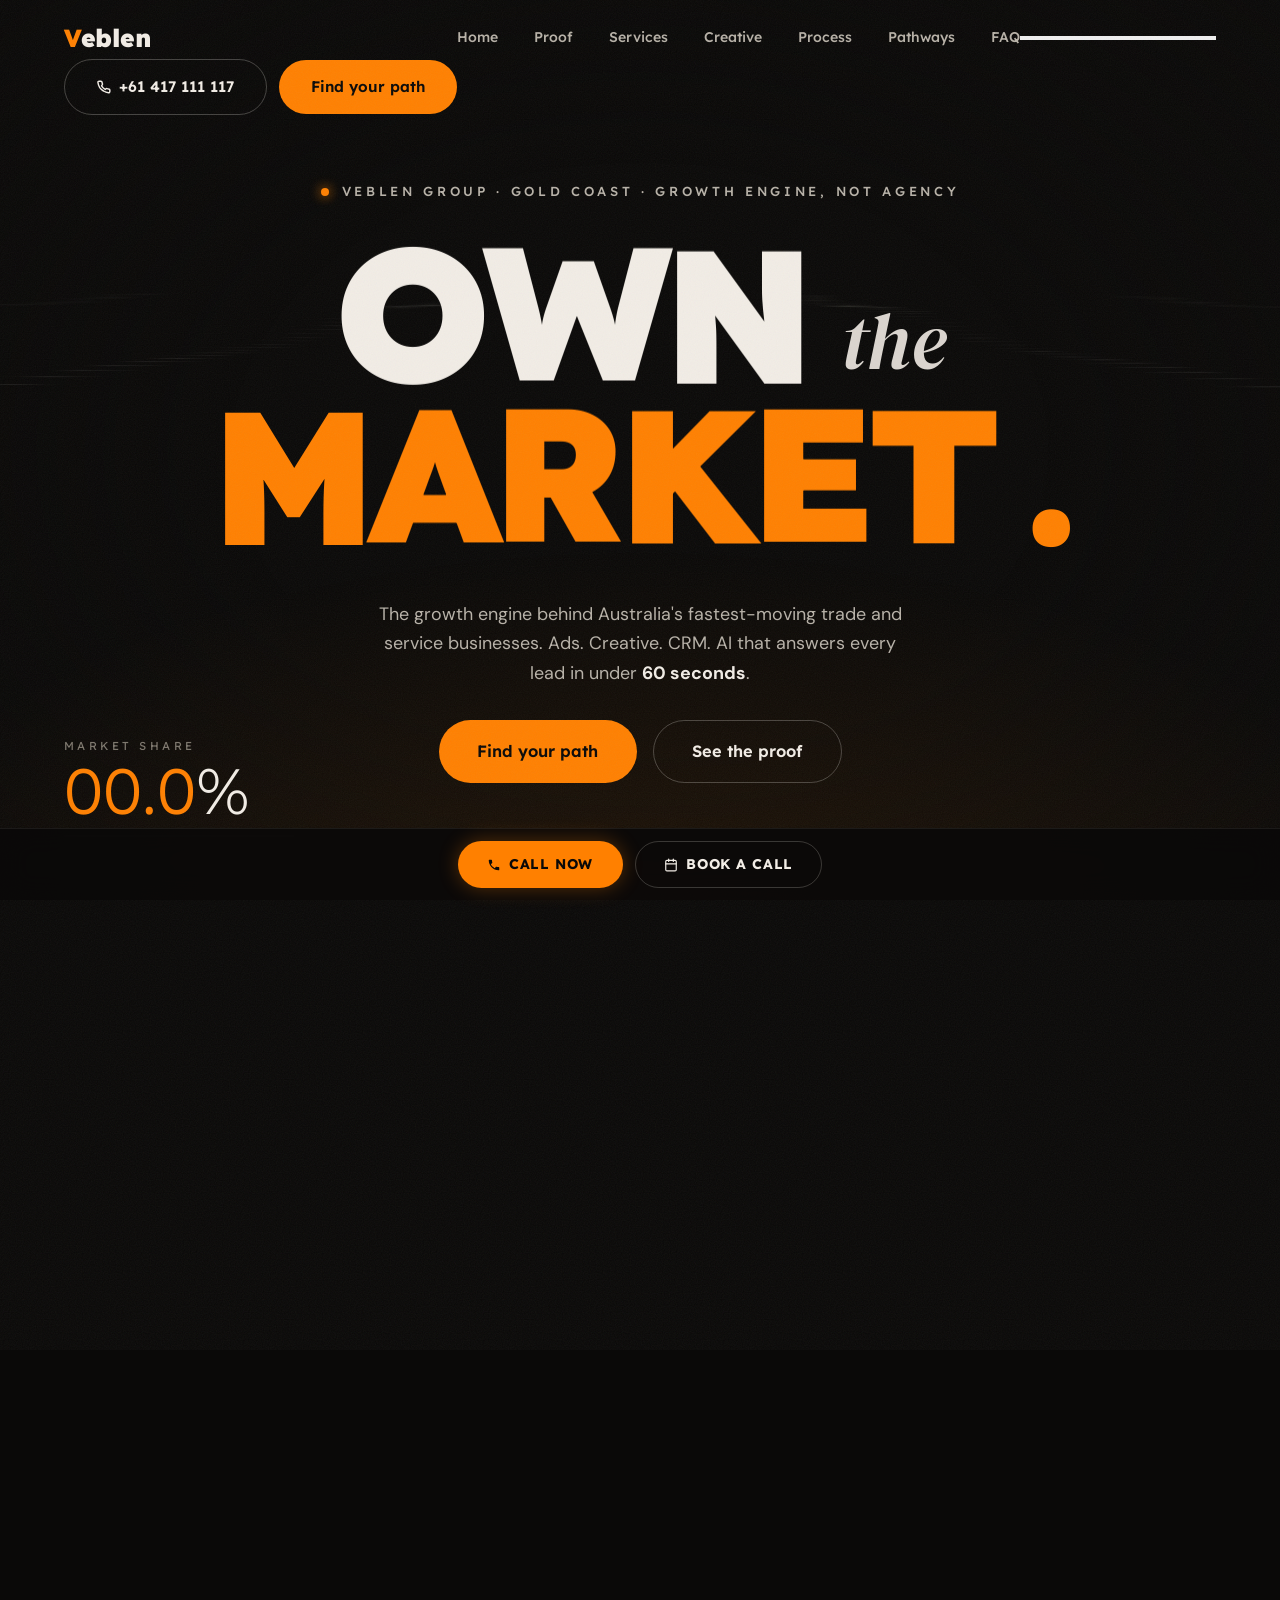
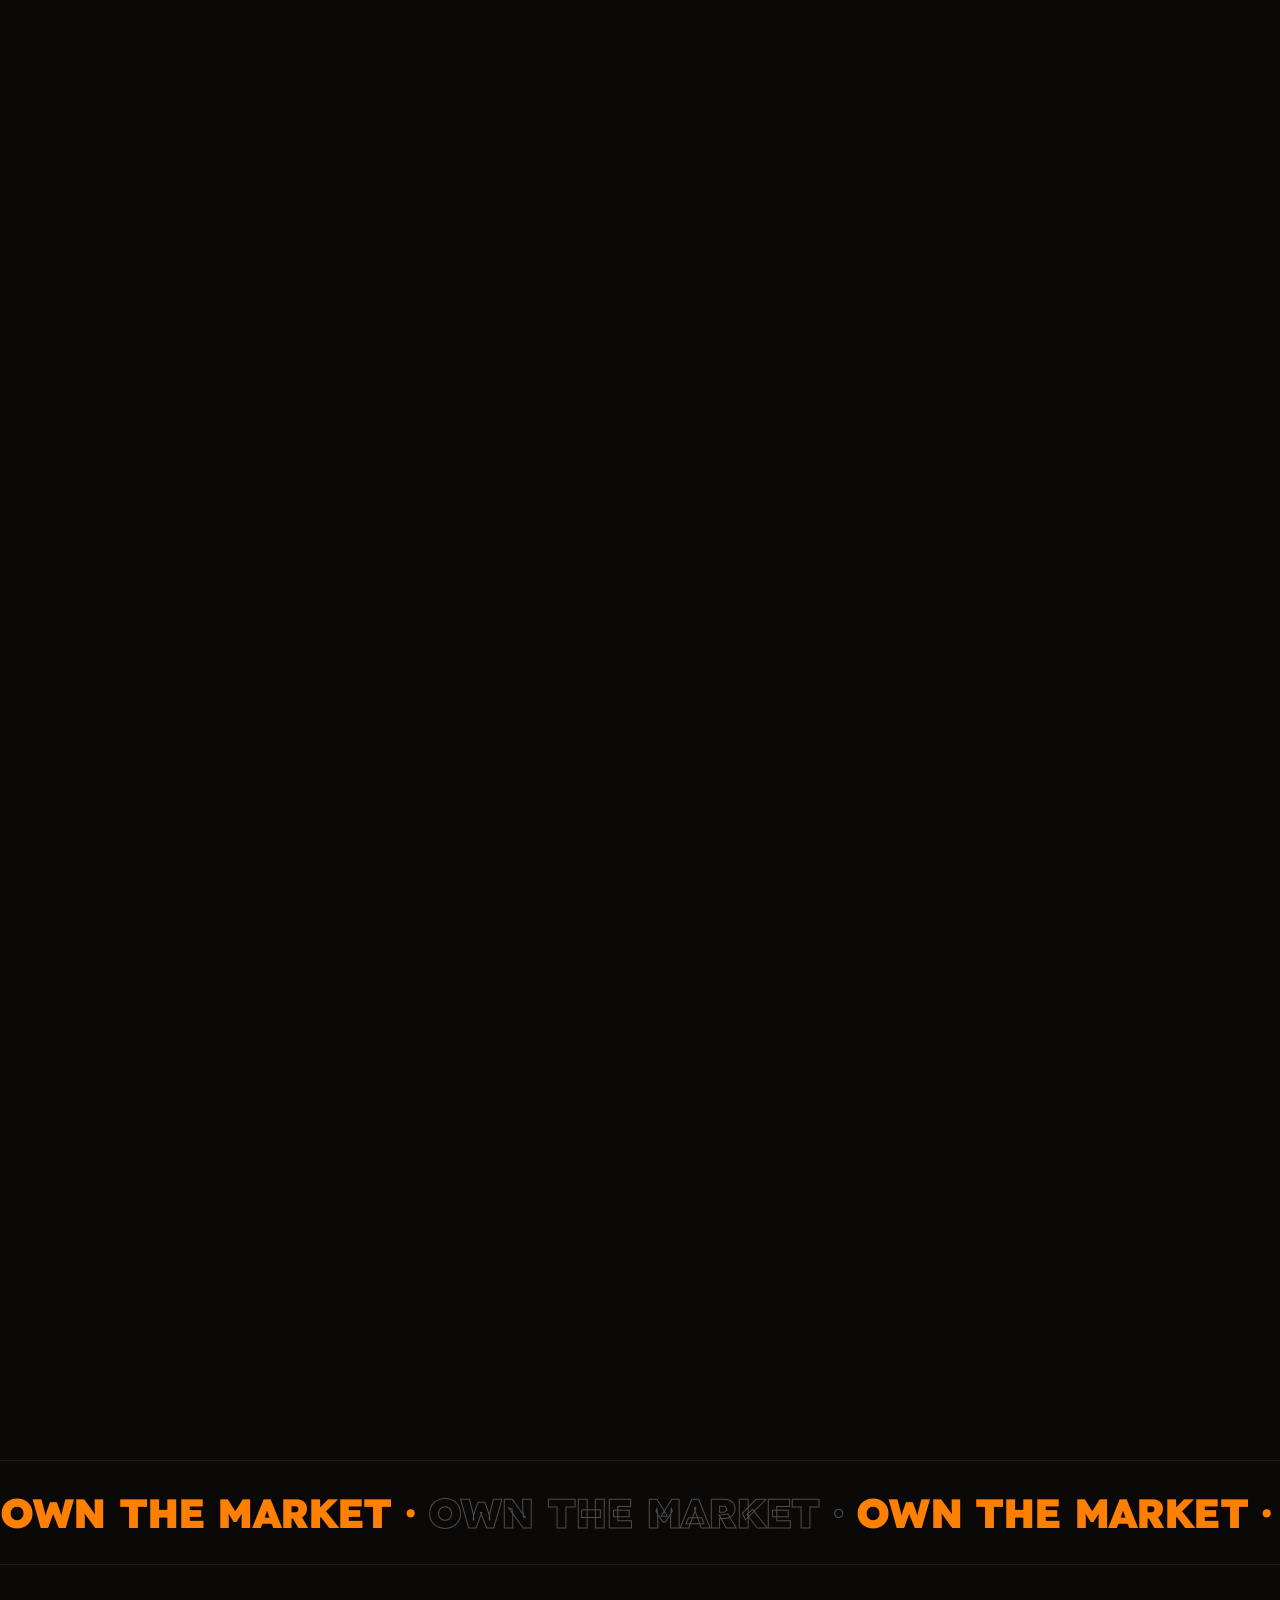
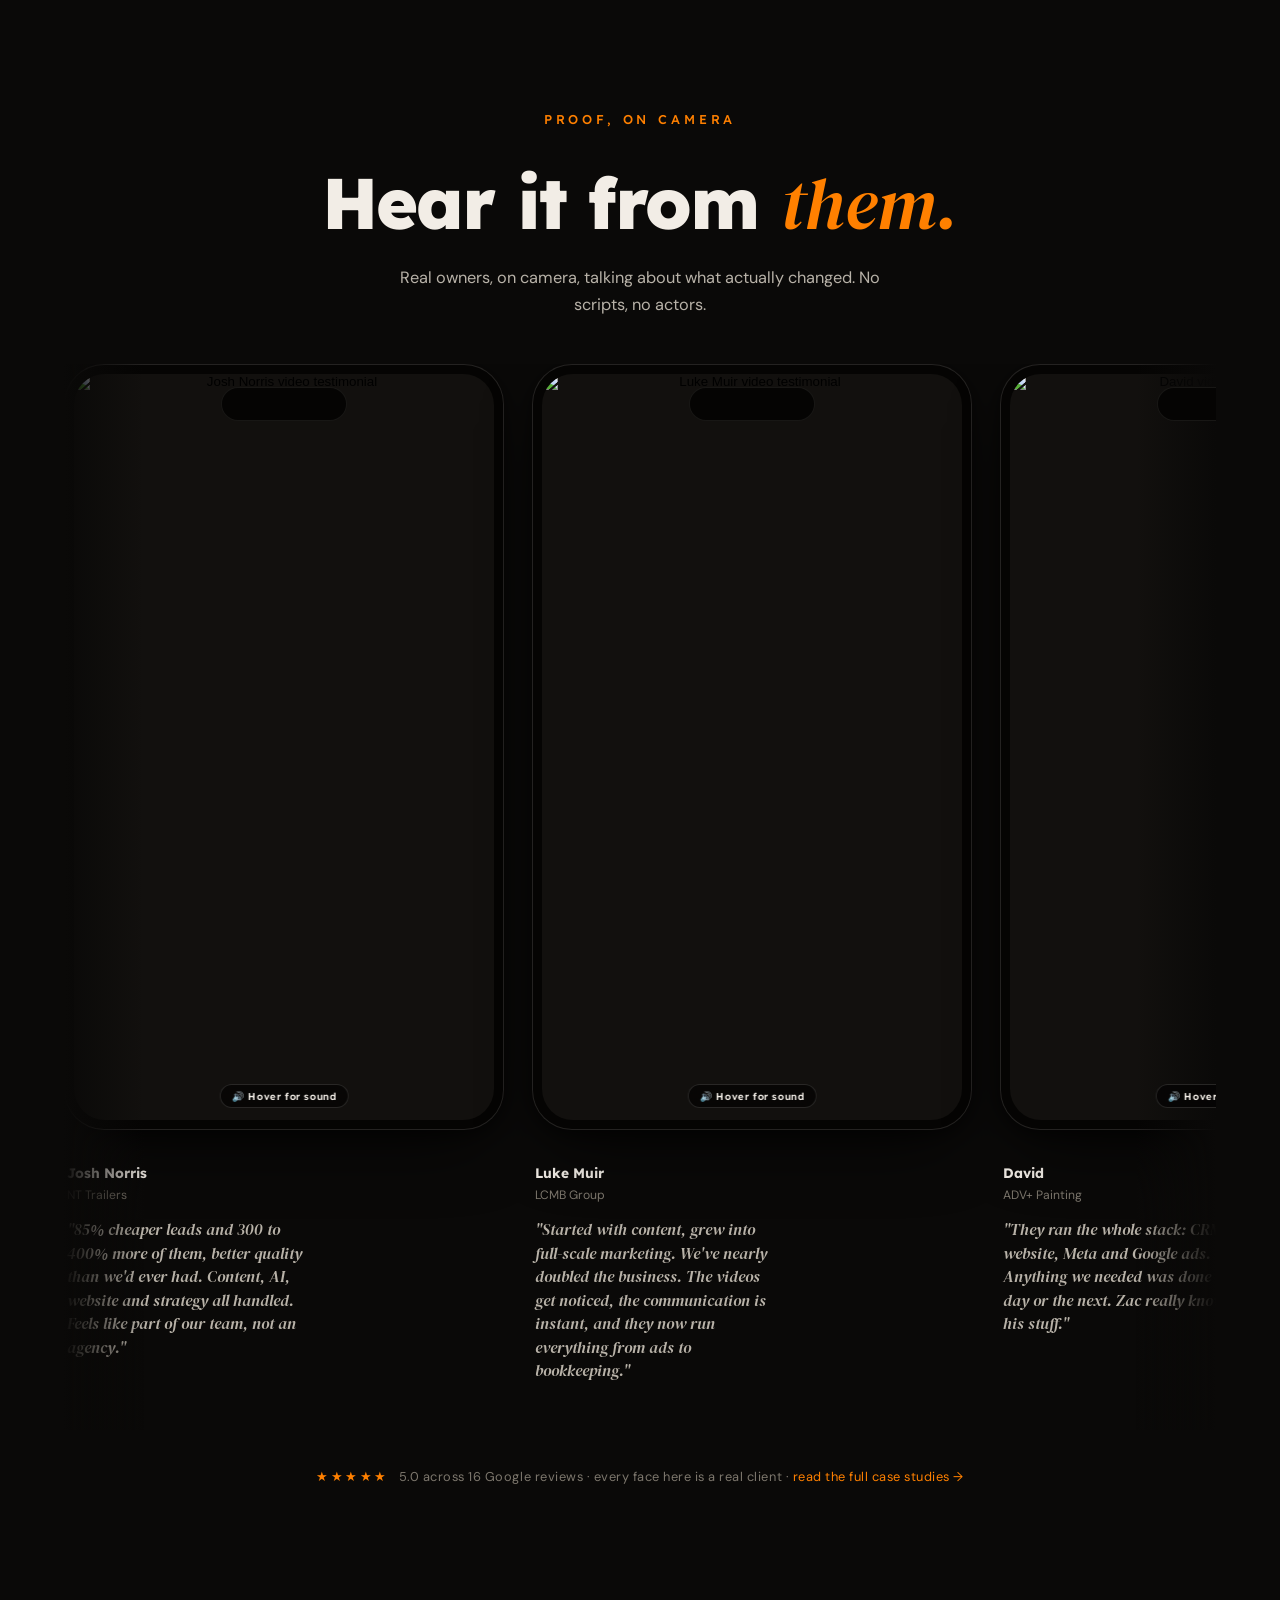
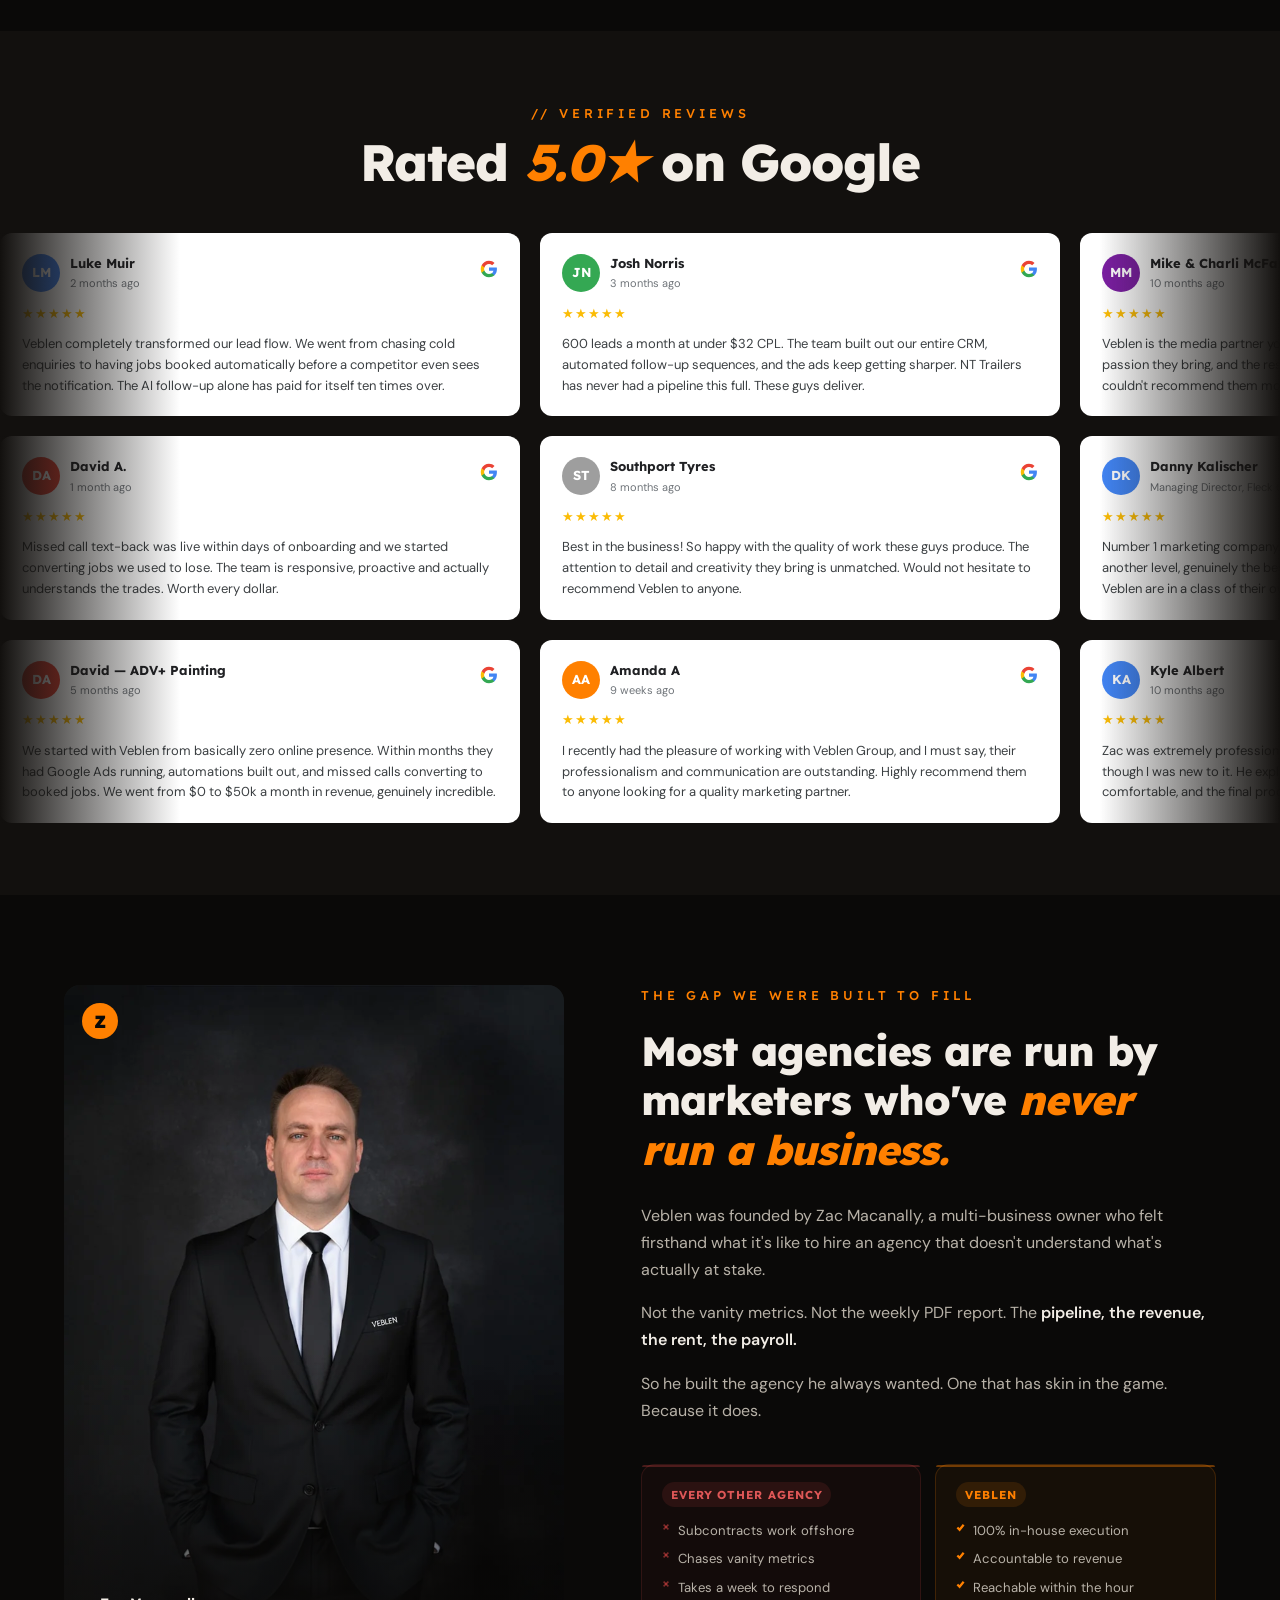
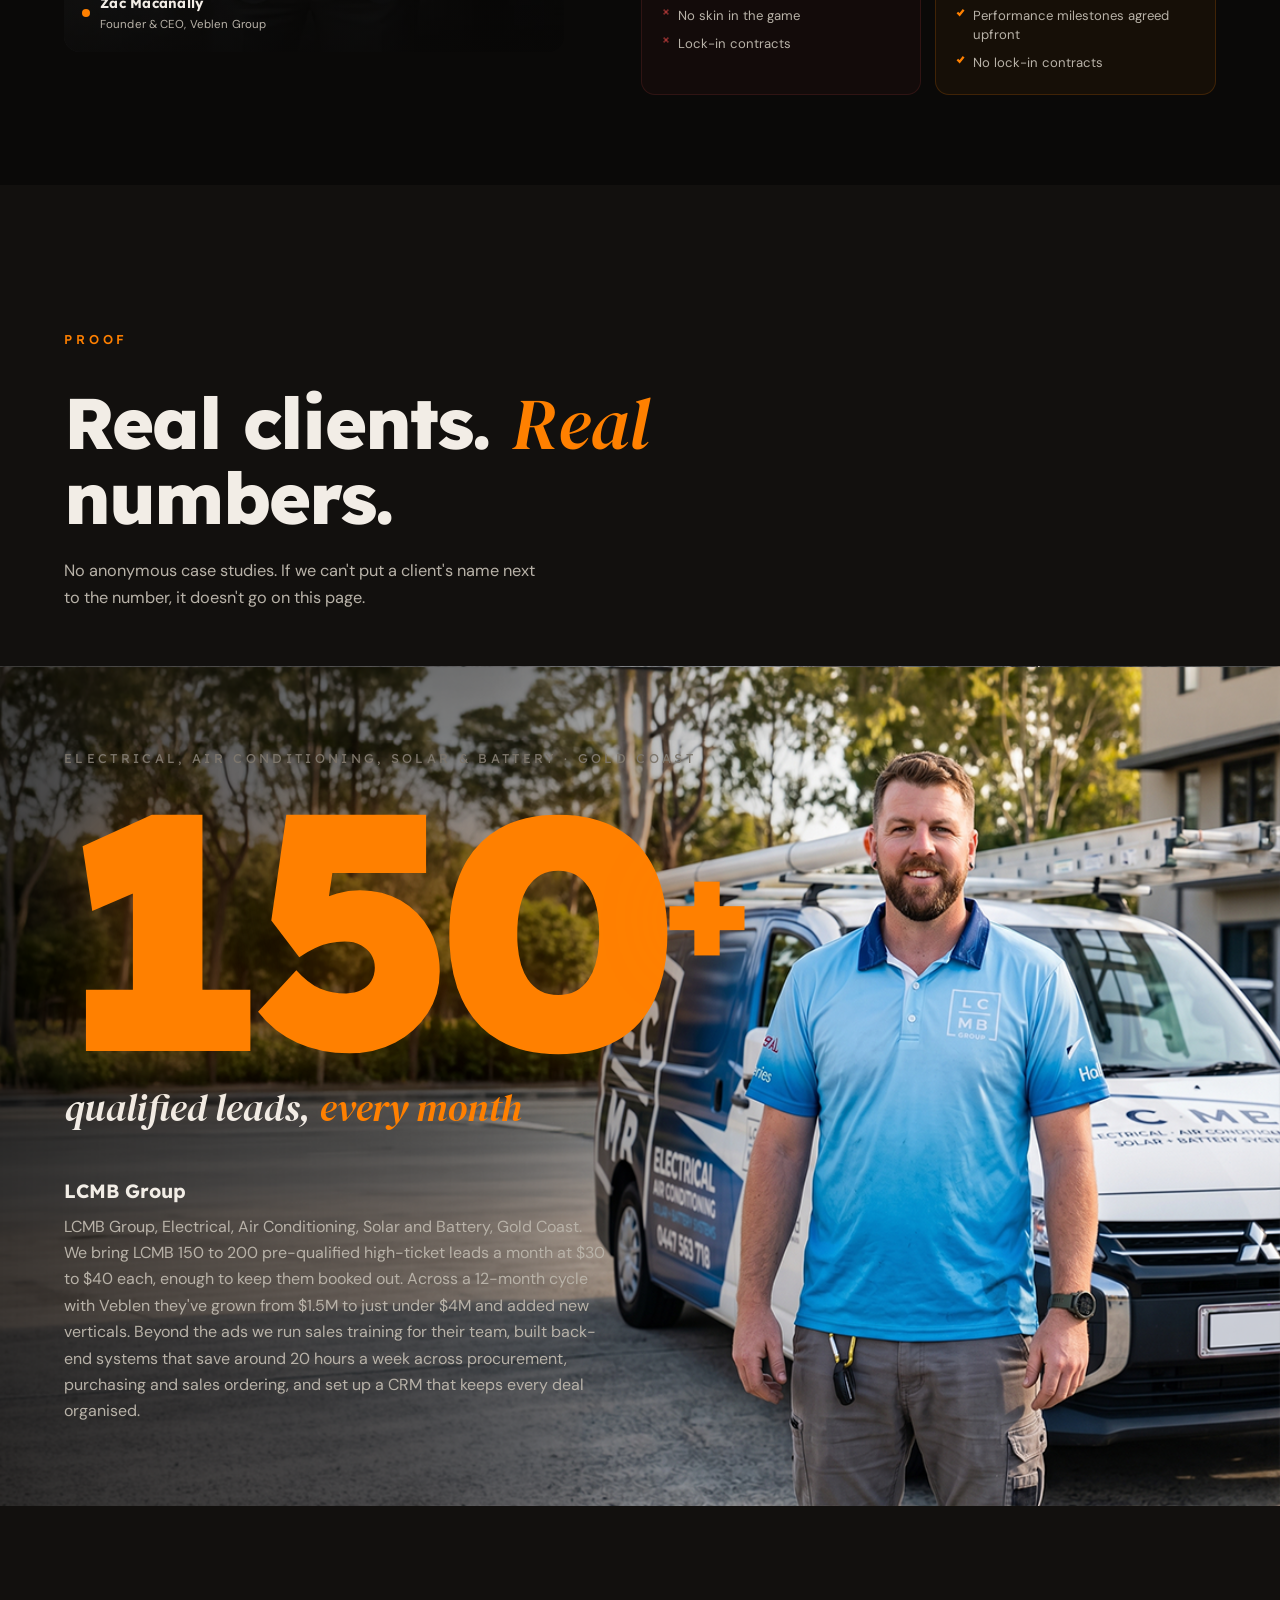
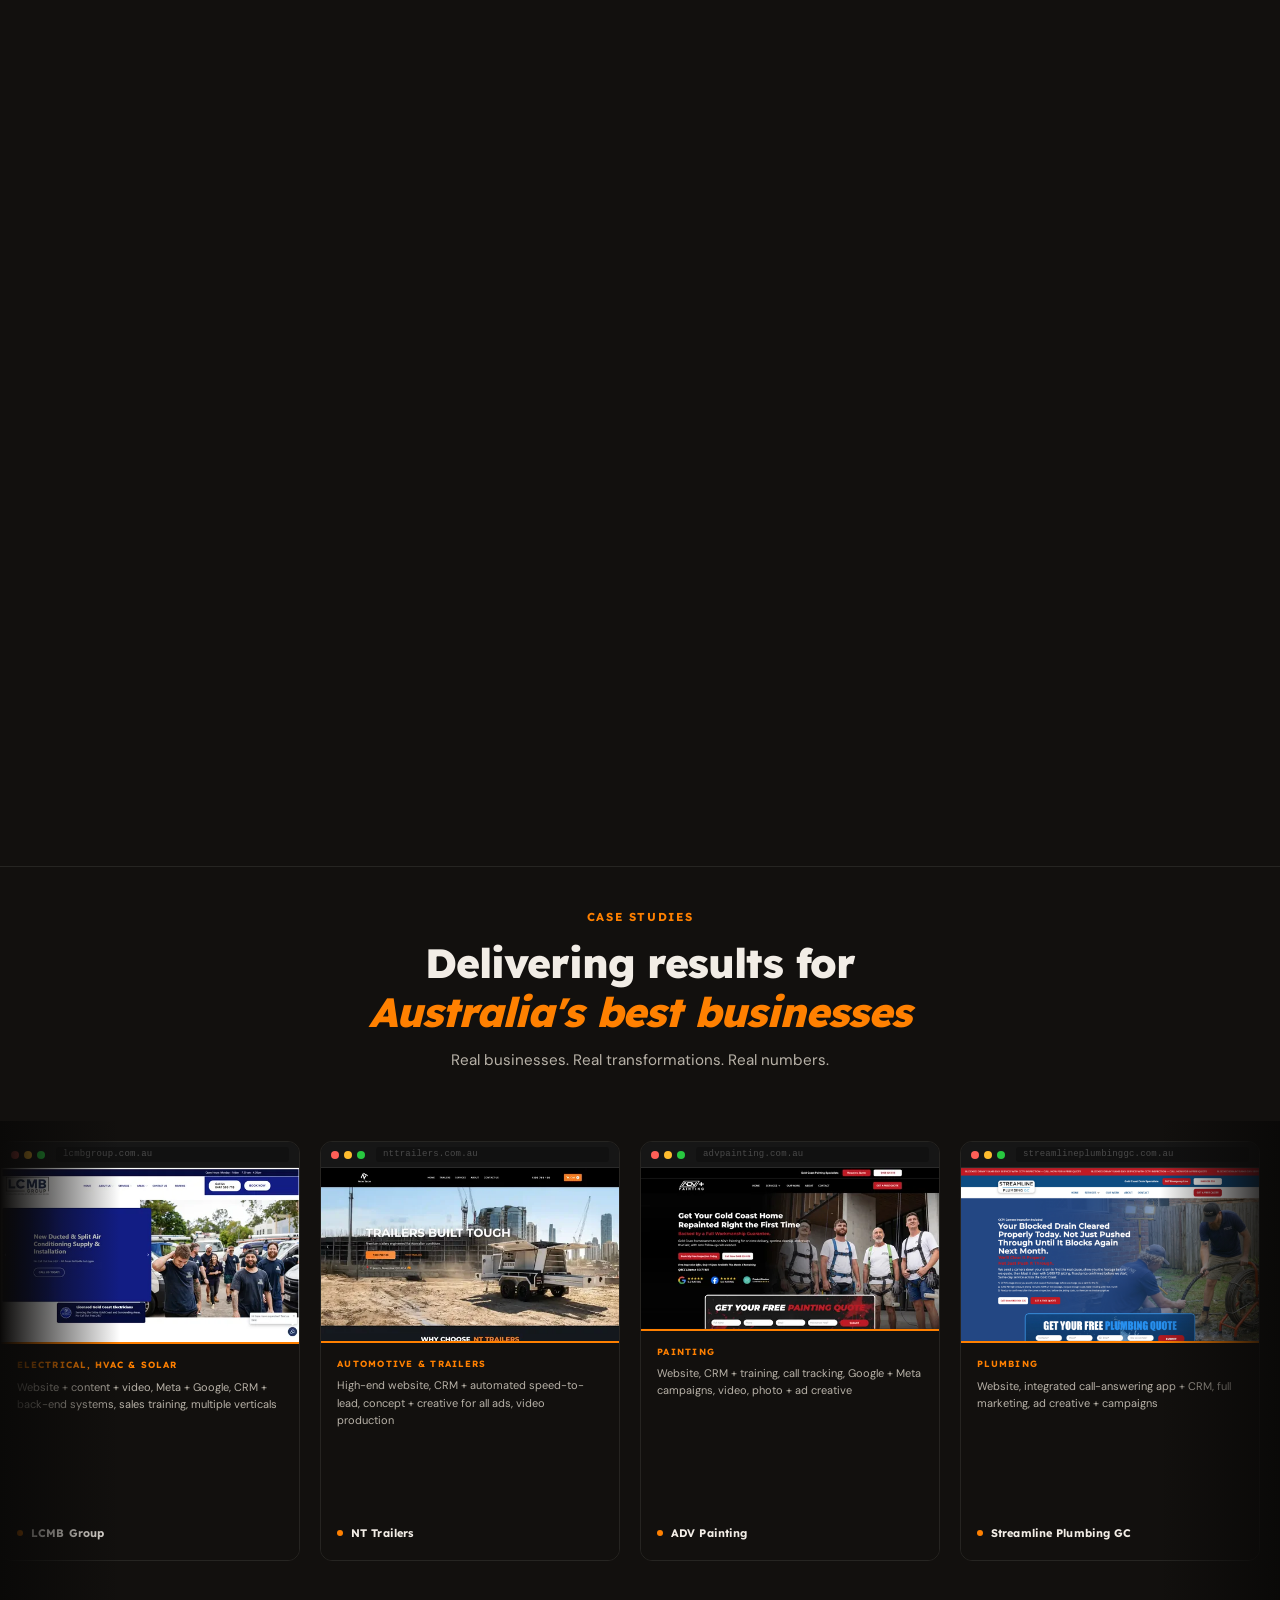
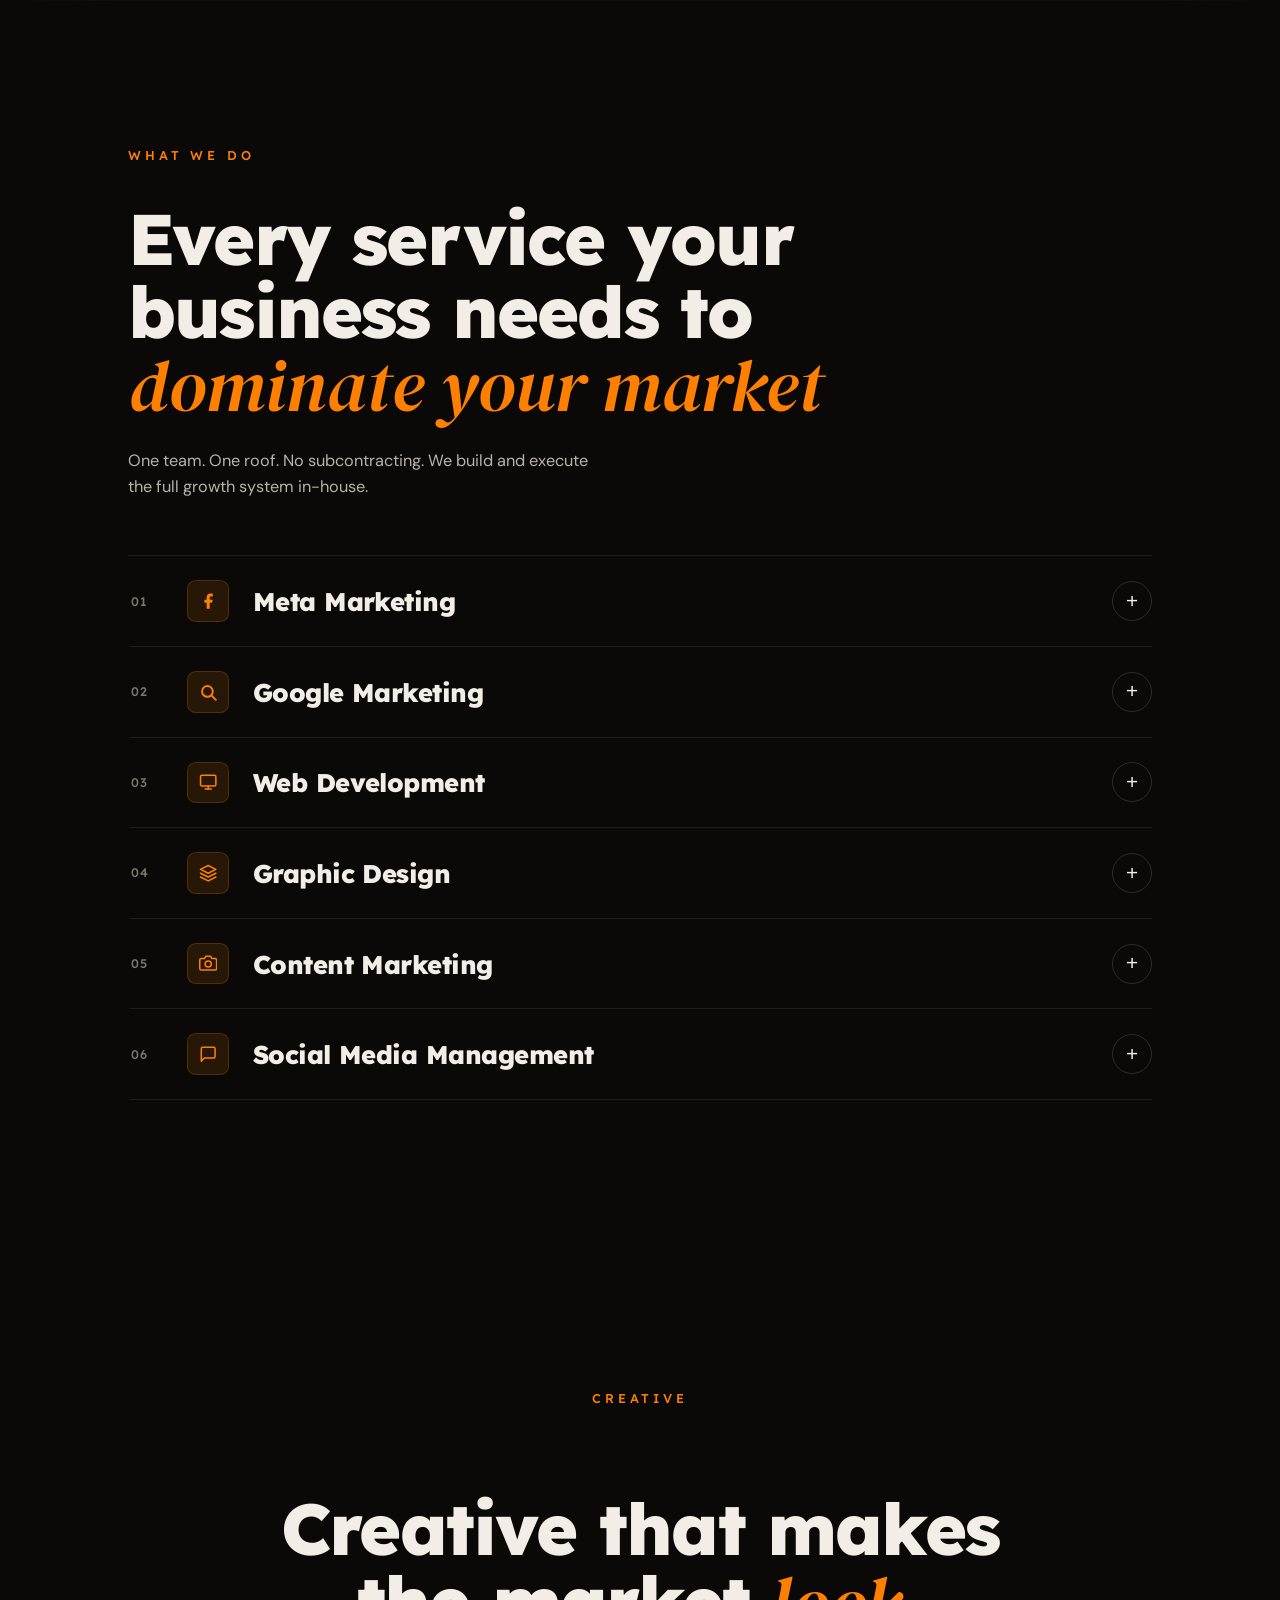
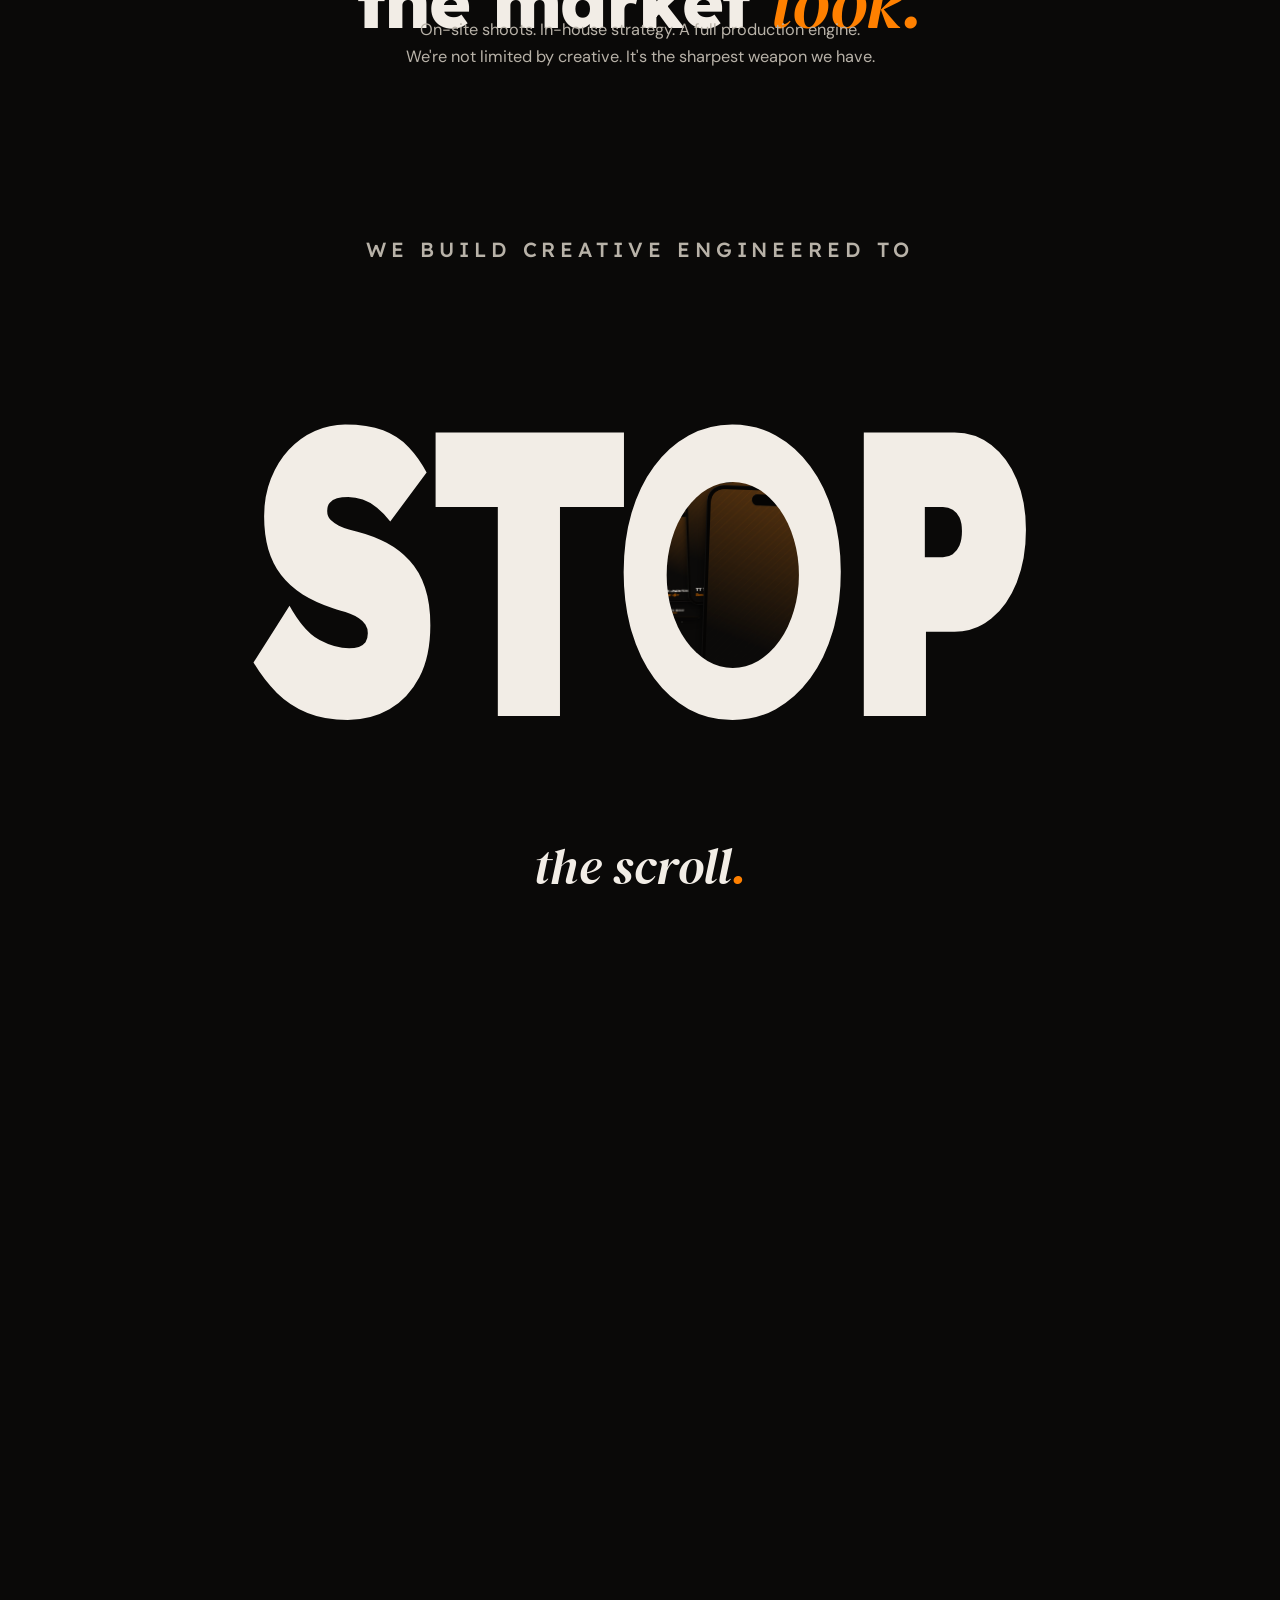
==== commit c3b9ba25: "Remove unused assets — 5 Process PNGs, 9 sites webps, zac-problem.jpg Files removed: duplicate PNG v" ====
--- a/index.html
+++ b/index.html
@@ -12,6 +12,7 @@
   <link rel="stylesheet" href="https://fonts.googleapis.com/css2?family=Lexend:wght@200;300;400;500;600;700;800;900&family=DM+Serif+Display:ital@0;1&family=DM+Sans:opsz,wght@9..40,300;9..40,400;9..40,500&display=swap" />
 
   <link rel="stylesheet" href="css/main.css?v=ph22" />
+  <link rel="stylesheet" href="css/mobile.css?v=m16" />
 
   <!-- GA4 — Veblen Group property (carried over from v1) -->
   <script>if('scrollRestoration' in history){history.scrollRestoration='manual';}if(location.hash){history.replaceState(null,'',location.pathname+location.search);}window.scrollTo(0,0);</script>
@@ -40,6 +41,9 @@
       <a href="#fork">Pathways</a>
       <a href="#process">FAQ</a>
     </nav>
+    <button class="nav__burger" aria-label="Open menu" aria-expanded="false">
+      <span></span><span></span><span></span>
+    </button>
     <div class="nav__ctas">
       <a class="btn btn--ghost" href="tel:+61417111117" data-magnetic>
         <svg width="14" height="14" viewBox="0 0 24 24" fill="none" stroke="currentColor" stroke-width="2.5" stroke-linecap="round" stroke-linejoin="round" aria-hidden="true"><path d="M22 16.92v3a2 2 0 0 1-2.18 2 19.79 19.79 0 0 1-8.63-3.07A19.5 19.5 0 0 1 4.69 13a19.79 19.79 0 0 1-3.07-8.67A2 2 0 0 1 3.6 2h3a2 2 0 0 1 2 1.72c.127.96.361 1.903.7 2.81a2 2 0 0 1-.45 2.11L7.91 9.91a16 16 0 0 0 6.18 6.18l1.08-.93a2 2 0 0 1 2.11-.45c.907.339 1.85.573 2.81.7A2 2 0 0 1 22 17.38z"/></svg>
@@ -72,6 +76,10 @@
             <a class="btn btn--solid btn--lg" href="#fork" data-magnetic>Find your path</a>
             <a class="btn btn--ghost btn--lg" href="#proof">See the proof</a>
           </div>
+          <p class="hero__takeover" id="takeover-line" aria-hidden="true">
+            Every dot is a customer in your market.<br />
+            <em>This is what happens when the engine turns on.</em>
+          </p>
         </div>
       </div>
 
@@ -81,11 +89,6 @@
         <p class="hud__value"><span id="hud-num">00.0</span>%</p>
         <div class="hud__bar"><span id="hud-bar"></span></div>
       </div>
-
-      <p class="hero__takeover" id="takeover-line" aria-hidden="true">
-        Every dot is a customer in your market.<br />
-        <em>This is what happens when the engine turns on.</em>
-      </p>
 
       <!-- shown at the heart of the warp, inside the orange world -->
       <p class="hero__warpline" id="warp-line" aria-hidden="true">
@@ -906,6 +909,119 @@
 
   <script src="vendor/gsap.min.js" defer></script>
   <script src="vendor/ScrollTrigger.min.js" defer></script>
-  <script src="js/main.js?v=ph25" defer></script>
+  <script src="js/main.js?v=ph26" defer></script>
+
+  <!-- Mobile corridor video carousel — only runs on ≤1024px -->
+  <script>
+    (function () {
+      if (!window.matchMedia('(max-width: 1024px)').matches) return;
+      var cam = document.getElementById('corridor-cam');
+      if (!cam) return;
+
+      var posters = Array.from(cam.querySelectorAll('.poster'));
+      var current = 0;
+
+      /* ── build DOM ── */
+      var wrap     = document.createElement('div');  wrap.className = 'corridor__mobile-wrap';
+      var carousel = document.createElement('div');  carousel.className = 'corridor__mobile-carousel';
+      var viewport = document.createElement('div');  viewport.className = 'corridor__carousel-viewport';
+      var dots     = document.createElement('div');  dots.className = 'corridor__dots';
+
+      var prev = document.createElement('button');
+      prev.className = 'corridor__arrow'; prev.setAttribute('aria-label', 'Previous');
+      prev.innerHTML = '&#8592;';
+
+      var next = document.createElement('button');
+      next.className = 'corridor__arrow'; next.setAttribute('aria-label', 'Next');
+      next.innerHTML = '&#8594;';
+
+      posters.forEach(function (poster, i) {
+        var src   = poster.getAttribute('data-video') || '';
+        var fig   = poster.querySelector('figcaption');
+        var title = fig ? (fig.childNodes[0] ? fig.childNodes[0].textContent.trim() : '') : '';
+        var cat   = fig ? (fig.querySelector('span') ? fig.querySelector('span').textContent.trim() : '') : '';
+
+        /* slide */
+        var slide = document.createElement('div');
+        slide.className = 'corridor__slide' + (i === 0 ? ' is-active' : '');
+
+        var vid = document.createElement('video');
+        vid.src = src;
+        vid.loop = true;
+        vid.muted = true;
+        vid.setAttribute('playsinline', '');
+        vid.setAttribute('preload', i === 0 ? 'auto' : 'none');
+        slide.appendChild(vid);
+
+        var info = document.createElement('div');
+        info.className = 'corridor__slide-info';
+        info.innerHTML = '<strong>' + title + '</strong><span>' + cat + '</span>';
+        slide.appendChild(info);
+        viewport.appendChild(slide);
+
+        /* dot */
+        var dot = document.createElement('div');
+        dot.className = 'corridor__dot' + (i === 0 ? ' is-active' : '');
+        dot.setAttribute('data-idx', i);
+        dots.appendChild(dot);
+      });
+
+      carousel.appendChild(prev);
+      carousel.appendChild(viewport);
+      carousel.appendChild(next);
+      wrap.appendChild(carousel);
+      wrap.appendChild(dots);
+      cam.parentNode.insertBefore(wrap, cam.nextSibling);
+
+      /* ── navigation ── */
+      function goTo(n) {
+        var slides  = viewport.querySelectorAll('.corridor__slide');
+        var dotEls  = dots.querySelectorAll('.corridor__dot');
+        var oldVid  = slides[current].querySelector('video');
+        if (oldVid) oldVid.pause();
+        slides[current].classList.remove('is-active');
+        dotEls[current].classList.remove('is-active');
+
+        current = (n + slides.length) % slides.length;
+
+        slides[current].classList.add('is-active');
+        dotEls[current].classList.add('is-active');
+        var newVid = slides[current].querySelector('video');
+        if (newVid) { newVid.setAttribute('preload', 'auto'); newVid.load(); newVid.play().catch(function () {}); }
+      }
+
+      prev.addEventListener('click', function () { goTo(current - 1); });
+      next.addEventListener('click', function () { goTo(current + 1); });
+      dots.addEventListener('click', function (e) {
+        var idx = e.target.getAttribute('data-idx');
+        if (idx !== null) goTo(parseInt(idx, 10));
+      });
+
+      /* autoplay first */
+      var firstVid = viewport.querySelector('.corridor__slide.is-active video');
+      if (firstVid) firstVid.play().catch(function () {});
+    })();
+  </script>
+
+  <!-- Hamburger nav toggle — isolated, no dependency on main.js -->
+  <script>
+    (function () {
+      var btn = document.querySelector('.nav__burger');
+      var nav = document.querySelector('.nav__links');
+      if (!btn || !nav) return;
+      btn.addEventListener('click', function () {
+        var open = nav.classList.toggle('is-open');
+        btn.setAttribute('aria-expanded', String(open));
+        document.body.classList.toggle('nav-open', open);
+      });
+      nav.querySelectorAll('a').forEach(function (a) {
+        a.addEventListener('click', function () {
+          nav.classList.remove('is-open');
+          btn.setAttribute('aria-expanded', 'false');
+          document.body.classList.remove('nav-open');
+        });
+      });
+    })();
+  </script>
 </body>
 </html>
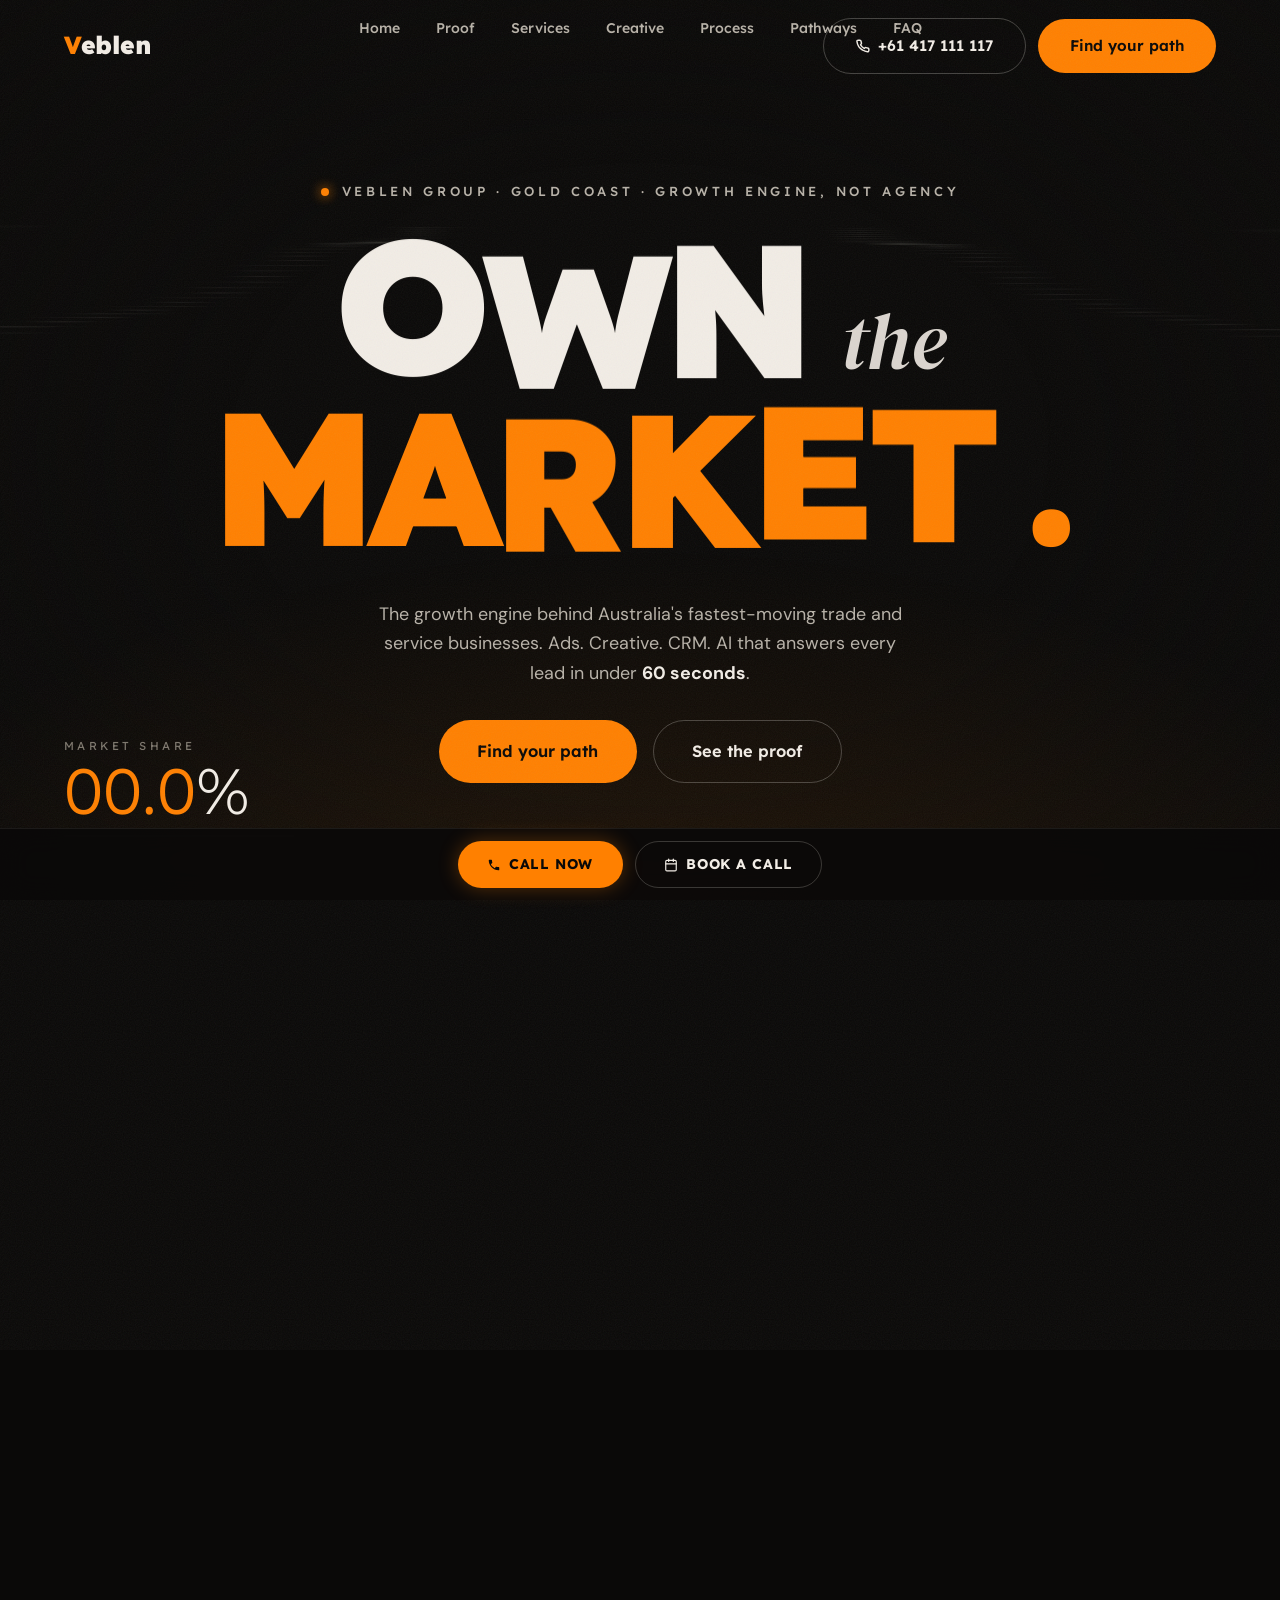
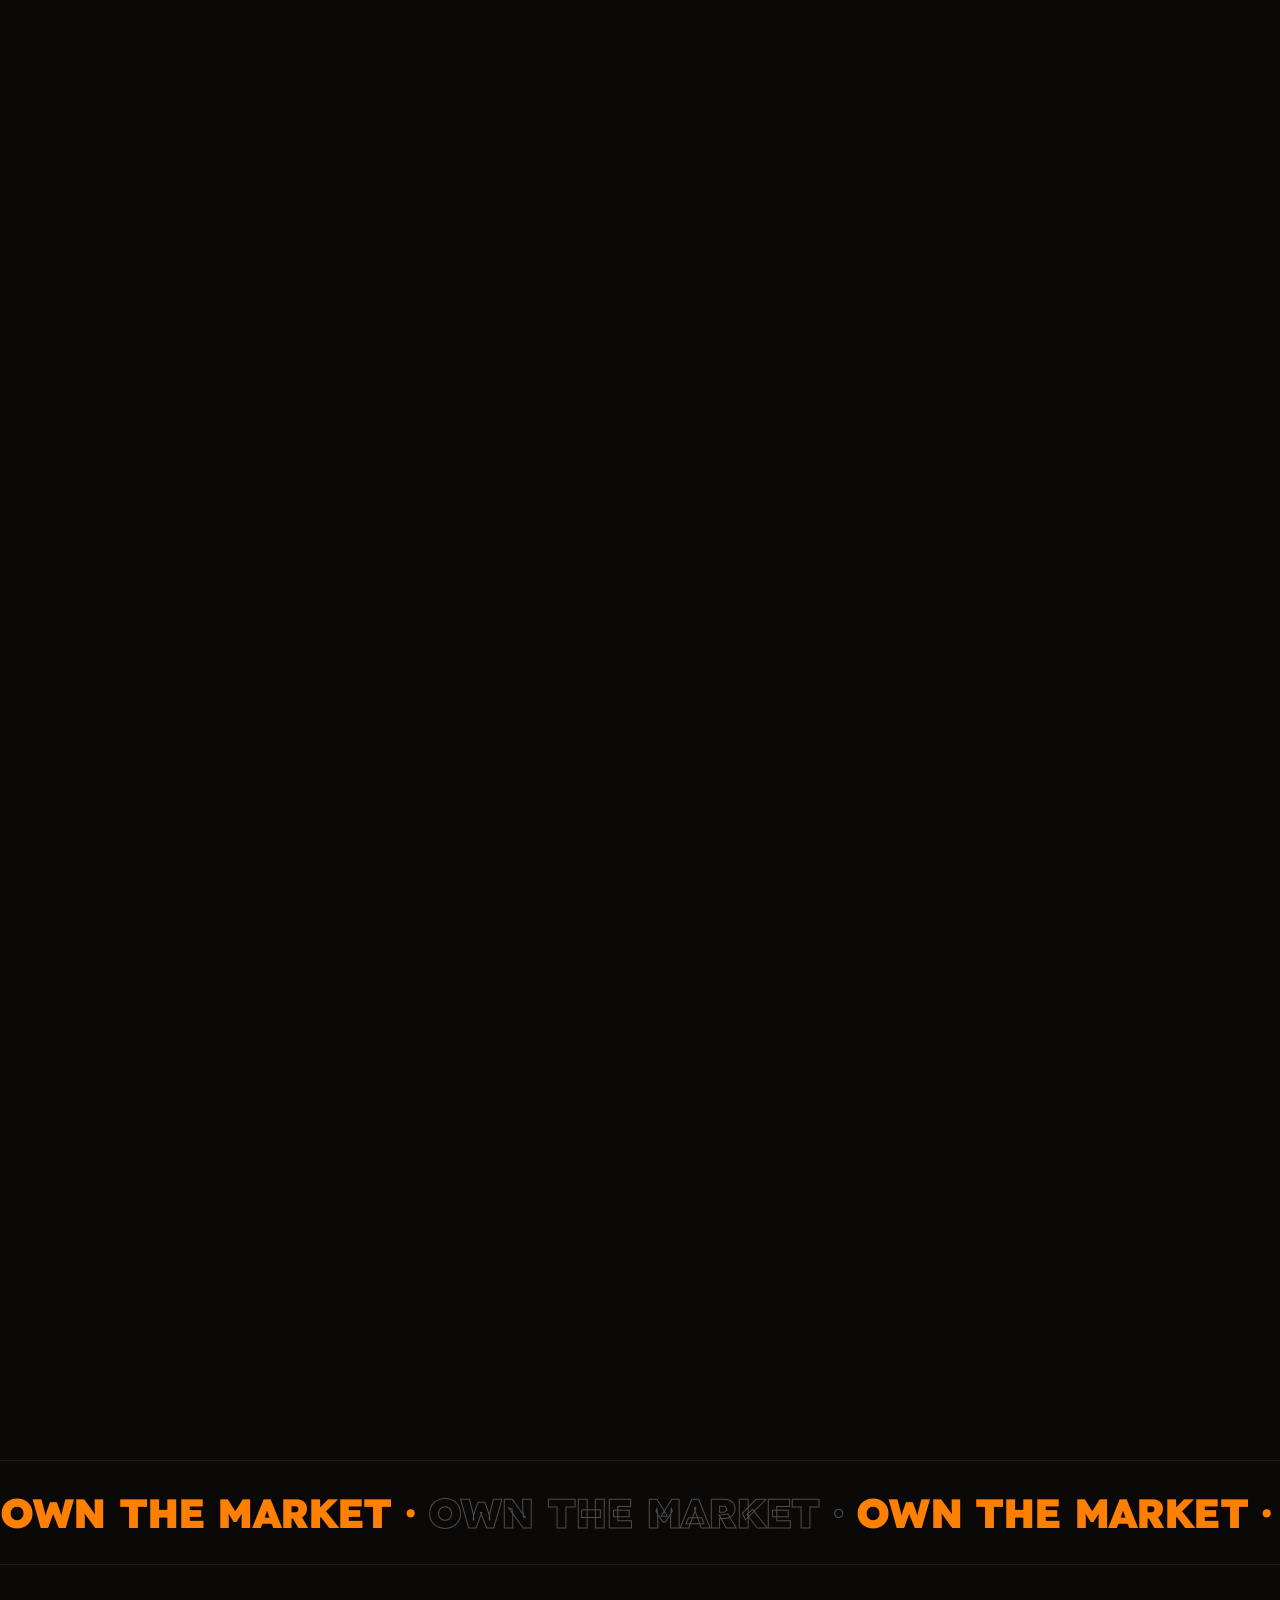
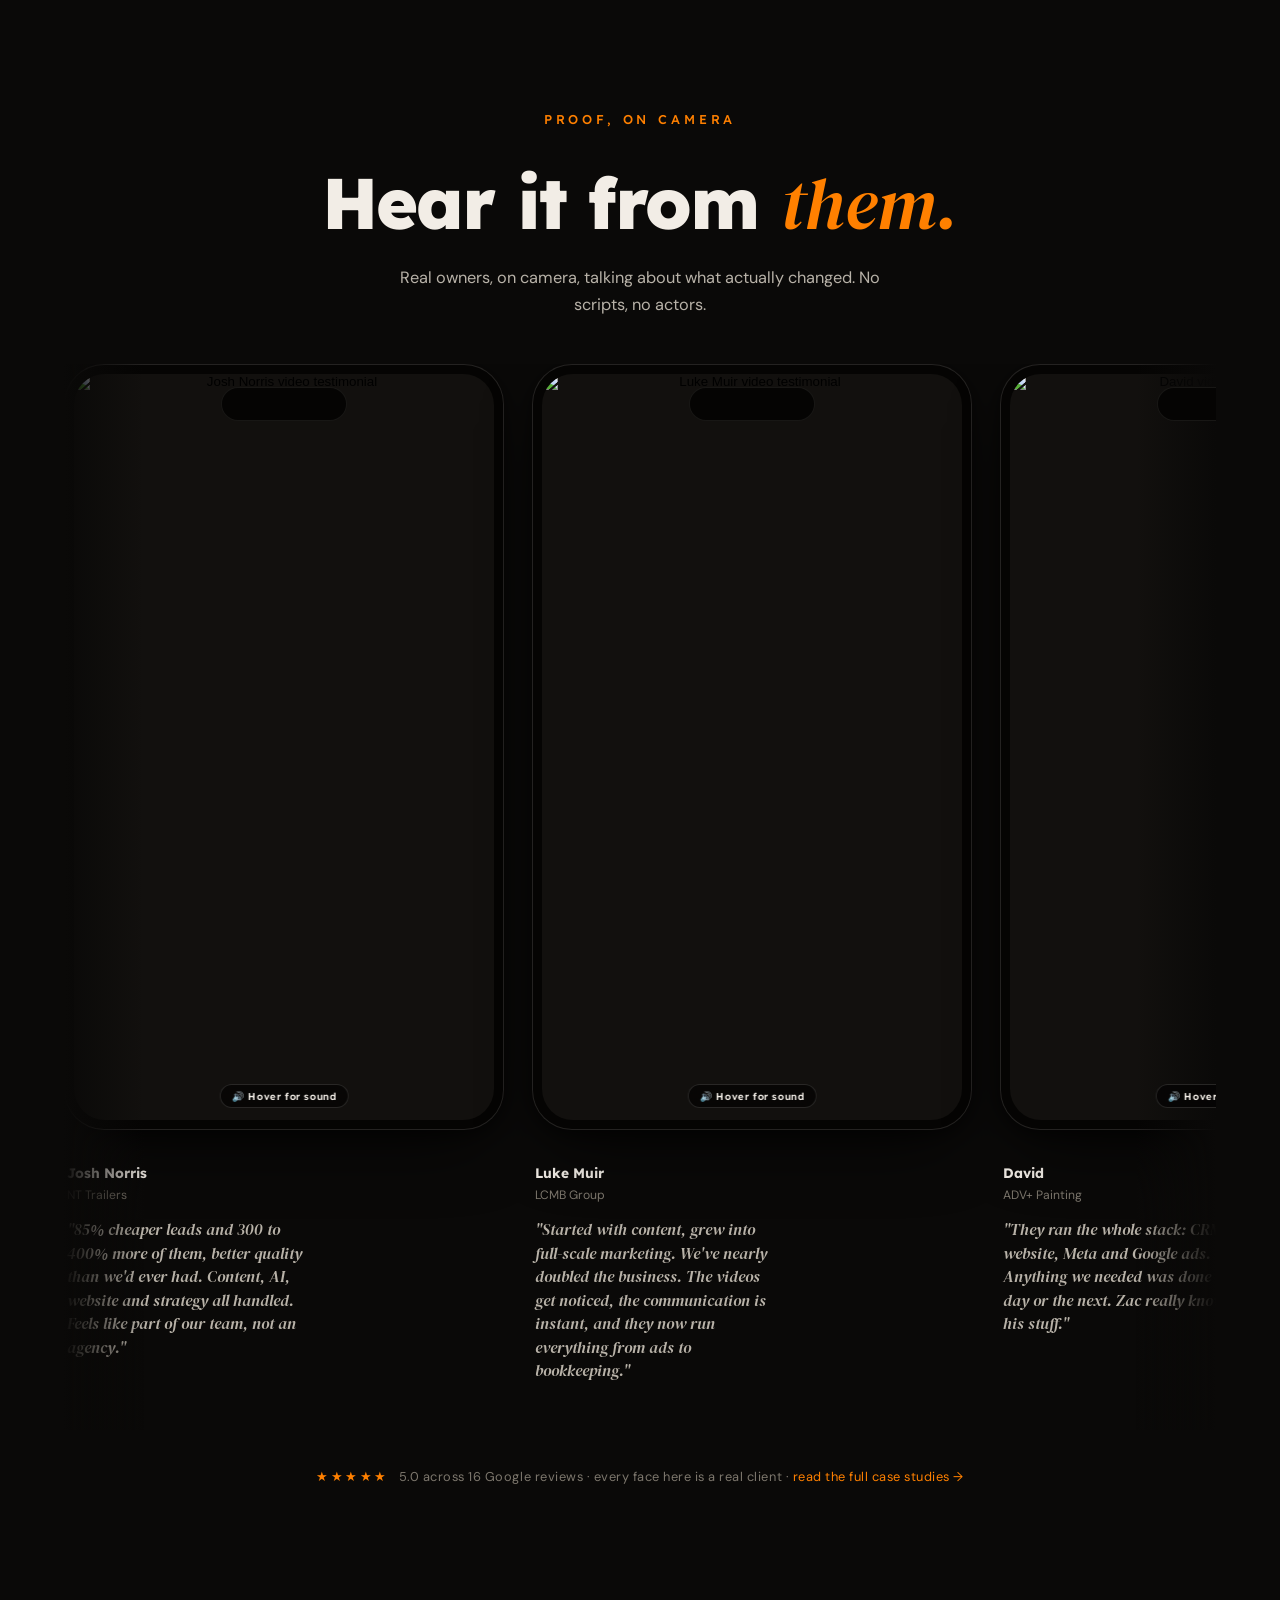
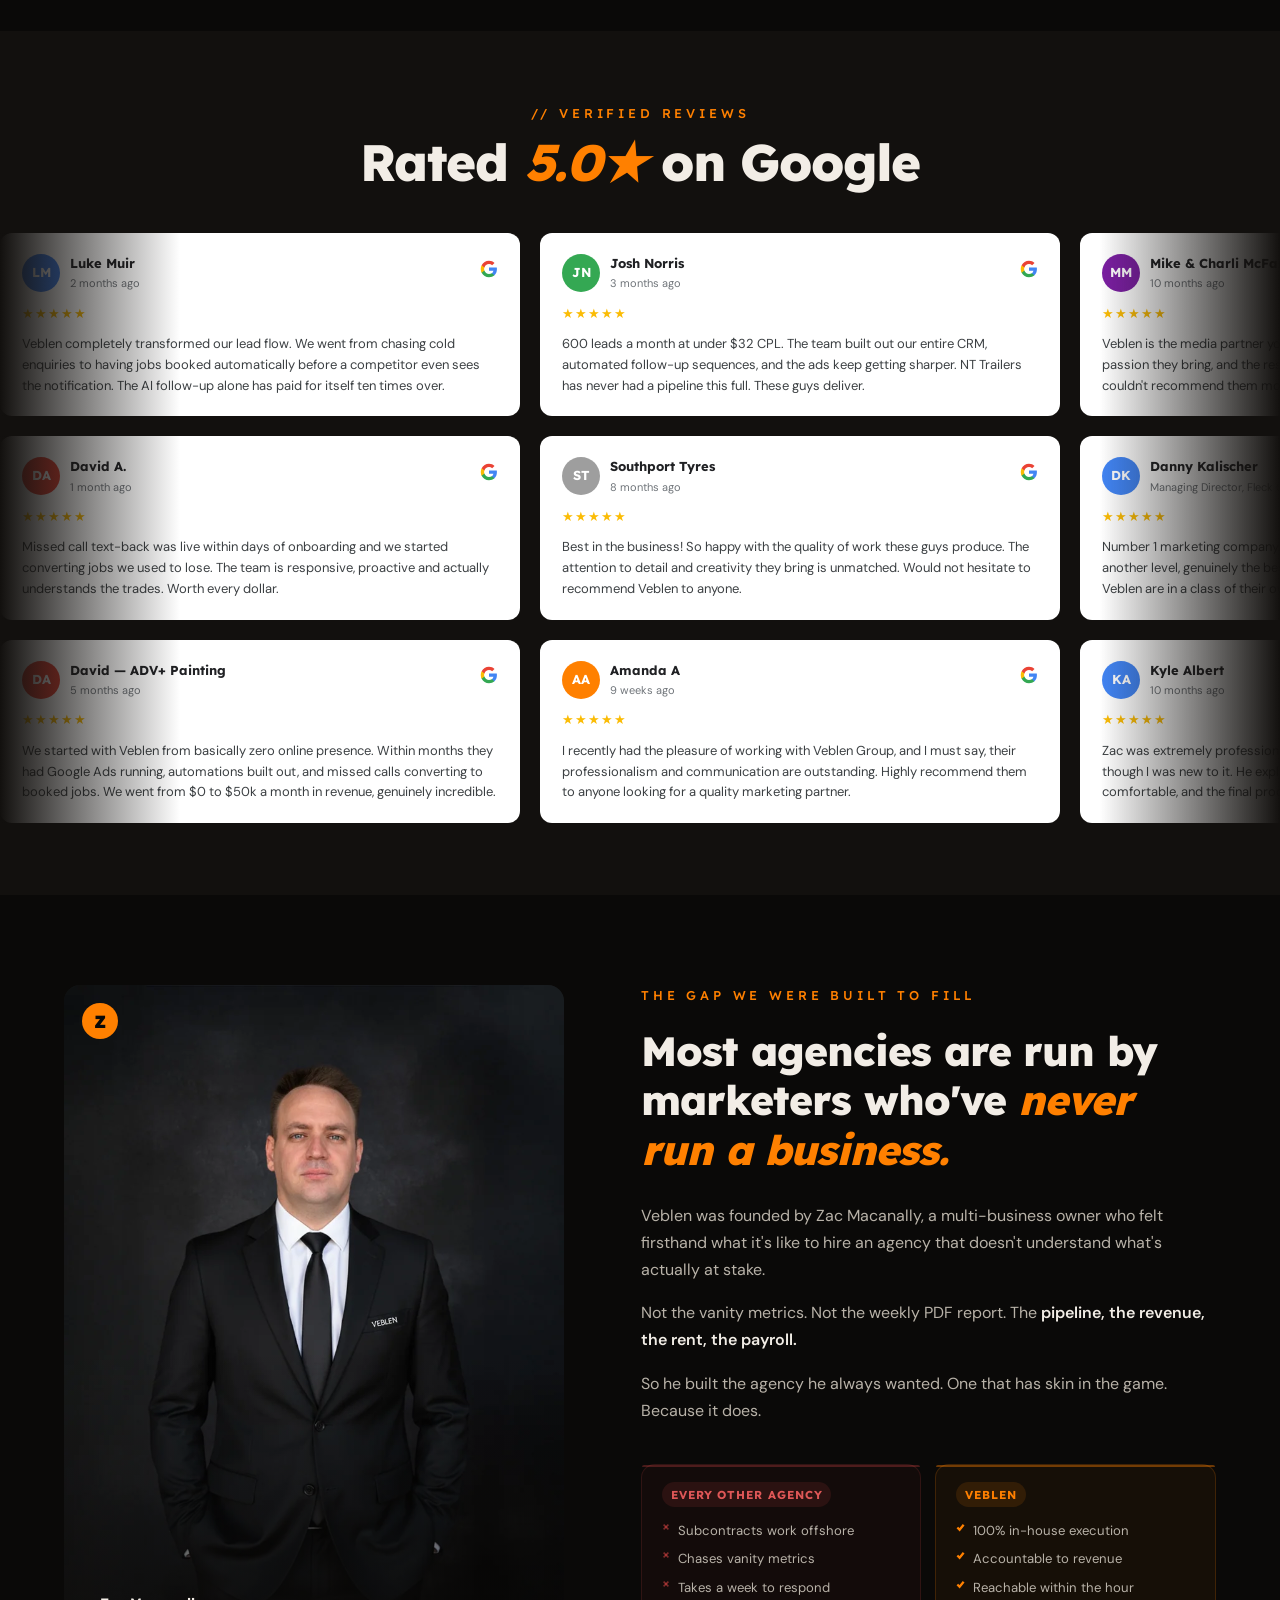
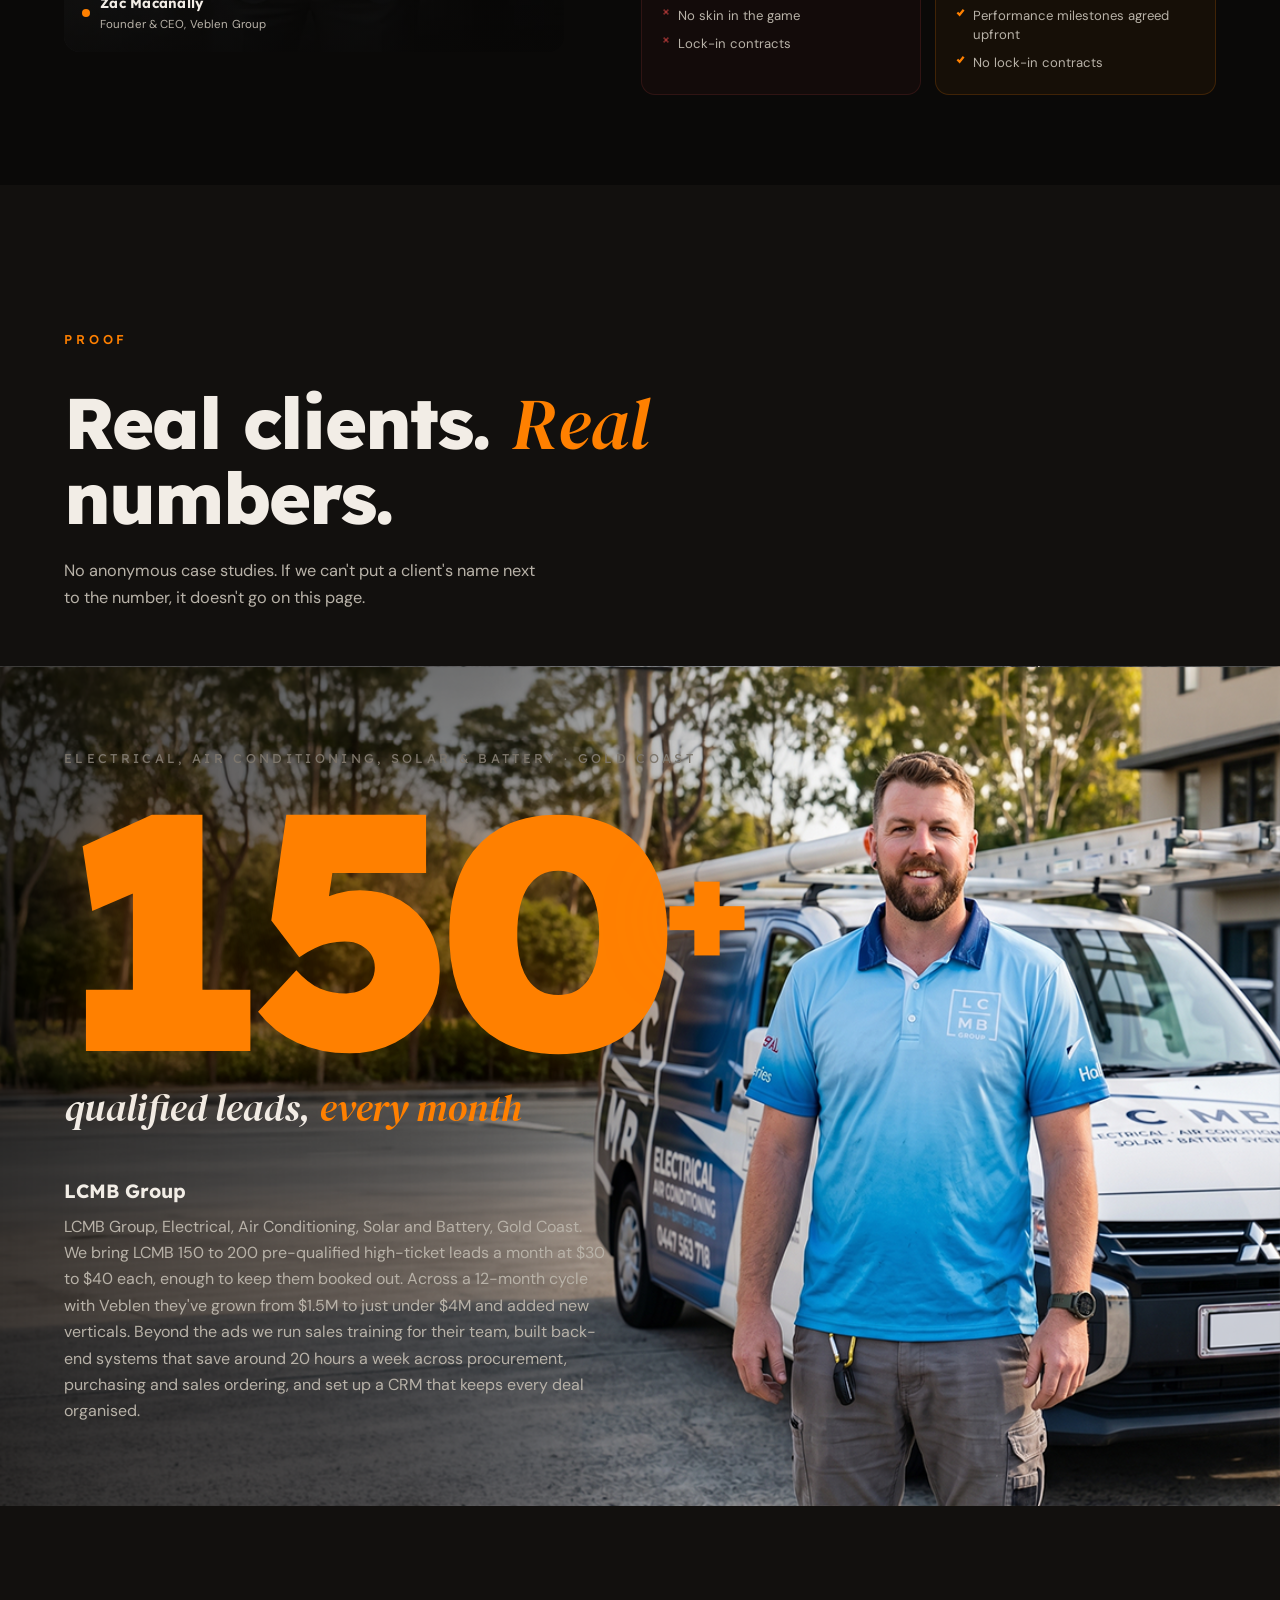
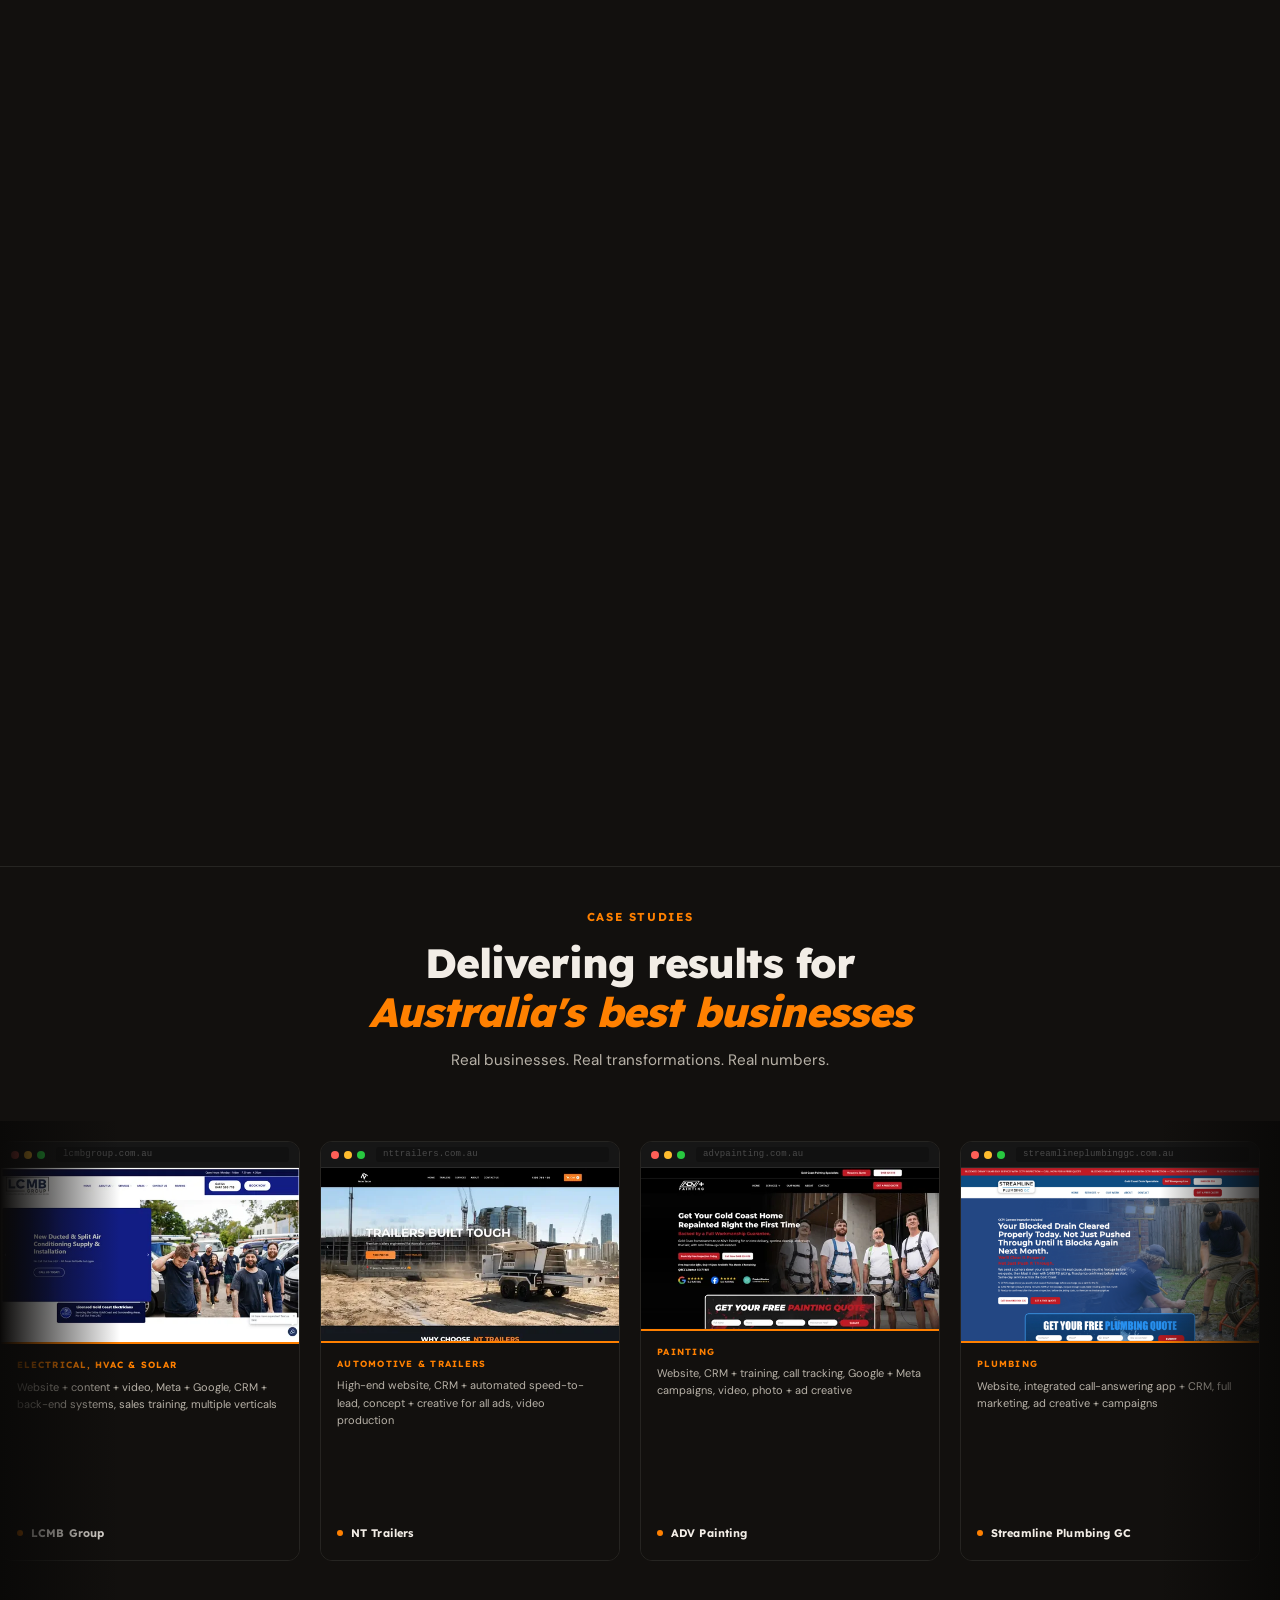
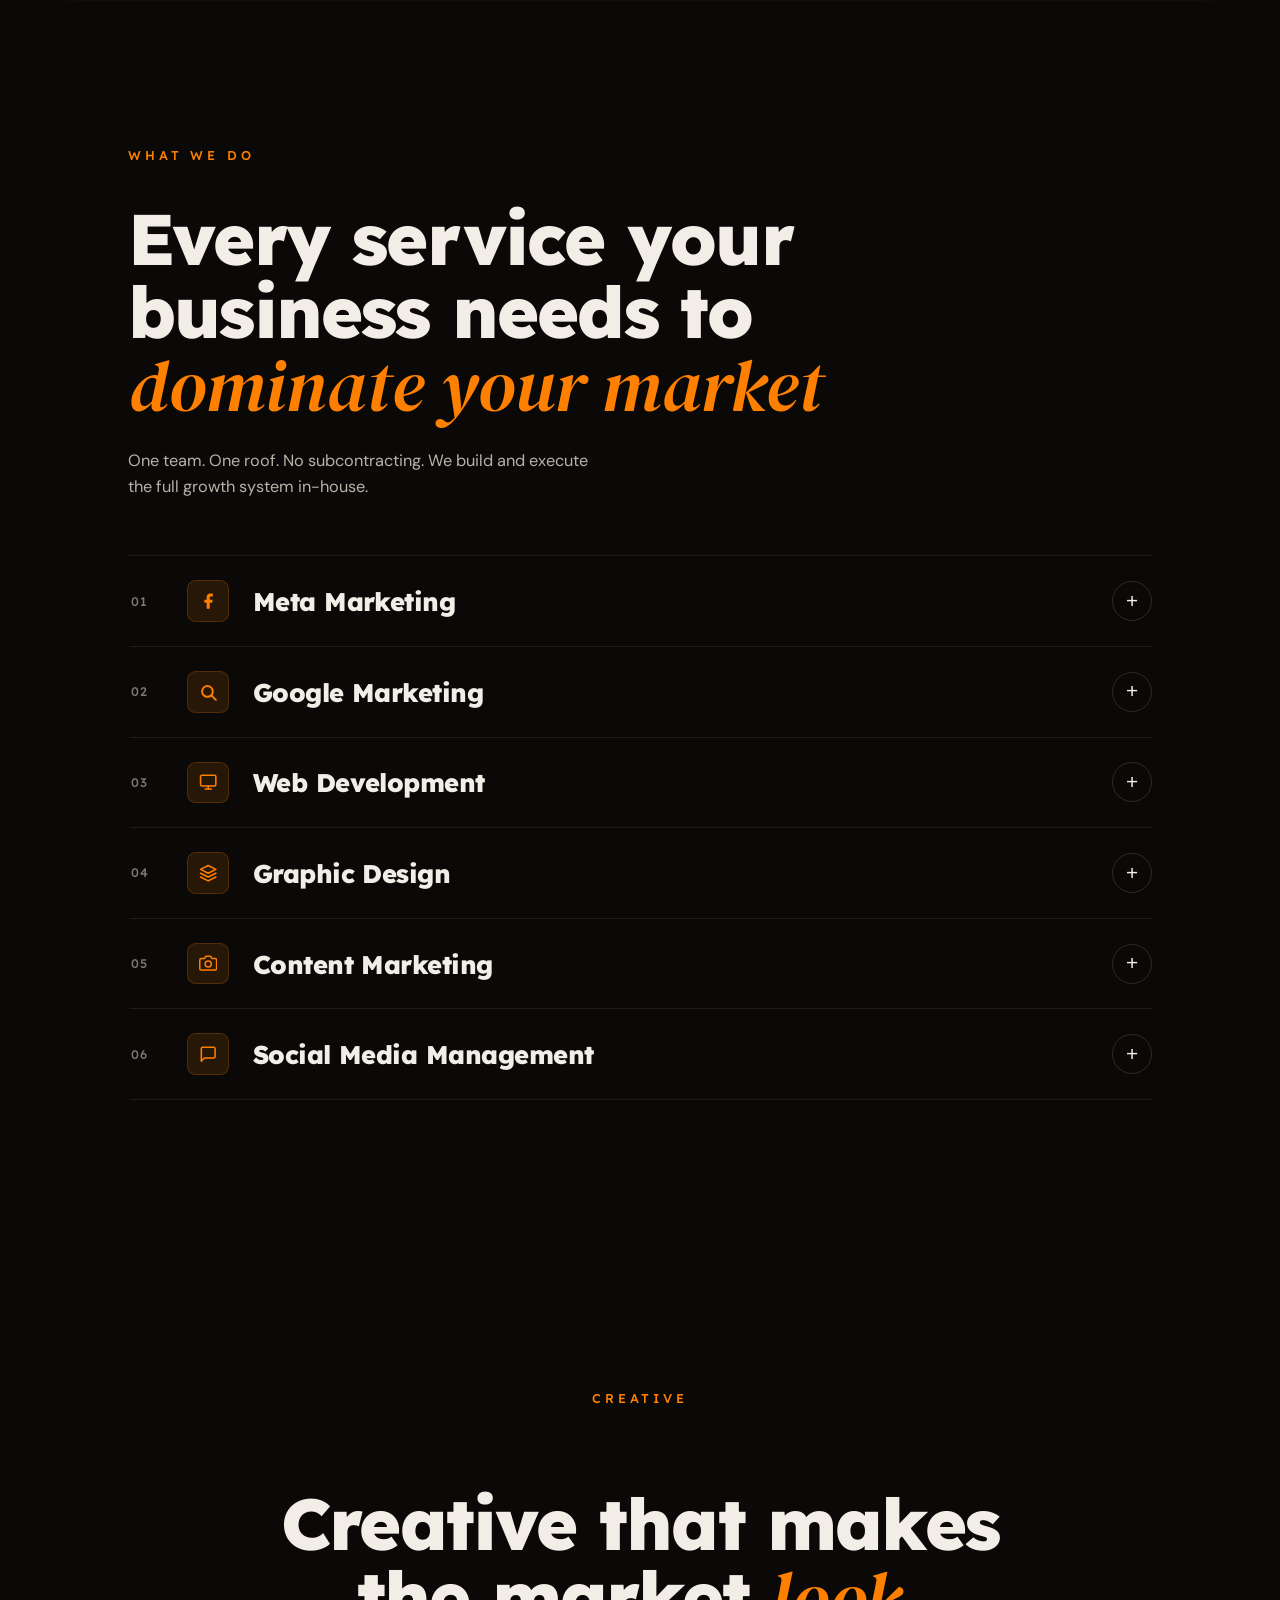
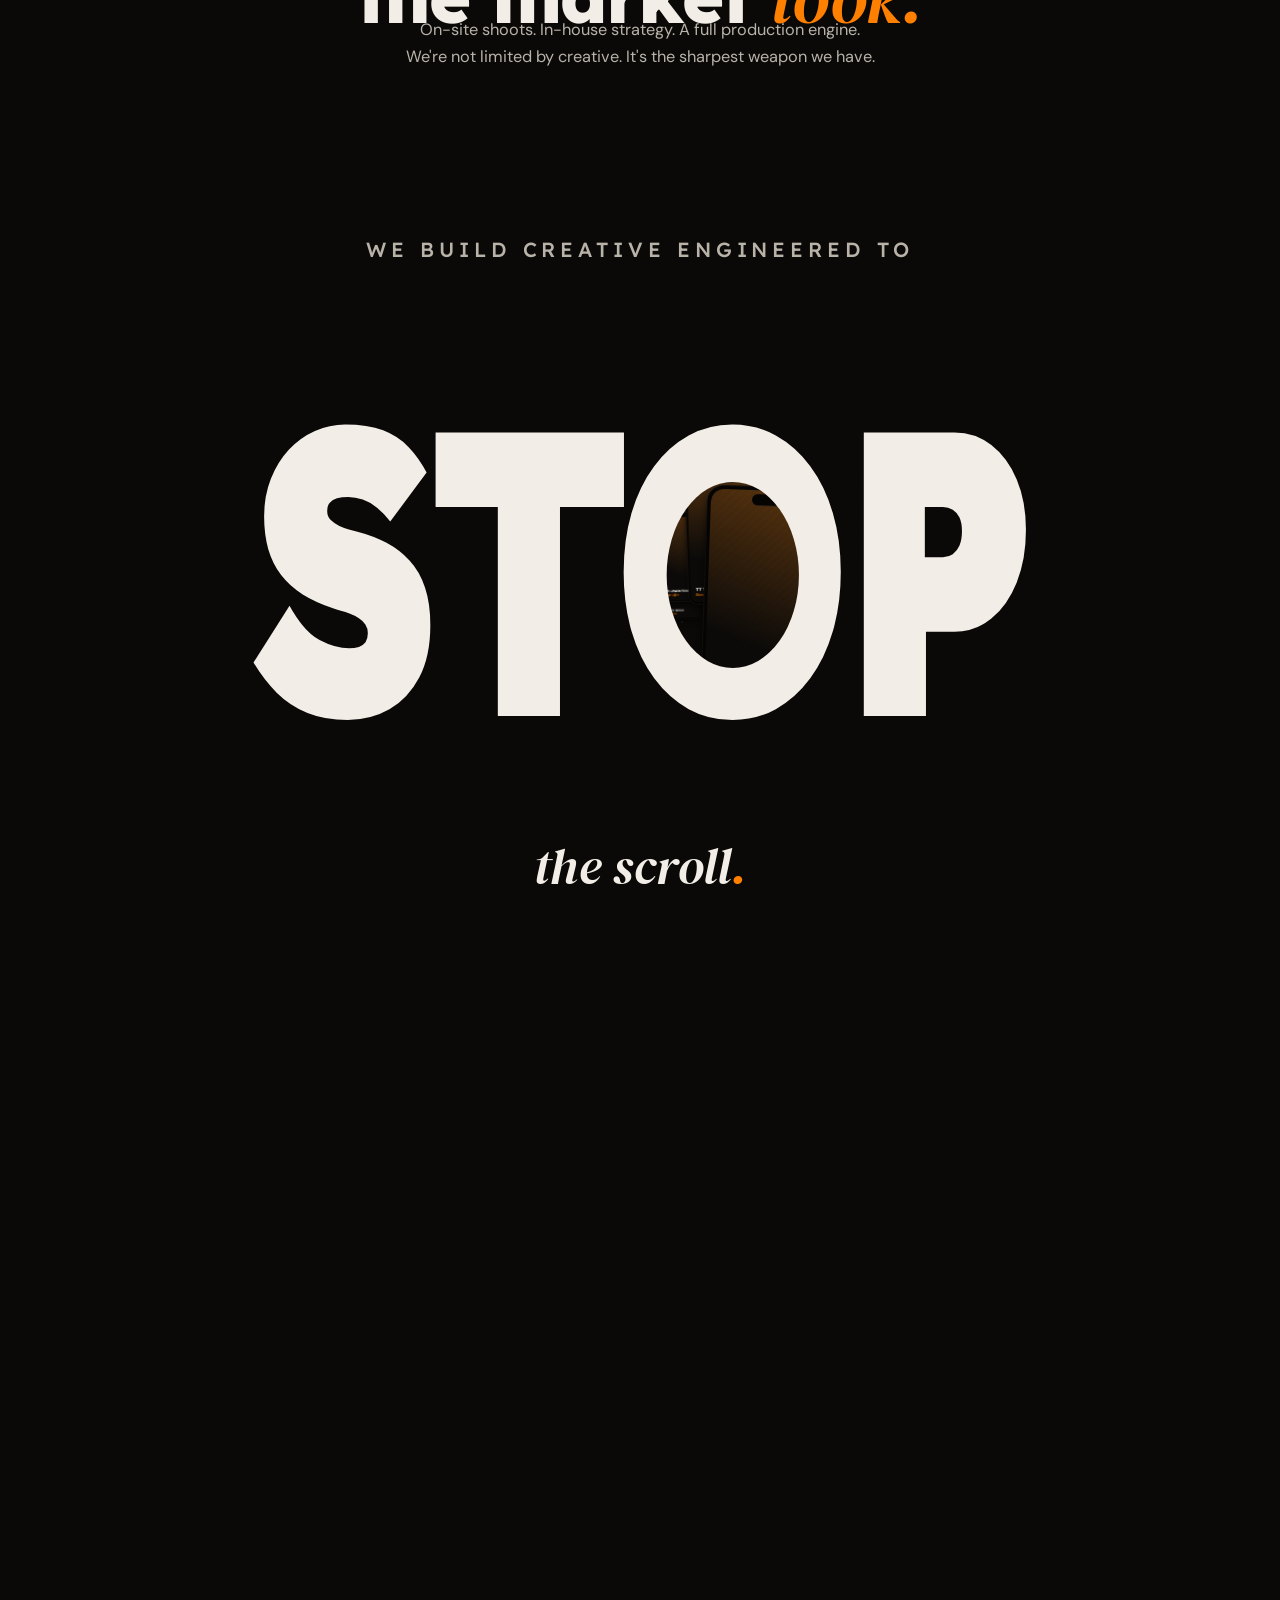
==== commit 115292f8: "Add mobile responsive layout + fix hamburger menu overlay - New css/mobile.css: full responsive over" ====
--- a/index.html
+++ b/index.html
@@ -12,7 +12,7 @@
   <link rel="stylesheet" href="https://fonts.googleapis.com/css2?family=Lexend:wght@200;300;400;500;600;700;800;900&family=DM+Serif+Display:ital@0;1&family=DM+Sans:opsz,wght@9..40,300;9..40,400;9..40,500&display=swap" />
 
   <link rel="stylesheet" href="css/main.css?v=ph22" />
-  <link rel="stylesheet" href="css/mobile.css?v=m16" />
+  <link rel="stylesheet" href="css/mobile.css?v=m18" />
 
   <!-- GA4 — Veblen Group property (carried over from v1) -->
   <script>if('scrollRestoration' in history){history.scrollRestoration='manual';}if(location.hash){history.replaceState(null,'',location.pathname+location.search);}window.scrollTo(0,0);</script>
@@ -32,15 +32,6 @@
     <a class="logo" href="#top" aria-label="Veblen Group home">
       <span class="logo__v">V</span>eblen
     </a>
-    <nav class="nav__links" aria-label="Primary">
-      <a href="#top">Home</a>
-      <a href="#proof">Proof</a>
-      <a href="#services">Services</a>
-      <a href="#creative">Creative</a>
-      <a href="#howitworks">Process</a>
-      <a href="#fork">Pathways</a>
-      <a href="#process">FAQ</a>
-    </nav>
     <button class="nav__burger" aria-label="Open menu" aria-expanded="false">
       <span></span><span></span><span></span>
     </button>
@@ -52,6 +43,15 @@
       <a class="btn btn--solid" href="#qualify" data-magnetic>Find your path</a>
     </div>
   </header>
+  <nav class="nav__links" aria-label="Primary">
+    <a href="#top">Home</a>
+    <a href="#proof">Proof</a>
+    <a href="#services">Services</a>
+    <a href="#creative">Creative</a>
+    <a href="#howitworks">Process</a>
+    <a href="#fork">Pathways</a>
+    <a href="#process">FAQ</a>
+  </nav>
   <main id="top">
 
     <!-- ───────────── 01 · HERO — MARKET TAKEOVER ───────────── -->
--- a/css/mobile.css
+++ b/css/mobile.css
@@ -0,0 +1,577 @@
+/* ════════════════════════════════════════════════════════════
+   MOBILE.CSS  —  Responsive overrides for tablet + mobile.
+   Loaded after main.css. Desktop CSS is NEVER modified here.
+   Breakpoints:
+     1024px  tablet
+      880px  nav collapse
+      768px  mobile
+      480px  small mobile
+   ════════════════════════════════════════════════════════════ */
+
+
+/* ══════════════════════════════════════════════════
+   ROOT / SPACING
+   ══════════════════════════════════════════════════ */
+@media (max-width: 768px) {
+  :root {
+    --pad: 1.25rem;
+    --gap: 3.5rem;
+  }
+}
+@media (max-width: 480px) {
+  :root {
+    --pad: 1rem;
+    --gap: 3rem;
+  }
+}
+
+
+/* ══════════════════════════════════════════════════
+   NAV — hamburger menu
+   Burger hidden on desktop; visible at ≤880px.
+   .nav__links was moved OUTSIDE <header class="nav"> in index.html
+   so that backdrop-filter on .nav.is-scrolled can't trap it as a
+   fixed-position containing block (Chrome bug). On desktop we
+   re-position it as a fixed floating center bar.
+   ══════════════════════════════════════════════════ */
+
+.nav__burger { display: none; }
+
+/* DESKTOP (> 880px): float nav__links back into the nav bar area */
+@media (min-width: 881px) {
+  .nav { grid-template-columns: 1fr auto; }
+  .nav__links {
+    position: fixed;
+    inset: 0 0 auto 0;
+    height: 58px;
+    display: flex;
+    flex-direction: row;
+    justify-content: center;
+    align-items: center;
+    z-index: 65;
+    pointer-events: auto;
+    background: transparent;
+    transform: none;
+  }
+}
+
+@media (max-width: 880px) {
+
+  /* ── nav grid: logo left, burger far right ── */
+  .nav { grid-template-columns: 1fr auto; }
+  .nav__ctas { display: none; }
+
+
+  /* ── burger button ── */
+  .nav__burger {
+    display: flex;
+    flex-direction: column;
+    justify-content: space-between;
+    width: 26px;
+    height: 18px;
+    padding: 0;
+    background: none;
+    border: none;
+    cursor: pointer;
+    z-index: 1001;
+    position: relative;
+    flex-shrink: 0;
+  }
+  .nav__burger span {
+    display: block;
+    width: 100%;
+    height: 2px;
+    background: var(--paper);
+    border-radius: 2px;
+    transition: transform 0.28s ease, opacity 0.2s ease;
+    transform-origin: center;
+  }
+  .nav__burger[aria-expanded="true"] span:nth-child(1) {
+    transform: translateY(8px) rotate(45deg);
+  }
+  .nav__burger[aria-expanded="true"] span:nth-child(2) {
+    opacity: 0;
+    transform: scaleX(0);
+  }
+  .nav__burger[aria-expanded="true"] span:nth-child(3) {
+    transform: translateY(-8px) rotate(-45deg);
+  }
+
+  /* ── mobile nav overlay ──
+     Override main.css display:none with display:flex + transform.
+     pointer-events: none when closed so it doesn't block clicks. */
+  .nav__links {
+    display: flex;
+    flex-direction: column;
+    align-items: center;
+    justify-content: center;
+    gap: 2.5rem;
+    position: fixed;
+    inset: 0;
+    top: 62px;
+    background: var(--ink);
+    z-index: 999;
+    transform: translateX(100%);
+    transition: transform 0.35s cubic-bezier(0.4, 0, 0.2, 1);
+    pointer-events: none;
+    border-top: 1px solid var(--line);
+  }
+  .nav__links.is-open {
+    transform: translateX(0);
+    pointer-events: auto;
+  }
+  .nav__links a {
+    font-size: 1.6rem;
+    font-family: var(--display);
+    font-weight: 800;
+    letter-spacing: -0.02em;
+    color: var(--paper);
+    opacity: 0.85;
+    transition: opacity 0.2s, color 0.2s;
+  }
+  .nav__links a:hover { opacity: 1; color: var(--orange); }
+
+  /* Nav CTAs — hide "Find your path" on very small screens */
+  .nav__ctas { gap: 0.5rem; }
+
+  /* Prevent body scroll when nav is open */
+  body.nav-open { overflow: hidden; }
+}
+
+/* HUD — hide on mobile (static mode; counter never animates) */
+/* Hero — full viewport height in static mode so ticker never bleeds in */
+@media (max-width: 1024px) {
+  .hud { display: none !important; }
+  .static .hero { min-height: 100svh !important; }
+}
+
+
+/* ══════════════════════════════════════════════════
+   HERO
+   ══════════════════════════════════════════════════ */
+
+@media (max-width: 768px) {
+
+  /* Hero: exact viewport height */
+  .hero { height: 100svh; }
+
+  /* 3-row grid: space / title / space
+     eyebrow anchors to bottom of top space, sub to top of bottom space
+     → title sits at exact vertical centre */
+  .hero__inner {
+    height: 100%;
+    display: grid;
+    grid-template-rows: 1fr auto 1fr;
+    padding: 4.5rem 0 2.5rem;
+    box-sizing: border-box;
+  }
+
+  /* Eyebrow: bottom of top row — sits just above headline */
+  .hero__eyebrow {
+    align-self: end;
+    margin-bottom: 2.5rem;
+    font-size: clamp(0.48rem, 2.6vw, 0.58rem);
+    letter-spacing: 0.03em;
+    white-space: nowrap;
+  }
+
+  /* Title: middle row — exact centre */
+  .hero__title { align-self: center; }
+
+  /* Sub copy: top of bottom row — sits just below headline */
+  .hero__foot { align-self: start; margin-top: 2.5rem; gap: 0; }
+  .hero__sub { font-size: 0.78rem; }
+
+  /* Buttons hidden — sticky CALL NOW / BOOK A CALL handles it */
+  .hero__ctas { display: none; }
+
+  /* Takeover line — flow below sub copy on mobile */
+  .hero__takeover {
+    position: static;
+    opacity: 1;
+    max-width: none;
+    text-align: center;
+    font-size: 0.78rem;
+    margin-top: 0.75rem;
+  }
+}
+
+
+/* ══════════════════════════════════════════════════
+   VIDEO TESTIMONIALS — phone belt
+   Desktop: flex: 0 0 440px, gap: 28px
+   Tablet:  flex: 0 0 360px
+   Mobile:  flex: 0 0 260px, gap: 20px
+   ══════════════════════════════════════════════════ */
+
+@media (max-width: 1024px) {
+  .ph-belt-track .pcard     { flex: 0 0 360px; }
+  .ph-belt-track .ph__shell { max-width: 360px; }
+  .ph-belt-track figcaption { max-width: 360px; }
+}
+
+@media (max-width: 768px) {
+  .ph-belt-track             { gap: 20px; }
+  .ph-belt-track .pcard      { flex: 0 0 260px; }
+  .ph-belt-track .ph__shell  { max-width: 260px; }
+  .ph-belt-track figcaption  { max-width: 260px; }
+
+  /* Recalculate: 7 cards × 260px + 7 × 20px gap = 1960px per loop segment */
+  @keyframes phBeltScroll {
+    from { transform: translateX(0); }
+    to   { transform: translateX(-1960px); }
+  }
+
+  .pcard__quote { font-size: 0.9rem; }
+}
+
+@media (max-width: 480px) {
+  .ph-belt-track .pcard      { flex: 0 0 220px; }
+  .ph-belt-track .ph__shell  { max-width: 220px; }
+  .ph-belt-track figcaption  { max-width: 220px; }
+
+  /* 7 × 220 + 7 × 20 = 1680px */
+  @keyframes phBeltScroll {
+    from { transform: translateX(0); }
+    to   { transform: translateX(-1680px); }
+  }
+}
+
+
+/* ══════════════════════════════════════════════════
+   GOOGLE REVIEWS BELT
+   The grScroll/grScrollReverse use translateX(-50%)
+   so they auto-adjust — only card width needs fixing.
+   ══════════════════════════════════════════════════ */
+
+@media (max-width: 768px) {
+  .gr-section { padding: 3rem 0; }
+  .gr-section__head h2 { font-size: clamp(1.3rem, 6vw, 1.8rem); }
+  .gr-section__head { margin-bottom: 1.5rem; }
+  .gr-rows { gap: 12px; }
+  .gr-card { width: 240px; padding: 12px 14px; }
+  .gr-card-header { gap: 7px; }
+  .gr-avatar { width: 32px !important; height: 32px !important; font-size: 0.7rem !important; }
+  .gr-name { font-size: 0.78rem; }
+  .gr-time { font-size: 0.68rem; }
+  .gr-stars { font-size: 0.75rem; }
+  .gr-text { font-size: 0.78rem; }
+}
+
+@media (max-width: 480px) {
+  .gr-card { width: 210px; padding: 10px 12px; }
+  .gr-text { font-size: 0.75rem; }
+}
+
+
+/* ══════════════════════════════════════════════════
+   CASE STUDIES BELT
+   csBeltScroll uses translateX(-50%) — auto-adjusts.
+   ══════════════════════════════════════════════════ */
+
+@media (max-width: 768px) {
+  .cs-belt-card { flex: 0 0 240px; height: 340px; }
+  .cs-belt-head { padding: 0 var(--pad); text-align: center; }
+}
+
+@media (max-width: 480px) {
+  .cs-belt-card { flex: 0 0 210px; height: 310px; }
+}
+
+
+/* ══════════════════════════════════════════════════
+   PROOF — FULLSCREEN CASE PANELS
+   ══════════════════════════════════════════════════ */
+
+@media (max-width: 768px) {
+  .proof__head { text-align: center; }
+
+  /* All casepanels: minimum height so short-copy panels don't collapse */
+  .casepanel { min-height: 520px !important; }
+
+  .casepanel__big { font-size: clamp(5rem, 22vw, 9rem); }
+
+  /* Force text white — original uses grey-dim / grey which is hard to read on photos */
+  .casepanel__industry { font-size: 0.7rem; color: var(--paper) !important; opacity: 0.9; }
+  .casepanel__meta { max-width: none; color: var(--paper) !important; }
+  .casepanel__meta p { font-size: 0.85rem; color: var(--paper) !important; }
+  .casepanel__client { color: var(--paper) !important; }
+
+  /* Mobile-specific images — all properties !important to beat inline style="" */
+  .cases__track article:nth-child(1) {
+    background-image: url('../assets/real clients-real numbers/LCMB-MOBILE.jpg') !important;
+    background-size: cover !important;
+    background-position: center top !important;
+  }
+  .cases__track article:nth-child(2) {
+    background-image: url('../assets/real clients-real numbers/NT-MOBILE.jpg') !important;
+    background-size: cover !important;
+    background-position: center top !important;
+  }
+  .cases__track article:nth-child(3) {
+    background-image: url('../assets/real clients-real numbers/ADV-MOBILE.jpg') !important;
+    background-size: cover !important;
+    background-position: center top !important;
+  }
+}
+
+
+/* ══════════════════════════════════════════════════
+   FOUNDER / THE GAP
+   Already handled in main.css at 860px / 560px.
+   Minor polish only.
+   ══════════════════════════════════════════════════ */
+
+@media (max-width: 768px) {
+  .founder__portrait-img { height: 340px; }
+  .founder__comparison { gap: 1rem; }
+}
+
+
+/* ══════════════════════════════════════════════════
+   SERVICES ACCORDION
+   ══════════════════════════════════════════════════ */
+
+@media (max-width: 768px) {
+  .svc-name { font-size: 1rem; }
+  .svc-num  { font-size: 0.7rem; min-width: 1.6rem; }
+  .svc-row  { gap: 0.75rem; padding: 1.1rem 0; }
+}
+
+
+/* ══════════════════════════════════════════════════
+   CREATIVE / CORRIDOR — MOBILE VIDEO CAROUSEL
+   ══════════════════════════════════════════════════ */
+
+@media (max-width: 1024px) {
+  /* Reset corridor container so carousel centres properly */
+  .corridor { width: 100% !important; margin-left: 0 !important; }
+
+  /* Hide static poster grid — JS carousel takes over */
+  .corridor__cam { display: none !important; }
+
+  /* Carousel outer wrapper */
+  .corridor__mobile-wrap {
+    padding: 1.5rem 0 2.5rem;
+    text-align: center;
+  }
+
+  /* Row: arrow + viewport + arrow */
+  .corridor__mobile-carousel {
+    display: flex;
+    align-items: center;
+    justify-content: center;
+    gap: 1rem;
+  }
+
+  /* Phone-shaped video viewport */
+  .corridor__carousel-viewport {
+    width: clamp(180px, 58vw, 280px);
+    aspect-ratio: 9 / 16;
+    border-radius: 18px;
+    overflow: hidden;
+    background: #000;
+    position: relative;
+    flex-shrink: 0;
+    box-shadow: 0 12px 40px rgba(0,0,0,0.7);
+  }
+
+  .corridor__slide {
+    position: absolute;
+    inset: 0;
+    display: none;
+  }
+  .corridor__slide.is-active { display: block; }
+
+  .corridor__slide video {
+    width: 100%;
+    height: 100%;
+    object-fit: cover;
+    display: block;
+  }
+
+  /* Caption gradient overlay */
+  .corridor__slide-info {
+    position: absolute;
+    bottom: 0; left: 0; right: 0;
+    padding: 3rem 1rem 1rem;
+    background: linear-gradient(transparent, rgba(0,0,0,0.75));
+    color: var(--paper);
+    font-family: var(--display);
+    text-align: left;
+  }
+  .corridor__slide-info strong {
+    display: block;
+    font-weight: 800;
+    font-size: 0.9rem;
+    letter-spacing: -0.01em;
+  }
+  .corridor__slide-info span {
+    font-size: 0.72rem;
+    color: var(--orange);
+    font-weight: 600;
+  }
+
+  /* Arrow buttons */
+  .corridor__arrow {
+    width: 42px; height: 42px;
+    border-radius: 50%;
+    border: 1px solid rgba(255,255,255,0.2);
+    background: rgba(255,255,255,0.07);
+    color: var(--paper);
+    font-size: 1.1rem;
+    cursor: pointer;
+    display: flex;
+    align-items: center;
+    justify-content: center;
+    flex-shrink: 0;
+    transition: background 0.2s, border-color 0.2s;
+    -webkit-tap-highlight-color: transparent;
+  }
+  .corridor__arrow:active,
+  .corridor__arrow:hover { background: var(--orange); border-color: var(--orange); }
+
+  /* Dot indicators */
+  .corridor__dots {
+    display: flex;
+    justify-content: center;
+    gap: 7px;
+    margin-top: 1rem;
+  }
+  .corridor__dot {
+    width: 6px; height: 6px;
+    border-radius: 50%;
+    background: rgba(255,255,255,0.25);
+    transition: background 0.25s, transform 0.25s;
+    cursor: pointer;
+  }
+  .corridor__dot.is-active {
+    background: var(--orange);
+    transform: scale(1.4);
+  }
+}
+
+@media (max-width: 768px) {
+  .stopper__top    { font-size: 0.85rem; }
+  .stopper__bottom { font-size: clamp(2.8rem, 12vw, 4.5rem); }
+}
+
+
+/* ══════════════════════════════════════════════════
+   HOW IT WORKS
+   ══════════════════════════════════════════════════ */
+
+@media (max-width: 768px) {
+  /* Hide vertical timeline line */
+  .hiw__timeline::before { display: none; }
+
+  /* Stack: number above card, centred */
+  .hiw__step {
+    display: flex;
+    flex-direction: column;
+    align-items: center;
+    gap: 0;
+    margin-bottom: 2rem;
+  }
+
+  /* Force node above card regardless of left/right class */
+  .hiw__step--left .hiw__node,
+  .hiw__step--right .hiw__node {
+    grid-column: unset;
+    grid-row: unset;
+    order: -1;
+    margin-bottom: 0.85rem;
+  }
+
+  .hiw__step--left .hiw__card,
+  .hiw__step--right .hiw__card {
+    grid-column: unset;
+    grid-row: unset;
+    width: 100%;
+  }
+
+  .hiw__card-img  { height: 160px; }
+  .hiw__card-body { padding: 1.2rem 1.25rem 1.5rem; }
+  .hiw__card p    { font-size: 0.88rem; }
+}
+
+
+/* ══════════════════════════════════════════════════
+   FORK — PATHWAYS
+   Already handled in main.css at 880px.
+   ══════════════════════════════════════════════════ */
+
+@media (max-width: 768px) {
+  .forkside { padding: 2rem 1.5rem; }
+  .forkside__price { font-size: 1rem; }
+}
+
+
+/* ══════════════════════════════════════════════════
+   PARTNERSHIP PRICING
+   Already handled in main.css at 1020px.
+   ══════════════════════════════════════════════════ */
+
+@media (max-width: 768px) {
+  .tier { padding: 2rem 1.5rem; }
+  .partnership > .sub { max-width: none; }
+}
+
+
+/* ══════════════════════════════════════════════════
+   SYSTEMS MENU
+   ══════════════════════════════════════════════════ */
+
+@media (max-width: 768px) {
+  .menu li {
+    flex-direction: column;
+    align-items: flex-start;
+    gap: 0.4rem;
+    padding: 1.5rem 0;
+  }
+  .menu__price { font-size: 1.4rem; }
+  .menu p { max-width: none; }
+}
+
+
+/* ══════════════════════════════════════════════════
+   FAQ
+   Already handled in main.css at 700px.
+   ══════════════════════════════════════════════════ */
+
+@media (max-width: 768px) {
+  .faq__item summary { font-size: 0.95rem; }
+  .process h2 { font-size: clamp(2rem, 8vw, 3rem); }
+}
+
+
+/* ══════════════════════════════════════════════════
+   QUALIFY FORM
+   Already handled in main.css at 640px.
+   ══════════════════════════════════════════════════ */
+
+@media (max-width: 768px) {
+  .qualify h2 { font-size: clamp(2.4rem, 10vw, 4rem); }
+}
+
+
+/* ══════════════════════════════════════════════════
+   FOOTER
+   Already handled in main.css at 880px.
+   ══════════════════════════════════════════════════ */
+
+@media (max-width: 768px) {
+  .footer { padding: 3rem var(--pad) 2rem; }
+  .footer__cols { gap: 1.5rem; }
+  .footer__legal { font-size: 0.75rem; }
+}
+
+
+/* ══════════════════════════════════════════════════
+   STICKY CTA BAR
+   Already has max-width: 480px rule in main.css.
+   ══════════════════════════════════════════════════ */
+
+@media (max-width: 768px) {
+  .sticky-cta__name { display: none; }
+}
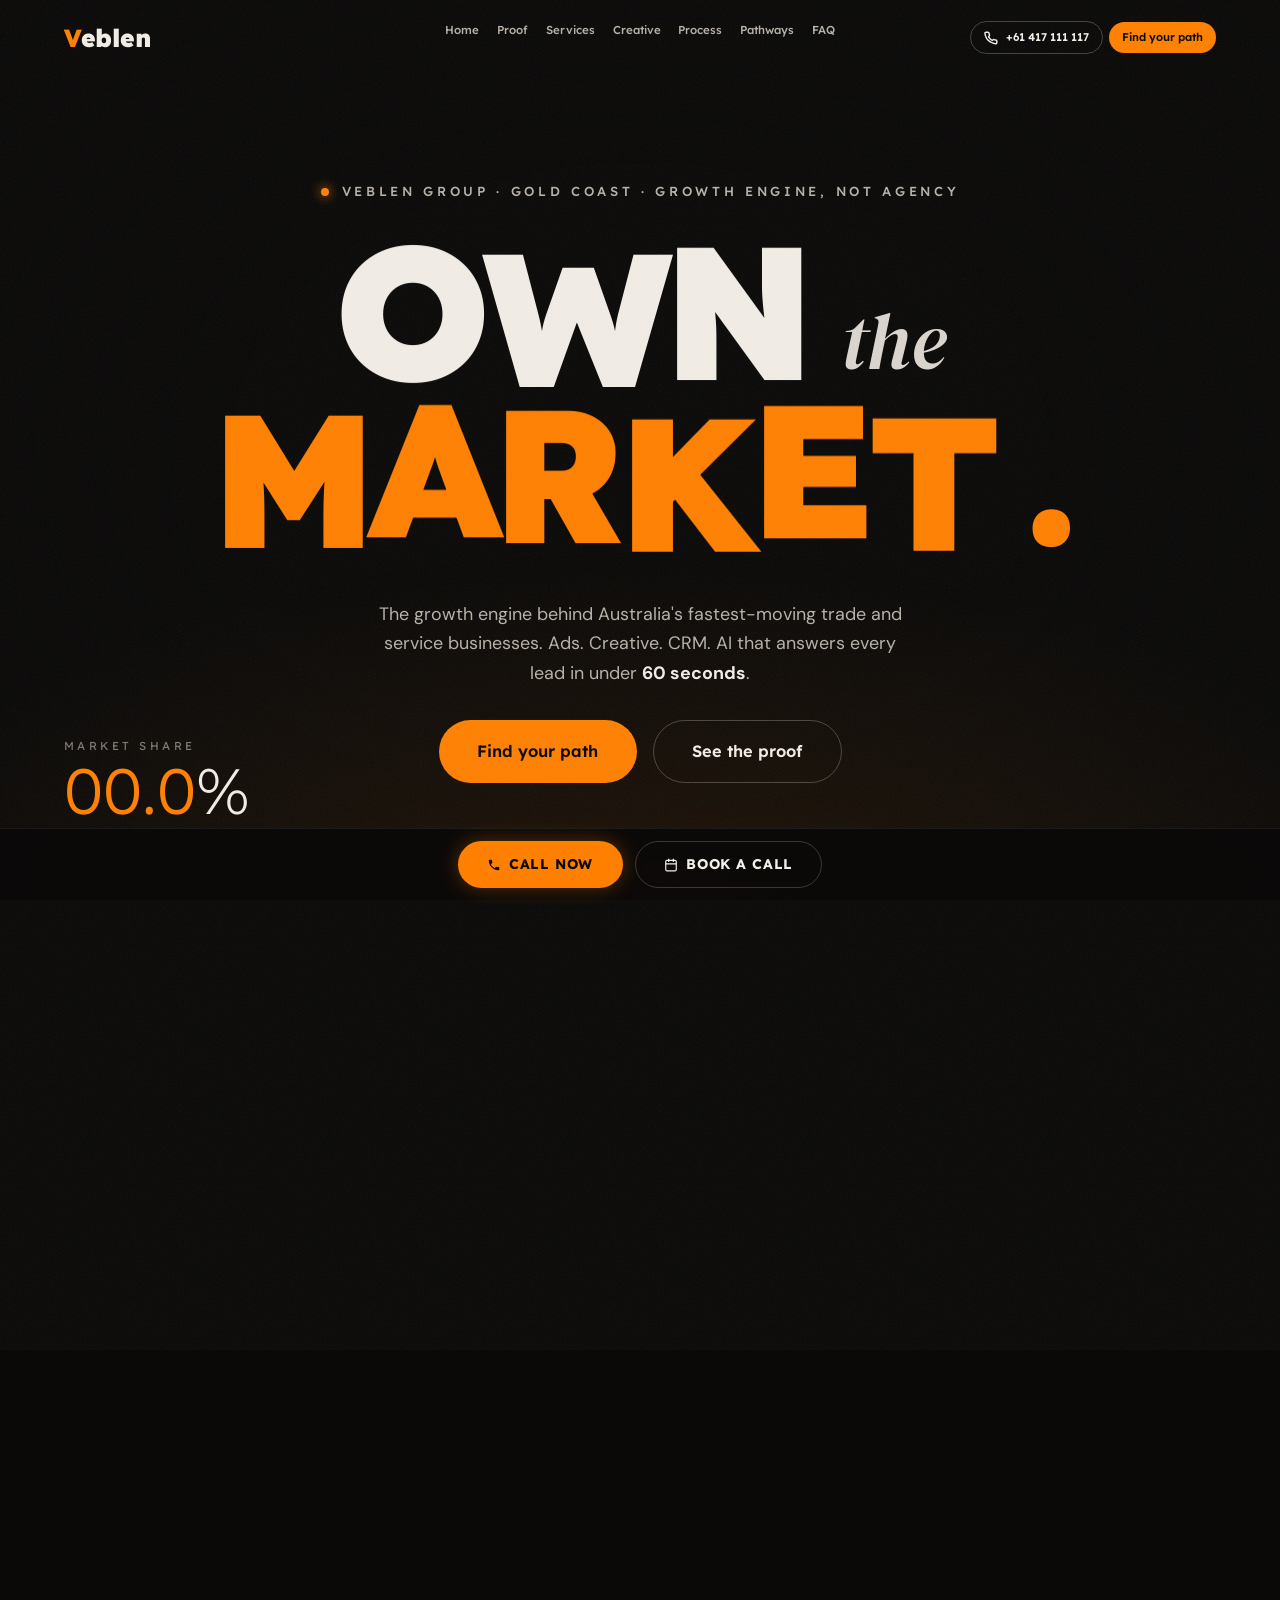
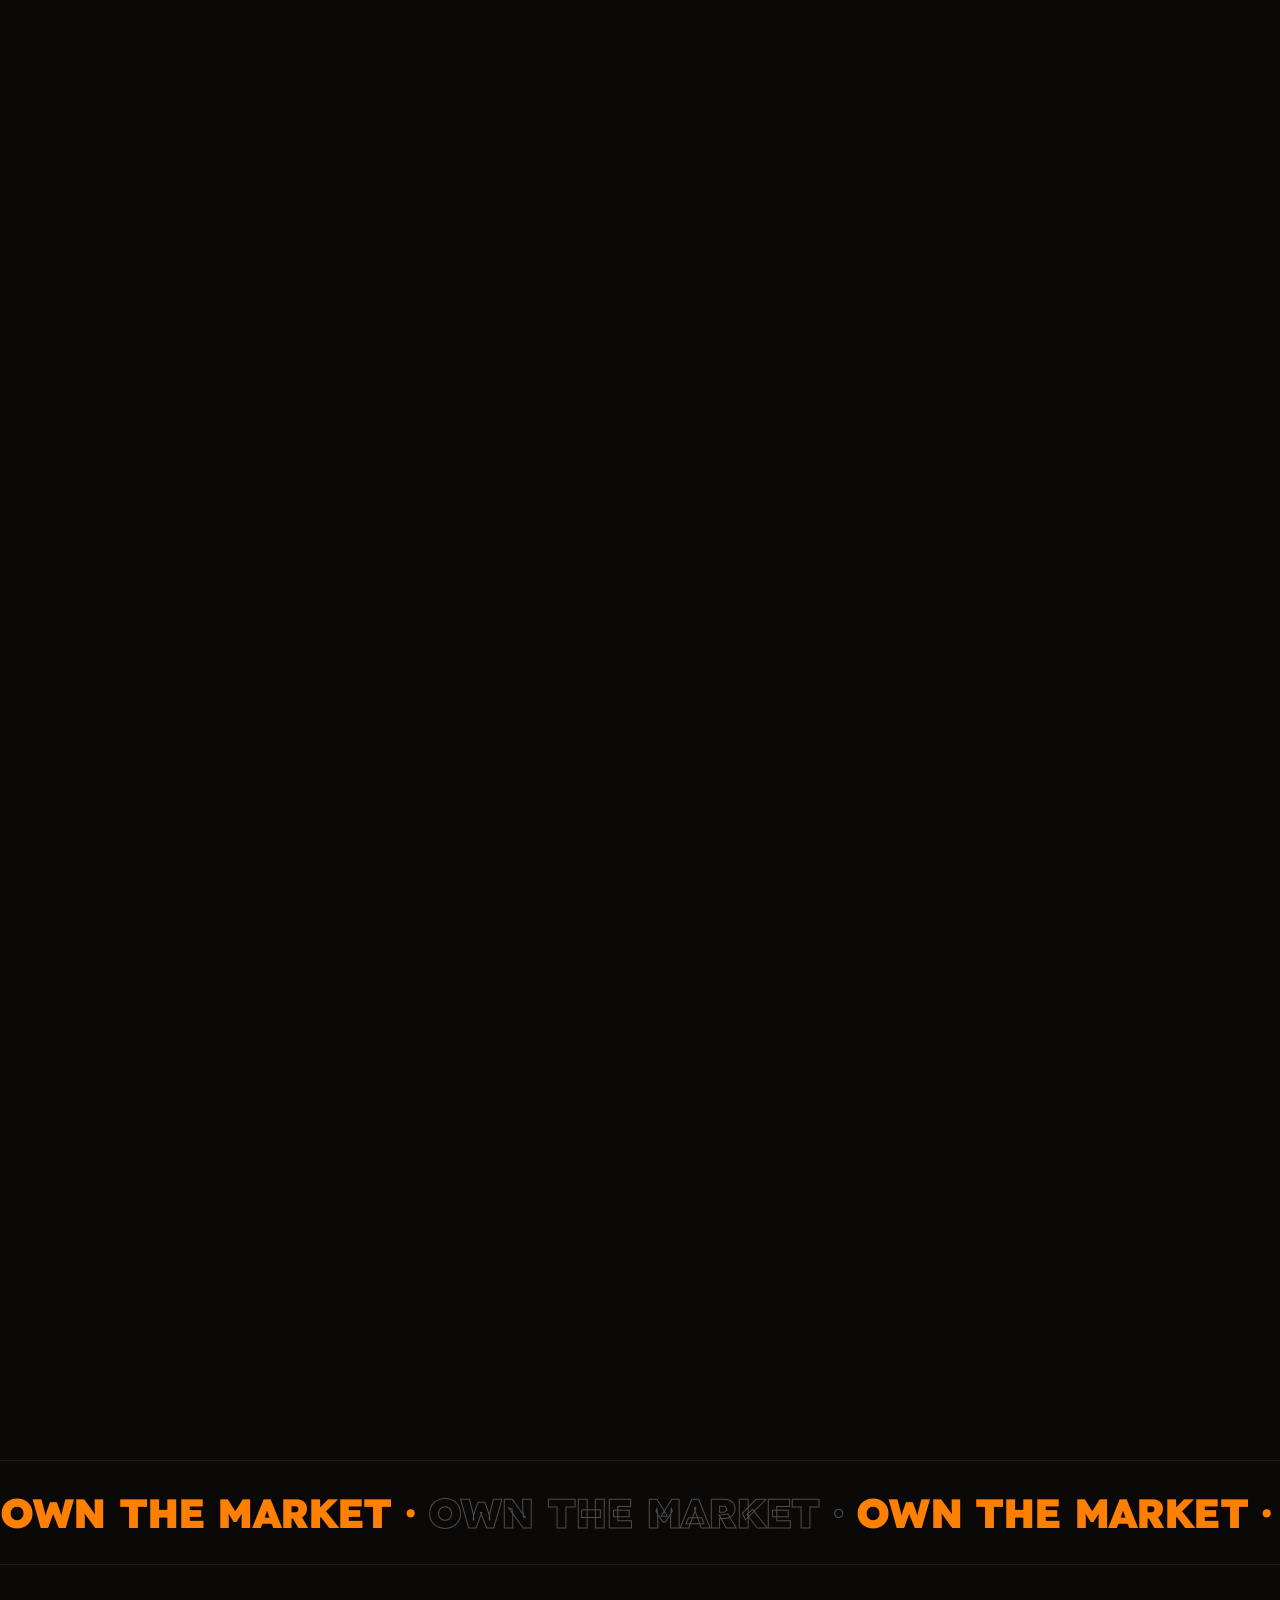
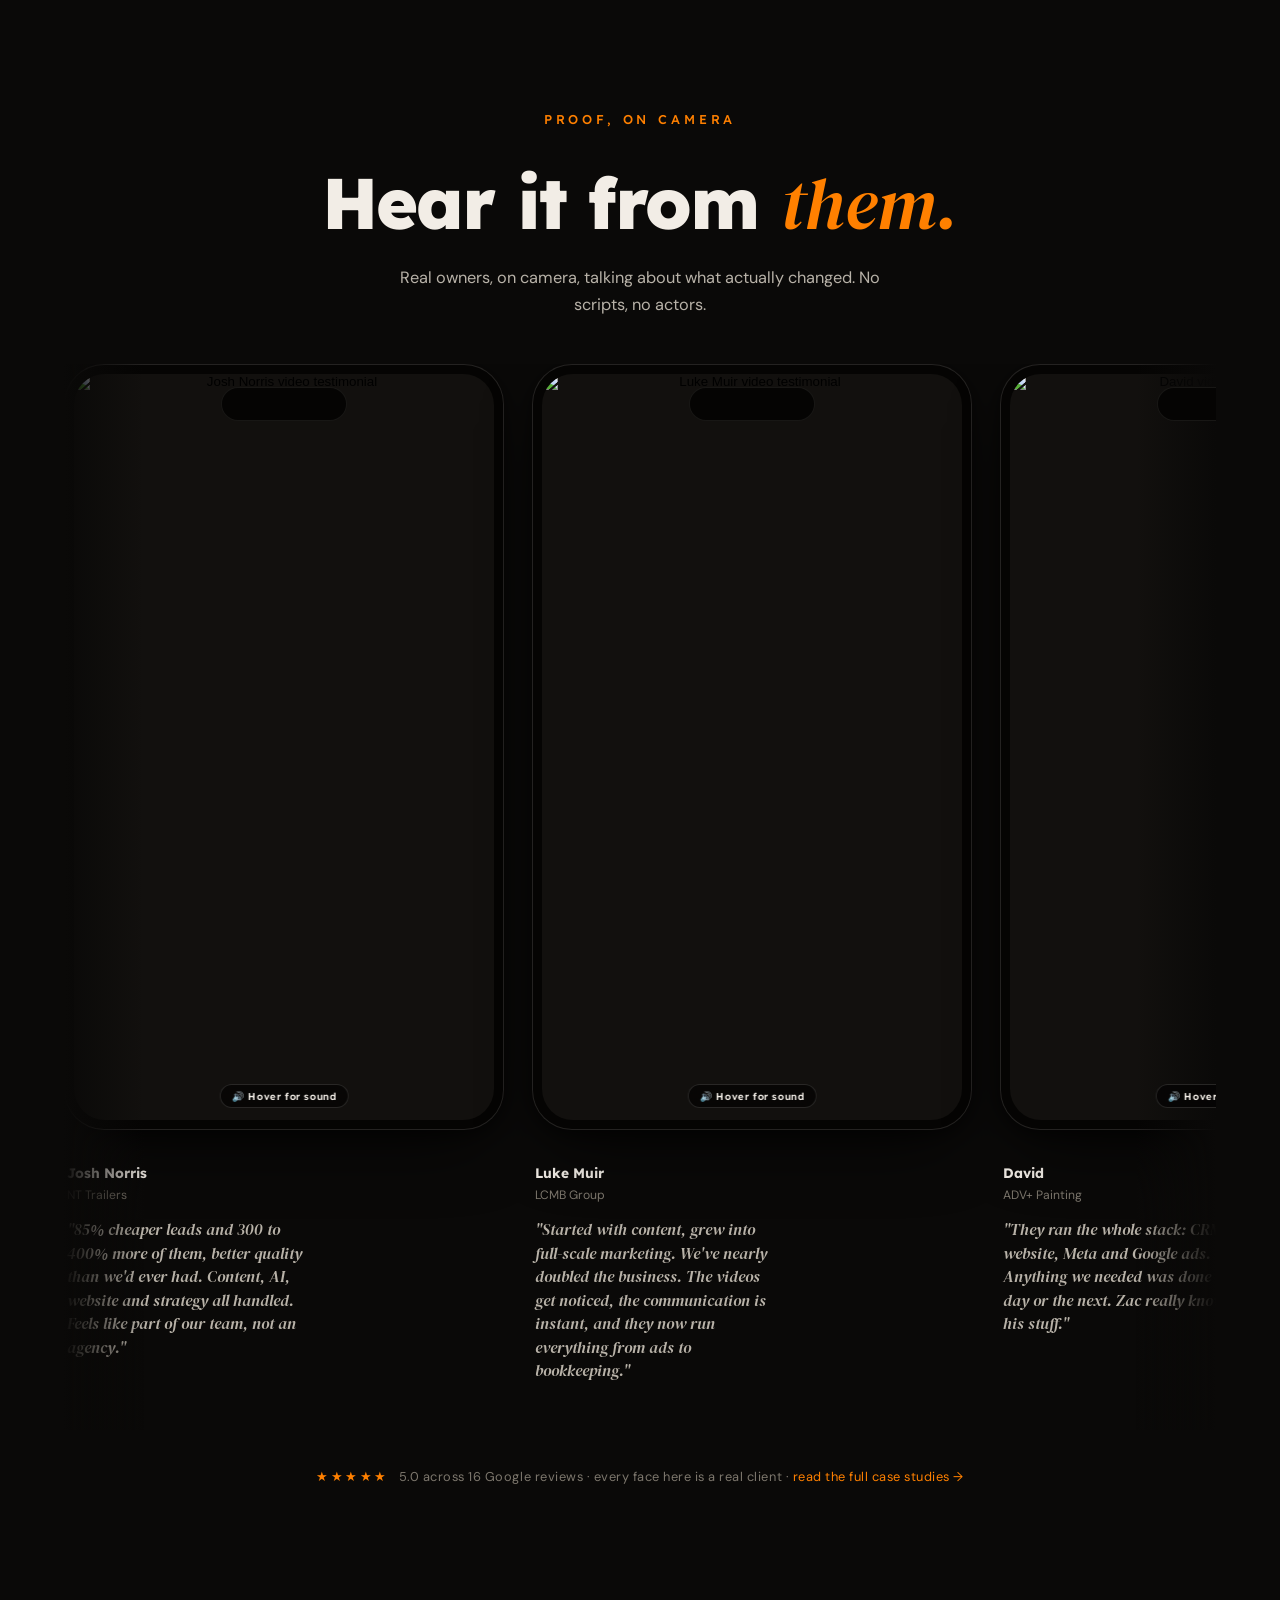
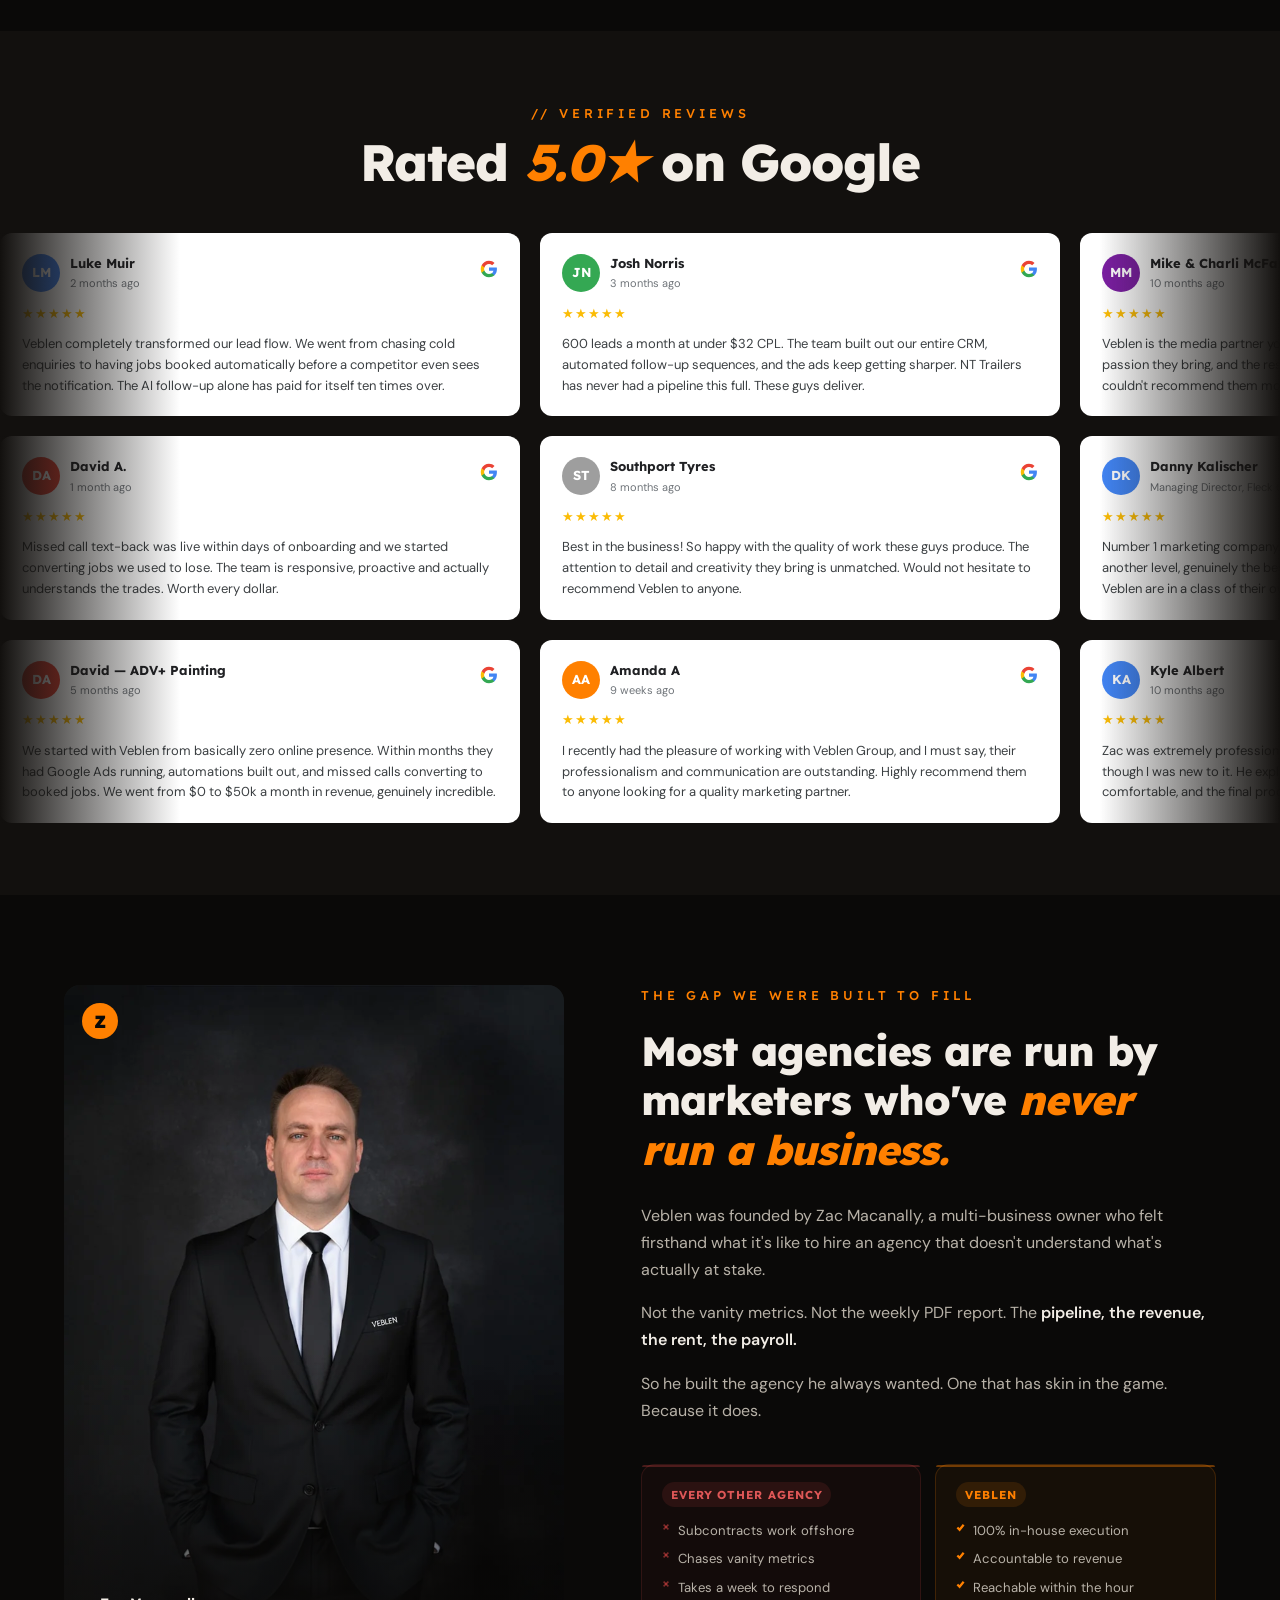
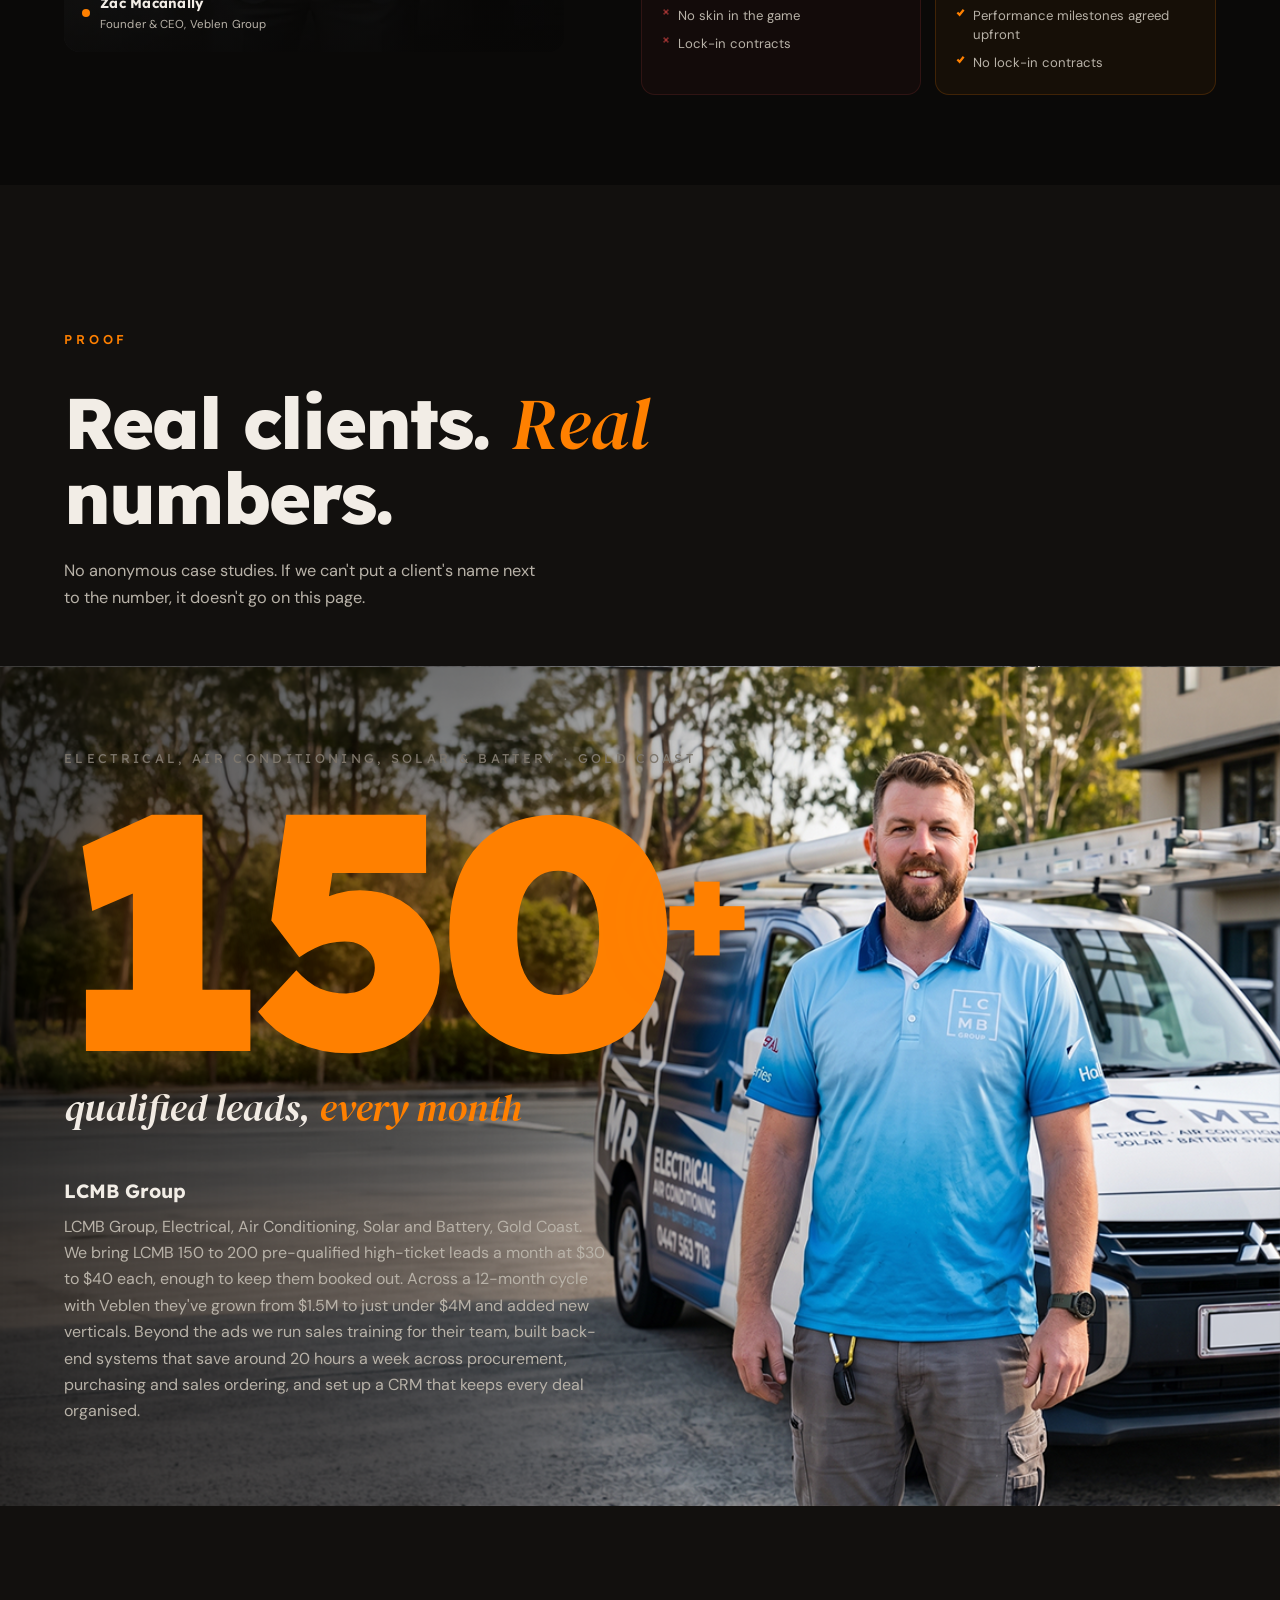
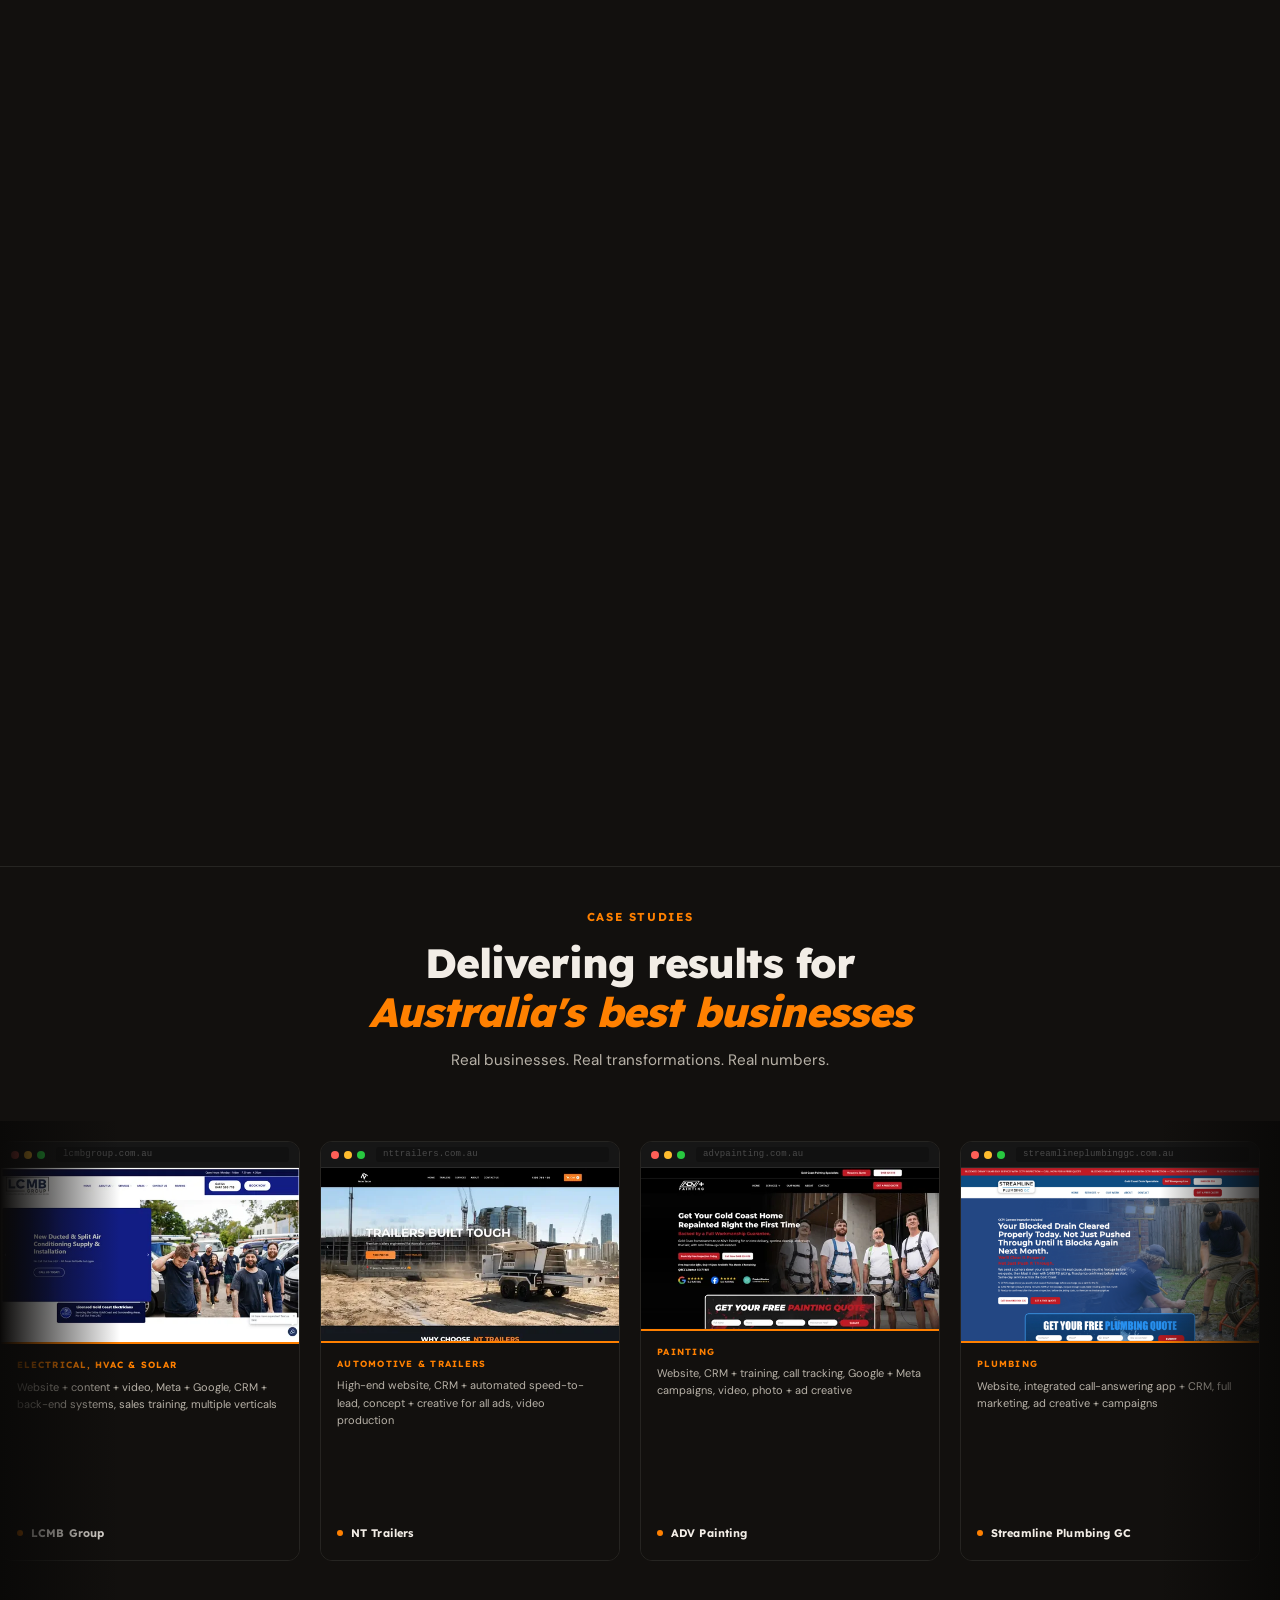
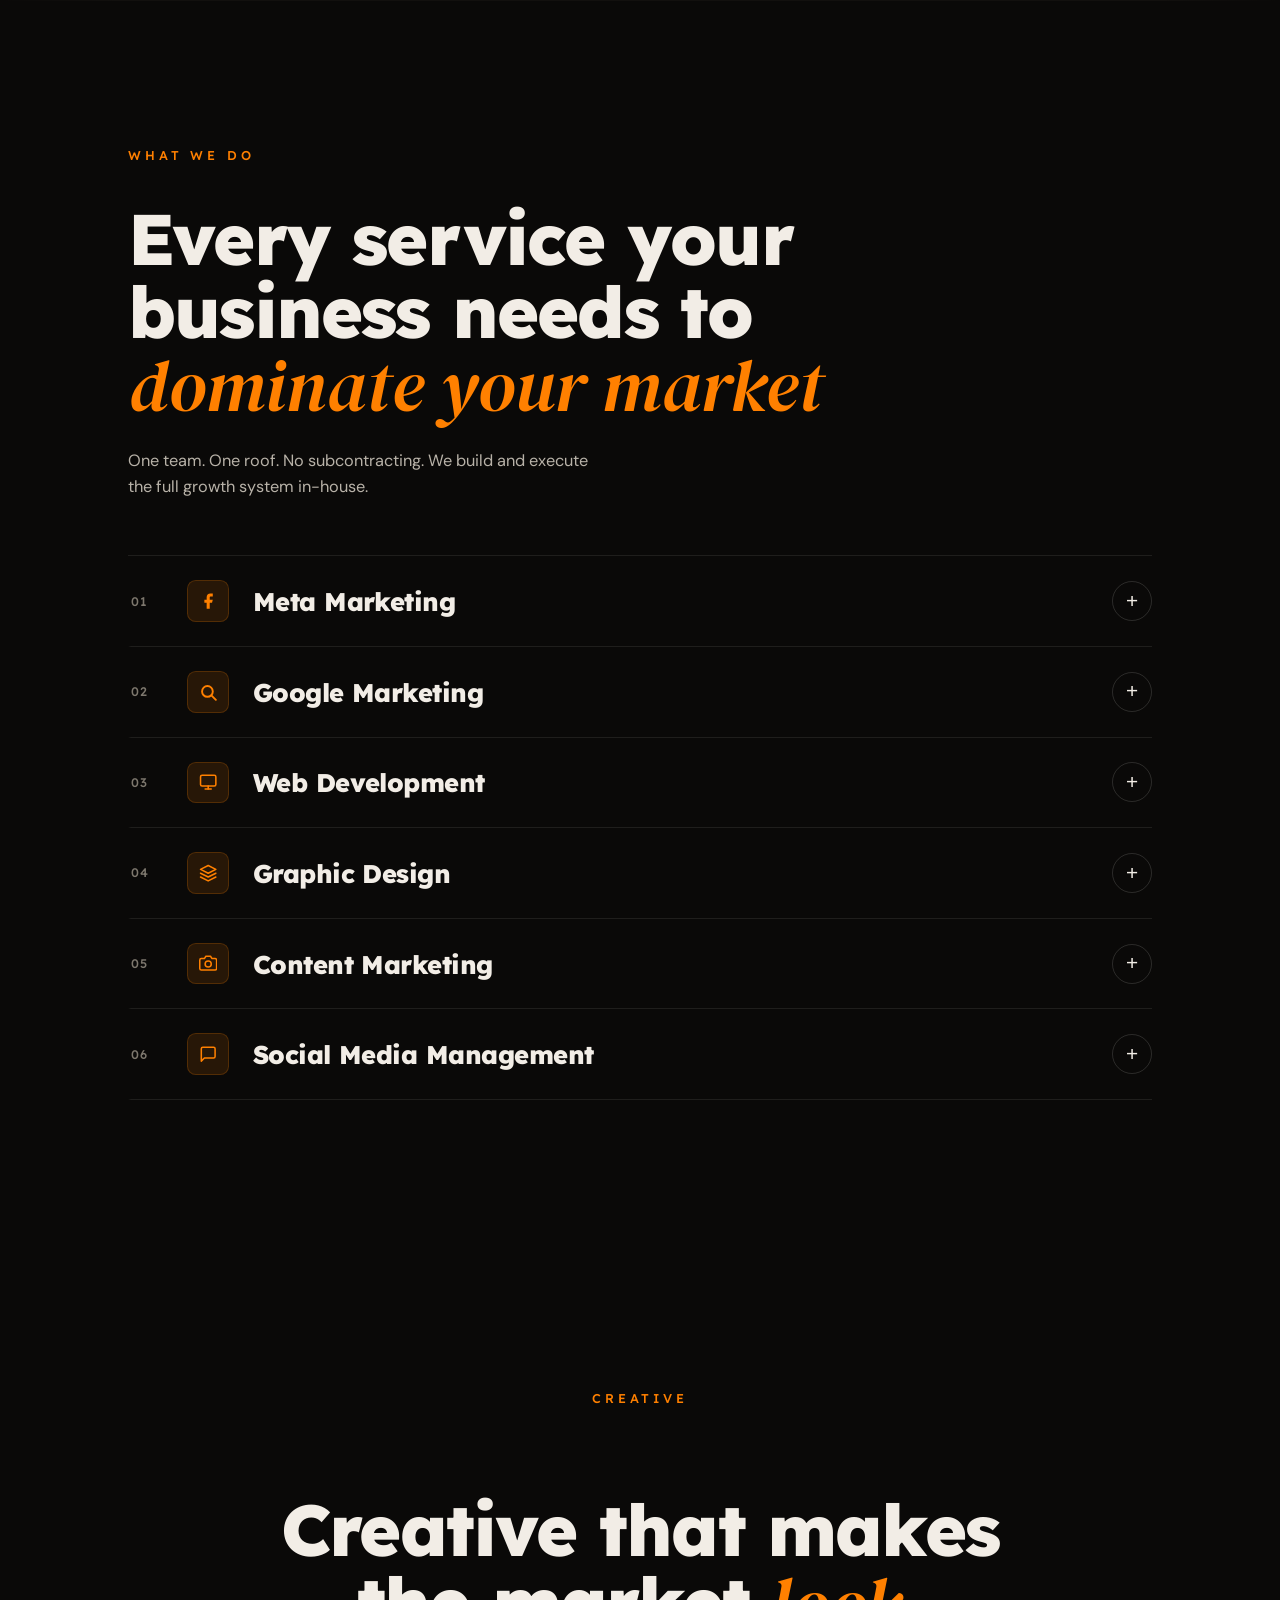
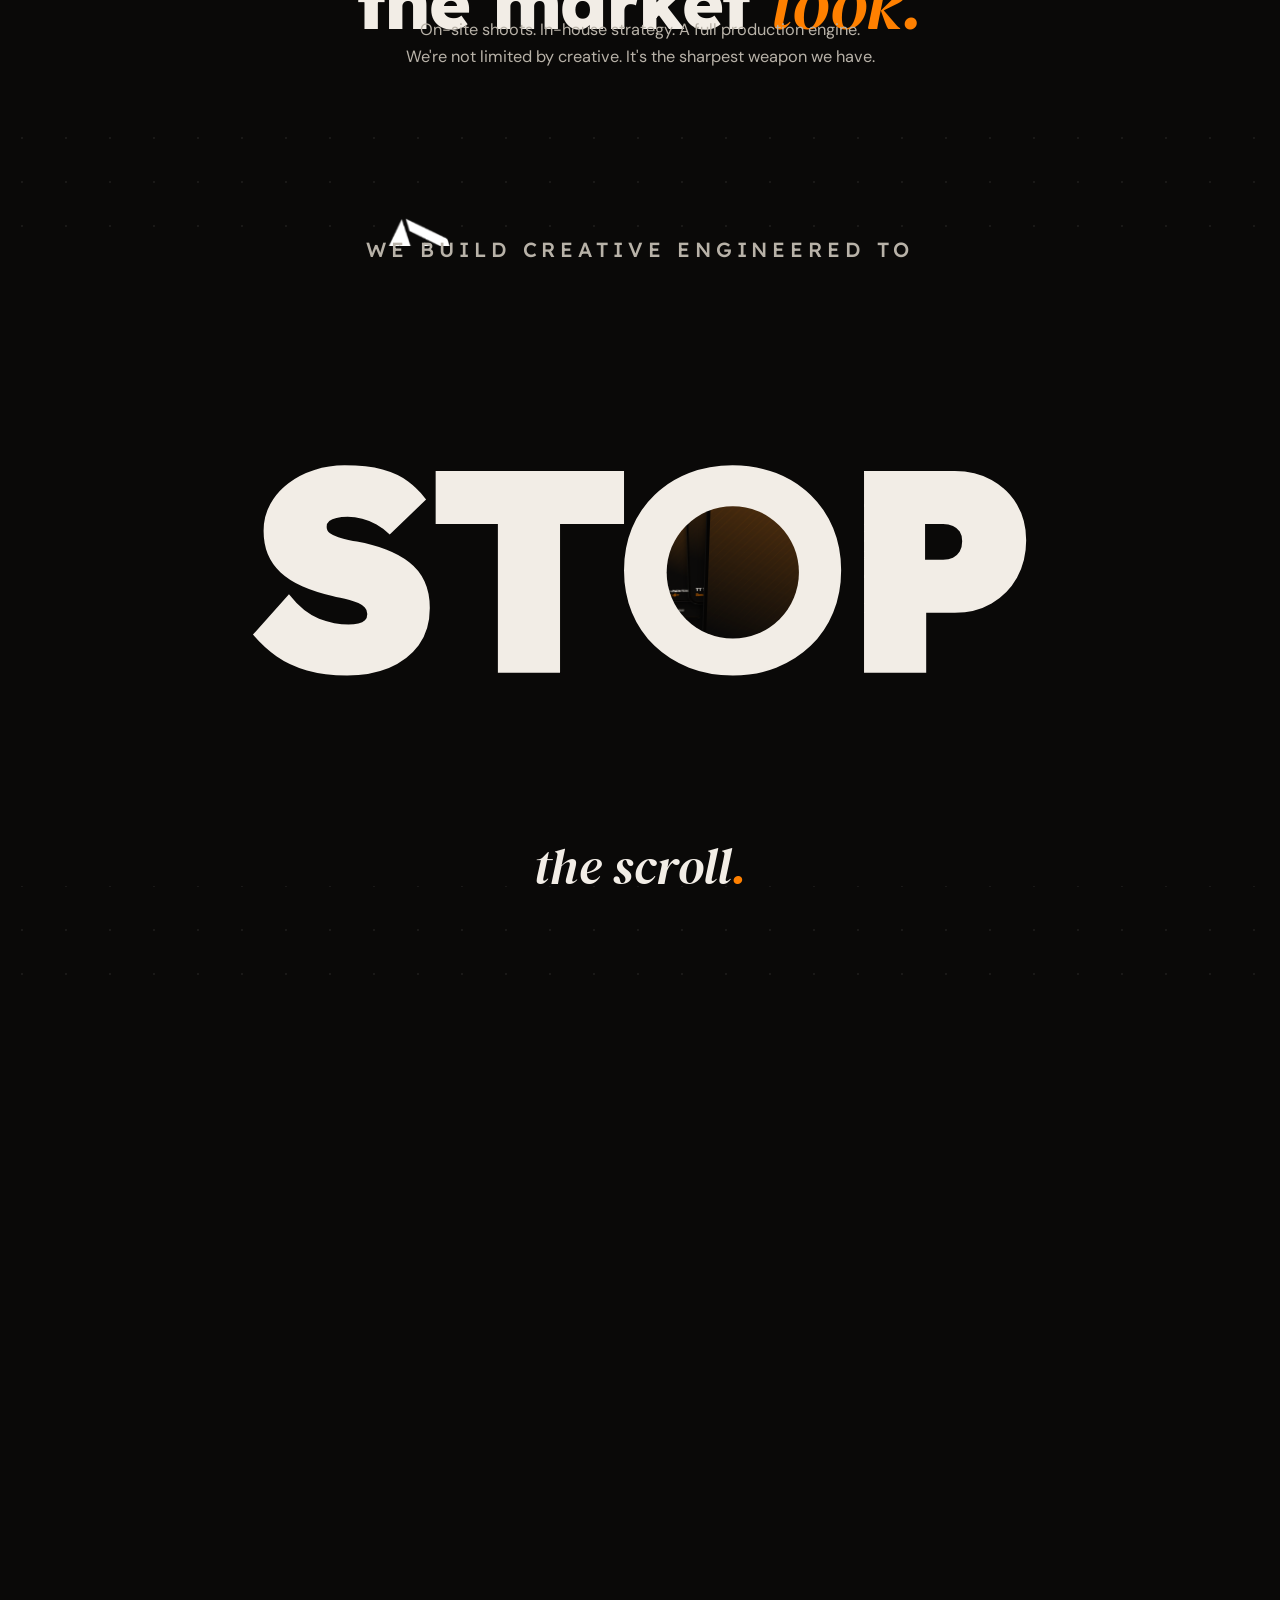
==== commit 36760271: "Fix desktop nav scaling and STOP SVG distortion at intermediate widths - Nav links and CTA shrink pr" ====
--- a/index.html
+++ b/index.html
@@ -12,7 +12,7 @@
   <link rel="stylesheet" href="https://fonts.googleapis.com/css2?family=Lexend:wght@200;300;400;500;600;700;800;900&family=DM+Serif+Display:ital@0;1&family=DM+Sans:opsz,wght@9..40,300;9..40,400;9..40,500&display=swap" />
 
   <link rel="stylesheet" href="css/main.css?v=ph22" />
-  <link rel="stylesheet" href="css/mobile.css?v=m18" />
+  <link rel="stylesheet" href="css/mobile.css?v=m21" />
 
   <!-- GA4 — Veblen Group property (carried over from v1) -->
   <script>if('scrollRestoration' in history){history.scrollRestoration='manual';}if(location.hash){history.replaceState(null,'',location.pathname+location.search);}window.scrollTo(0,0);</script>
--- a/css/mobile.css
+++ b/css/mobile.css
@@ -52,6 +52,28 @@
     pointer-events: auto;
     background: transparent;
     transform: none;
+  }
+}
+
+/* MEDIUM DESKTOP (881px–1400px): shrink nav links and CTA proportionally
+   so nothing collides as the browser window narrows. */
+@media (min-width: 881px) and (max-width: 1400px) {
+  .nav__links { gap: clamp(0.6rem, 1.4vw, 2.25rem); font-size: clamp(0.72rem, 0.82vw, 0.88rem); }
+  .nav__ctas { gap: 0.4rem; }
+  .nav__ctas .btn { font-size: clamp(0.7rem, 0.8vw, 0.88rem); padding: 0.4rem clamp(0.6rem, 1vw, 1rem); }
+}
+
+/* STOP SVG fix: preserveAspectRatio="none" distorts STOP at non-widescreen
+   viewports. Give the SVG element itself a 2:1 ratio matching its viewBox
+   and center it — the corridor overflow:hidden clips cleanly. */
+@media (min-width: 881px) {
+  .stopper__svg {
+    width: 100% !important;
+    height: auto !important;
+    aspect-ratio: 2 / 1;
+    top: 50% !important;
+    bottom: auto !important;
+    transform: translateY(-50%);
   }
 }
 
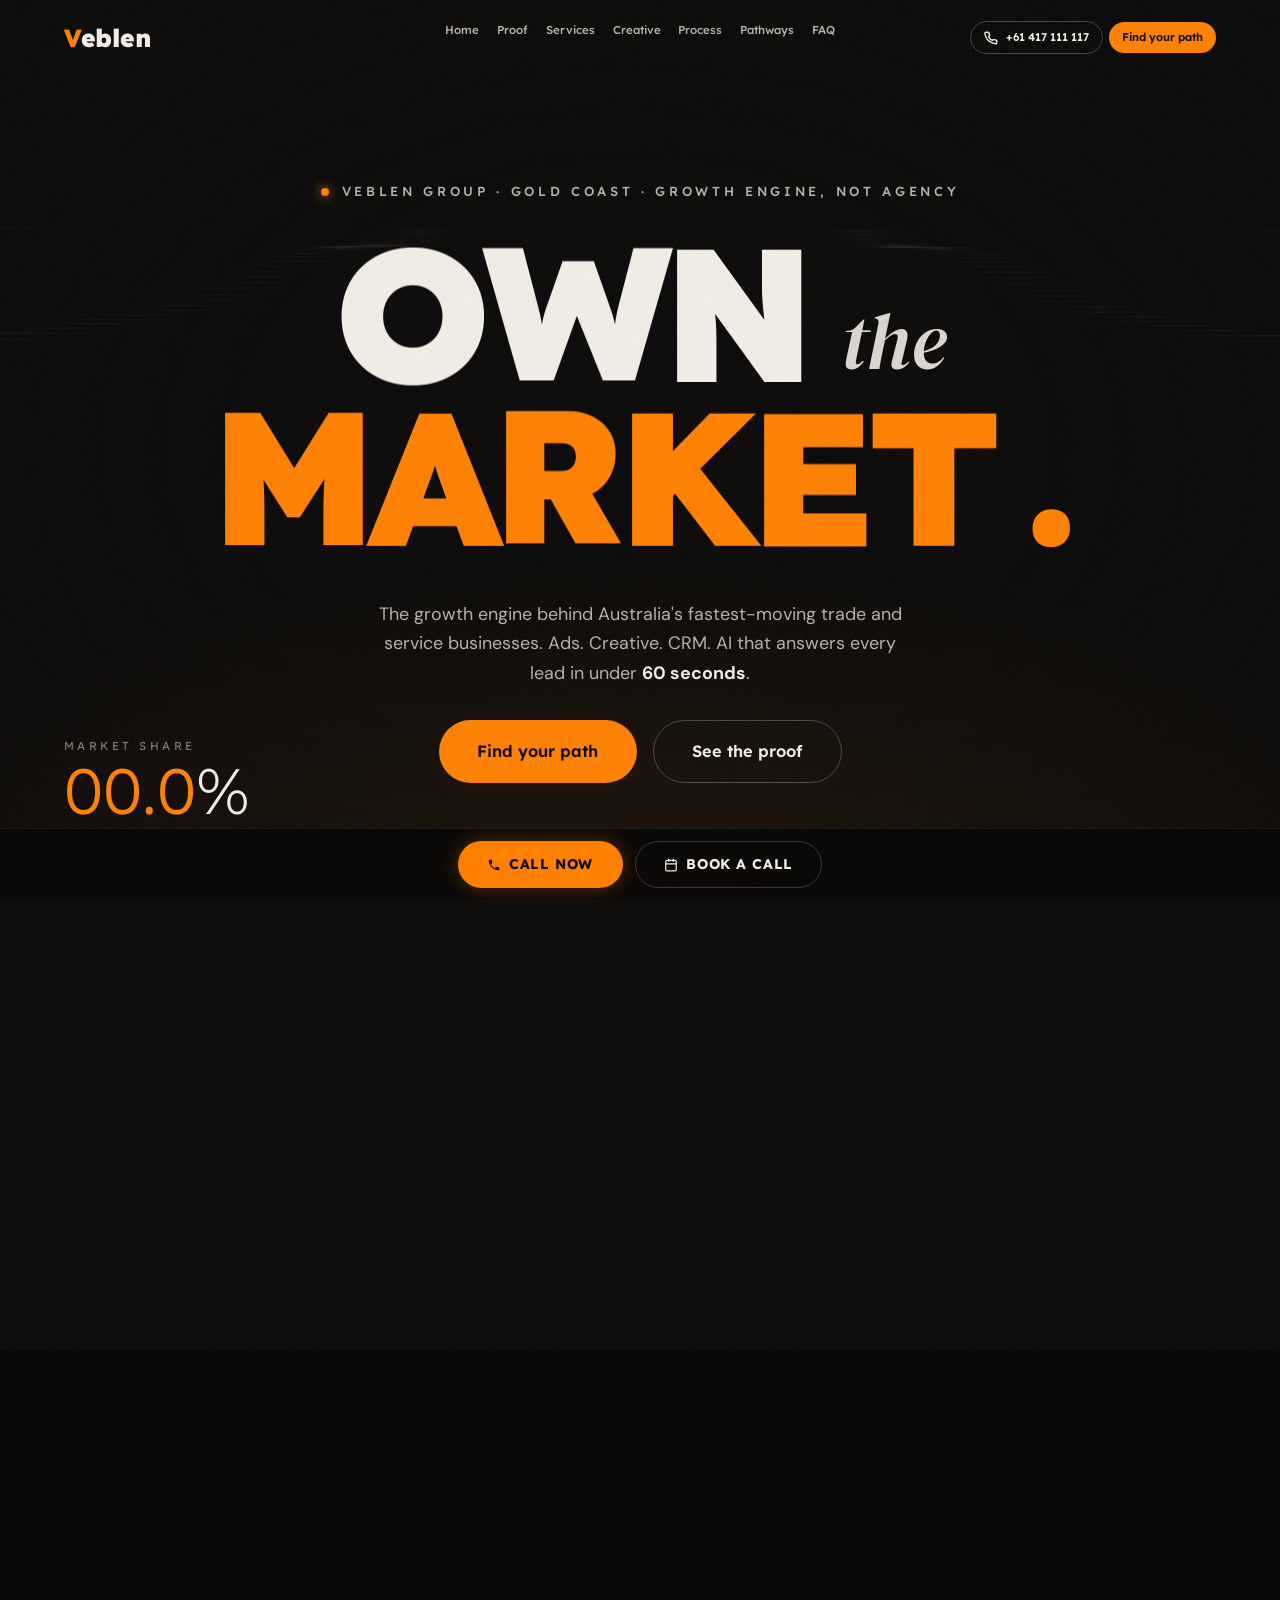
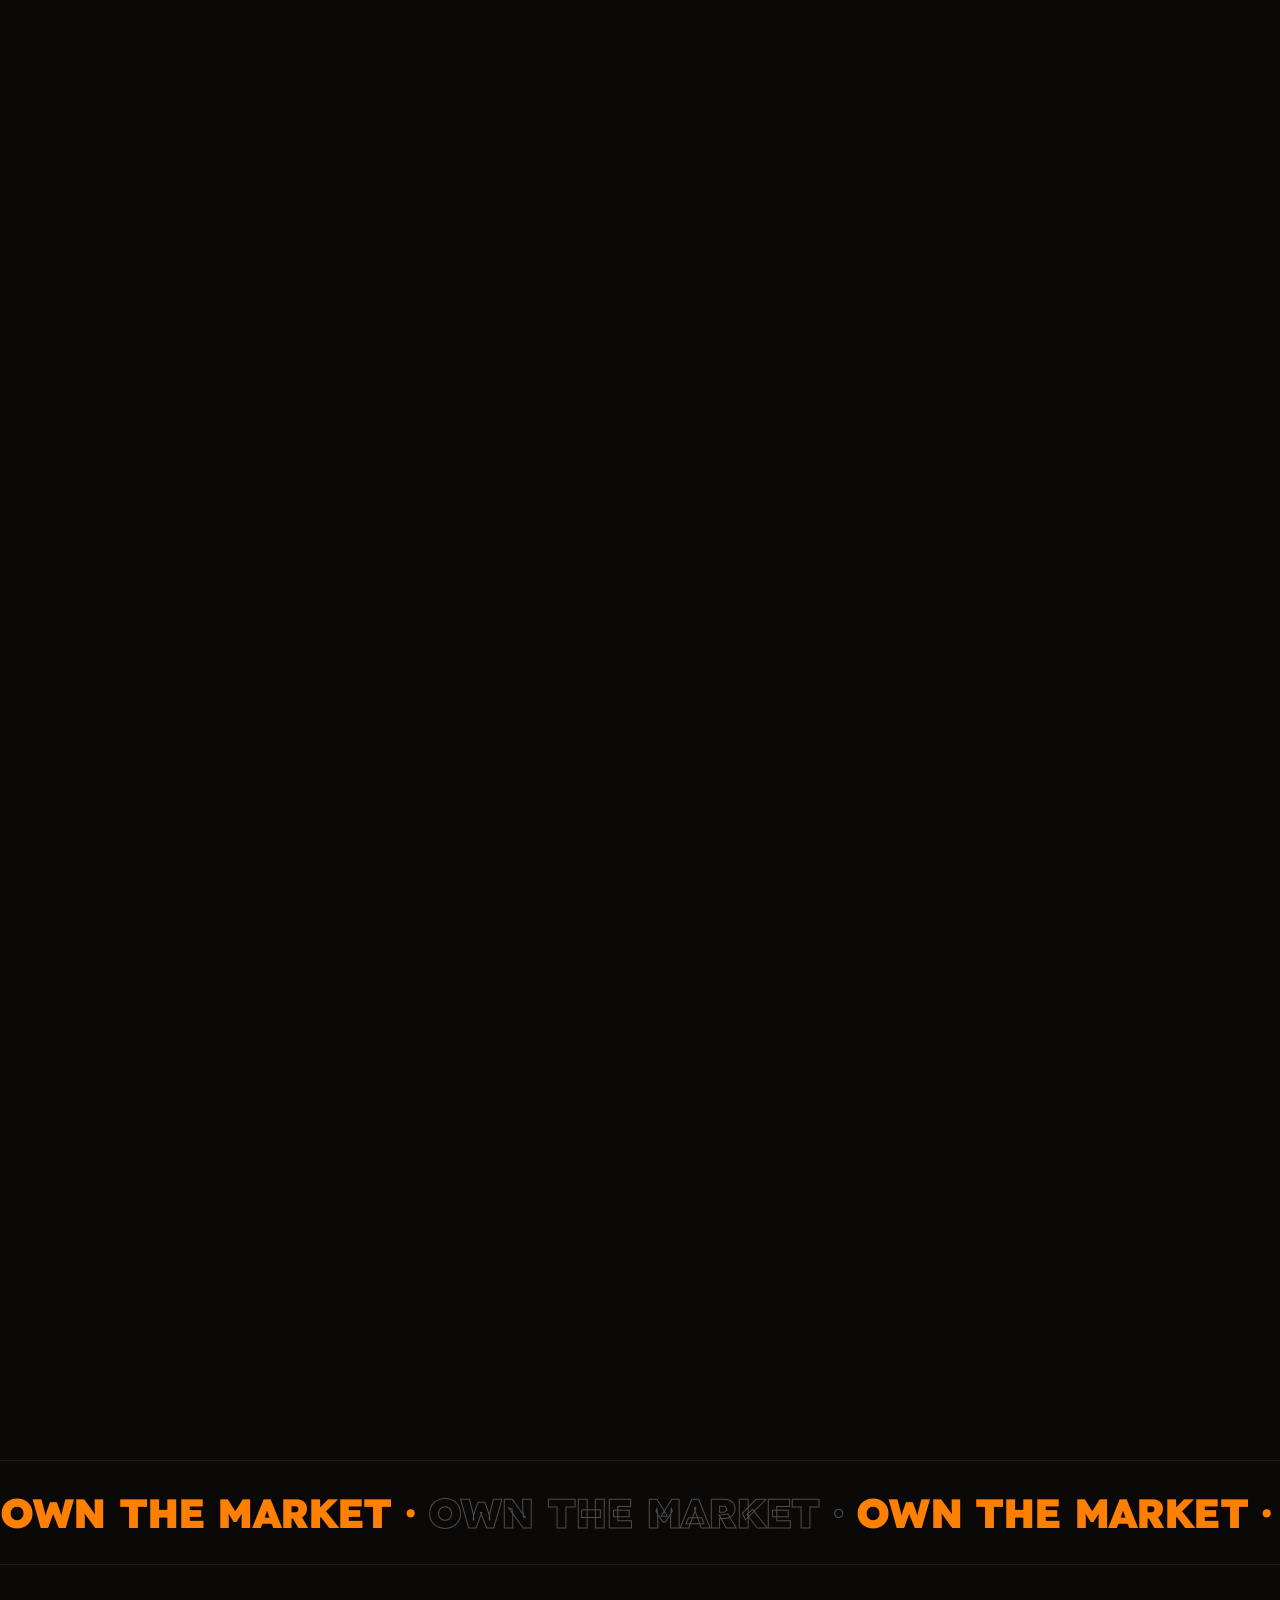
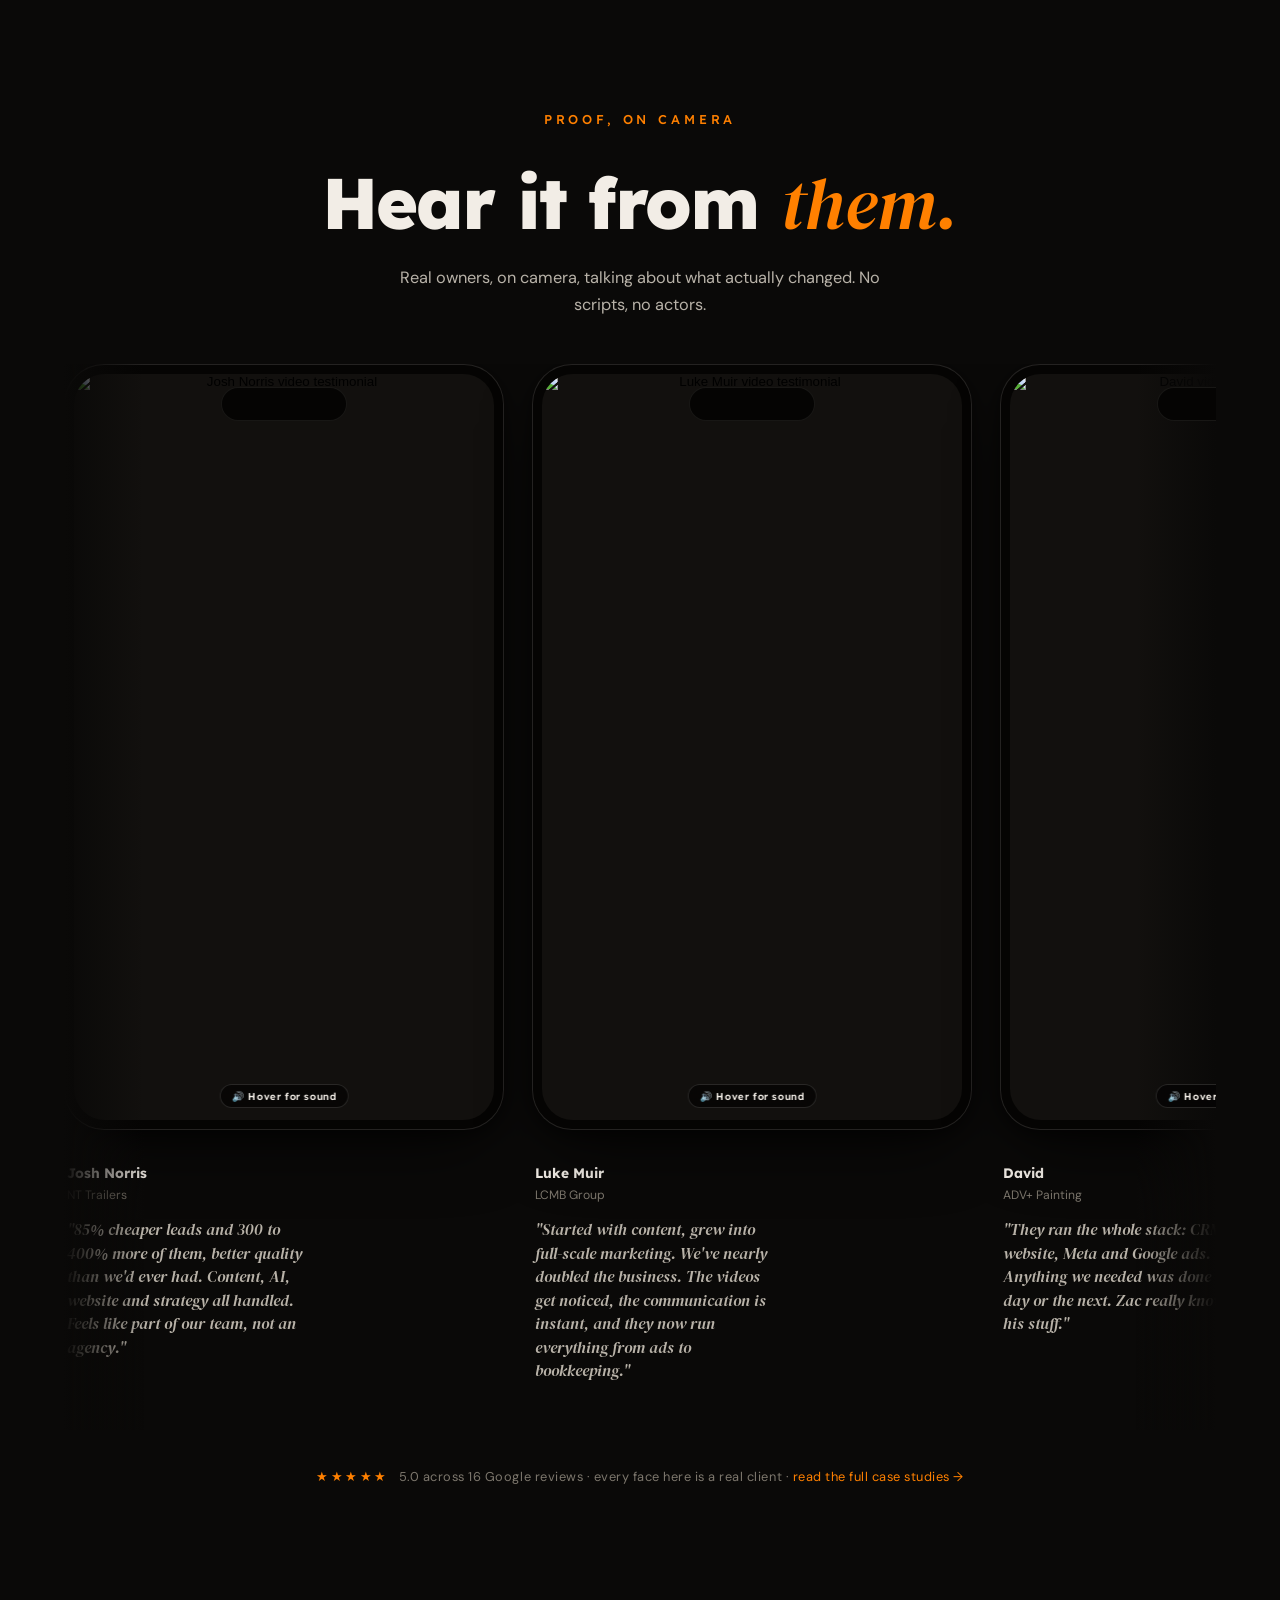
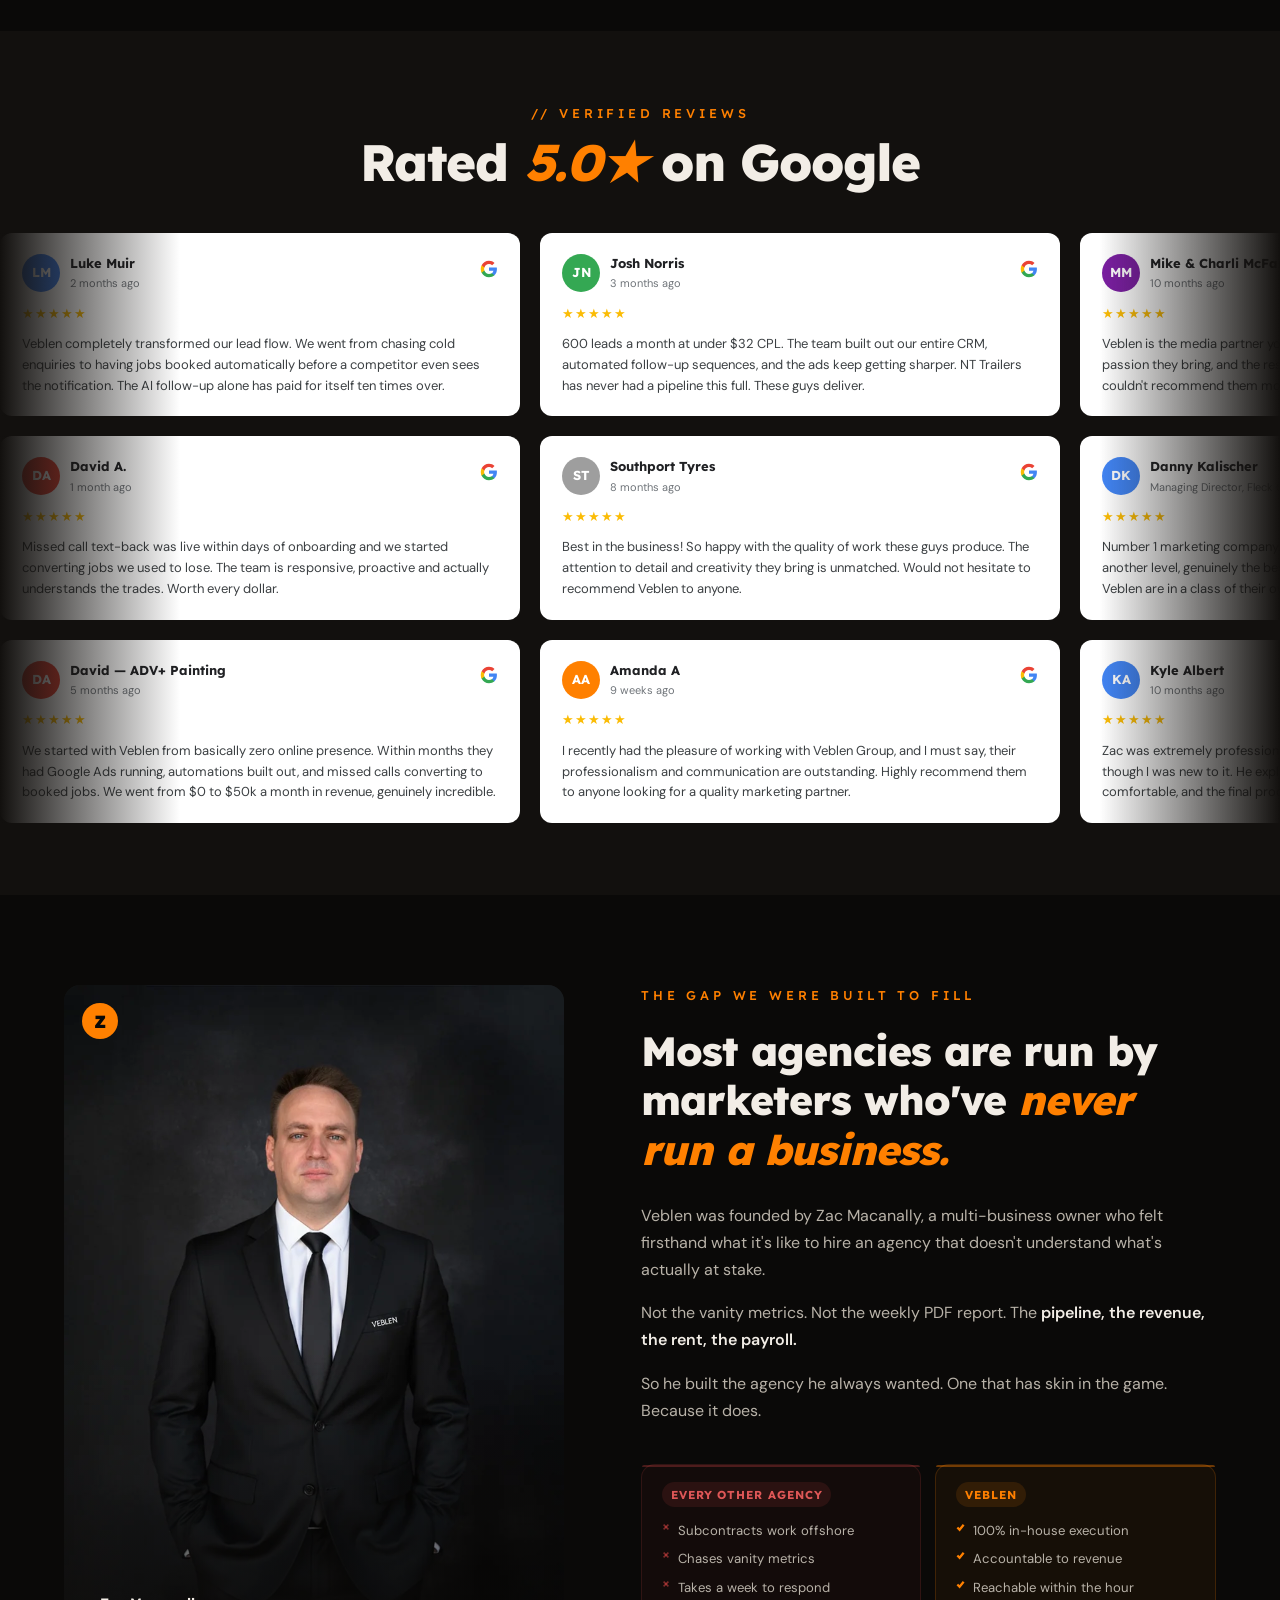
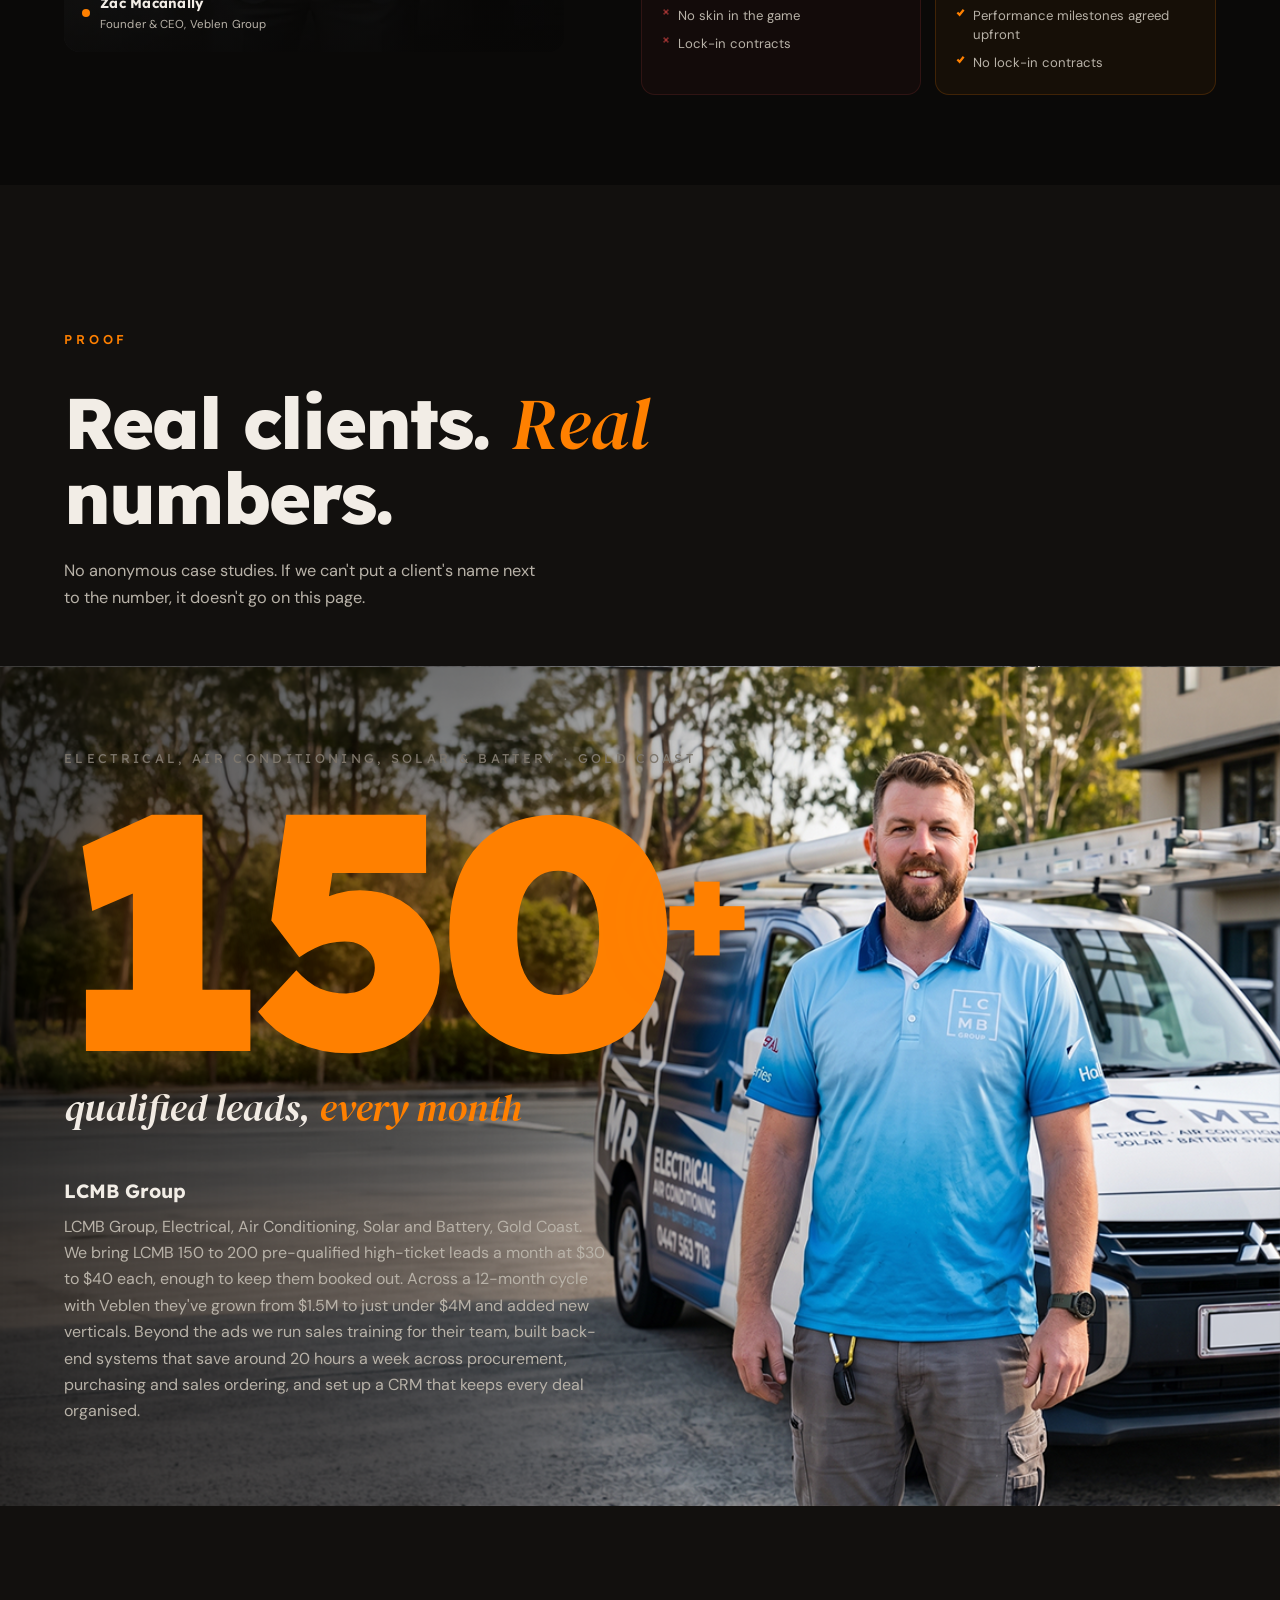
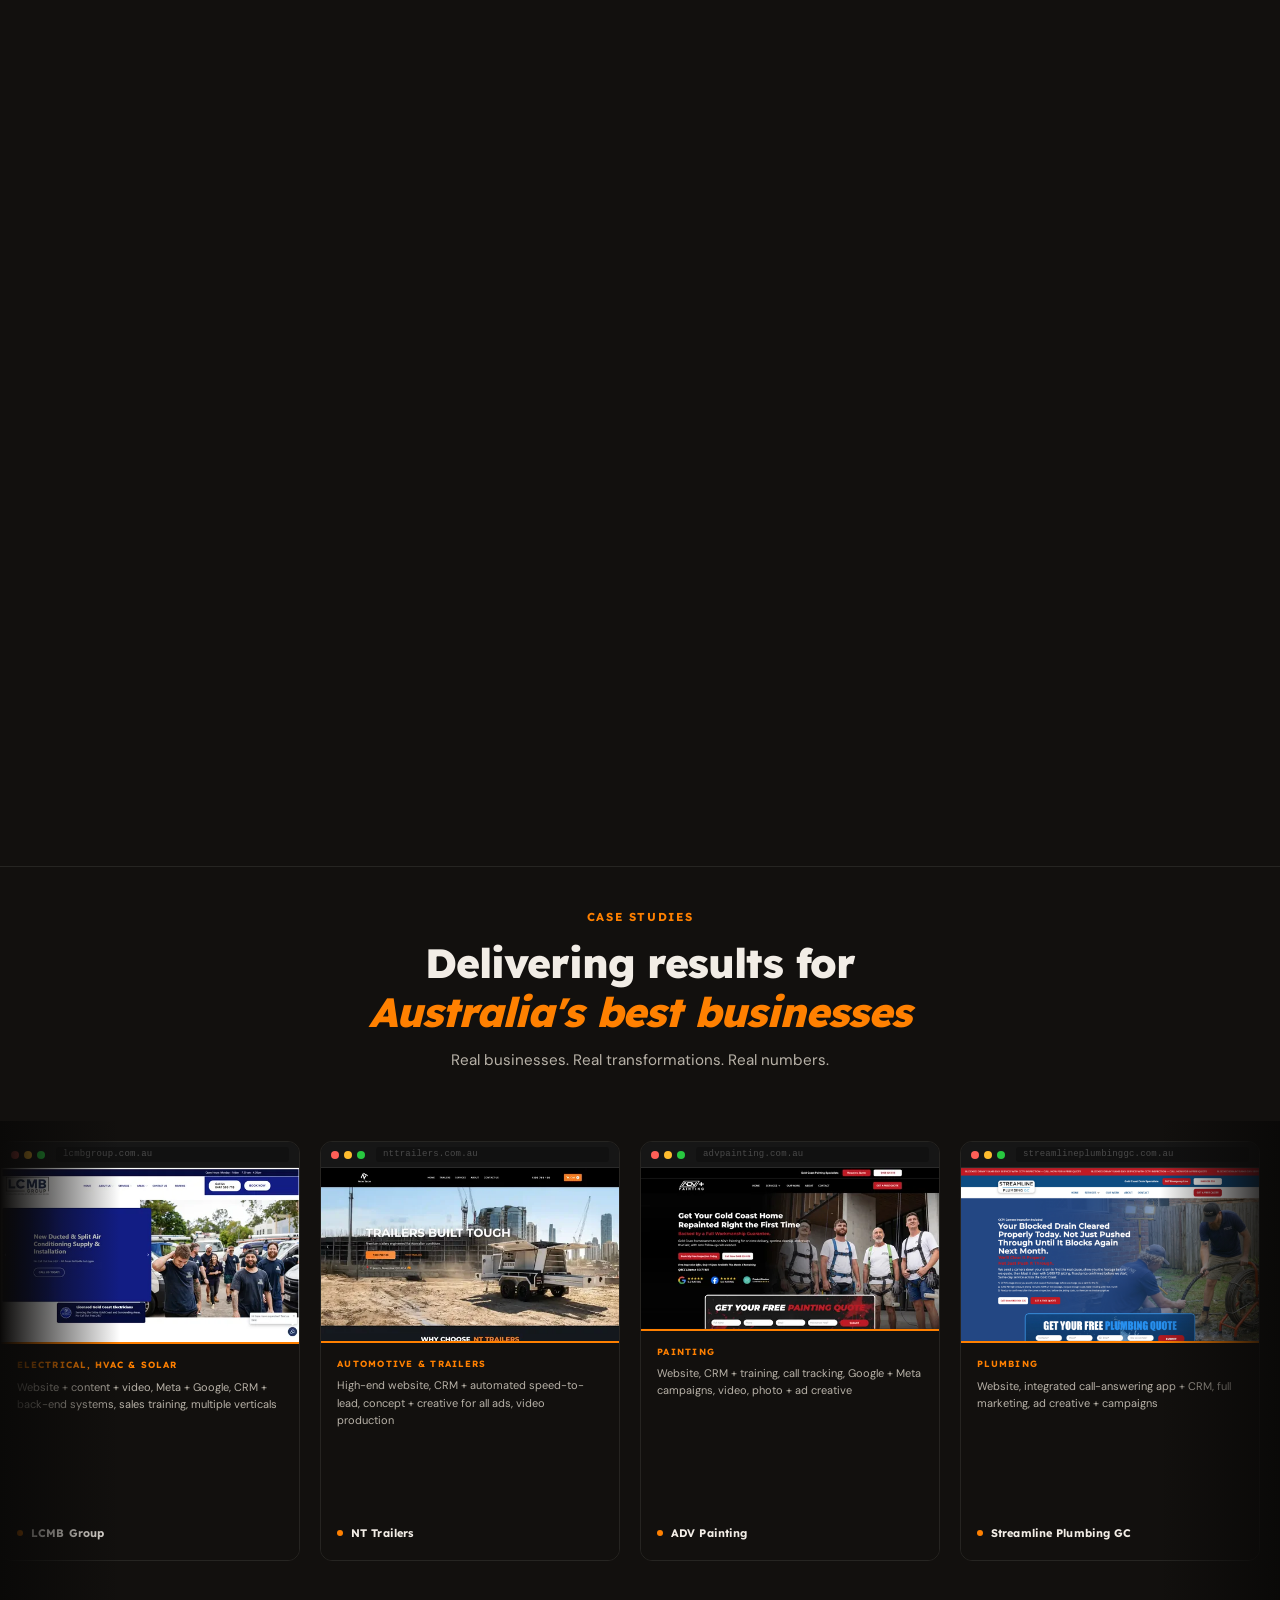
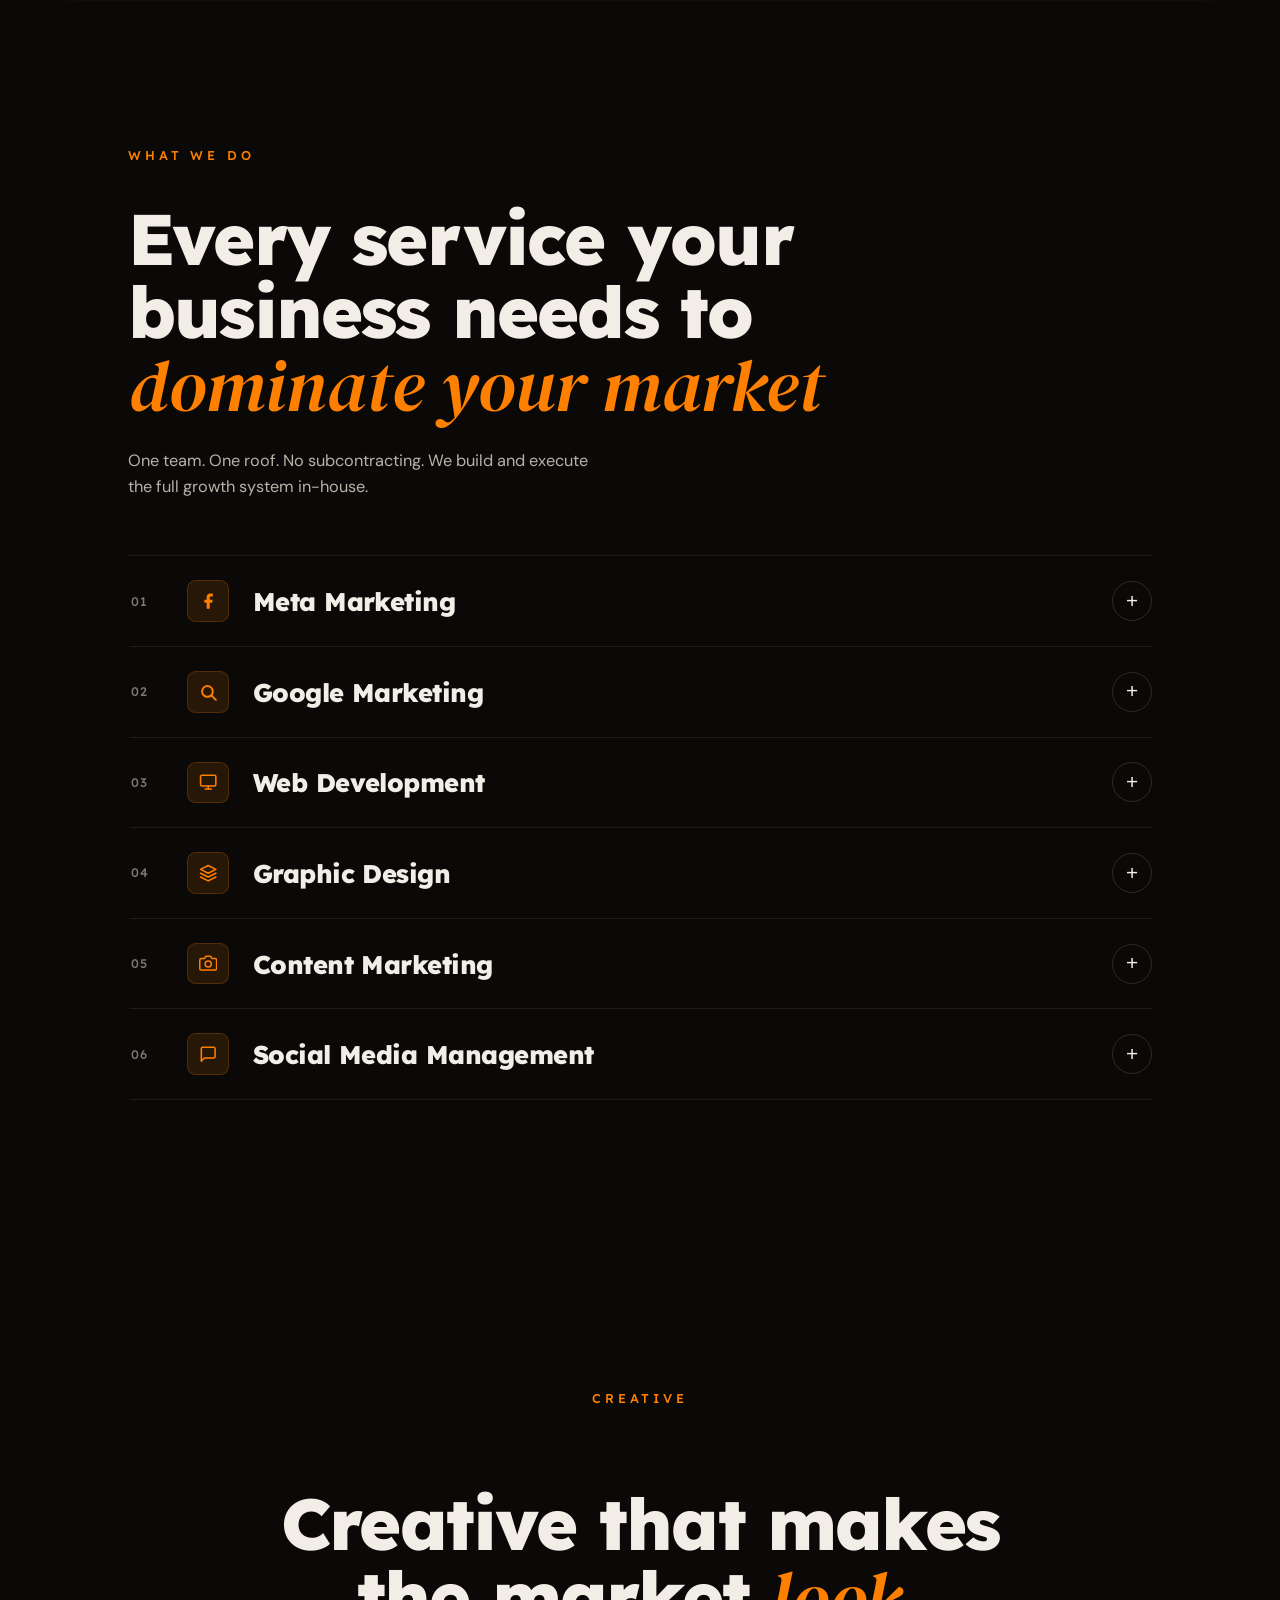
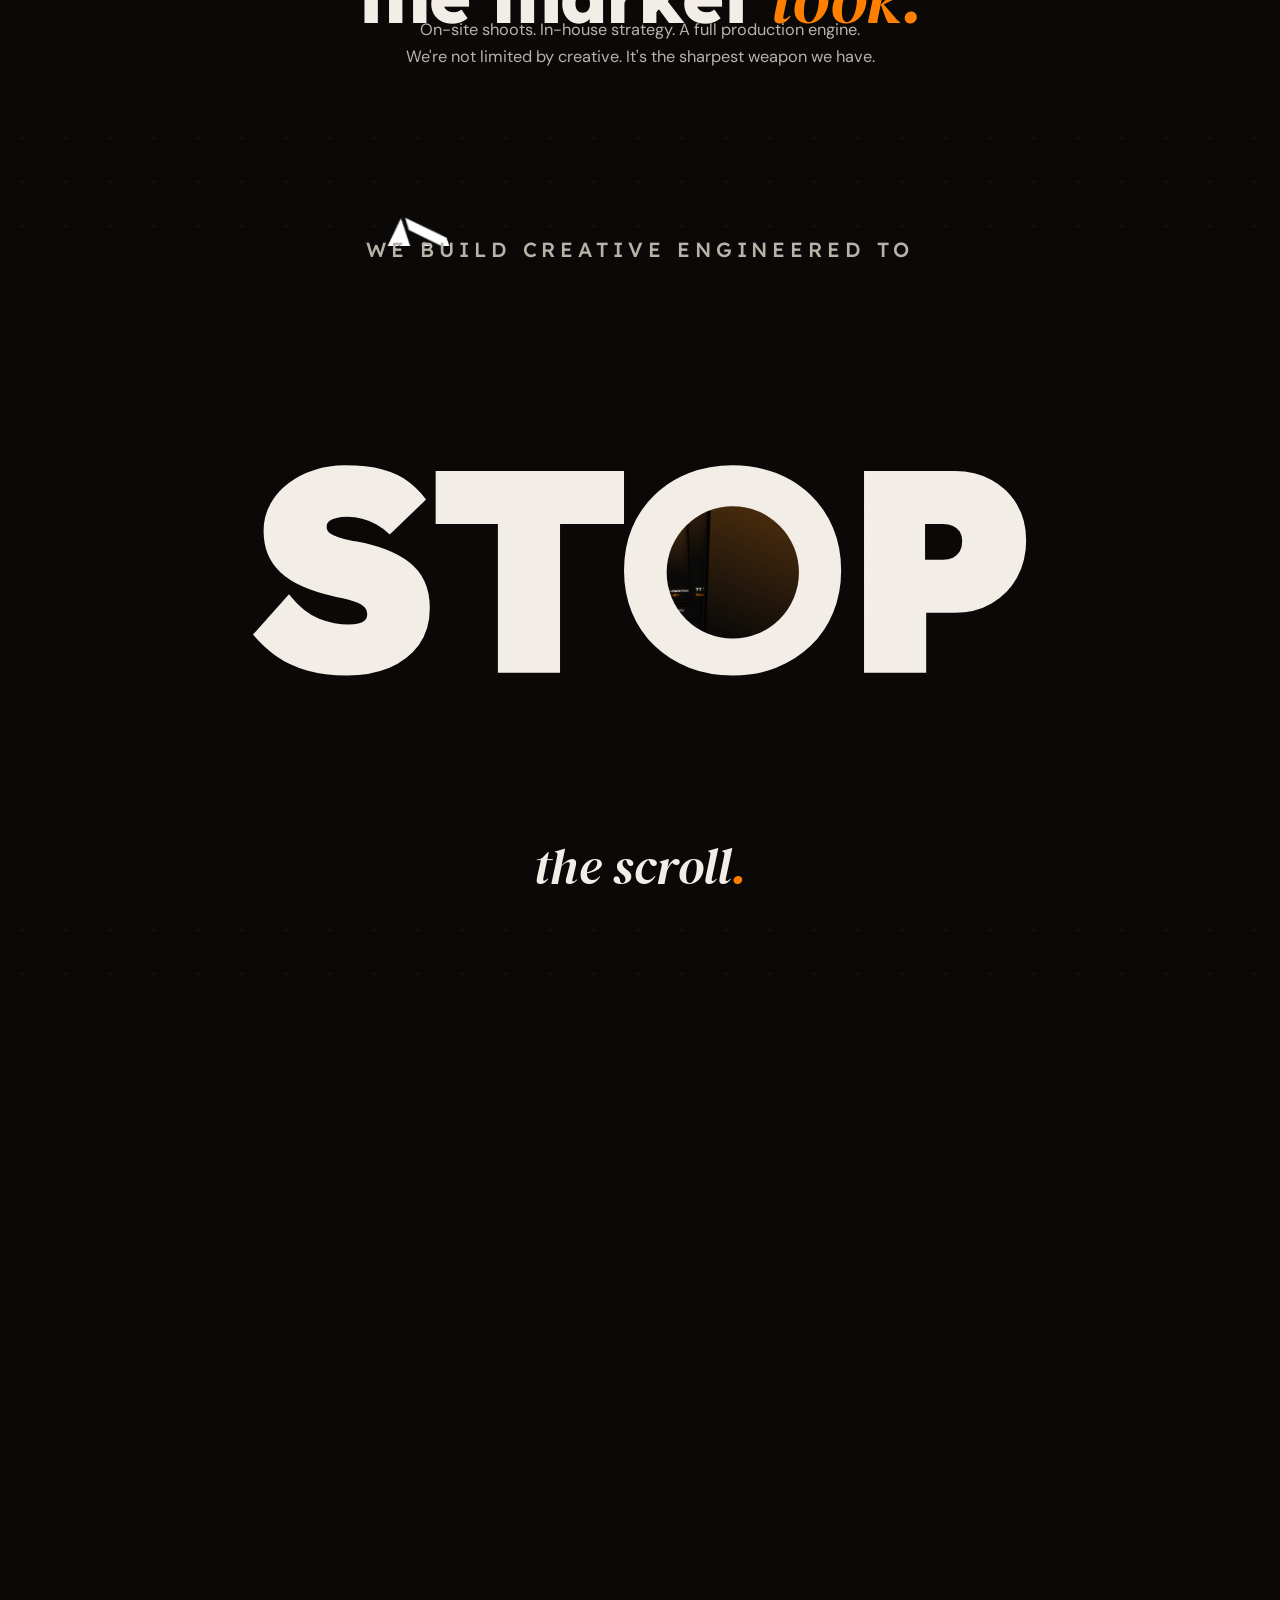
==== commit 5f33781d: "Update Veblen Systems price from $797 to $997 Two spots updated per partner request: - Forkside hero" ====
--- a/index.html
+++ b/index.html
@@ -693,7 +693,7 @@
           <p class="forkside__tag">Building toward $1M</p>
           <h3>Veblen<br />Systems</h3>
           <p class="forkside__desc">Fixed price. Fixed timeline. The exact systems our million-dollar clients run: websites, video, CRM, built for your business in days, not months.</p>
-          <p class="forkside__price">systems from <strong>$797</strong></p>
+          <p class="forkside__price">systems from <strong>$997</strong></p>
           <span class="forkside__go">Browse the Systems&nbsp;→</span>
         </a>
       </div>
@@ -765,7 +765,7 @@
         <li data-reveal><div><h3>Business Launch System</h3><p>Website, socials and Google Business Profile: your whole digital storefront, built and handed over in days.</p></div><p class="menu__price">from $4,500</p></li>
         <li data-reveal><div><h3>5-Day Website</h3><p>A conversion-built site. Designed, written, shipped inside a week.</p></div><p class="menu__price">from $2,499</p></li>
         <li data-reveal><div><h3>Signature Video</h3><p>A produced 60 to 90 second film. VFX edit from $949.</p></div><p class="menu__price">from $849</p></li>
-        <li data-reveal><div><h3>CRM Build</h3><p>Pipeline, automations, missed-call text-back: configured from day one.</p></div><p class="menu__price">from $797</p></li>
+        <li data-reveal><div><h3>CRM Build</h3><p>Pipeline, automations, missed-call text-back: configured from day one.</p></div><p class="menu__price">from $997</p></li>
         <li data-reveal><div><h3>AI Workspace Migration</h3><p>Move your business from ChatGPT to Claude: accounts, workflows, team training.</p></div><p class="menu__price">on scope</p></li>
         <li data-reveal><div><h3>AI Systems</h3><p>Custom AI agents, voice receptionists and automation that run your back office and answer every lead. Delivered with our AI partner, AI Systems Australia.</p><a class="btn btn--ghost btn--sm" href="https://aisystemsaustralia.com.au" target="_blank" rel="noopener">Explore AI Systems Australia</a></div><p class="menu__price">on scope</p></li>
       </ul>
